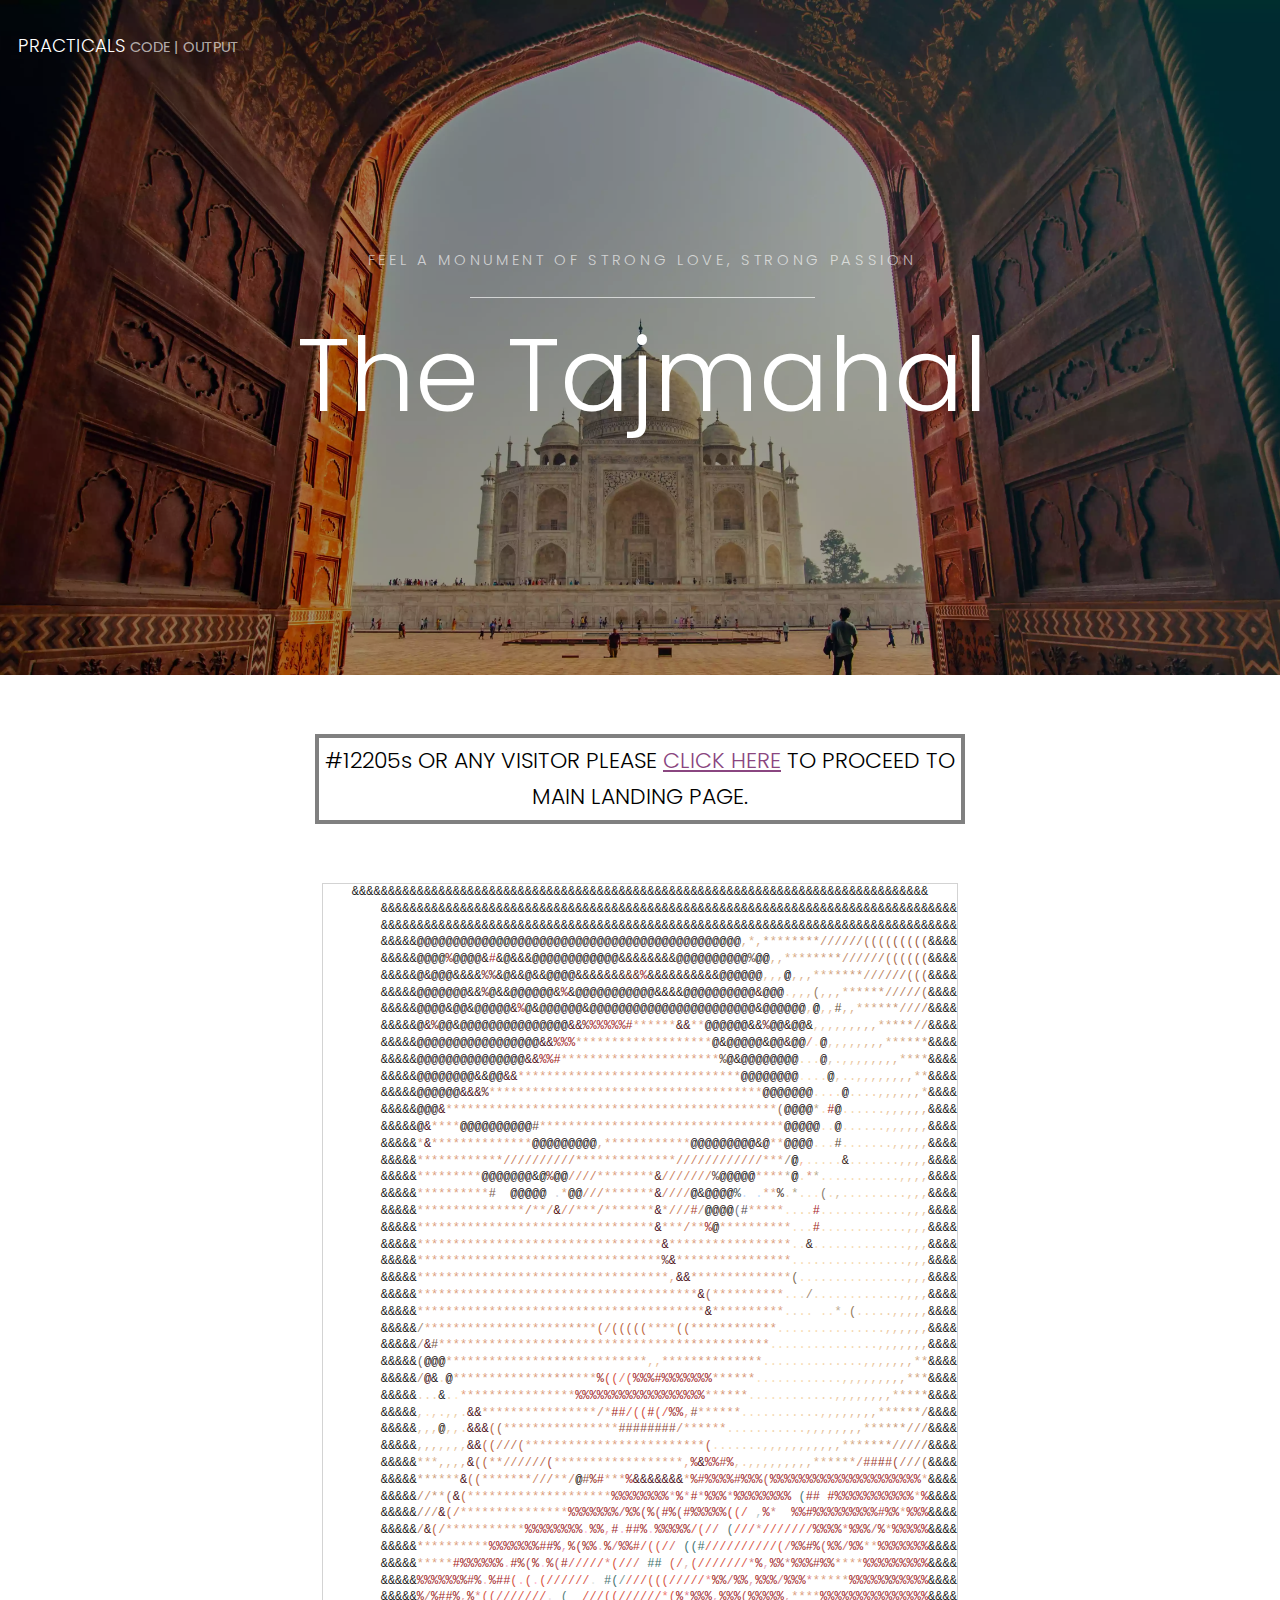
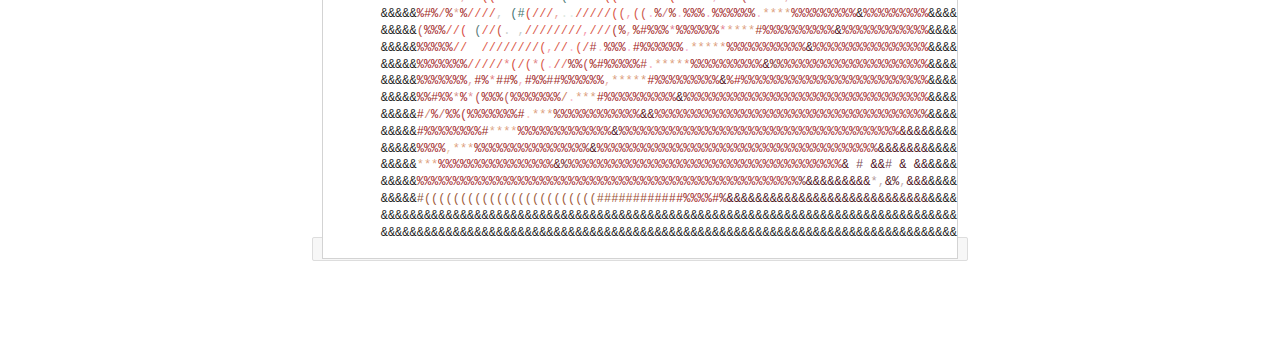
==== a.html @ 2fc50eaa "Add files via upload" ====
<html>
    <head>
		<title>Practicals</title>
		<meta charset="utf-8" />
		<meta name="viewport" content="width=device-width, initial-scale=1" />
		<link rel="stylesheet" href="assets/css/main.css" />
	</head>
    <body>
        <!-- Header -->
		<header id="header" class="alt">
			<div class="logo"><a href="index2.html">PRACTICALS <span>CODE | OUTPUT</span></a></div>
		</header>

		<!-- Main -->
		<section class="banner quad">
			<article>
				<img src="images/tajmahal.webp" alt="">
				<div class="inner">
					<header>
						<p>Feel a monument of strong love, strong passion</p>
						<h2>The Tajmahal</h2>
					</header>
				</div>
			</article>
		</section>


        <section id="main" class="align-center">
            <div style="
				max-width: 650px;
				padding: 5px;
				margin-left: auto;
				margin-right: auto;
                border: 4px solid gray;
                text-align: center;
				color: black;
				font-size: 150%;">#12205s OR ANY VISITOR PLEASE <a href="index2.html">CLICK HERE</a> TO PROCEED TO MAIN LANDING PAGE.
			</div>
            
			<div class="inner">
				<section id="one" class="wrapper">
                    <code >
        <span class="ascii" style="color: black; background: white;
        display:inline-block;
        white-space:pre;
        letter-spacing:0;
        line-height:1.4;
        font-family:'Consolas','BitstreamVeraSansMono','CourierNew',Courier,monospace;
        font-size:12px;

        border-width:1px;
        border-style:solid;
        border-color:lightgray;
        "><span style="color:#1A1A1A;">&</span><span style="color:#1A1A1A;">&</span><span style="color:#1A1A1A;">&</span><span style="color:#1A1A1A;">&</span><span style="color:#1A1A1A;">&</span><span style="color:#1A1A1A;">&</span><span style="color:#1A1A1A;">&</span><span style="color:#1A1A1A;">&</span><span style="color:#1A1A1A;">&</span><span style="color:#1A1A1A;">&</span><span style="color:#1A1A1A;">&</span><span style="color:#1A1A1A;">&</span><span style="color:#1A1A1A;">&</span><span style="color:#1A1A1A;">&</span><span style="color:#1A1A1A;">&</span><span style="color:#1A1A1A;">&</span><span style="color:#1A1A1A;">&</span><span style="color:#1A1A1A;">&</span><span style="color:#1A1A1A;">&</span><span style="color:#1A1A1A;">&</span><span style="color:#1A1A1A;">&</span><span style="color:#1A1A1A;">&</span><span style="color:#1A1A1A;">&</span><span style="color:#1A1A1A;">&</span><span style="color:#1A1A1A;">&</span><span style="color:#1A1A1A;">&</span><span style="color:#1A1A1A;">&</span><span style="color:#1A1A1A;">&</span><span style="color:#1A1A1A;">&</span><span style="color:#1A1A1A;">&</span><span style="color:#1A1A1A;">&</span><span style="color:#1A1A1A;">&</span><span style="color:#1A1A1A;">&</span><span style="color:#1A1A1A;">&</span><span style="color:#1A1A1A;">&</span><span style="color:#1A1A1A;">&</span><span style="color:#1A1A1A;">&</span><span style="color:#1A1A1A;">&</span><span style="color:#1A1A1A;">&</span><span style="color:#1A1A1A;">&</span><span style="color:#1A1A1A;">&</span><span style="color:#1A1A1A;">&</span><span style="color:#1A1A1A;">&</span><span style="color:#1A1A1A;">&</span><span style="color:#1A1A1A;">&</span><span style="color:#1A1A1A;">&</span><span style="color:#1A1A1A;">&</span><span style="color:#1A1A1A;">&</span><span style="color:#1A1A1A;">&</span><span style="color:#1A1A1A;">&</span><span style="color:#1A1A1A;">&</span><span style="color:#1A1A1A;">&</span><span style="color:#1A1A1A;">&</span><span style="color:#1A1A1A;">&</span><span style="color:#1A1A1A;">&</span><span style="color:#1A1A1A;">&</span><span style="color:#1A1A1A;">&</span><span style="color:#1A1A1A;">&</span><span style="color:#1A1A1A;">&</span><span style="color:#1A1A1A;">&</span><span style="color:#1A1A1A;">&</span><span style="color:#1A1A1A;">&</span><span style="color:#1A1A1A;">&</span><span style="color:#1A1A1A;">&</span><span style="color:#1A1A1A;">&</span><span style="color:#1A1A1A;">&</span><span style="color:#1A1A1A;">&</span><span style="color:#1A1A1A;">&</span><span style="color:#1A1A1A;">&</span><span style="color:#1A1A1A;">&</span><span style="color:#1A1A1A;">&</span><span style="color:#1A1A1A;">&</span><span style="color:#1A1A1A;">&</span><span style="color:#1A1A1A;">&</span><span style="color:#1A1A1A;">&</span><span style="color:#1A1A1A;">&</span><span style="color:#1A1A1A;">&</span><span style="color:#1A1A1A;">&</span><span style="color:#1A1A1A;">&</span><span style="color:#1A1A1A;">&</span>
        <span style="color:#1A1A1A;">&</span><span style="color:#1A1A1A;">&</span><span style="color:#1A1A1A;">&</span><span style="color:#1A1A1A;">&</span><span style="color:#1A1A1A;">&</span><span style="color:#1A1A1A;">&</span><span style="color:#1A1A1A;">&</span><span style="color:#1A1A1A;">&</span><span style="color:#1A1A1A;">&</span><span style="color:#1A1A1A;">&</span><span style="color:#1A1A1A;">&</span><span style="color:#1A1A1A;">&</span><span style="color:#1A1A1A;">&</span><span style="color:#1A1A1A;">&</span><span style="color:#1A1A1A;">&</span><span style="color:#1A1A1A;">&</span><span style="color:#1A1A1A;">&</span><span style="color:#1A1A1A;">&</span><span style="color:#1A1A1A;">&</span><span style="color:#1A1A1A;">&</span><span style="color:#1A1A1A;">&</span><span style="color:#1A1A1A;">&</span><span style="color:#1A1A1A;">&</span><span style="color:#1A1A1A;">&</span><span style="color:#1A1A1A;">&</span><span style="color:#1A1A1A;">&</span><span style="color:#1A1A1A;">&</span><span style="color:#1A1A1A;">&</span><span style="color:#1A1A1A;">&</span><span style="color:#1A1A1A;">&</span><span style="color:#1A1A1A;">&</span><span style="color:#1A1A1A;">&</span><span style="color:#1A1A1A;">&</span><span style="color:#1A1A1A;">&</span><span style="color:#1A1A1A;">&</span><span style="color:#1A1A1A;">&</span><span style="color:#1A1A1A;">&</span><span style="color:#1A1A1A;">&</span><span style="color:#1A1A1A;">&</span><span style="color:#1A1A1A;">&</span><span style="color:#1A1A1A;">&</span><span style="color:#1A1A1A;">&</span><span style="color:#1A1A1A;">&</span><span style="color:#1A1A1A;">&</span><span style="color:#1A1A1A;">&</span><span style="color:#1A1A1A;">&</span><span style="color:#1A1A1A;">&</span><span style="color:#1A1A1A;">&</span><span style="color:#1A1A1A;">&</span><span style="color:#1A1A1A;">&</span><span style="color:#1A1A1A;">&</span><span style="color:#1A1A1A;">&</span><span style="color:#1A1A1A;">&</span><span style="color:#1A1A1A;">&</span><span style="color:#1A1A1A;">&</span><span style="color:#1A1A1A;">&</span><span style="color:#1A1A1A;">&</span><span style="color:#1A1A1A;">&</span><span style="color:#1A1A1A;">&</span><span style="color:#1A1A1A;">&</span><span style="color:#1A1A1A;">&</span><span style="color:#1A1A1A;">&</span><span style="color:#1A1A1A;">&</span><span style="color:#1A1A1A;">&</span><span style="color:#1A1A1A;">&</span><span style="color:#1A1A1A;">&</span><span style="color:#1A1A1A;">&</span><span style="color:#1A1A1A;">&</span><span style="color:#1A1A1A;">&</span><span style="color:#1A1A1A;">&</span><span style="color:#1A1A1A;">&</span><span style="color:#1A1A1A;">&</span><span style="color:#1A1A1A;">&</span><span style="color:#1A1A1A;">&</span><span style="color:#1A1A1A;">&</span><span style="color:#1A1A1A;">&</span><span style="color:#1A1A1A;">&</span><span style="color:#1A1A1A;">&</span><span style="color:#1A1A1A;">&</span><span style="color:#1A1A1A;">&</span>
        <span style="color:#1A1A1A;">&</span><span style="color:#1A1A1A;">&</span><span style="color:#1A1A1A;">&</span><span style="color:#1A1A1A;">&</span><span style="color:#1A1A1A;">&</span><span style="color:#1A1A1A;">&</span><span style="color:#1A1A1A;">&</span><span style="color:#1A1A1A;">&</span><span style="color:#1A1A1A;">&</span><span style="color:#1A1A1A;">&</span><span style="color:#1A1A1A;">&</span><span style="color:#1A1A1A;">&</span><span style="color:#1A1A1A;">&</span><span style="color:#1A1A1A;">&</span><span style="color:#1A1A1A;">&</span><span style="color:#1A1A1A;">&</span><span style="color:#1A1A1A;">&</span><span style="color:#1A1A1A;">&</span><span style="color:#1A1A1A;">&</span><span style="color:#1A1A1A;">&</span><span style="color:#1A1A1A;">&</span><span style="color:#1A1A1A;">&</span><span style="color:#1A1A1A;">&</span><span style="color:#1A1A1A;">&</span><span style="color:#1A1A1A;">&</span><span style="color:#1A1A1A;">&</span><span style="color:#1A1A1A;">&</span><span style="color:#1A1A1A;">&</span><span style="color:#1A1A1A;">&</span><span style="color:#1A1A1A;">&</span><span style="color:#1A1A1A;">&</span><span style="color:#1A1A1A;">&</span><span style="color:#1A1A1A;">&</span><span style="color:#1A1A1A;">&</span><span style="color:#1A1A1A;">&</span><span style="color:#1A1A1A;">&</span><span style="color:#1A1A1A;">&</span><span style="color:#1A1A1A;">&</span><span style="color:#1A1A1A;">&</span><span style="color:#1A1A1A;">&</span><span style="color:#1A1A1A;">&</span><span style="color:#1A1A1A;">&</span><span style="color:#1A1A1A;">&</span><span style="color:#1A1A1A;">&</span><span style="color:#1A1A1A;">&</span><span style="color:#1A1A1A;">&</span><span style="color:#1A1A1A;">&</span><span style="color:#1A1A1A;">&</span><span style="color:#1A1A1A;">&</span><span style="color:#1A1A1A;">&</span><span style="color:#1A1A1A;">&</span><span style="color:#1A1A1A;">&</span><span style="color:#1A1A1A;">&</span><span style="color:#1A1A1A;">&</span><span style="color:#1A1A1A;">&</span><span style="color:#1A1A1A;">&</span><span style="color:#1A1A1A;">&</span><span style="color:#1A1A1A;">&</span><span style="color:#1A1A1A;">&</span><span style="color:#1A1A1A;">&</span><span style="color:#1A1A1A;">&</span><span style="color:#1A1A1A;">&</span><span style="color:#1A1A1A;">&</span><span style="color:#1A1A1A;">&</span><span style="color:#1A1A1A;">&</span><span style="color:#1A1A1A;">&</span><span style="color:#1A1A1A;">&</span><span style="color:#1A1A1A;">&</span><span style="color:#1A1A1A;">&</span><span style="color:#1A1A1A;">&</span><span style="color:#1A1A1A;">&</span><span style="color:#1A1A1A;">&</span><span style="color:#1A1A1A;">&</span><span style="color:#1A1A1A;">&</span><span style="color:#1A1A1A;">&</span><span style="color:#1A1A1A;">&</span><span style="color:#1A1A1A;">&</span><span style="color:#1A1A1A;">&</span><span style="color:#1A1A1A;">&</span><span style="color:#1A1A1A;">&</span>
        <span style="color:#1A1A1A;">&</span><span style="color:#1A1A1A;">&</span><span style="color:#1A1A1A;">&</span><span style="color:#1A1A1A;">&</span><span style="color:#1A1A1A;">&</span><span style="color:#190C0B;">@</span><span style="color:#170B0D;">@</span><span style="color:#170B0D;">@</span><span style="color:#170B0D;">@</span><span style="color:#170B0D;">@</span><span style="color:#170B0D;">@</span><span style="color:#170B0D;">@</span><span style="color:#170B0D;">@</span><span style="color:#170B0D;">@</span><span style="color:#170707;">@</span><span style="color:#0B0B08;">@</span><span style="color:#09110E;">@</span><span style="color:#0F0A04;">@</span><span style="color:#170B0D;">@</span><span style="color:#170B0D;">@</span><span style="color:#170B0D;">@</span><span style="color:#170B0D;">@</span><span style="color:#170B0D;">@</span><span style="color:#170B0D;">@</span><span style="color:#170B0D;">@</span><span style="color:#170B0D;">@</span><span style="color:#170B0D;">@</span><span style="color:#20100E;">@</span><span style="color:#170B0D;">@</span><span style="color:#160B0B;">@</span><span style="color:#170B0D;">@</span><span style="color:#170B0D;">@</span><span style="color:#170B0D;">@</span><span style="color:#170B0D;">@</span><span style="color:#170B0D;">@</span><span style="color:#170B0D;">@</span><span style="color:#170B0D;">@</span><span style="color:#170B0D;">@</span><span style="color:#170B0D;">@</span><span style="color:#170B0D;">@</span><span style="color:#170B0D;">@</span><span style="color:#170B0D;">@</span><span style="color:#170B0D;">@</span><span style="color:#170B0D;">@</span><span style="color:#170B0D;">@</span><span style="color:#170B0D;">@</span><span style="color:#170B0D;">@</span><span style="color:#0B0D06;">@</span><span style="color:#170B0D;">@</span><span style="color:#170B0D;">@</span><span style="color:#DBB38F;">,</span><span style="color:#D8B08C;">*</span><span style="color:#DDB18E;">,</span><span style="color:#C59F7F;">*</span><span style="color:#D4A885;">*</span><span style="color:#D4A684;">*</span><span style="color:#D1A37F;">*</span><span style="color:#D09E7B;">*</span><span style="color:#CE9C7B;">*</span><span style="color:#CA9875;">*</span><span style="color:#C89371;">*</span><span style="color:#C6916F;">/</span><span style="color:#C18A6B;">/</span><span style="color:#BE8866;">/</span><span style="color:#BE8363;">/</span><span style="color:#B97E5E;">/</span><span style="color:#B57A5A;">/</span><span style="color:#B17455;">(</span><span style="color:#AC6F50;">(</span><span style="color:#AA6B4C;">(</span><span style="color:#A56647;">(</span><span style="color:#A06142;">(</span><span style="color:#9D5A3D;">(</span><span style="color:#9D5A3D;">(</span><span style="color:#9D5A3D;">(</span><span style="color:#9B5C40;">(</span><span style="color:#1A1A1A;">&</span><span style="color:#1A1A1A;">&</span><span style="color:#1A1A1A;">&</span><span style="color:#1A1A1A;">&</span>
        <span style="color:#1A1A1A;">&</span><span style="color:#1A1A1A;">&</span><span style="color:#1A1A1A;">&</span><span style="color:#1A1A1A;">&</span><span style="color:#1A1A1A;">&</span><span style="color:#190C0B;">@</span><span style="color:#180C0B;">@</span><span style="color:#12100C;">@</span><span style="color:#13130B;">@</span><span style="color:#7F1A10;">%</span><span style="color:#12100D;">@</span><span style="color:#170B0D;">@</span><span style="color:#170B0D;">@</span><span style="color:#1F0E0E;">@</span><span style="color:#2E1612;">&</span><span style="color:#9F2226;">#</span><span style="color:#2D1514;">&</span><span style="color:#1A100A;">@</span><span style="color:#271414;">&</span><span style="color:#2B1714;">&</span><span style="color:#2D1511;">&</span><span style="color:#150C09;">@</span><span style="color:#170C0A;">@</span><span style="color:#170B0D;">@</span><span style="color:#170B0D;">@</span><span style="color:#130C09;">@</span><span style="color:#170C0A;">@</span><span style="color:#170B0D;">@</span><span style="color:#160A0C;">@</span><span style="color:#0C0405;">@</span><span style="color:#010000;">@</span><span style="color:#160C0D;">@</span><span style="color:#1A0A0A;">@</span><span style="color:#2E1719;">&</span><span style="color:#2E1612;">&</span><span style="color:#2A1716;">&</span><span style="color:#2D1615;">&</span><span style="color:#2C1514;">&</span><span style="color:#281710;">&</span><span style="color:#2B1812;">&</span><span style="color:#2D1916;">&</span><span style="color:#1C110F;">@</span><span style="color:#140B0C;">@</span><span style="color:#170B0D;">@</span><span style="color:#170B0D;">@</span><span style="color:#170C0C;">@</span><span style="color:#170C08;">@</span><span style="color:#100F0A;">@</span><span style="color:#170B0D;">@</span><span style="color:#170B0D;">@</span><span style="color:#150A05;">@</span><span style="color:#5F4B3A;">%</span><span style="color:#0D0A0D;">@</span><span style="color:#060203;">@</span><span style="color:#DBB38F;">,</span><span style="color:#DBB38F;">,</span><span style="color:#D8B08C;">*</span><span style="color:#D8AC87;">*</span><span style="color:#D7AB86;">*</span><span style="color:#D3A583;">*</span><span style="color:#D0A27E;">*</span><span style="color:#D09E7D;">*</span><span style="color:#CD9B78;">*</span><span style="color:#C89673;">*</span><span style="color:#C6916F;">/</span><span style="color:#C28D6D;">/</span><span style="color:#C08A68;">/</span><span style="color:#BB8563;">/</span><span style="color:#BA7F5F;">/</span><span style="color:#B57A5A;">/</span><span style="color:#B27556;">(</span><span style="color:#AD7051;">(</span><span style="color:#A96A4B;">(</span><span style="color:#A46546;">(</span><span style="color:#A05D40;">(</span><span style="color:#9B5C40;">(</span><span style="color:#1A1A1A;">&</span><span style="color:#1A1A1A;">&</span><span style="color:#1A1A1A;">&</span><span style="color:#1A1A1A;">&</span>
        <span style="color:#1A1A1A;">&</span><span style="color:#1A1A1A;">&</span><span style="color:#1A1A1A;">&</span><span style="color:#1A1A1A;">&</span><span style="color:#1A1A1A;">&</span><span style="color:#180C0A;">@</span><span style="color:#34161A;">&</span><span style="color:#180D0B;">@</span><span style="color:#170B0D;">@</span><span style="color:#160B09;">@</span><span style="color:#281616;">&</span><span style="color:#2A1514;">&</span><span style="color:#29170F;">&</span><span style="color:#251815;">&</span><span style="color:#751D21;">%</span><span style="color:#671A18;">%</span><span style="color:#2D1114;">&</span><span style="color:#26180C;">@</span><span style="color:#2B1717;">&</span><span style="color:#2C1714;">&</span><span style="color:#220E0D;">@</span><span style="color:#2D1616;">&</span><span style="color:#281613;">&</span><span style="color:#160B09;">@</span><span style="color:#170B0D;">@</span><span style="color:#170B0D;">@</span><span style="color:#170B0D;">@</span><span style="color:#2C1714;">&</span><span style="color:#2C1714;">&</span><span style="color:#27190F;">&</span><span style="color:#2D1410;">&</span><span style="color:#391517;">&</span><span style="color:#2D1B16;">&</span><span style="color:#3D1C1A;">&</span><span style="color:#531E0B;">&</span><span style="color:#551913;">&</span><span style="color:#982626;">%</span><span style="color:#2C1714;">&</span><span style="color:#2C1714;">&</span><span style="color:#2C1714;">&</span><span style="color:#2C1714;">&</span><span style="color:#2C1714;">&</span><span style="color:#2C1714;">&</span><span style="color:#2C1714;">&</span><span style="color:#2C1714;">&</span><span style="color:#2C1714;">&</span><span style="color:#2A1615;">&</span><span style="color:#170B0D;">@</span><span style="color:#170B0D;">@</span><span style="color:#170B0D;">@</span><span style="color:#160B09;">@</span><span style="color:#170B0D;">@</span><span style="color:#170B0D;">@</span><span style="color:#E5C29C;">,</span><span style="color:#E7C19C;">,</span><span style="color:#E4BE99;">,</span><span style="color:#030005;">@</span><span style="color:#DEB893;">,</span><span style="color:#DFB793;">,</span><span style="color:#DBB38F;">,</span><span style="color:#D7AF8B;">*</span><span style="color:#D9AD89;">*</span><span style="color:#D4A883;">*</span><span style="color:#D2A482;">*</span><span style="color:#CEA07C;">*</span><span style="color:#CC9A77;">*</span><span style="color:#CA9875;">*</span><span style="color:#C59370;">/</span><span style="color:#C28D6B;">/</span><span style="color:#BE8866;">/</span><span style="color:#BA8462;">/</span><span style="color:#B87D5D;">/</span><span style="color:#B27757;">/</span><span style="color:#AF7253;">(</span><span style="color:#A96C4D;">(</span><span style="color:#A16548;">(</span><span style="color:#1A1A1A;">&</span><span style="color:#1A1A1A;">&</span><span style="color:#1A1A1A;">&</span><span style="color:#1A1A1A;">&</span>
        <span style="color:#1A1A1A;">&</span><span style="color:#1A1A1A;">&</span><span style="color:#1A1A1A;">&</span><span style="color:#1A1A1A;">&</span><span style="color:#1A1A1A;">&</span><span style="color:#190D0B;">@</span><span style="color:#170B0D;">@</span><span style="color:#170B0D;">@</span><span style="color:#170B0D;">@</span><span style="color:#170B0D;">@</span><span style="color:#231313;">@</span><span style="color:#1C0F0C;">@</span><span style="color:#2C1714;">&</span><span style="color:#2A1714;">&</span><span style="color:#682021;">%</span><span style="color:#19180A;">@</span><span style="color:#2C1714;">&</span><span style="color:#2B1716;">&</span><span style="color:#170C0A;">@</span><span style="color:#170B0D;">@</span><span style="color:#170B0D;">@</span><span style="color:#170B0D;">@</span><span style="color:#170B0D;">@</span><span style="color:#170C0A;">@</span><span style="color:#421E0F;">&</span><span style="color:#83201A;">%</span><span style="color:#2C1316;">&</span><span style="color:#24120E;">@</span><span style="color:#170B0D;">@</span><span style="color:#170B0B;">@</span><span style="color:#160B09;">@</span><span style="color:#170B0D;">@</span><span style="color:#160B09;">@</span><span style="color:#170C0A;">@</span><span style="color:#21120F;">@</span><span style="color:#170B0D;">@</span><span style="color:#170C0A;">@</span><span style="color:#170C0A;">@</span><span style="color:#261714;">&</span><span style="color:#2C1714;">&</span><span style="color:#2C1714;">&</span><span style="color:#2C1714;">&</span><span style="color:#150D0A;">@</span><span style="color:#170B0D;">@</span><span style="color:#170B0D;">@</span><span style="color:#170B0D;">@</span><span style="color:#170B0D;">@</span><span style="color:#170B0D;">@</span><span style="color:#170B0D;">@</span><span style="color:#170B0D;">@</span><span style="color:#170B0D;">@</span><span style="color:#170B0D;">@</span><span style="color:#491711;">&</span><span style="color:#120C0C;">@</span><span style="color:#170B0D;">@</span><span style="color:#170B0D;">@</span><span style="color:#FCD7B3;">.</span><span style="color:#E7C49E;">,</span><span style="color:#E6C39D;">,</span><span style="color:#E4BE99;">,</span><span style="color:#9B7E60;">(</span><span style="color:#DFB894;">,</span><span style="color:#DDB591;">,</span><span style="color:#DAB28E;">,</span><span style="color:#D9AD88;">*</span><span style="color:#D4A883;">*</span><span style="color:#D1A381;">*</span><span style="color:#CD9F7B;">*</span><span style="color:#CC9A79;">*</span><span style="color:#C79572;">*</span><span style="color:#C5906E;">/</span><span style="color:#C08B69;">/</span><span style="color:#BC8664;">/</span><span style="color:#B97E5E;">/</span><span style="color:#B57A5A;">/</span><span style="color:#AB7355;">(</span><span style="color:#1A1A1A;">&</span><span style="color:#1A1A1A;">&</span><span style="color:#1A1A1A;">&</span><span style="color:#1A1A1A;">&</span>
        <span style="color:#1A1A1A;">&</span><span style="color:#1A1A1A;">&</span><span style="color:#1A1A1A;">&</span><span style="color:#1A1A1A;">&</span><span style="color:#1A1A1A;">&</span><span style="color:#170A09;">@</span><span style="color:#140C09;">@</span><span style="color:#170B0D;">@</span><span style="color:#170B0D;">@</span><span style="color:#241615;">&</span><span style="color:#170B0D;">@</span><span style="color:#160B09;">@</span><span style="color:#2C1714;">&</span><span style="color:#251212;">@</span><span style="color:#170B0D;">@</span><span style="color:#170B0D;">@</span><span style="color:#170B0D;">@</span><span style="color:#170B0D;">@</span><span style="color:#441111;">&</span><span style="color:#971E20;">%</span><span style="color:#0E160D;">@</span><span style="color:#301411;">&</span><span style="color:#251512;">@</span><span style="color:#170C0A;">@</span><span style="color:#170B0D;">@</span><span style="color:#170B0D;">@</span><span style="color:#170B0D;">@</span><span style="color:#1B0C0B;">@</span><span style="color:#2B1917;">&</span><span style="color:#170B0A;">@</span><span style="color:#170B0D;">@</span><span style="color:#170B0D;">@</span><span style="color:#150908;">@</span><span style="color:#180D0B;">@</span><span style="color:#170B0D;">@</span><span style="color:#170B0D;">@</span><span style="color:#170B0D;">@</span><span style="color:#170B0D;">@</span><span style="color:#170B0D;">@</span><span style="color:#170B0D;">@</span><span style="color:#170B0D;">@</span><span style="color:#170B0D;">@</span><span style="color:#170B0D;">@</span><span style="color:#170B0D;">@</span><span style="color:#170B0D;">@</span><span style="color:#170B0D;">@</span><span style="color:#170B0D;">@</span><span style="color:#170B0D;">@</span><span style="color:#170B0D;">@</span><span style="color:#170B0D;">@</span><span style="color:#211312;">@</span><span style="color:#170B0D;">@</span><span style="color:#2B1814;">&</span><span style="color:#170B0D;">@</span><span style="color:#150C0D;">@</span><span style="color:#170B0D;">@</span><span style="color:#0D0707;">@</span><span style="color:#170908;">@</span><span style="color:#150A08;">@</span><span style="color:#EAC7A1;">,</span><span style="color:#000202;">@</span><span style="color:#EABF9D;">,</span><span style="color:#E8C09B;">,</span><span style="color:#6A5640;">#</span><span style="color:#DEB692;">,</span><span style="color:#DDB591;">,</span><span style="color:#D7AF8B;">*</span><span style="color:#D7AB86;">*</span><span style="color:#D3A784;">*</span><span style="color:#CFA17F;">*</span><span style="color:#CD9B7A;">*</span><span style="color:#C89673;">*</span><span style="color:#C6916F;">/</span><span style="color:#C28C6A;">/</span><span style="color:#BC8664;">/</span><span style="color:#B88162;">/</span><span style="color:#1A1A1A;">&</span><span style="color:#1A1A1A;">&</span><span style="color:#1A1A1A;">&</span><span style="color:#1A1A1A;">&</span>
        <span style="color:#1A1A1A;">&</span><span style="color:#1A1A1A;">&</span><span style="color:#1A1A1A;">&</span><span style="color:#1A1A1A;">&</span><span style="color:#1A1A1A;">&</span><span style="color:#170A09;">@</span><span style="color:#4E1314;">&</span><span style="color:#711D18;">%</span><span style="color:#170B0D;">@</span><span style="color:#170C0A;">@</span><span style="color:#2A1818;">&</span><span style="color:#170C0A;">@</span><span style="color:#170B0D;">@</span><span style="color:#170B0D;">@</span><span style="color:#170B0D;">@</span><span style="color:#170B0D;">@</span><span style="color:#241111;">@</span><span style="color:#160B09;">@</span><span style="color:#170B0D;">@</span><span style="color:#170B0D;">@</span><span style="color:#170B0D;">@</span><span style="color:#170B0D;">@</span><span style="color:#170B0D;">@</span><span style="color:#170B0D;">@</span><span style="color:#170B0D;">@</span><span style="color:#170B0D;">@</span><span style="color:#4F1121;">&</span><span style="color:#4E121C;">&</span><span style="color:#7D1C1A;">%</span><span style="color:#9F231E;">%</span><span style="color:#9F241F;">%</span><span style="color:#9F241F;">%</span><span style="color:#9F241F;">%</span><span style="color:#9F241F;">%</span><span style="color:#9D3128;">#</span><span style="color:#DDA17F;">*</span><span style="color:#DDA17F;">*</span><span style="color:#DDA17F;">*</span><span style="color:#DDA17F;">*</span><span style="color:#DDA17D;">*</span><span style="color:#E2A682;">*</span><span style="color:#521815;">&</span><span style="color:#4E121C;">&</span><span style="color:#DDA17F;">*</span><span style="color:#DAA38B;">*</span><span style="color:#170B0D;">@</span><span style="color:#170B0D;">@</span><span style="color:#170B0D;">@</span><span style="color:#170B0D;">@</span><span style="color:#170B0D;">@</span><span style="color:#170B0D;">@</span><span style="color:#2A1512;">&</span><span style="color:#291514;">&</span><span style="color:#6B1C19;">%</span><span style="color:#170B0D;">@</span><span style="color:#170B0D;">@</span><span style="color:#33110F;">&</span><span style="color:#140C09;">@</span><span style="color:#210A06;">@</span><span style="color:#291C12;">&</span><span style="color:#EECBA5;">,</span><span style="color:#ECC9A3;">,</span><span style="color:#EAC7A1;">,</span><span style="color:#E7C49E;">,</span><span style="color:#E5BF9A;">,</span><span style="color:#E2BC97;">,</span><span style="color:#DFB793;">,</span><span style="color:#DBB38F;">,</span><span style="color:#DAB28E;">,</span><span style="color:#D7AB86;">*</span><span style="color:#D4A885;">*</span><span style="color:#CFA17F;">*</span><span style="color:#CD9B7A;">*</span><span style="color:#C99774;">*</span><span style="color:#C5906E;">/</span><span style="color:#BD8C6C;">/</span><span style="color:#1A1A1A;">&</span><span style="color:#1A1A1A;">&</span><span style="color:#1A1A1A;">&</span><span style="color:#1A1A1A;">&</span>
        <span style="color:#1A1A1A;">&</span><span style="color:#1A1A1A;">&</span><span style="color:#1A1A1A;">&</span><span style="color:#1A1A1A;">&</span><span style="color:#1A1A1A;">&</span><span style="color:#170A09;">@</span><span style="color:#170B0D;">@</span><span style="color:#130D10;">@</span><span style="color:#1E0C14;">@</span><span style="color:#160B0A;">@</span><span style="color:#170B0D;">@</span><span style="color:#170B0D;">@</span><span style="color:#170B0D;">@</span><span style="color:#170B0D;">@</span><span style="color:#170B0D;">@</span><span style="color:#170B0D;">@</span><span style="color:#170B0D;">@</span><span style="color:#140C0B;">@</span><span style="color:#170B0D;">@</span><span style="color:#170B0D;">@</span><span style="color:#170B0D;">@</span><span style="color:#160A0C;">@</span><span style="color:#47121A;">&</span><span style="color:#4E121C;">&</span><span style="color:#9D2120;">%</span><span style="color:#9F241F;">%</span><span style="color:#9E231E;">%</span><span style="color:#D7A07C;">*</span><span style="color:#DDA17F;">*</span><span style="color:#DDA17F;">*</span><span style="color:#DDA17F;">*</span><span style="color:#DDA17F;">*</span><span style="color:#DDA17F;">*</span><span style="color:#DDA17F;">*</span><span style="color:#DDA17F;">*</span><span style="color:#DDA17F;">*</span><span style="color:#DDA17F;">*</span><span style="color:#DDA17F;">*</span><span style="color:#DDA17F;">*</span><span style="color:#DDA17F;">*</span><span style="color:#DDA17F;">*</span><span style="color:#DDA17F;">*</span><span style="color:#DDA17F;">*</span><span style="color:#DDA17F;">*</span><span style="color:#DDA17F;">*</span><span style="color:#DEA282;">*</span><span style="color:#160A0C;">@</span><span style="color:#2D1A16;">&</span><span style="color:#170C08;">@</span><span style="color:#170B0C;">@</span><span style="color:#170B0D;">@</span><span style="color:#170B0D;">@</span><span style="color:#1B090D;">@</span><span style="color:#281714;">&</span><span style="color:#150A06;">@</span><span style="color:#241314;">@</span><span style="color:#45181A;">&</span><span style="color:#140C09;">@</span><span style="color:#170B0A;">@</span><span style="color:#D6846B;">/</span><span style="color:#FCE6C3;">.</span><span style="color:#170502;">@</span><span style="color:#EECEA7;">,</span><span style="color:#EDCAA4;">,</span><span style="color:#E9C6A0;">,</span><span style="color:#E7C49E;">,</span><span style="color:#E6C19C;">,</span><span style="color:#E2BC97;">,</span><span style="color:#E0BA94;">,</span><span style="color:#DEB692;">,</span><span style="color:#D8B08C;">*</span><span style="color:#D7AB86;">*</span><span style="color:#D3A784;">*</span><span style="color:#CEA07C;">*</span><span style="color:#CC9A78;">*</span><span style="color:#C49674;">*</span><span style="color:#1A1A1A;">&</span><span style="color:#1A1A1A;">&</span><span style="color:#1A1A1A;">&</span><span style="color:#1A1A1A;">&</span>
        <span style="color:#1A1A1A;">&</span><span style="color:#1A1A1A;">&</span><span style="color:#1A1A1A;">&</span><span style="color:#1A1A1A;">&</span><span style="color:#1A1A1A;">&</span><span style="color:#180B0A;">@</span><span style="color:#170B0D;">@</span><span style="color:#170B0D;">@</span><span style="color:#170B0D;">@</span><span style="color:#170B0D;">@</span><span style="color:#170B0D;">@</span><span style="color:#170B0D;">@</span><span style="color:#170B0D;">@</span><span style="color:#170B0D;">@</span><span style="color:#170B0D;">@</span><span style="color:#170B0D;">@</span><span style="color:#0F1100;">@</span><span style="color:#170B0D;">@</span><span style="color:#170B0D;">@</span><span style="color:#160D08;">@</span><span style="color:#4E121C;">&</span><span style="color:#54131A;">&</span><span style="color:#9F241F;">%</span><span style="color:#9F241F;">%</span><span style="color:#A22722;">#</span><span style="color:#DDA17F;">*</span><span style="color:#DDA17F;">*</span><span style="color:#DDA17F;">*</span><span style="color:#DDA17F;">*</span><span style="color:#DDA17F;">*</span><span style="color:#DDA17F;">*</span><span style="color:#DDA17F;">*</span><span style="color:#DDA17F;">*</span><span style="color:#DDA17F;">*</span><span style="color:#DDA17F;">*</span><span style="color:#DDA17F;">*</span><span style="color:#DDA17F;">*</span><span style="color:#DDA17F;">*</span><span style="color:#DDA17F;">*</span><span style="color:#DDA17F;">*</span><span style="color:#DDA17F;">*</span><span style="color:#DDA17F;">*</span><span style="color:#DDA17F;">*</span><span style="color:#DDA17F;">*</span><span style="color:#DDA17F;">*</span><span style="color:#DDA17F;">*</span><span style="color:#DDA17F;">*</span><span style="color:#543A2D;">%</span><span style="color:#190B0A;">@</span><span style="color:#2C1714;">&</span><span style="color:#170B0D;">@</span><span style="color:#170B0D;">@</span><span style="color:#170B0D;">@</span><span style="color:#170B0D;">@</span><span style="color:#170B0D;">@</span><span style="color:#170B0D;">@</span><span style="color:#070D09;">@</span><span style="color:#170B0D;">@</span><span style="color:#F3D8A9;">.</span><span style="color:#F5D8B0;">.</span><span style="color:#F4D7AF;">.</span><span style="color:#1A0D12;">@</span><span style="color:#DBC9A8;">,</span><span style="color:#F0D0A9;">.</span><span style="color:#EECEA7;">,</span><span style="color:#EECBA5;">,</span><span style="color:#EBC8A2;">,</span><span style="color:#E7C49E;">,</span><span style="color:#E5C29C;">,</span><span style="color:#E4BE99;">,</span><span style="color:#DFB793;">,</span><span style="color:#DEB692;">,</span><span style="color:#D8B08C;">*</span><span style="color:#D7AB86;">*</span><span style="color:#D2A683;">*</span><span style="color:#CDA17F;">*</span><span style="color:#1A1A1A;">&</span><span style="color:#1A1A1A;">&</span><span style="color:#1A1A1A;">&</span><span style="color:#1A1A1A;">&</span>
        <span style="color:#1A1A1A;">&</span><span style="color:#1A1A1A;">&</span><span style="color:#1A1A1A;">&</span><span style="color:#1A1A1A;">&</span><span style="color:#1A1A1A;">&</span><span style="color:#180B0A;">@</span><span style="color:#170B0D;">@</span><span style="color:#170B0D;">@</span><span style="color:#170B0D;">@</span><span style="color:#170B0D;">@</span><span style="color:#170B0D;">@</span><span style="color:#170B0D;">@</span><span style="color:#160B09;">@</span><span style="color:#371211;">&</span><span style="color:#251714;">&</span><span style="color:#170B0D;">@</span><span style="color:#120D09;">@</span><span style="color:#501420;">&</span><span style="color:#4E121C;">&</span><span style="color:#DD977B;">*</span><span style="color:#DDA17F;">*</span><span style="color:#DDA17F;">*</span><span style="color:#DDA17F;">*</span><span style="color:#DDA17F;">*</span><span style="color:#DDA17F;">*</span><span style="color:#DDA17F;">*</span><span style="color:#DDA17F;">*</span><span style="color:#DDA17F;">*</span><span style="color:#DDA17F;">*</span><span style="color:#DDA17F;">*</span><span style="color:#DDA17F;">*</span><span style="color:#DDA17F;">*</span><span style="color:#DDA17F;">*</span><span style="color:#DDA17F;">*</span><span style="color:#DDA17F;">*</span><span style="color:#DDA17F;">*</span><span style="color:#DDA17F;">*</span><span style="color:#DDA17F;">*</span><span style="color:#DDA17F;">*</span><span style="color:#DDA17F;">*</span><span style="color:#DDA17F;">*</span><span style="color:#DDA17F;">*</span><span style="color:#DDA17F;">*</span><span style="color:#DDA17F;">*</span><span style="color:#DDA17F;">*</span><span style="color:#DDA17F;">*</span><span style="color:#DDA17F;">*</span><span style="color:#DDA17F;">*</span><span style="color:#DDA17F;">*</span><span style="color:#CD9A7F;">*</span><span style="color:#170B0D;">@</span><span style="color:#251311;">@</span><span style="color:#160D0B;">@</span><span style="color:#170B0D;">@</span><span style="color:#170B0D;">@</span><span style="color:#170B0D;">@</span><span style="color:#170B0D;">@</span><span style="color:#170B0D;">@</span><span style="color:#FFE8C0;">.</span><span style="color:#F7DAB2;">.</span><span style="color:#F7DAB2;">.</span><span style="color:#F8D9B2;">.</span><span style="color:#12130E;">@</span><span style="color:#E7CCAD;">,</span><span style="color:#F0D3AB;">.</span><span style="color:#F0D0A9;">.</span><span style="color:#EECEA7;">,</span><span style="color:#EDCAA4;">,</span><span style="color:#EAC7A1;">,</span><span style="color:#E7C49E;">,</span><span style="color:#E5BF9A;">,</span><span style="color:#E2BC97;">,</span><span style="color:#DFB793;">,</span><span style="color:#DAB28E;">,</span><span style="color:#D9AD8A;">*</span><span style="color:#D1A582;">*</span><span style="color:#1A1A1A;">&</span><span style="color:#1A1A1A;">&</span><span style="color:#1A1A1A;">&</span><span style="color:#1A1A1A;">&</span>
        <span style="color:#1A1A1A;">&</span><span style="color:#1A1A1A;">&</span><span style="color:#1A1A1A;">&</span><span style="color:#1A1A1A;">&</span><span style="color:#1A1A1A;">&</span><span style="color:#180B0A;">@</span><span style="color:#170B0D;">@</span><span style="color:#170B0D;">@</span><span style="color:#170B0D;">@</span><span style="color:#170B0D;">@</span><span style="color:#170B0D;">@</span><span style="color:#45131F;">&</span><span style="color:#4E121C;">&</span><span style="color:#4D101D;">&</span><span style="color:#622424;">%</span><span style="color:#DEA47E;">*</span><span style="color:#DDA17F;">*</span><span style="color:#DDA17F;">*</span><span style="color:#DDA17F;">*</span><span style="color:#DDA17F;">*</span><span style="color:#DDA17F;">*</span><span style="color:#DDA17F;">*</span><span style="color:#DDA17F;">*</span><span style="color:#DDA17F;">*</span><span style="color:#DDA17F;">*</span><span style="color:#DDA17F;">*</span><span style="color:#DDA17F;">*</span><span style="color:#DDA17F;">*</span><span style="color:#DDA17F;">*</span><span style="color:#DDA17F;">*</span><span style="color:#DDA17F;">*</span><span style="color:#DDA17F;">*</span><span style="color:#DDA17F;">*</span><span style="color:#DDA17F;">*</span><span style="color:#DDA17F;">*</span><span style="color:#DDA17F;">*</span><span style="color:#DDA17F;">*</span><span style="color:#DDA17F;">*</span><span style="color:#DDA17F;">*</span><span style="color:#DDA17F;">*</span><span style="color:#DDA17F;">*</span><span style="color:#DDA17F;">*</span><span style="color:#DDA17F;">*</span><span style="color:#DDA17F;">*</span><span style="color:#DDA17F;">*</span><span style="color:#DDA17F;">*</span><span style="color:#DDA17F;">*</span><span style="color:#DDA17F;">*</span><span style="color:#DDA17F;">*</span><span style="color:#DDA17F;">*</span><span style="color:#DDA17F;">*</span><span style="color:#DDA17F;">*</span><span style="color:#DDA17F;">*</span><span style="color:#1B0604;">@</span><span style="color:#170B0D;">@</span><span style="color:#160C0A;">@</span><span style="color:#180D0B;">@</span><span style="color:#170B0D;">@</span><span style="color:#170D0B;">@</span><span style="color:#1F130B;">@</span><span style="color:#F7DBB3;">.</span><span style="color:#F7DAB2;">.</span><span style="color:#FECDAC;">.</span><span style="color:#F4D9A9;">.</span><span style="color:#110709;">@</span><span style="color:#F2D5AD;">.</span><span style="color:#F0D3AB;">.</span><span style="color:#EFCFA8;">.</span><span style="color:#F0CDA7;">.</span><span style="color:#EBC8A2;">,</span><span style="color:#E7C49E;">,</span><span style="color:#E6C39D;">,</span><span style="color:#E2BC97;">,</span><span style="color:#DFB793;">,</span><span style="color:#DBB38F;">,</span><span style="color:#D7AD89;">*</span><span style="color:#1A1A1A;">&</span><span style="color:#1A1A1A;">&</span><span style="color:#1A1A1A;">&</span><span style="color:#1A1A1A;">&</span>
        <span style="color:#1A1A1A;">&</span><span style="color:#1A1A1A;">&</span><span style="color:#1A1A1A;">&</span><span style="color:#1A1A1A;">&</span><span style="color:#1A1A1A;">&</span><span style="color:#180B0A;">@</span><span style="color:#170B0D;">@</span><span style="color:#170B0D;">@</span><span style="color:#501320;">&</span><span style="color:#DCA07B;">*</span><span style="color:#DDA17F;">*</span><span style="color:#DDA17F;">*</span><span style="color:#DDA17F;">*</span><span style="color:#DDA17F;">*</span><span style="color:#DDA17F;">*</span><span style="color:#DDA17F;">*</span><span style="color:#DDA17F;">*</span><span style="color:#DDA17F;">*</span><span style="color:#DDA17F;">*</span><span style="color:#DDA17F;">*</span><span style="color:#DDA17F;">*</span><span style="color:#DDA17F;">*</span><span style="color:#DDA17F;">*</span><span style="color:#DDA17F;">*</span><span style="color:#DDA17F;">*</span><span style="color:#DDA17F;">*</span><span style="color:#DDA17F;">*</span><span style="color:#DDA17F;">*</span><span style="color:#DDA17F;">*</span><span style="color:#DDA17F;">*</span><span style="color:#DDA17F;">*</span><span style="color:#DDA17F;">*</span><span style="color:#DDA17F;">*</span><span style="color:#DDA17F;">*</span><span style="color:#DDA17F;">*</span><span style="color:#DDA17F;">*</span><span style="color:#DDA17F;">*</span><span style="color:#DDA17F;">*</span><span style="color:#DDA17F;">*</span><span style="color:#DDA17F;">*</span><span style="color:#DDA17F;">*</span><span style="color:#DDA17F;">*</span><span style="color:#DDA17F;">*</span><span style="color:#DDA17F;">*</span><span style="color:#DDA17F;">*</span><span style="color:#DDA17F;">*</span><span style="color:#DDA17F;">*</span><span style="color:#DDA17F;">*</span><span style="color:#DDA17F;">*</span><span style="color:#DDA17F;">*</span><span style="color:#DDA17F;">*</span><span style="color:#DDA17F;">*</span><span style="color:#DDA17F;">*</span><span style="color:#DDA17F;">*</span><span style="color:#DDA17F;">*</span><span style="color:#9B725D;">(</span><span style="color:#170B0D;">@</span><span style="color:#170B0D;">@</span><span style="color:#150B05;">@</span><span style="color:#180D07;">@</span><span style="color:#BCA584;">*</span><span style="color:#F7DBB3;">.</span><span style="color:#A62A22;">#</span><span style="color:#160E0A;">@</span><span style="color:#FDDAB0;">.</span><span style="color:#F4D7AF;">.</span><span style="color:#F2D5AD;">.</span><span style="color:#F2D2AB;">.</span><span style="color:#F0D0A9;">.</span><span style="color:#F0CDA7;">.</span><span style="color:#EBC8A2;">,</span><span style="color:#EAC7A1;">,</span><span style="color:#E6C39D;">,</span><span style="color:#E2BC97;">,</span><span style="color:#DEB893;">,</span><span style="color:#DBB18D;">,</span><span style="color:#1A1A1A;">&</span><span style="color:#1A1A1A;">&</span><span style="color:#1A1A1A;">&</span><span style="color:#1A1A1A;">&</span>
        <span style="color:#1A1A1A;">&</span><span style="color:#1A1A1A;">&</span><span style="color:#1A1A1A;">&</span><span style="color:#1A1A1A;">&</span><span style="color:#1A1A1A;">&</span><span style="color:#1B0E0F;">@</span><span style="color:#4E101B;">&</span><span style="color:#DCA07B;">*</span><span style="color:#DDA17F;">*</span><span style="color:#DDA17F;">*</span><span style="color:#E0A585;">*</span><span style="color:#180904;">@</span><span style="color:#150A09;">@</span><span style="color:#170B0D;">@</span><span style="color:#170B0D;">@</span><span style="color:#170B0D;">@</span><span style="color:#170B0D;">@</span><span style="color:#170B0D;">@</span><span style="color:#150C0F;">@</span><span style="color:#160B0A;">@</span><span style="color:#170B0A;">@</span><span style="color:#694B3D;">#</span><span style="color:#DDA182;">*</span><span style="color:#DD9F7C;">*</span><span style="color:#D99D7C;">*</span><span style="color:#DDA17F;">*</span><span style="color:#DB9F7F;">*</span><span style="color:#DDA17F;">*</span><span style="color:#DDA080;">*</span><span style="color:#DDA17F;">*</span><span style="color:#DDA17F;">*</span><span style="color:#DDA17F;">*</span><span style="color:#DDA17F;">*</span><span style="color:#DDA17F;">*</span><span style="color:#DDA17F;">*</span><span style="color:#DDA17F;">*</span><span style="color:#DDA17F;">*</span><span style="color:#DDA17F;">*</span><span style="color:#DDA17F;">*</span><span style="color:#DDA17F;">*</span><span style="color:#DDA17F;">*</span><span style="color:#DDA17F;">*</span><span style="color:#DDA17F;">*</span><span style="color:#DDA17F;">*</span><span style="color:#DDA17F;">*</span><span style="color:#DDA17F;">*</span><span style="color:#DDA17F;">*</span><span style="color:#DDA17F;">*</span><span style="color:#DDA17F;">*</span><span style="color:#DC9F7F;">*</span><span style="color:#D99D7D;">*</span><span style="color:#DD9F7C;">*</span><span style="color:#DD9F7C;">*</span><span style="color:#DB9E7B;">*</span><span style="color:#DDA17F;">*</span><span style="color:#DDA17F;">*</span><span style="color:#170B0D;">@</span><span style="color:#170B0D;">@</span><span style="color:#190C0F;">@</span><span style="color:#1B0B0A;">@</span><span style="color:#160C0D;">@</span><span style="color:#FADAB4;">.</span><span style="color:#F7DBB3;">.</span><span style="color:#170D0A;">@</span><span style="color:#FCDEB7;">.</span><span style="color:#F6D9B1;">.</span><span style="color:#F4D7AF;">.</span><span style="color:#F2D5AD;">.</span><span style="color:#F1D4AC;">.</span><span style="color:#F0D0A9;">.</span><span style="color:#EFCCA6;">,</span><span style="color:#EDCAA4;">,</span><span style="color:#E9C6A0;">,</span><span style="color:#E6C29C;">,</span><span style="color:#E4BE99;">,</span><span style="color:#DEB893;">,</span><span style="color:#1A1A1A;">&</span><span style="color:#1A1A1A;">&</span><span style="color:#1A1A1A;">&</span><span style="color:#1A1A1A;">&</span>
        <span style="color:#1A1A1A;">&</span><span style="color:#1A1A1A;">&</span><span style="color:#1A1A1A;">&</span><span style="color:#1A1A1A;">&</span><span style="color:#1A1A1A;">&</span><span style="color:#DC9F84;">*</span><span style="color:#4F111C;">&</span><span style="color:#DDA17F;">*</span><span style="color:#DDA17F;">*</span><span style="color:#DDA17F;">*</span><span style="color:#DDA17F;">*</span><span style="color:#DDA17F;">*</span><span style="color:#DDA17F;">*</span><span style="color:#DDA17F;">*</span><span style="color:#DDA17F;">*</span><span style="color:#DDA17F;">*</span><span style="color:#DDA17F;">*</span><span style="color:#DDA17F;">*</span><span style="color:#DDA17F;">*</span><span style="color:#DDA17F;">*</span><span style="color:#DDA17F;">*</span><span style="color:#170505;">@</span><span style="color:#170B0D;">@</span><span style="color:#170B0D;">@</span><span style="color:#170B0D;">@</span><span style="color:#170B0D;">@</span><span style="color:#170B0D;">@</span><span style="color:#170B0D;">@</span><span style="color:#170B0D;">@</span><span style="color:#170B0D;">@</span><span style="color:#E0AD92;">,</span><span style="color:#DDA17F;">*</span><span style="color:#DDA17F;">*</span><span style="color:#DDA17F;">*</span><span style="color:#DDA17F;">*</span><span style="color:#DDA17F;">*</span><span style="color:#DDA17F;">*</span><span style="color:#DDA17F;">*</span><span style="color:#DDA17F;">*</span><span style="color:#DDA17F;">*</span><span style="color:#DDA17F;">*</span><span style="color:#DDA17F;">*</span><span style="color:#DDA17F;">*</span><span style="color:#171013;">@</span><span style="color:#170B0D;">@</span><span style="color:#170B0D;">@</span><span style="color:#170B0D;">@</span><span style="color:#170B0D;">@</span><span style="color:#170B0D;">@</span><span style="color:#170B0D;">@</span><span style="color:#170B0D;">@</span><span style="color:#0B0404;">@</span><span style="color:#351E15;">&</span><span style="color:#1B0C09;">@</span><span style="color:#DDA17F;">*</span><span style="color:#DDA17F;">*</span><span style="color:#170C0A;">@</span><span style="color:#170B0D;">@</span><span style="color:#14080A;">@</span><span style="color:#1B100F;">@</span><span style="color:#F7DBB3;">.</span><span style="color:#F9DDB5;">.</span><span style="color:#F7DBB3;">.</span><span style="color:#624E38;">#</span><span style="color:#F9DAAC;">.</span><span style="color:#F8DBB3;">.</span><span style="color:#F5D8B0;">.</span><span style="color:#F4D7AF;">.</span><span style="color:#F4D7AF;">.</span><span style="color:#F1D4AC;">.</span><span style="color:#F0D0A9;">.</span><span style="color:#EECEA7;">,</span><span style="color:#EDCAA4;">,</span><span style="color:#E9C6A0;">,</span><span style="color:#E5C29C;">,</span><span style="color:#E2BC98;">,</span><span style="color:#1A1A1A;">&</span><span style="color:#1A1A1A;">&</span><span style="color:#1A1A1A;">&</span><span style="color:#1A1A1A;">&</span>
        <span style="color:#1A1A1A;">&</span><span style="color:#1A1A1A;">&</span><span style="color:#1A1A1A;">&</span><span style="color:#1A1A1A;">&</span><span style="color:#1A1A1A;">&</span><span style="color:#DC9F84;">*</span><span style="color:#DDA17F;">*</span><span style="color:#DDA17F;">*</span><span style="color:#DDA17F;">*</span><span style="color:#DDA17F;">*</span><span style="color:#DDA17F;">*</span><span style="color:#DDA17F;">*</span><span style="color:#DDA17F;">*</span><span style="color:#DDA17F;">*</span><span style="color:#DDA17F;">*</span><span style="color:#DEA07F;">*</span><span style="color:#D5916E;">*</span><span style="color:#CD8463;">/</span><span style="color:#CE8564;">/</span><span style="color:#CE8564;">/</span><span style="color:#CE8564;">/</span><span style="color:#CE8564;">/</span><span style="color:#CE8564;">/</span><span style="color:#CE8564;">/</span><span style="color:#CE8564;">/</span><span style="color:#CE8564;">/</span><span style="color:#CE8564;">/</span><span style="color:#D18F6C;">*</span><span style="color:#DDA17F;">*</span><span style="color:#DDA17F;">*</span><span style="color:#DDA17F;">*</span><span style="color:#DDA17F;">*</span><span style="color:#DDA17F;">*</span><span style="color:#DDA17F;">*</span><span style="color:#DDA17F;">*</span><span style="color:#DDA17F;">*</span><span style="color:#DDA17F;">*</span><span style="color:#DDA17F;">*</span><span style="color:#DDA17F;">*</span><span style="color:#DDA17F;">*</span><span style="color:#DC9F80;">*</span><span style="color:#CD8463;">/</span><span style="color:#CE8564;">/</span><span style="color:#CE8564;">/</span><span style="color:#CE8564;">/</span><span style="color:#CE8564;">/</span><span style="color:#CE8564;">/</span><span style="color:#CE8564;">/</span><span style="color:#CE8564;">/</span><span style="color:#CE8564;">/</span><span style="color:#CE8564;">/</span><span style="color:#CE8564;">/</span><span style="color:#CE8564;">/</span><span style="color:#DDA17F;">*</span><span style="color:#DDA17F;">*</span><span style="color:#DDA17F;">*</span><span style="color:#95866F;">/</span><span style="color:#030200;">@</span><span style="color:#F6B79B;">,</span><span style="color:#F9DDB5;">.</span><span style="color:#F2DBB2;">.</span><span style="color:#F7DBB3;">.</span><span style="color:#F7DBB3;">.</span><span style="color:#F7DBB3;">.</span><span style="color:#3B2519;">&</span><span style="color:#F7DBB3;">.</span><span style="color:#F7DAB2;">.</span><span style="color:#F5D8B0;">.</span><span style="color:#F4D7AF;">.</span><span style="color:#F2D5AD;">.</span><span style="color:#F0D3AB;">.</span><span style="color:#F0D0A9;">.</span><span style="color:#EECBA5;">,</span><span style="color:#EBC8A2;">,</span><span style="color:#E7C49E;">,</span><span style="color:#E3BD98;">,</span><span style="color:#1A1A1A;">&</span><span style="color:#1A1A1A;">&</span><span style="color:#1A1A1A;">&</span><span style="color:#1A1A1A;">&</span>
        <span style="color:#1A1A1A;">&</span><span style="color:#1A1A1A;">&</span><span style="color:#1A1A1A;">&</span><span style="color:#1A1A1A;">&</span><span style="color:#1A1A1A;">&</span><span style="color:#DC9F84;">*</span><span style="color:#DDA17F;">*</span><span style="color:#DDA17F;">*</span><span style="color:#DDA17F;">*</span><span style="color:#DDA17F;">*</span><span style="color:#DDA17F;">*</span><span style="color:#DDA17F;">*</span><span style="color:#DDA17F;">*</span><span style="color:#D8A584;">*</span><span style="color:#1C0A09;">@</span><span style="color:#170B0D;">@</span><span style="color:#170B0D;">@</span><span style="color:#170B0D;">@</span><span style="color:#15151A;">@</span><span style="color:#170B0D;">@</span><span style="color:#170B0D;">@</span><span style="color:#251A1B;">&</span><span style="color:#0A0C09;">@</span><span style="color:#762B24;">%</span><span style="color:#160A07;">@</span><span style="color:#100702;">@</span><span style="color:#CD876E;">/</span><span style="color:#CE8564;">/</span><span style="color:#CE8564;">/</span><span style="color:#CC8465;">/</span><span style="color:#DDA17F;">*</span><span style="color:#DDA17F;">*</span><span style="color:#DDA17F;">*</span><span style="color:#DDA17F;">*</span><span style="color:#DDA17F;">*</span><span style="color:#DDA17F;">*</span><span style="color:#DDA17F;">*</span><span style="color:#DDA17F;">*</span><span style="color:#5B1F15;">&</span><span style="color:#CE8564;">/</span><span style="color:#CE8564;">/</span><span style="color:#CE8564;">/</span><span style="color:#CE8564;">/</span><span style="color:#CE8564;">/</span><span style="color:#CE8463;">/</span><span style="color:#C88567;">/</span><span style="color:#563731;">%</span><span style="color:#15090D;">@</span><span style="color:#160D0E;">@</span><span style="color:#170B0D;">@</span><span style="color:#16130F;">@</span><span style="color:#11060E;">@</span><span style="color:#DDA081;">*</span><span style="color:#DDA17F;">*</span><span style="color:#DDA17F;">*</span><span style="color:#DDA17F;">*</span><span style="color:#B9A693;">*</span><span style="color:#080400;">@</span><span style="color:#F6DDB5;">.</span><span style="color:#D89077;">*</span><span style="color:#BAAC8F;">*</span><span style="color:#F5D9B1;">.</span><span style="color:#FFE7BD;">.</span><span style="color:#F5D5B1;">.</span><span style="color:#F7DBB3;">.</span><span style="color:#F7DBB3;">.</span><span style="color:#F8DBB3;">.</span><span style="color:#F5D8B0;">.</span><span style="color:#F5D8B0;">.</span><span style="color:#F4D7AF;">.</span><span style="color:#F1D4AC;">.</span><span style="color:#F0D3AB;">.</span><span style="color:#EECEA7;">,</span><span style="color:#EDCAA4;">,</span><span style="color:#E9C6A0;">,</span><span style="color:#E3C19A;">,</span><span style="color:#1A1A1A;">&</span><span style="color:#1A1A1A;">&</span><span style="color:#1A1A1A;">&</span><span style="color:#1A1A1A;">&</span>
        <span style="color:#1A1A1A;">&</span><span style="color:#1A1A1A;">&</span><span style="color:#1A1A1A;">&</span><span style="color:#1A1A1A;">&</span><span style="color:#1A1A1A;">&</span><span style="color:#DFA58D;">*</span><span style="color:#DDA17F;">*</span><span style="color:#DDA17F;">*</span><span style="color:#DDA17F;">*</span><span style="color:#DDA17F;">*</span><span style="color:#DDA17F;">*</span><span style="color:#DCA181;">*</span><span style="color:#DFA381;">*</span><span style="color:#DFA282;">*</span><span style="color:#DBA184;">*</span><span style="color:#7D6054;">#</span><span style="color:#FFFFFF;"> </span><span style="color:#FFFFFF;"> </span><span style="color:#170B0D;">@</span><span style="color:#170B0D;">@</span><span style="color:#080000;">@</span><span style="color:#190C0E;">@</span><span style="color:#100A0A;">@</span><span style="color:#FEFCFC;"> </span><span style="color:#D2D5DD;">.</span><span style="color:#DCA272;">*</span><span style="color:#1E0F0B;">@</span><span style="color:#18080A;">@</span><span style="color:#CE8564;">/</span><span style="color:#CE8564;">/</span><span style="color:#CB8764;">/</span><span style="color:#DDA17F;">*</span><span style="color:#DDA17F;">*</span><span style="color:#DDA17F;">*</span><span style="color:#DDA17F;">*</span><span style="color:#DDA17F;">*</span><span style="color:#DDA17F;">*</span><span style="color:#DDA17F;">*</span><span style="color:#4E121C;">&</span><span style="color:#CF816A;">/</span><span style="color:#CE8564;">/</span><span style="color:#CE8564;">/</span><span style="color:#CE8564;">/</span><span style="color:#0C0A0F;">@</span><span style="color:#32292A;">&</span><span style="color:#140A0A;">@</span><span style="color:#170B0D;">@</span><span style="color:#170B0D;">@</span><span style="color:#120608;">@</span><span style="color:#3D504C;">%</span><span style="color:#C7DFFF;">.</span><span style="color:#FFFFFF;"> </span><span style="color:#C1DEFD;">.</span><span style="color:#DDA17F;">*</span><span style="color:#E1A484;">*</span><span style="color:#482F25;">%</span><span style="color:#F7DBB3;">.</span><span style="color:#AEA385;">*</span><span style="color:#F3D9B5;">.</span><span style="color:#F7DBB3;">.</span><span style="color:#FFE1BB;">.</span><span style="color:#8C7C6D;">(</span><span style="color:#F7DBB3;">.</span><span style="color:#D5C1A4;">,</span><span style="color:#F7DBB3;">.</span><span style="color:#F7DBB3;">.</span><span style="color:#F7DBB3;">.</span><span style="color:#F7DAB2;">.</span><span style="color:#F5D8B0;">.</span><span style="color:#F4D7AF;">.</span><span style="color:#F2D5AD;">.</span><span style="color:#F0D3AB;">.</span><span style="color:#EFCFA8;">.</span><span style="color:#EECBA5;">,</span><span style="color:#EBC8A2;">,</span><span style="color:#E6C49D;">,</span><span style="color:#1A1A1A;">&</span><span style="color:#1A1A1A;">&</span><span style="color:#1A1A1A;">&</span><span style="color:#1A1A1A;">&</span>
        <span style="color:#1A1A1A;">&</span><span style="color:#1A1A1A;">&</span><span style="color:#1A1A1A;">&</span><span style="color:#1A1A1A;">&</span><span style="color:#1A1A1A;">&</span><span style="color:#DBA27F;">*</span><span style="color:#DDA17F;">*</span><span style="color:#DDA17F;">*</span><span style="color:#DDA17F;">*</span><span style="color:#DDA17F;">*</span><span style="color:#DDA17F;">*</span><span style="color:#DDA17F;">*</span><span style="color:#DDA17F;">*</span><span style="color:#DDA17F;">*</span><span style="color:#DDA17F;">*</span><span style="color:#DDA17F;">*</span><span style="color:#DDA17F;">*</span><span style="color:#DDA17E;">*</span><span style="color:#DDA17F;">*</span><span style="color:#DFA17F;">*</span><span style="color:#C07F60;">/</span><span style="color:#E3A088;">*</span><span style="color:#D9A784;">*</span><span style="color:#C88766;">/</span><span style="color:#510F0C;">&</span><span style="color:#D58769;">/</span><span style="color:#D48564;">/</span><span style="color:#DDA17F;">*</span><span style="color:#DCA07F;">*</span><span style="color:#DDA17F;">*</span><span style="color:#CF8567;">/</span><span style="color:#DDA17F;">*</span><span style="color:#DDA17F;">*</span><span style="color:#DDA17F;">*</span><span style="color:#DDA17F;">*</span><span style="color:#DDA17F;">*</span><span style="color:#DDA17F;">*</span><span style="color:#DDA17F;">*</span><span style="color:#4E121C;">&</span><span style="color:#DDA080;">*</span><span style="color:#CF8564;">/</span><span style="color:#CE8564;">/</span><span style="color:#CE8564;">/</span><span style="color:#AE4332;">#</span><span style="color:#B98E72;">/</span><span style="color:#080C08;">@</span><span style="color:#1C0E0D;">@</span><span style="color:#1A120C;">@</span><span style="color:#120600;">@</span><span style="color:#787B8A;">(</span><span style="color:#534B53;">#</span><span style="color:#DDA17F;">*</span><span style="color:#DCA07F;">*</span><span style="color:#DDA17F;">*</span><span style="color:#DDA17F;">*</span><span style="color:#DDA17F;">*</span><span style="color:#FDDEB5;">.</span><span style="color:#F4D8B0;">.</span><span style="color:#F3D7A8;">.</span><span style="color:#F7DBB3;">.</span><span style="color:#A8252B;">#</span><span style="color:#F7DBB3;">.</span><span style="color:#F7DBB3;">.</span><span style="color:#F7DBB3;">.</span><span style="color:#F7DBB3;">.</span><span style="color:#F7DBB3;">.</span><span style="color:#F7DBB3;">.</span><span style="color:#F7DAB2;">.</span><span style="color:#F6D9B1;">.</span><span style="color:#F4D7AF;">.</span><span style="color:#F2D5AD;">.</span><span style="color:#F0D3AB;">.</span><span style="color:#F0D0A9;">.</span><span style="color:#EDCBA5;">,</span><span style="color:#EDCAA4;">,</span><span style="color:#E7C5A0;">,</span><span style="color:#1A1A1A;">&</span><span style="color:#1A1A1A;">&</span><span style="color:#1A1A1A;">&</span><span style="color:#1A1A1A;">&</span>
        <span style="color:#1A1A1A;">&</span><span style="color:#1A1A1A;">&</span><span style="color:#1A1A1A;">&</span><span style="color:#1A1A1A;">&</span><span style="color:#1A1A1A;">&</span><span style="color:#DBA27F;">*</span><span style="color:#DDA17F;">*</span><span style="color:#DDA17F;">*</span><span style="color:#DDA17F;">*</span><span style="color:#DDA17F;">*</span><span style="color:#DDA17F;">*</span><span style="color:#DDA17F;">*</span><span style="color:#DDA17F;">*</span><span style="color:#DDA17F;">*</span><span style="color:#DDA17F;">*</span><span style="color:#DDA17F;">*</span><span style="color:#DDA17F;">*</span><span style="color:#DDA17F;">*</span><span style="color:#DDA17F;">*</span><span style="color:#DDA17F;">*</span><span style="color:#DDA17F;">*</span><span style="color:#DDA17F;">*</span><span style="color:#DDA17F;">*</span><span style="color:#DDA17F;">*</span><span style="color:#DDA17F;">*</span><span style="color:#DDA17F;">*</span><span style="color:#DDA17F;">*</span><span style="color:#DDA17F;">*</span><span style="color:#DDA17F;">*</span><span style="color:#DDA17F;">*</span><span style="color:#DDA17F;">*</span><span style="color:#DDA07E;">*</span><span style="color:#DDA17F;">*</span><span style="color:#DDA17F;">*</span><span style="color:#DDA17F;">*</span><span style="color:#DDA17F;">*</span><span style="color:#DDA17F;">*</span><span style="color:#DDA17F;">*</span><span style="color:#4E121C;">&</span><span style="color:#DA9F81;">*</span><span style="color:#DDA17F;">*</span><span style="color:#DDA17F;">*</span><span style="color:#D08464;">/</span><span style="color:#DDA17F;">*</span><span style="color:#DDA484;">*</span><span style="color:#9D1D19;">%</span><span style="color:#280E04;">@</span><span style="color:#E29F81;">*</span><span style="color:#DDA17F;">*</span><span style="color:#DDA17F;">*</span><span style="color:#DDA17F;">*</span><span style="color:#DDA17F;">*</span><span style="color:#DDA17F;">*</span><span style="color:#DDA17F;">*</span><span style="color:#DDA17F;">*</span><span style="color:#DDA17F;">*</span><span style="color:#DEA383;">*</span><span style="color:#F7DBB3;">.</span><span style="color:#F7DBB3;">.</span><span style="color:#FADDB6;">.</span><span style="color:#A52F25;">#</span><span style="color:#F7DBB3;">.</span><span style="color:#F8E0B4;">.</span><span style="color:#F7DBB3;">.</span><span style="color:#F7DBB3;">.</span><span style="color:#F7DBB3;">.</span><span style="color:#F7DBB3;">.</span><span style="color:#F7DAB2;">.</span><span style="color:#F7DAB2;">.</span><span style="color:#F4D7AF;">.</span><span style="color:#F2D5AD;">.</span><span style="color:#F1D4AC;">.</span><span style="color:#F0D0A9;">.</span><span style="color:#EECBA5;">,</span><span style="color:#EDCAA4;">,</span><span style="color:#E7C5A0;">,</span><span style="color:#1A1A1A;">&</span><span style="color:#1A1A1A;">&</span><span style="color:#1A1A1A;">&</span><span style="color:#1A1A1A;">&</span>
        <span style="color:#1A1A1A;">&</span><span style="color:#1A1A1A;">&</span><span style="color:#1A1A1A;">&</span><span style="color:#1A1A1A;">&</span><span style="color:#1A1A1A;">&</span><span style="color:#DBA27F;">*</span><span style="color:#DDA17F;">*</span><span style="color:#DDA17F;">*</span><span style="color:#DDA17F;">*</span><span style="color:#DDA17F;">*</span><span style="color:#DDA17F;">*</span><span style="color:#DDA17F;">*</span><span style="color:#DDA17F;">*</span><span style="color:#DDA17F;">*</span><span style="color:#DDA17F;">*</span><span style="color:#DDA17F;">*</span><span style="color:#DDA17F;">*</span><span style="color:#DDA17F;">*</span><span style="color:#DDA17F;">*</span><span style="color:#DDA17F;">*</span><span style="color:#DDA17F;">*</span><span style="color:#DDA17F;">*</span><span style="color:#DDA17F;">*</span><span style="color:#DDA17F;">*</span><span style="color:#DDA17F;">*</span><span style="color:#DDA17F;">*</span><span style="color:#DDA17F;">*</span><span style="color:#DDA17F;">*</span><span style="color:#DDA17F;">*</span><span style="color:#DDA17F;">*</span><span style="color:#DDA17F;">*</span><span style="color:#DDA17F;">*</span><span style="color:#DDA17F;">*</span><span style="color:#DDA17F;">*</span><span style="color:#DDA17F;">*</span><span style="color:#DDA17F;">*</span><span style="color:#DDA17F;">*</span><span style="color:#DDA17F;">*</span><span style="color:#DA9E7C;">*</span><span style="color:#4E121C;">&</span><span style="color:#DDA17F;">*</span><span style="color:#DDA17F;">*</span><span style="color:#DDA17F;">*</span><span style="color:#DDA17F;">*</span><span style="color:#DDA17F;">*</span><span style="color:#DDA17F;">*</span><span style="color:#DDA17F;">*</span><span style="color:#DDA17F;">*</span><span style="color:#DDA17F;">*</span><span style="color:#DDA17F;">*</span><span style="color:#DDA17F;">*</span><span style="color:#DDA17F;">*</span><span style="color:#DDA17F;">*</span><span style="color:#DDA17F;">*</span><span style="color:#DDA17F;">*</span><span style="color:#DDA17F;">*</span><span style="color:#DDA17F;">*</span><span style="color:#F7DBB3;">.</span><span style="color:#F7DBB3;">.</span><span style="color:#3B2825;">&</span><span style="color:#FFDFB9;">.</span><span style="color:#F7DBB3;">.</span><span style="color:#F8E0B2;">.</span><span style="color:#F7DBB3;">.</span><span style="color:#F7DBB3;">.</span><span style="color:#F7DBB3;">.</span><span style="color:#F7DBB3;">.</span><span style="color:#F7DAB2;">.</span><span style="color:#F5D8B0;">.</span><span style="color:#F4D7AF;">.</span><span style="color:#F2D5AD;">.</span><span style="color:#F1D4AC;">.</span><span style="color:#F0D0A9;">.</span><span style="color:#EECBA5;">,</span><span style="color:#EBC8A2;">,</span><span style="color:#E7C69F;">,</span><span style="color:#1A1A1A;">&</span><span style="color:#1A1A1A;">&</span><span style="color:#1A1A1A;">&</span><span style="color:#1A1A1A;">&</span>
        <span style="color:#1A1A1A;">&</span><span style="color:#1A1A1A;">&</span><span style="color:#1A1A1A;">&</span><span style="color:#1A1A1A;">&</span><span style="color:#1A1A1A;">&</span><span style="color:#DBA27F;">*</span><span style="color:#DDA17F;">*</span><span style="color:#DDA17F;">*</span><span style="color:#DDA17F;">*</span><span style="color:#DDA17F;">*</span><span style="color:#DDA17F;">*</span><span style="color:#DDA17F;">*</span><span style="color:#DDA17F;">*</span><span style="color:#DDA17F;">*</span><span style="color:#DDA17F;">*</span><span style="color:#DDA17F;">*</span><span style="color:#DDA17F;">*</span><span style="color:#DDA17F;">*</span><span style="color:#DDA17F;">*</span><span style="color:#DDA17F;">*</span><span style="color:#DDA17F;">*</span><span style="color:#DDA17F;">*</span><span style="color:#DDA17F;">*</span><span style="color:#DDA17F;">*</span><span style="color:#DDA17F;">*</span><span style="color:#DDA17F;">*</span><span style="color:#DDA17F;">*</span><span style="color:#DDA17F;">*</span><span style="color:#DDA17F;">*</span><span style="color:#DDA17F;">*</span><span style="color:#DDA17F;">*</span><span style="color:#DDA17F;">*</span><span style="color:#DDA17F;">*</span><span style="color:#DDA17F;">*</span><span style="color:#DDA17F;">*</span><span style="color:#DDA17F;">*</span><span style="color:#DDA17F;">*</span><span style="color:#DDA17F;">*</span><span style="color:#DDA17F;">*</span><span style="color:#6B2F2C;">%</span><span style="color:#4E121C;">&</span><span style="color:#DDA17F;">*</span><span style="color:#DDA17F;">*</span><span style="color:#DDA17F;">*</span><span style="color:#DDA17F;">*</span><span style="color:#DDA17F;">*</span><span style="color:#DDA17F;">*</span><span style="color:#DDA17F;">*</span><span style="color:#DDA17F;">*</span><span style="color:#DDA17F;">*</span><span style="color:#DDA17F;">*</span><span style="color:#DDA17F;">*</span><span style="color:#DDA17F;">*</span><span style="color:#DDA17F;">*</span><span style="color:#DDA17F;">*</span><span style="color:#DDA17F;">*</span><span style="color:#DC9F80;">*</span><span style="color:#F7DBB3;">.</span><span style="color:#F7DBB3;">.</span><span style="color:#FBDAB7;">.</span><span style="color:#F4D8A9;">.</span><span style="color:#F5DAB5;">.</span><span style="color:#F7DBB3;">.</span><span style="color:#F7DBB3;">.</span><span style="color:#F7DBB3;">.</span><span style="color:#F7DBB3;">.</span><span style="color:#F7DBB3;">.</span><span style="color:#F6DAB2;">.</span><span style="color:#F5D8B0;">.</span><span style="color:#F4D7AF;">.</span><span style="color:#F1D4AC;">.</span><span style="color:#F0D3AB;">.</span><span style="color:#EFCFA8;">.</span><span style="color:#EDCAA4;">,</span><span style="color:#EAC7A1;">,</span><span style="color:#E6C49D;">,</span><span style="color:#1A1A1A;">&</span><span style="color:#1A1A1A;">&</span><span style="color:#1A1A1A;">&</span><span style="color:#1A1A1A;">&</span>
        <span style="color:#1A1A1A;">&</span><span style="color:#1A1A1A;">&</span><span style="color:#1A1A1A;">&</span><span style="color:#1A1A1A;">&</span><span style="color:#1A1A1A;">&</span><span style="color:#DBA27F;">*</span><span style="color:#DDA17F;">*</span><span style="color:#DDA17F;">*</span><span style="color:#DDA17F;">*</span><span style="color:#DDA17F;">*</span><span style="color:#DDA17F;">*</span><span style="color:#DDA17F;">*</span><span style="color:#DDA17F;">*</span><span style="color:#DDA17F;">*</span><span style="color:#DDA17F;">*</span><span style="color:#DDA17F;">*</span><span style="color:#DDA17F;">*</span><span style="color:#DDA17F;">*</span><span style="color:#DDA17F;">*</span><span style="color:#DDA17F;">*</span><span style="color:#DDA17F;">*</span><span style="color:#DDA17F;">*</span><span style="color:#DDA17F;">*</span><span style="color:#DDA17F;">*</span><span style="color:#DDA17F;">*</span><span style="color:#DDA17F;">*</span><span style="color:#DDA17F;">*</span><span style="color:#DDA17F;">*</span><span style="color:#DDA17F;">*</span><span style="color:#DDA17F;">*</span><span style="color:#DDA17F;">*</span><span style="color:#DDA17F;">*</span><span style="color:#DDA17F;">*</span><span style="color:#DDA17F;">*</span><span style="color:#DDA17F;">*</span><span style="color:#DDA17F;">*</span><span style="color:#DDA17F;">*</span><span style="color:#DDA17F;">*</span><span style="color:#DDA17F;">*</span><span style="color:#DDA17F;">*</span><span style="color:#E7AB89;">,</span><span style="color:#4E121C;">&</span><span style="color:#4E121C;">&</span><span style="color:#D79877;">*</span><span style="color:#DDA17F;">*</span><span style="color:#DDA17F;">*</span><span style="color:#DDA17F;">*</span><span style="color:#DDA17F;">*</span><span style="color:#DDA17F;">*</span><span style="color:#DDA17F;">*</span><span style="color:#DDA17F;">*</span><span style="color:#DDA17F;">*</span><span style="color:#DDA17F;">*</span><span style="color:#DDA17F;">*</span><span style="color:#DDA17F;">*</span><span style="color:#DDA17F;">*</span><span style="color:#D9A784;">*</span><span style="color:#816F57;">(</span><span style="color:#F7DBB3;">.</span><span style="color:#FEDCBA;">.</span><span style="color:#F7DBB3;">.</span><span style="color:#EFD6AD;">.</span><span style="color:#F7DBB3;">.</span><span style="color:#F3D8AD;">.</span><span style="color:#F7DBB3;">.</span><span style="color:#F7DBB3;">.</span><span style="color:#F7DAB2;">.</span><span style="color:#F5D8B0;">.</span><span style="color:#F5D8B0;">.</span><span style="color:#F2D5AD;">.</span><span style="color:#F0D3AB;">.</span><span style="color:#F0D0A9;">.</span><span style="color:#F0CDA7;">.</span><span style="color:#EBC8A2;">,</span><span style="color:#E9C6A0;">,</span><span style="color:#E9C19D;">,</span><span style="color:#1A1A1A;">&</span><span style="color:#1A1A1A;">&</span><span style="color:#1A1A1A;">&</span><span style="color:#1A1A1A;">&</span>
        <span style="color:#1A1A1A;">&</span><span style="color:#1A1A1A;">&</span><span style="color:#1A1A1A;">&</span><span style="color:#1A1A1A;">&</span><span style="color:#1A1A1A;">&</span><span style="color:#DBA27F;">*</span><span style="color:#DDA17F;">*</span><span style="color:#DDA17F;">*</span><span style="color:#DDA17F;">*</span><span style="color:#DDA17F;">*</span><span style="color:#DDA17F;">*</span><span style="color:#DDA17F;">*</span><span style="color:#DDA17F;">*</span><span style="color:#DDA17F;">*</span><span style="color:#DDA17F;">*</span><span style="color:#DDA17F;">*</span><span style="color:#DDA17F;">*</span><span style="color:#DDA17F;">*</span><span style="color:#DDA17F;">*</span><span style="color:#DDA17F;">*</span><span style="color:#DDA17F;">*</span><span style="color:#DDA17F;">*</span><span style="color:#DDA17F;">*</span><span style="color:#DDA17F;">*</span><span style="color:#DDA17F;">*</span><span style="color:#DDA17F;">*</span><span style="color:#DDA17F;">*</span><span style="color:#DDA17F;">*</span><span style="color:#DDA17F;">*</span><span style="color:#DDA17F;">*</span><span style="color:#DDA17F;">*</span><span style="color:#D99D7B;">*</span><span style="color:#DDA17F;">*</span><span style="color:#DDA17F;">*</span><span style="color:#DDA17F;">*</span><span style="color:#DDA17F;">*</span><span style="color:#DDA17F;">*</span><span style="color:#DDA17F;">*</span><span style="color:#DDA17F;">*</span><span style="color:#DDA17F;">*</span><span style="color:#DDA17F;">*</span><span style="color:#DDA17F;">*</span><span style="color:#DDA17F;">*</span><span style="color:#D4967F;">*</span><span style="color:#4E121C;">&</span><span style="color:#A5695A;">(</span><span style="color:#DDA17F;">*</span><span style="color:#DDA17F;">*</span><span style="color:#DDA17F;">*</span><span style="color:#DDA17F;">*</span><span style="color:#DDA17F;">*</span><span style="color:#DDA17F;">*</span><span style="color:#DDA17F;">*</span><span style="color:#DDA17F;">*</span><span style="color:#DDA17F;">*</span><span style="color:#DDA17F;">*</span><span style="color:#F6D9B1;">.</span><span style="color:#FCDCAD;">.</span><span style="color:#E9DBBC;">.</span><span style="color:#A48D77;">/</span><span style="color:#F7DBB3;">.</span><span style="color:#F7DBB3;">.</span><span style="color:#F7DBB3;">.</span><span style="color:#F7DBB3;">.</span><span style="color:#F7DBB3;">.</span><span style="color:#F8DBB3;">.</span><span style="color:#F5D8B0;">.</span><span style="color:#F4D7AF;">.</span><span style="color:#F4D7AF;">.</span><span style="color:#F1D4AC;">.</span><span style="color:#F0D0A9;">.</span><span style="color:#EFCFA8;">.</span><span style="color:#EDCAA4;">,</span><span style="color:#E9C6A0;">,</span><span style="color:#E6C39D;">,</span><span style="color:#E2BC97;">,</span><span style="color:#1A1A1A;">&</span><span style="color:#1A1A1A;">&</span><span style="color:#1A1A1A;">&</span><span style="color:#1A1A1A;">&</span>
        <span style="color:#1A1A1A;">&</span><span style="color:#1A1A1A;">&</span><span style="color:#1A1A1A;">&</span><span style="color:#1A1A1A;">&</span><span style="color:#1A1A1A;">&</span><span style="color:#DBA27F;">*</span><span style="color:#DDA17F;">*</span><span style="color:#DDA17F;">*</span><span style="color:#DDA17F;">*</span><span style="color:#DDA17F;">*</span><span style="color:#DDA17F;">*</span><span style="color:#DDA17F;">*</span><span style="color:#DDA17F;">*</span><span style="color:#DDA17F;">*</span><span style="color:#DDA17F;">*</span><span style="color:#DDA17F;">*</span><span style="color:#DDA17F;">*</span><span style="color:#DDA17F;">*</span><span style="color:#DDA17F;">*</span><span style="color:#DDA17F;">*</span><span style="color:#DDA17F;">*</span><span style="color:#DDA17F;">*</span><span style="color:#DDA17F;">*</span><span style="color:#DDA17F;">*</span><span style="color:#DDA17F;">*</span><span style="color:#DDA17F;">*</span><span style="color:#DDA17F;">*</span><span style="color:#DDA17F;">*</span><span style="color:#D79877;">*</span><span style="color:#DCA27F;">*</span><span style="color:#DEA280;">*</span><span style="color:#DDA17F;">*</span><span style="color:#DDA17F;">*</span><span style="color:#DDA17F;">*</span><span style="color:#DDA17F;">*</span><span style="color:#DDA17F;">*</span><span style="color:#DDA17F;">*</span><span style="color:#DDA17F;">*</span><span style="color:#DDA17F;">*</span><span style="color:#DDA17F;">*</span><span style="color:#DDA17F;">*</span><span style="color:#DDA17F;">*</span><span style="color:#DDA17F;">*</span><span style="color:#DDA17F;">*</span><span style="color:#E3A887;">*</span><span style="color:#4C1217;">&</span><span style="color:#D79877;">*</span><span style="color:#DB9F7D;">*</span><span style="color:#DDA17F;">*</span><span style="color:#DDA17F;">*</span><span style="color:#DDA17F;">*</span><span style="color:#DDA17F;">*</span><span style="color:#DDA17F;">*</span><span style="color:#DDA17F;">*</span><span style="color:#DDA17F;">*</span><span style="color:#DDA17F;">*</span><span style="color:#F7DBB3;">.</span><span style="color:#EAD5B9;">.</span><span style="color:#F7DBB3;">.</span><span style="color:#F7DBB3;">.</span><span style="color:#FEF0CA;"> </span><span style="color:#F7DBB3;">.</span><span style="color:#F7DBB3;">.</span><span style="color:#BDAB93;">*</span><span style="color:#F7DAB2;">.</span><span style="color:#957859;">(</span><span style="color:#F5D8B0;">.</span><span style="color:#F2D5AD;">.</span><span style="color:#F2D5AD;">.</span><span style="color:#F0D3AB;">.</span><span style="color:#EFCFA8;">.</span><span style="color:#EECBA5;">,</span><span style="color:#EAC7A1;">,</span><span style="color:#E7C49E;">,</span><span style="color:#E4BE99;">,</span><span style="color:#DFB994;">,</span><span style="color:#1A1A1A;">&</span><span style="color:#1A1A1A;">&</span><span style="color:#1A1A1A;">&</span><span style="color:#1A1A1A;">&</span>
        <span style="color:#1A1A1A;">&</span><span style="color:#1A1A1A;">&</span><span style="color:#1A1A1A;">&</span><span style="color:#1A1A1A;">&</span><span style="color:#1A1A1A;">&</span><span style="color:#A08B75;">/</span><span style="color:#DFA484;">*</span><span style="color:#DDA17F;">*</span><span style="color:#DDA17F;">*</span><span style="color:#DDA17F;">*</span><span style="color:#DDA17F;">*</span><span style="color:#DDA17F;">*</span><span style="color:#DDA17F;">*</span><span style="color:#DDA17F;">*</span><span style="color:#DDA17F;">*</span><span style="color:#DDA17F;">*</span><span style="color:#DDA17F;">*</span><span style="color:#DDA17F;">*</span><span style="color:#DDA17F;">*</span><span style="color:#DDA17F;">*</span><span style="color:#DDA17F;">*</span><span style="color:#DDA17F;">*</span><span style="color:#DDA17F;">*</span><span style="color:#DDA17F;">*</span><span style="color:#DDA17F;">*</span><span style="color:#DDA17F;">*</span><span style="color:#D59675;">*</span><span style="color:#D59675;">*</span><span style="color:#DDA17F;">*</span><span style="color:#DCA181;">*</span><span style="color:#C46A48;">(</span><span style="color:#CF8665;">/</span><span style="color:#BE6A46;">(</span><span style="color:#BE6A46;">(</span><span style="color:#BE6A46;">(</span><span style="color:#BE6A46;">(</span><span style="color:#BE6A46;">(</span><span style="color:#DDA17F;">*</span><span style="color:#DDA17F;">*</span><span style="color:#DDA17F;">*</span><span style="color:#E3A884;">*</span><span style="color:#BD6E44;">(</span><span style="color:#BD6B46;">(</span><span style="color:#D79877;">*</span><span style="color:#D79877;">*</span><span style="color:#D79877;">*</span><span style="color:#D79877;">*</span><span style="color:#D79877;">*</span><span style="color:#D79877;">*</span><span style="color:#D79877;">*</span><span style="color:#DA9E7C;">*</span><span style="color:#DDA17F;">*</span><span style="color:#DDA17F;">*</span><span style="color:#D79877;">*</span><span style="color:#D79877;">*</span><span style="color:#F8DAB2;">.</span><span style="color:#F7DBB3;">.</span><span style="color:#F7DBB3;">.</span><span style="color:#F7DBB3;">.</span><span style="color:#F7DBB3;">.</span><span style="color:#F7DBB3;">.</span><span style="color:#F7DBB3;">.</span><span style="color:#F7DBB3;">.</span><span style="color:#F7DAB2;">.</span><span style="color:#F5D8B0;">.</span><span style="color:#F5D8B0;">.</span><span style="color:#F4D7AF;">.</span><span style="color:#F1D4AC;">.</span><span style="color:#F0D3AB;">.</span><span style="color:#EFCFA8;">.</span><span style="color:#EDCAA4;">,</span><span style="color:#EBC8A2;">,</span><span style="color:#E7C49E;">,</span><span style="color:#E4BE99;">,</span><span style="color:#E2BC97;">,</span><span style="color:#DBB590;">,</span><span style="color:#1A1A1A;">&</span><span style="color:#1A1A1A;">&</span><span style="color:#1A1A1A;">&</span><span style="color:#1A1A1A;">&</span>
        <span style="color:#1A1A1A;">&</span><span style="color:#1A1A1A;">&</span><span style="color:#1A1A1A;">&</span><span style="color:#1A1A1A;">&</span><span style="color:#1A1A1A;">&</span><span style="color:#B38C79;">/</span><span style="color:#51121D;">&</span><span style="color:#775849;">#</span><span style="color:#DDA17F;">*</span><span style="color:#DDA17F;">*</span><span style="color:#DDA17F;">*</span><span style="color:#DDA17F;">*</span><span style="color:#DDA17F;">*</span><span style="color:#DDA17F;">*</span><span style="color:#DDA17F;">*</span><span style="color:#DDA17F;">*</span><span style="color:#DDA17F;">*</span><span style="color:#DDA17F;">*</span><span style="color:#DDA17F;">*</span><span style="color:#DDA17F;">*</span><span style="color:#DDA17F;">*</span><span style="color:#DDA17F;">*</span><span style="color:#DDA17F;">*</span><span style="color:#DDA17F;">*</span><span style="color:#D69575;">*</span><span style="color:#D59675;">*</span><span style="color:#D59675;">*</span><span style="color:#DEA280;">*</span><span style="color:#DDA17F;">*</span><span style="color:#DDA17F;">*</span><span style="color:#DDA17F;">*</span><span style="color:#DDA17F;">*</span><span style="color:#DDA17F;">*</span><span style="color:#DDA17F;">*</span><span style="color:#DDA17F;">*</span><span style="color:#DDA17F;">*</span><span style="color:#DDA17F;">*</span><span style="color:#DDA17F;">*</span><span style="color:#DDA182;">*</span><span style="color:#DBA080;">*</span><span style="color:#DDA17F;">*</span><span style="color:#D79877;">*</span><span style="color:#D79877;">*</span><span style="color:#D79877;">*</span><span style="color:#D79877;">*</span><span style="color:#D79877;">*</span><span style="color:#D79877;">*</span><span style="color:#D79877;">*</span><span style="color:#D79877;">*</span><span style="color:#D79877;">*</span><span style="color:#D79877;">*</span><span style="color:#D79877;">*</span><span style="color:#D79877;">*</span><span style="color:#D79877;">*</span><span style="color:#F7DBB3;">.</span><span style="color:#F7DBB3;">.</span><span style="color:#F7DBB3;">.</span><span style="color:#F7DBB3;">.</span><span style="color:#F7DBB3;">.</span><span style="color:#F7DBB3;">.</span><span style="color:#F7DBB3;">.</span><span style="color:#F7DBB3;">.</span><span style="color:#F7DAB2;">.</span><span style="color:#F5D8B0;">.</span><span style="color:#F9D499;">.</span><span style="color:#F4D7AF;">.</span><span style="color:#F1D4AC;">.</span><span style="color:#F0D0A9;">.</span><span style="color:#EFCFA8;">.</span><span style="color:#EDCAA4;">,</span><span style="color:#EAC7A1;">,</span><span style="color:#E7C49E;">,</span><span style="color:#E5BF9A;">,</span><span style="color:#E0BA95;">,</span><span style="color:#DEB692;">,</span><span style="color:#DBB08E;">,</span><span style="color:#1A1A1A;">&</span><span style="color:#1A1A1A;">&</span><span style="color:#1A1A1A;">&</span><span style="color:#1A1A1A;">&</span>
        <span style="color:#1A1A1A;">&</span><span style="color:#1A1A1A;">&</span><span style="color:#1A1A1A;">&</span><span style="color:#1A1A1A;">&</span><span style="color:#1A1A1A;">&</span><span style="color:#796A5B;">(</span><span style="color:#170B0D;">@</span><span style="color:#170B0D;">@</span><span style="color:#180801;">@</span><span style="color:#DDA17F;">*</span><span style="color:#DDA17F;">*</span><span style="color:#DDA17F;">*</span><span style="color:#DDA17F;">*</span><span style="color:#DDA17F;">*</span><span style="color:#DDA17F;">*</span><span style="color:#DDA17F;">*</span><span style="color:#DDA17F;">*</span><span style="color:#DDA17F;">*</span><span style="color:#DDA17F;">*</span><span style="color:#DDA17F;">*</span><span style="color:#DDA17F;">*</span><span style="color:#DDA17F;">*</span><span style="color:#DDA17F;">*</span><span style="color:#D49373;">*</span><span style="color:#D59675;">*</span><span style="color:#D59675;">*</span><span style="color:#D59675;">*</span><span style="color:#DDA17F;">*</span><span style="color:#DDA17F;">*</span><span style="color:#DDA17F;">*</span><span style="color:#DDA17F;">*</span><span style="color:#DDA17F;">*</span><span style="color:#DDA17F;">*</span><span style="color:#DDA17F;">*</span><span style="color:#DCA07F;">*</span><span style="color:#DDA07F;">*</span><span style="color:#D7A17F;">*</span><span style="color:#EAC39C;">,</span><span style="color:#EBBF9A;">,</span><span style="color:#E1A182;">*</span><span style="color:#DCA07E;">*</span><span style="color:#DCA17F;">*</span><span style="color:#DCA17F;">*</span><span style="color:#DDA080;">*</span><span style="color:#D69776;">*</span><span style="color:#D79877;">*</span><span style="color:#D79877;">*</span><span style="color:#D79877;">*</span><span style="color:#D79877;">*</span><span style="color:#D79877;">*</span><span style="color:#D79877;">*</span><span style="color:#D79877;">*</span><span style="color:#D79877;">*</span><span style="color:#F8D7AD;">.</span><span style="color:#F7DBB3;">.</span><span style="color:#F7DBB3;">.</span><span style="color:#F7DBB3;">.</span><span style="color:#F7DBB3;">.</span><span style="color:#F7DBB3;">.</span><span style="color:#F7DBB3;">.</span><span style="color:#F7DAB2;">.</span><span style="color:#F5D8B0;">.</span><span style="color:#F4D7AF;">.</span><span style="color:#F3D6AE;">.</span><span style="color:#F4D2A5;">.</span><span style="color:#F2D1AB;">.</span><span style="color:#EFCFA8;">.</span><span style="color:#EECBA5;">,</span><span style="color:#ECC9A3;">,</span><span style="color:#E8C59F;">,</span><span style="color:#E8C29D;">,</span><span style="color:#E4BE99;">,</span><span style="color:#DFB893;">,</span><span style="color:#DDB591;">,</span><span style="color:#D8B08C;">*</span><span style="color:#D4A885;">*</span><span style="color:#1A1A1A;">&</span><span style="color:#1A1A1A;">&</span><span style="color:#1A1A1A;">&</span><span style="color:#1A1A1A;">&</span>
        <span style="color:#1A1A1A;">&</span><span style="color:#1A1A1A;">&</span><span style="color:#1A1A1A;">&</span><span style="color:#1A1A1A;">&</span><span style="color:#1A1A1A;">&</span><span style="color:#B28B77;">/</span><span style="color:#3A0206;">@</span><span style="color:#28201D;">&</span><span style="color:#F6D9B1;">.</span><span style="color:#170B0D;">@</span><span style="color:#DD9E78;">*</span><span style="color:#DDA17F;">*</span><span style="color:#DDA17F;">*</span><span style="color:#DDA17F;">*</span><span style="color:#DDA17F;">*</span><span style="color:#DDA17F;">*</span><span style="color:#DDA17F;">*</span><span style="color:#DDA17F;">*</span><span style="color:#DDA17F;">*</span><span style="color:#DDA17F;">*</span><span style="color:#DDA17F;">*</span><span style="color:#DDA17F;">*</span><span style="color:#DDA17F;">*</span><span style="color:#D59675;">*</span><span style="color:#D79575;">*</span><span style="color:#D39473;">*</span><span style="color:#D69474;">*</span><span style="color:#DDA17F;">*</span><span style="color:#DD9E80;">*</span><span style="color:#DCA380;">*</span><span style="color:#991F1A;">%</span><span style="color:#CC4D3E;">(</span><span style="color:#D75649;">(</span><span style="color:#DF7869;">/</span><span style="color:#D8584D;">(</span><span style="color:#9F241F;">%</span><span style="color:#9F241F;">%</span><span style="color:#9D221D;">%</span><span style="color:#A62B26;">#</span><span style="color:#9F241F;">%</span><span style="color:#9F241F;">%</span><span style="color:#9F241F;">%</span><span style="color:#9F241F;">%</span><span style="color:#9F241F;">%</span><span style="color:#9F241F;">%</span><span style="color:#9B211C;">%</span><span style="color:#D69776;">*</span><span style="color:#D79877;">*</span><span style="color:#D79877;">*</span><span style="color:#D79877;">*</span><span style="color:#D79877;">*</span><span style="color:#D79877;">*</span><span style="color:#FAE1B9;">.</span><span style="color:#F7DBB3;">.</span><span style="color:#F7DBB3;">.</span><span style="color:#F7DBB3;">.</span><span style="color:#F7DBB3;">.</span><span style="color:#F7DAB2;">.</span><span style="color:#F7DAB2;">.</span><span style="color:#F5D8B0;">.</span><span style="color:#F4D7AF;">.</span><span style="color:#F3D6AE;">.</span><span style="color:#F2D5AD;">.</span><span style="color:#F0D3AB;">.</span><span style="color:#EACEA6;">,</span><span style="color:#EACDA9;">,</span><span style="color:#EDCAA4;">,</span><span style="color:#E9C6A0;">,</span><span style="color:#E7C49E;">,</span><span style="color:#E5BF9A;">,</span><span style="color:#E0BA95;">,</span><span style="color:#DEB692;">,</span><span style="color:#DAB28E;">,</span><span style="color:#D8AC87;">*</span><span style="color:#D3A784;">*</span><span style="color:#CCA07E;">*</span><span style="color:#1A1A1A;">&</span><span style="color:#1A1A1A;">&</span><span style="color:#1A1A1A;">&</span><span style="color:#1A1A1A;">&</span>
        <span style="color:#1A1A1A;">&</span><span style="color:#1A1A1A;">&</span><span style="color:#1A1A1A;">&</span><span style="color:#1A1A1A;">&</span><span style="color:#1A1A1A;">&</span><span style="color:#EECDAD;">.</span><span style="color:#F1D0A5;">.</span><span style="color:#EED1A9;">.</span><span style="color:#272A2C;">&</span><span style="color:#F2D5AD;">.</span><span style="color:#FFE7C4;">.</span><span style="color:#E6A17D;">*</span><span style="color:#DDA17F;">*</span><span style="color:#DDA17F;">*</span><span style="color:#DDA17F;">*</span><span style="color:#DDA17F;">*</span><span style="color:#DDA17F;">*</span><span style="color:#DDA17F;">*</span><span style="color:#DDA17F;">*</span><span style="color:#DDA17F;">*</span><span style="color:#DDA17F;">*</span><span style="color:#DDA17F;">*</span><span style="color:#DDA17F;">*</span><span style="color:#DDA17F;">*</span><span style="color:#DDA17F;">*</span><span style="color:#DDA17F;">*</span><span style="color:#DDA17F;">*</span><span style="color:#A2251E;">%</span><span style="color:#9F241F;">%</span><span style="color:#9F241F;">%</span><span style="color:#9F241F;">%</span><span style="color:#9F241F;">%</span><span style="color:#A0231D;">%</span><span style="color:#9E221A;">%</span><span style="color:#9F241C;">%</span><span style="color:#9D201C;">%</span><span style="color:#9D201C;">%</span><span style="color:#9F241F;">%</span><span style="color:#9E231C;">%</span><span style="color:#9E211B;">%</span><span style="color:#9C1F19;">%</span><span style="color:#9F231B;">%</span><span style="color:#9F2220;">%</span><span style="color:#9F231C;">%</span><span style="color:#9A241B;">%</span><span style="color:#DDA17F;">*</span><span style="color:#DDA17F;">*</span><span style="color:#D79877;">*</span><span style="color:#D79877;">*</span><span style="color:#D79877;">*</span><span style="color:#D79877;">*</span><span style="color:#F7DBB3;">.</span><span style="color:#F7DBB3;">.</span><span style="color:#F7DBB3;">.</span><span style="color:#F8DBB3;">.</span><span style="color:#F7DAB2;">.</span><span style="color:#F5D8B0;">.</span><span style="color:#F5D8B0;">.</span><span style="color:#F4D7AF;">.</span><span style="color:#F2D5AD;">.</span><span style="color:#F1D4AC;">.</span><span style="color:#F1D2AB;">.</span><span style="color:#F0D0A9;">.</span><span style="color:#EECBA5;">,</span><span style="color:#E6CAA5;">,</span><span style="color:#EAC7A1;">,</span><span style="color:#E7C49E;">,</span><span style="color:#E5BF9A;">,</span><span style="color:#E2BC97;">,</span><span style="color:#DFB793;">,</span><span style="color:#DBB38F;">,</span><span style="color:#D7AF8B;">*</span><span style="color:#D6AA85;">*</span><span style="color:#D2A482;">*</span><span style="color:#CC9E7A;">*</span><span style="color:#C79976;">*</span><span style="color:#1A1A1A;">&</span><span style="color:#1A1A1A;">&</span><span style="color:#1A1A1A;">&</span><span style="color:#1A1A1A;">&</span>
        <span style="color:#1A1A1A;">&</span><span style="color:#1A1A1A;">&</span><span style="color:#1A1A1A;">&</span><span style="color:#1A1A1A;">&</span><span style="color:#1A1A1A;">&</span><span style="color:#E9C9A5;">,</span><span style="color:#FFDEB6;">.</span><span style="color:#EECBA9;">,</span><span style="color:#EFCFA8;">.</span><span style="color:#EDCFA4;">,</span><span style="color:#ECCFA7;">,</span><span style="color:#F1D4AC;">.</span><span style="color:#4E121C;">&</span><span style="color:#4A0F12;">&</span><span style="color:#DDA17F;">*</span><span style="color:#DDA17F;">*</span><span style="color:#DDA17F;">*</span><span style="color:#DDA17F;">*</span><span style="color:#DDA17F;">*</span><span style="color:#DDA17F;">*</span><span style="color:#DDA17F;">*</span><span style="color:#DDA17F;">*</span><span style="color:#DDA17F;">*</span><span style="color:#DDA17F;">*</span><span style="color:#DDA17F;">*</span><span style="color:#DDA17F;">*</span><span style="color:#DDA17F;">*</span><span style="color:#DDA17F;">*</span><span style="color:#DDA17F;">*</span><span style="color:#DFA183;">*</span><span style="color:#C58269;">/</span><span style="color:#DCA07E;">*</span><span style="color:#A42721;">#</span><span style="color:#B5392F;">#</span><span style="color:#D9594E;">/</span><span style="color:#D75849;">(</span><span style="color:#D5554A;">(</span><span style="color:#A62A20;">#</span><span style="color:#D8594A;">(</span><span style="color:#DC5C51;">/</span><span style="color:#9B1E18;">%</span><span style="color:#9E231E;">%</span><span style="color:#EBA68C;">,</span><span style="color:#8E4B39;">#</span><span style="color:#DA9D7E;">*</span><span style="color:#DDA17F;">*</span><span style="color:#DA9E7C;">*</span><span style="color:#D79877;">*</span><span style="color:#D79877;">*</span><span style="color:#D69776;">*</span><span style="color:#F7DBB3;">.</span><span style="color:#F7DAB2;">.</span><span style="color:#F7DAB2;">.</span><span style="color:#F5D8B0;">.</span><span style="color:#F5D8B0;">.</span><span style="color:#F4D7AF;">.</span><span style="color:#F4D7AF;">.</span><span style="color:#F2D5AD;">.</span><span style="color:#F1D4AC;">.</span><span style="color:#F0D0A9;">.</span><span style="color:#EFCFA8;">.</span><span style="color:#EFCCA6;">,</span><span style="color:#EDCAA4;">,</span><span style="color:#E9C6A0;">,</span><span style="color:#E6C39D;">,</span><span style="color:#E7C19C;">,</span><span style="color:#E2BC97;">,</span><span style="color:#DFB793;">,</span><span style="color:#DBB38F;">,</span><span style="color:#D8B08C;">*</span><span style="color:#D7AB86;">*</span><span style="color:#D1A582;">*</span><span style="color:#CEA07C;">*</span><span style="color:#CD9B78;">*</span><span style="color:#C79572;">*</span><span style="color:#C39271;">/</span><span style="color:#1A1A1A;">&</span><span style="color:#1A1A1A;">&</span><span style="color:#1A1A1A;">&</span><span style="color:#1A1A1A;">&</span>
        <span style="color:#1A1A1A;">&</span><span style="color:#1A1A1A;">&</span><span style="color:#1A1A1A;">&</span><span style="color:#1A1A1A;">&</span><span style="color:#1A1A1A;">&</span><span style="color:#E2BF9C;">,</span><span style="color:#E6C39D;">,</span><span style="color:#E7C49E;">,</span><span style="color:#261209;">@</span><span style="color:#EDCAA4;">,</span><span style="color:#EECBA5;">,</span><span style="color:#EFCFA8;">.</span><span style="color:#490E12;">&</span><span style="color:#4E121C;">&</span><span style="color:#4E121C;">&</span><span style="color:#BE6A46;">(</span><span style="color:#A36647;">(</span><span style="color:#DDA17F;">*</span><span style="color:#DDA17F;">*</span><span style="color:#DDA17F;">*</span><span style="color:#DDA17F;">*</span><span style="color:#DDA17F;">*</span><span style="color:#DDA17F;">*</span><span style="color:#DDA17F;">*</span><span style="color:#DDA17F;">*</span><span style="color:#DDA17F;">*</span><span style="color:#DDA17F;">*</span><span style="color:#DDA17F;">*</span><span style="color:#DDA17F;">*</span><span style="color:#DDA17F;">*</span><span style="color:#DDA17F;">*</span><span style="color:#DDA17F;">*</span><span style="color:#E0A47F;">*</span><span style="color:#96523F;">#</span><span style="color:#924D3E;">#</span><span style="color:#924D3E;">#</span><span style="color:#924D3E;">#</span><span style="color:#924D3E;">#</span><span style="color:#904B3C;">#</span><span style="color:#944F40;">#</span><span style="color:#924D3E;">#</span><span style="color:#C9896C;">/</span><span style="color:#DDA17F;">*</span><span style="color:#DDA17F;">*</span><span style="color:#D69776;">*</span><span style="color:#D79877;">*</span><span style="color:#DFA07F;">*</span><span style="color:#D79877;">*</span><span style="color:#F4D7AF;">.</span><span style="color:#F5D8B0;">.</span><span style="color:#F5D8B0;">.</span><span style="color:#F4D7AF;">.</span><span style="color:#F4D7AF;">.</span><span style="color:#F2D5AD;">.</span><span style="color:#F1D4AC;">.</span><span style="color:#F1D4AC;">.</span><span style="color:#F0D0A9;">.</span><span style="color:#EFCFA8;">.</span><span style="color:#F0CDA7;">.</span><span style="color:#EDCAA4;">,</span><span style="color:#EAC7A1;">,</span><span style="color:#E8C59F;">,</span><span style="color:#E6C39D;">,</span><span style="color:#E1BF9E;">,</span><span style="color:#E1BB96;">,</span><span style="color:#DFB793;">,</span><span style="color:#DBB38F;">,</span><span style="color:#D7AF8B;">*</span><span style="color:#D7AB86;">*</span><span style="color:#D2A683;">*</span><span style="color:#CEA07E;">*</span><span style="color:#C99B79;">*</span><span style="color:#C89673;">*</span><span style="color:#C5906E;">/</span><span style="color:#BF8A6A;">/</span><span style="color:#B88767;">/</span><span style="color:#1A1A1A;">&</span><span style="color:#1A1A1A;">&</span><span style="color:#1A1A1A;">&</span><span style="color:#1A1A1A;">&</span>
        <span style="color:#1A1A1A;">&</span><span style="color:#1A1A1A;">&</span><span style="color:#1A1A1A;">&</span><span style="color:#1A1A1A;">&</span><span style="color:#1A1A1A;">&</span><span style="color:#DAB691;">,</span><span style="color:#DEB792;">,</span><span style="color:#E1BB95;">,</span><span style="color:#E7C29D;">,</span><span style="color:#E6C29C;">,</span><span style="color:#E6C39D;">,</span><span style="color:#E9C6A0;">,</span><span style="color:#4D111B;">&</span><span style="color:#4E121C;">&</span><span style="color:#BF6A45;">(</span><span style="color:#BC6743;">(</span><span style="color:#C77B59;">/</span><span style="color:#C57957;">/</span><span style="color:#C17658;">/</span><span style="color:#BA6D53;">(</span><span style="color:#E1A284;">*</span><span style="color:#DDA17F;">*</span><span style="color:#DDA17F;">*</span><span style="color:#DDA17F;">*</span><span style="color:#DDA17F;">*</span><span style="color:#DDA17F;">*</span><span style="color:#DDA17F;">*</span><span style="color:#DDA17F;">*</span><span style="color:#DDA17F;">*</span><span style="color:#DDA17F;">*</span><span style="color:#DDA17F;">*</span><span style="color:#DDA17F;">*</span><span style="color:#DDA17F;">*</span><span style="color:#DDA17F;">*</span><span style="color:#DDA17F;">*</span><span style="color:#DDA17F;">*</span><span style="color:#DDA17F;">*</span><span style="color:#DDA17F;">*</span><span style="color:#DDA17F;">*</span><span style="color:#DDA17F;">*</span><span style="color:#DDA17F;">*</span><span style="color:#D79877;">*</span><span style="color:#D69776;">*</span><span style="color:#DEA07F;">*</span><span style="color:#D59675;">*</span><span style="color:#B95947;">(</span><span style="color:#F9DAB7;">.</span><span style="color:#F3D6AE;">.</span><span style="color:#F2D5AD;">.</span><span style="color:#F2D5AD;">.</span><span style="color:#F0D3AB;">.</span><span style="color:#F0D1AA;">.</span><span style="color:#F0D1AA;">.</span><span style="color:#EECEA7;">,</span><span style="color:#EECCA6;">,</span><span style="color:#EDCAA4;">,</span><span style="color:#EDCAA4;">,</span><span style="color:#E9C6A0;">,</span><span style="color:#E8C59F;">,</span><span style="color:#E6C29C;">,</span><span style="color:#E3BD98;">,</span><span style="color:#E1BB95;">,</span><span style="color:#DEB792;">,</span><span style="color:#DCB490;">,</span><span style="color:#DAB08C;">*</span><span style="color:#D5AC87;">*</span><span style="color:#D4A885;">*</span><span style="color:#D0A27F;">*</span><span style="color:#CD9F7B;">*</span><span style="color:#CB9977;">*</span><span style="color:#C79371;">*</span><span style="color:#C48F6D;">/</span><span style="color:#C08969;">/</span><span style="color:#BB8362;">/</span><span style="color:#B87D5D;">/</span><span style="color:#B0795B;">/</span><span style="color:#1A1A1A;">&</span><span style="color:#1A1A1A;">&</span><span style="color:#1A1A1A;">&</span><span style="color:#1A1A1A;">&</span>
        <span style="color:#1A1A1A;">&</span><span style="color:#1A1A1A;">&</span><span style="color:#1A1A1A;">&</span><span style="color:#1A1A1A;">&</span><span style="color:#1A1A1A;">&</span><span style="color:#D6A985;">*</span><span style="color:#D9AD8A;">*</span><span style="color:#D9B18D;">*</span><span style="color:#DBB38F;">,</span><span style="color:#DEB893;">,</span><span style="color:#E2BD93;">,</span><span style="color:#E1AE8B;">,</span><span style="color:#4E121C;">&</span><span style="color:#AA5C45;">(</span><span style="color:#BB6944;">(</span><span style="color:#D59675;">*</span><span style="color:#D39171;">*</span><span style="color:#D08C69;">/</span><span style="color:#CD8463;">/</span><span style="color:#CA805D;">/</span><span style="color:#C77B59;">/</span><span style="color:#C77B59;">/</span><span style="color:#C17656;">/</span><span style="color:#AF4E3F;">(</span><span style="color:#E1A283;">*</span><span style="color:#DDA17F;">*</span><span style="color:#DDA17F;">*</span><span style="color:#DDA17F;">*</span><span style="color:#DDA17F;">*</span><span style="color:#DDA17F;">*</span><span style="color:#DDA17F;">*</span><span style="color:#DDA17F;">*</span><span style="color:#DDA17F;">*</span><span style="color:#DDA17F;">*</span><span style="color:#DDA17F;">*</span><span style="color:#DDA17F;">*</span><span style="color:#DDA17F;">*</span><span style="color:#DDA17F;">*</span><span style="color:#D8A07F;">*</span><span style="color:#DDA17F;">*</span><span style="color:#DDA17F;">*</span><span style="color:#DDA17F;">*</span><span style="color:#E9AA8B;">,</span><span style="color:#9C2520;">%</span><span style="color:#511321;">&</span><span style="color:#9F241F;">%</span><span style="color:#9F241F;">%</span><span style="color:#AC473E;">#</span><span style="color:#9E211D;">%</span><span style="color:#E8C7A0;">,</span><span style="color:#F4CEA9;">.</span><span style="color:#EBC8A2;">,</span><span style="color:#ECC9A3;">,</span><span style="color:#E9C6A0;">,</span><span style="color:#E7C49E;">,</span><span style="color:#E6C39D;">,</span><span style="color:#E5BF9A;">,</span><span style="color:#E2BC97;">,</span><span style="color:#E2BC97;">,</span><span style="color:#DEB692;">,</span><span style="color:#DAAF8C;">*</span><span style="color:#DBAF8C;">*</span><span style="color:#D5A483;">*</span><span style="color:#CFAB85;">*</span><span style="color:#CBA580;">*</span><span style="color:#D39D7E;">*</span><span style="color:#CC806B;">/</span><span style="color:#A54B3B;">#</span><span style="color:#A44537;">#</span><span style="color:#943124;">#</span><span style="color:#A44537;">#</span><span style="color:#AA4F3F;">(</span><span style="color:#BF795F;">/</span><span style="color:#B07A58;">/</span><span style="color:#B07759;">/</span><span style="color:#A66C4D;">(</span><span style="color:#1A1A1A;">&</span><span style="color:#1A1A1A;">&</span><span style="color:#1A1A1A;">&</span><span style="color:#1A1A1A;">&</span>
        <span style="color:#1A1A1A;">&</span><span style="color:#1A1A1A;">&</span><span style="color:#1A1A1A;">&</span><span style="color:#1A1A1A;">&</span><span style="color:#1A1A1A;">&</span><span style="color:#CB9C7D;">*</span><span style="color:#CD9F7D;">*</span><span style="color:#D0A280;">*</span><span style="color:#D4A885;">*</span><span style="color:#D7AB86;">*</span><span style="color:#D9AD8A;">*</span><span style="color:#4E121C;">&</span><span style="color:#BE6D4F;">(</span><span style="color:#BC6846;">(</span><span style="color:#DDA17F;">*</span><span style="color:#DDA17F;">*</span><span style="color:#DDA17F;">*</span><span style="color:#DDA17F;">*</span><span style="color:#DDA081;">*</span><span style="color:#D79575;">*</span><span style="color:#D39171;">*</span><span style="color:#CE8A67;">/</span><span style="color:#CD8463;">/</span><span style="color:#C97F5C;">/</span><span style="color:#DBA380;">*</span><span style="color:#DDA17F;">*</span><span style="color:#CB7F64;">/</span><span style="color:#190E08;">@</span><span style="color:#8E5548;">#</span><span style="color:#911E11;">%</span><span style="color:#A52D24;">#</span><span style="color:#DEA280;">*</span><span style="color:#D7A07E;">*</span><span style="color:#DD9179;">*</span><span style="color:#A3201A;">%</span><span style="color:#4E121C;">&</span><span style="color:#4E121C;">&</span><span style="color:#4E121C;">&</span><span style="color:#4E121C;">&</span><span style="color:#4E121C;">&</span><span style="color:#4E121C;">&</span><span style="color:#470E19;">&</span><span style="color:#DC9C73;">*</span><span style="color:#A02520;">%</span><span style="color:#A63A37;">#</span><span style="color:#A3231F;">%</span><span style="color:#9F241F;">%</span><span style="color:#9F241F;">%</span><span style="color:#9E241F;">%</span><span style="color:#A94541;">#</span><span style="color:#9C221D;">%</span><span style="color:#9F241F;">%</span><span style="color:#9F241F;">%</span><span style="color:#BA5755;">(</span><span style="color:#9C211C;">%</span><span style="color:#9F241F;">%</span><span style="color:#9F241F;">%</span><span style="color:#9F241F;">%</span><span style="color:#9F241F;">%</span><span style="color:#9F241F;">%</span><span style="color:#991F1B;">%</span><span style="color:#9F241F;">%</span><span style="color:#9F241F;">%</span><span style="color:#9F241F;">%</span><span style="color:#9F241F;">%</span><span style="color:#9F241F;">%</span><span style="color:#9F241F;">%</span><span style="color:#9F241F;">%</span><span style="color:#9F241F;">%</span><span style="color:#9F241F;">%</span><span style="color:#9F241F;">%</span><span style="color:#9F241F;">%</span><span style="color:#9F241F;">%</span><span style="color:#9F241F;">%</span><span style="color:#9F241F;">%</span><span style="color:#DFA687;">*</span><span style="color:#1A1A1A;">&</span><span style="color:#1A1A1A;">&</span><span style="color:#1A1A1A;">&</span><span style="color:#1A1A1A;">&</span>
        <span style="color:#1A1A1A;">&</span><span style="color:#1A1A1A;">&</span><span style="color:#1A1A1A;">&</span><span style="color:#1A1A1A;">&</span><span style="color:#1A1A1A;">&</span><span style="color:#C18D70;">/</span><span style="color:#C48F6D;">/</span><span style="color:#C79572;">*</span><span style="color:#CA9875;">*</span><span style="color:#A76A5E;">(</span><span style="color:#4E121C;">&</span><span style="color:#C16D49;">(</span><span style="color:#E0A583;">*</span><span style="color:#DDA17F;">*</span><span style="color:#DDA17F;">*</span><span style="color:#DDA17F;">*</span><span style="color:#DDA17F;">*</span><span style="color:#DDA17F;">*</span><span style="color:#DDA17F;">*</span><span style="color:#DDA17F;">*</span><span style="color:#DDA17F;">*</span><span style="color:#DDA17F;">*</span><span style="color:#DB9C7B;">*</span><span style="color:#D69776;">*</span><span style="color:#DDA17F;">*</span><span style="color:#DDA17F;">*</span><span style="color:#DDA17F;">*</span><span style="color:#DDA17F;">*</span><span style="color:#DDA17F;">*</span><span style="color:#DDA17F;">*</span><span style="color:#DDA17F;">*</span><span style="color:#DCA483;">*</span><span style="color:#9F241F;">%</span><span style="color:#9F241F;">%</span><span style="color:#9F241F;">%</span><span style="color:#9F241F;">%</span><span style="color:#9F241F;">%</span><span style="color:#9F241F;">%</span><span style="color:#9F241F;">%</span><span style="color:#9F241F;">%</span><span style="color:#DB9598;">*</span><span style="color:#A1211E;">%</span><span style="color:#DE8B91;">*</span><span style="color:#A32522;">#</span><span style="color:#D0868A;">*</span><span style="color:#9F201B;">%</span><span style="color:#9F241F;">%</span><span style="color:#9D241C;">%</span><span style="color:#D5858C;">*</span><span style="color:#9D2219;">%</span><span style="color:#9F241F;">%</span><span style="color:#9F241F;">%</span><span style="color:#9F241F;">%</span><span style="color:#9F241F;">%</span><span style="color:#9F241F;">%</span><span style="color:#9F241F;">%</span><span style="color:#9F241F;">%</span><span style="color:#F1F0F3;"> </span><span style="color:#457A76;">(</span><span style="color:#982C2D;">#</span><span style="color:#A0322F;">#</span><span style="color:#F0EDEB;"> </span><span style="color:#A42822;">#</span><span style="color:#9F241F;">%</span><span style="color:#9F241F;">%</span><span style="color:#9F241F;">%</span><span style="color:#9F241F;">%</span><span style="color:#9F241F;">%</span><span style="color:#9F241F;">%</span><span style="color:#9F241F;">%</span><span style="color:#9F241F;">%</span><span style="color:#9F241F;">%</span><span style="color:#9F241F;">%</span><span style="color:#9E201C;">%</span><span style="color:#E4A486;">*</span><span style="color:#A6211E;">%</span><span style="color:#1A1A1A;">&</span><span style="color:#1A1A1A;">&</span><span style="color:#1A1A1A;">&</span><span style="color:#1A1A1A;">&</span>
        <span style="color:#1A1A1A;">&</span><span style="color:#1A1A1A;">&</span><span style="color:#1A1A1A;">&</span><span style="color:#1A1A1A;">&</span><span style="color:#1A1A1A;">&</span><span style="color:#B47C60;">/</span><span style="color:#B88260;">/</span><span style="color:#C48E6C;">/</span><span style="color:#4D111B;">&</span><span style="color:#BD6648;">(</span><span style="color:#CE7C57;">/</span><span style="color:#DDA17F;">*</span><span style="color:#DDA17F;">*</span><span style="color:#DDA17F;">*</span><span style="color:#DDA17F;">*</span><span style="color:#DDA17F;">*</span><span style="color:#DDA17F;">*</span><span style="color:#DDA17F;">*</span><span style="color:#DDA17F;">*</span><span style="color:#DDA17F;">*</span><span style="color:#DDA17F;">*</span><span style="color:#DDA17F;">*</span><span style="color:#DDA17F;">*</span><span style="color:#DDA17F;">*</span><span style="color:#DDA17F;">*</span><span style="color:#DE9B7D;">*</span><span style="color:#A12420;">%</span><span style="color:#9F241F;">%</span><span style="color:#9F241F;">%</span><span style="color:#9F241F;">%</span><span style="color:#9F241F;">%</span><span style="color:#9F241F;">%</span><span style="color:#9F241F;">%</span><span style="color:#C2626F;">/</span><span style="color:#9C1B10;">%</span><span style="color:#9F241F;">%</span><span style="color:#B54F57;">(</span><span style="color:#9D2622;">%</span><span style="color:#B64F59;">(</span><span style="color:#A3251E;">#</span><span style="color:#9C211C;">%</span><span style="color:#B55551;">(</span><span style="color:#AD312F;">#</span><span style="color:#951918;">%</span><span style="color:#9F241F;">%</span><span style="color:#9F241F;">%</span><span style="color:#9F241F;">%</span><span style="color:#9F241F;">%</span><span style="color:#C24239;">(</span><span style="color:#D8594A;">(</span><span style="color:#DA5B4C;">/</span><span style="color:#E6EBE4;"> </span><span style="color:#B7C9CA;">,</span><span style="color:#A3221F;">%</span><span style="color:#CB8180;">*</span><span style="color:#F2EAEA;"> </span><span style="color:#F1F1F1;"> </span><span style="color:#9F241F;">%</span><span style="color:#A0201D;">%</span><span style="color:#9F2522;">#</span><span style="color:#9F241F;">%</span><span style="color:#9F241F;">%</span><span style="color:#9F241F;">%</span><span style="color:#9F241F;">%</span><span style="color:#9F241F;">%</span><span style="color:#9F241F;">%</span><span style="color:#9F241F;">%</span><span style="color:#9F241F;">%</span><span style="color:#9F241F;">%</span><span style="color:#AD453F;">#</span><span style="color:#9E251D;">%</span><span style="color:#9D221D;">%</span><span style="color:#DE9E80;">*</span><span style="color:#9F241F;">%</span><span style="color:#9F241F;">%</span><span style="color:#A6211E;">%</span><span style="color:#1A1A1A;">&</span><span style="color:#1A1A1A;">&</span><span style="color:#1A1A1A;">&</span><span style="color:#1A1A1A;">&</span>
        <span style="color:#1A1A1A;">&</span><span style="color:#1A1A1A;">&</span><span style="color:#1A1A1A;">&</span><span style="color:#1A1A1A;">&</span><span style="color:#1A1A1A;">&</span><span style="color:#BA7E65;">/</span><span style="color:#4C1515;">&</span><span style="color:#C0674B;">(</span><span style="color:#CF8865;">/</span><span style="color:#DDA17F;">*</span><span style="color:#DDA17F;">*</span><span style="color:#DDA17F;">*</span><span style="color:#DDA17F;">*</span><span style="color:#DDA17F;">*</span><span style="color:#DDA17F;">*</span><span style="color:#DDA17F;">*</span><span style="color:#DDA17F;">*</span><span style="color:#DDA17F;">*</span><span style="color:#DDA17F;">*</span><span style="color:#DAA380;">*</span><span style="color:#9E201C;">%</span><span style="color:#9D241E;">%</span><span style="color:#9F241F;">%</span><span style="color:#9F241F;">%</span><span style="color:#9F241F;">%</span><span style="color:#9F241F;">%</span><span style="color:#9F241F;">%</span><span style="color:#9F251F;">%</span><span style="color:#FEC1E0;">.</span><span style="color:#9C231E;">%</span><span style="color:#A3261B;">%</span><span style="color:#EF9CAE;">,</span><span style="color:#9C292F;">#</span><span style="color:#F4B3D6;">.</span><span style="color:#A32820;">#</span><span style="color:#A93542;">#</span><span style="color:#A1231D;">%</span><span style="color:#FAB7D3;">.</span><span style="color:#9D241D;">%</span><span style="color:#9F231E;">%</span><span style="color:#9F241F;">%</span><span style="color:#9E211D;">%</span><span style="color:#9A211A;">%</span><span style="color:#D95A4C;">/</span><span style="color:#D95A4B;">(</span><span style="color:#DA5B4C;">/</span><span style="color:#D3635D;">/</span><span style="color:#F7F7F7;"> </span><span style="color:#557A74;">(</span><span style="color:#E85845;">/</span><span style="color:#DA5B4C;">/</span><span style="color:#DA5850;">/</span><span style="color:#D4928F;">*</span><span style="color:#DA594C;">/</span><span style="color:#DA5B4C;">/</span><span style="color:#DA5B4C;">/</span><span style="color:#DA5B4C;">/</span><span style="color:#DA5B4C;">/</span><span style="color:#DA5B4C;">/</span><span style="color:#DA5B4C;">/</span><span style="color:#9F241F;">%</span><span style="color:#9F241F;">%</span><span style="color:#9F241F;">%</span><span style="color:#9B1E17;">%</span><span style="color:#DB8278;">*</span><span style="color:#9F241E;">%</span><span style="color:#9F241F;">%</span><span style="color:#9A2620;">%</span><span style="color:#C06A6B;">/</span><span style="color:#981B19;">%</span><span style="color:#D7A17B;">*</span><span style="color:#9D231E;">%</span><span style="color:#9F241F;">%</span><span style="color:#9F241F;">%</span><span style="color:#9F241F;">%</span><span style="color:#A6211E;">%</span><span style="color:#1A1A1A;">&</span><span style="color:#1A1A1A;">&</span><span style="color:#1A1A1A;">&</span><span style="color:#1A1A1A;">&</span>
        <span style="color:#1A1A1A;">&</span><span style="color:#1A1A1A;">&</span><span style="color:#1A1A1A;">&</span><span style="color:#1A1A1A;">&</span><span style="color:#1A1A1A;">&</span><span style="color:#D28F6A;">*</span><span style="color:#DDA17F;">*</span><span style="color:#DDA17F;">*</span><span style="color:#DDA17F;">*</span><span style="color:#DDA17F;">*</span><span style="color:#DDA17F;">*</span><span style="color:#DDA17F;">*</span><span style="color:#DDA17F;">*</span><span style="color:#DDA17F;">*</span><span style="color:#D99C7D;">*</span><span style="color:#9F241F;">%</span><span style="color:#9F241F;">%</span><span style="color:#9F241F;">%</span><span style="color:#9F241F;">%</span><span style="color:#9F241F;">%</span><span style="color:#9F241F;">%</span><span style="color:#9B201B;">%</span><span style="color:#AB3330;">#</span><span style="color:#99272E;">#</span><span style="color:#96221A;">%</span><span style="color:#E797B3;">,</span><span style="color:#9B1D15;">%</span><span style="color:#B04248;">(</span><span style="color:#972425;">%</span><span style="color:#A2221A;">%</span><span style="color:#F5B0C6;">.</span><span style="color:#9F1D12;">%</span><span style="color:#D1707E;">/</span><span style="color:#9F241F;">%</span><span style="color:#A1241F;">%</span><span style="color:#B5352A;">#</span><span style="color:#DA5B4C;">/</span><span style="color:#D4594C;">(</span><span style="color:#D3604B;">(</span><span style="color:#DA5B4C;">/</span><span style="color:#D36B6C;">/</span><span style="color:#F2F2F2;"> </span><span style="color:#487777;">(</span><span style="color:#497775;">(</span><span style="color:#41726C;">#</span><span style="color:#DA5B4C;">/</span><span style="color:#DA5B4C;">/</span><span style="color:#DA5B4C;">/</span><span style="color:#DA5B4C;">/</span><span style="color:#DA5B4C;">/</span><span style="color:#DA5B4C;">/</span><span style="color:#DA5B4C;">/</span><span style="color:#DA5B4C;">/</span><span style="color:#DA5B4C;">/</span><span style="color:#DA5B4C;">/</span><span style="color:#D85849;">(</span><span style="color:#CC7A71;">/</span><span style="color:#A0231F;">%</span><span style="color:#9D2423;">%</span><span style="color:#972827;">#</span><span style="color:#A0231C;">%</span><span style="color:#BC5E5B;">(</span><span style="color:#9F241F;">%</span><span style="color:#9C1F19;">%</span><span style="color:#CC7170;">/</span><span style="color:#9F231E;">%</span><span style="color:#9E221E;">%</span><span style="color:#DDA17F;">*</span><span style="color:#DDA17F;">*</span><span style="color:#A02520;">%</span><span style="color:#9F241F;">%</span><span style="color:#9F241F;">%</span><span style="color:#9F241F;">%</span><span style="color:#9F241F;">%</span><span style="color:#9F241F;">%</span><span style="color:#A6211E;">%</span><span style="color:#1A1A1A;">&</span><span style="color:#1A1A1A;">&</span><span style="color:#1A1A1A;">&</span><span style="color:#1A1A1A;">&</span>
        <span style="color:#1A1A1A;">&</span><span style="color:#1A1A1A;">&</span><span style="color:#1A1A1A;">&</span><span style="color:#1A1A1A;">&</span><span style="color:#1A1A1A;">&</span><span style="color:#DCA480;">*</span><span style="color:#DDA17F;">*</span><span style="color:#DDA17F;">*</span><span style="color:#DDA17F;">*</span><span style="color:#D9A480;">*</span><span style="color:#A72422;">#</span><span style="color:#9F241F;">%</span><span style="color:#9F241F;">%</span><span style="color:#9F241F;">%</span><span style="color:#9F241F;">%</span><span style="color:#9F241F;">%</span><span style="color:#A02213;">%</span><span style="color:#F4B9CF;">.</span><span style="color:#A02621;">#</span><span style="color:#9C1F15;">%</span><span style="color:#B34C57;">(</span><span style="color:#9D221C;">%</span><span style="color:#FCC3E3;">.</span><span style="color:#9E231D;">%</span><span style="color:#BB5766;">(</span><span style="color:#9F2622;">#</span><span style="color:#D26265;">/</span><span style="color:#E25E50;">/</span><span style="color:#DA5B4C;">/</span><span style="color:#DA5B4C;">/</span><span style="color:#DE584B;">/</span><span style="color:#DC857E;">*</span><span style="color:#DA5842;">(</span><span style="color:#DA5B4C;">/</span><span style="color:#DA5B4C;">/</span><span style="color:#D56D60;">/</span><span style="color:#F2F2F2;"> </span><span style="color:#447871;">#</span><span style="color:#3D7169;">#</span><span style="color:#E6E6E6;"> </span><span style="color:#D25D4B;">(</span><span style="color:#D85E4E;">/</span><span style="color:#E0B9B4;">,</span><span style="color:#D5584E;">(</span><span style="color:#DA5B4C;">/</span><span style="color:#DA5B4C;">/</span><span style="color:#DA5B4C;">/</span><span style="color:#DA5B4C;">/</span><span style="color:#DA5B4C;">/</span><span style="color:#DA5B4C;">/</span><span style="color:#DE5B4F;">/</span><span style="color:#D08184;">*</span><span style="color:#A0201D;">%</span><span style="color:#E4ABC5;">,</span><span style="color:#9F241F;">%</span><span style="color:#9F241F;">%</span><span style="color:#C78686;">*</span><span style="color:#9F241F;">%</span><span style="color:#9F241F;">%</span><span style="color:#A2261C;">%</span><span style="color:#A33535;">#</span><span style="color:#9F241F;">%</span><span style="color:#992823;">%</span><span style="color:#D68C75;">*</span><span style="color:#DDA17F;">*</span><span style="color:#DDA17F;">*</span><span style="color:#DDA17F;">*</span><span style="color:#9F241F;">%</span><span style="color:#9F241F;">%</span><span style="color:#9F241F;">%</span><span style="color:#9F241F;">%</span><span style="color:#9F241F;">%</span><span style="color:#9F241F;">%</span><span style="color:#9F241F;">%</span><span style="color:#9F241F;">%</span><span style="color:#A6211E;">%</span><span style="color:#1A1A1A;">&</span><span style="color:#1A1A1A;">&</span><span style="color:#1A1A1A;">&</span><span style="color:#1A1A1A;">&</span>
        <span style="color:#1A1A1A;">&</span><span style="color:#1A1A1A;">&</span><span style="color:#1A1A1A;">&</span><span style="color:#1A1A1A;">&</span><span style="color:#1A1A1A;">&</span><span style="color:#A1251B;">%</span><span style="color:#9F241F;">%</span><span style="color:#9F241F;">%</span><span style="color:#9F241F;">%</span><span style="color:#9F241F;">%</span><span style="color:#9F241F;">%</span><span style="color:#942420;">%</span><span style="color:#AC3E42;">#</span><span style="color:#9C281C;">%</span><span style="color:#FABAC2;">.</span><span style="color:#A4231C;">%</span><span style="color:#A4242B;">#</span><span style="color:#AA2D2E;">#</span><span style="color:#D85646;">(</span><span style="color:#FFAEBD;">.</span><span style="color:#D55646;">(</span><span style="color:#FFBDD3;">.</span><span style="color:#DC5443;">(</span><span style="color:#DA5B4C;">/</span><span style="color:#DA5B4C;">/</span><span style="color:#DA5B4C;">/</span><span style="color:#DA5B4C;">/</span><span style="color:#DA5B4C;">/</span><span style="color:#DA5B4C;">/</span><span style="color:#E3E8E3;">.</span><span style="color:#F1F1F1;"> </span><span style="color:#497573;">#</span><span style="color:#497775;">(</span><span style="color:#7A9B98;">/</span><span style="color:#DA5B4C;">/</span><span style="color:#DA5B4C;">/</span><span style="color:#DA5B4C;">/</span><span style="color:#D55E45;">(</span><span style="color:#D85A45;">(</span><span style="color:#D8594A;">(</span><span style="color:#DA5B4C;">/</span><span style="color:#DA5B4C;">/</span><span style="color:#DA5B4C;">/</span><span style="color:#DA5B4C;">/</span><span style="color:#DA5B4C;">/</span><span style="color:#ED888E;">*</span><span style="color:#9F1B11;">%</span><span style="color:#981E1E;">%</span><span style="color:#C6646C;">/</span><span style="color:#9F241F;">%</span><span style="color:#9F241F;">%</span><span style="color:#DEA2AB;">,</span><span style="color:#A32018;">%</span><span style="color:#9F241F;">%</span><span style="color:#9F241F;">%</span><span style="color:#D2767E;">/</span><span style="color:#A1201C;">%</span><span style="color:#9F241F;">%</span><span style="color:#9F241F;">%</span><span style="color:#DD808B;">*</span><span style="color:#DAA080;">*</span><span style="color:#DDA17F;">*</span><span style="color:#DDA17F;">*</span><span style="color:#DDA17F;">*</span><span style="color:#D39F7D;">*</span><span style="color:#9D201C;">%</span><span style="color:#9F241F;">%</span><span style="color:#9F241F;">%</span><span style="color:#9F241F;">%</span><span style="color:#9F241F;">%</span><span style="color:#821D1D;">%</span><span style="color:#9F241F;">%</span><span style="color:#9F241F;">%</span><span style="color:#9F241F;">%</span><span style="color:#9F241F;">%</span><span style="color:#A6211E;">%</span><span style="color:#1A1A1A;">&</span><span style="color:#1A1A1A;">&</span><span style="color:#1A1A1A;">&</span><span style="color:#1A1A1A;">&</span>
        <span style="color:#1A1A1A;">&</span><span style="color:#1A1A1A;">&</span><span style="color:#1A1A1A;">&</span><span style="color:#1A1A1A;">&</span><span style="color:#1A1A1A;">&</span><span style="color:#992619;">%</span><span style="color:#C27E6D;">/</span><span style="color:#9E2222;">%</span><span style="color:#A12C26;">#</span><span style="color:#A22D26;">#</span><span style="color:#9D231E;">%</span><span style="color:#E8A3A7;">,</span><span style="color:#9D1F19;">%</span><span style="color:#D9837F;">*</span><span style="color:#D85746;">(</span><span style="color:#D8564C;">(</span><span style="color:#D85E59;">/</span><span style="color:#DA5C4D;">/</span><span style="color:#DA5B4C;">/</span><span style="color:#DA5B4C;">/</span><span style="color:#DA5B4C;">/</span><span style="color:#DA5B4C;">/</span><span style="color:#DA5B4C;">/</span><span style="color:#EEE0E0;">.</span><span style="color:#F2F2F2;"> </span><span style="color:#54827D;">(</span><span style="color:#F4EFF1;"> </span><span style="color:#EDE1E4;"> </span><span style="color:#DA5B4C;">/</span><span style="color:#DA5B4C;">/</span><span style="color:#DD584F;">/</span><span style="color:#D9594C;">(</span><span style="color:#DC5549;">(</span><span style="color:#DA5B4C;">/</span><span style="color:#DA5B4C;">/</span><span style="color:#DA5B4C;">/</span><span style="color:#DA5B4C;">/</span><span style="color:#DA5B4C;">/</span><span style="color:#DA5B4C;">/</span><span style="color:#F17B71;">*</span><span style="color:#D7533E;">(</span><span style="color:#9D201C;">%</span><span style="color:#DE7F95;">*</span><span style="color:#99221F;">%</span><span style="color:#9F241F;">%</span><span style="color:#9F241F;">%</span><span style="color:#EDA9C0;">,</span><span style="color:#9C2116;">%</span><span style="color:#9F241F;">%</span><span style="color:#9F241F;">%</span><span style="color:#BE5458;">(</span><span style="color:#98251F;">%</span><span style="color:#9F221E;">%</span><span style="color:#9F241F;">%</span><span style="color:#9F241F;">%</span><span style="color:#9F241F;">%</span><span style="color:#E5AAAE;">,</span><span style="color:#DDA17F;">*</span><span style="color:#DDA17F;">*</span><span style="color:#DDA17F;">*</span><span style="color:#DDA17F;">*</span><span style="color:#A2201B;">%</span><span style="color:#9F241F;">%</span><span style="color:#9F241F;">%</span><span style="color:#9F241F;">%</span><span style="color:#9F241F;">%</span><span style="color:#9F241F;">%</span><span style="color:#9F241F;">%</span><span style="color:#9F241F;">%</span><span style="color:#9D231B;">%</span><span style="color:#9F241F;">%</span><span style="color:#9F241F;">%</span><span style="color:#9F241F;">%</span><span style="color:#9F241F;">%</span><span style="color:#9F241F;">%</span><span style="color:#A6211E;">%</span><span style="color:#1A1A1A;">&</span><span style="color:#1A1A1A;">&</span><span style="color:#1A1A1A;">&</span><span style="color:#1A1A1A;">&</span>
        <span style="color:#1A1A1A;">&</span><span style="color:#1A1A1A;">&</span><span style="color:#1A1A1A;">&</span><span style="color:#1A1A1A;">&</span><span style="color:#1A1A1A;">&</span><span style="color:#9E221C;">%</span><span style="color:#A22D26;">#</span><span style="color:#A12320;">%</span><span style="color:#CC6963;">/</span><span style="color:#9E1F15;">%</span><span style="color:#DDA296;">*</span><span style="color:#9F221D;">%</span><span style="color:#DA5B4C;">/</span><span style="color:#DA5B4C;">/</span><span style="color:#DA5B4C;">/</span><span style="color:#DA5B4C;">/</span><span style="color:#CBCBCB;">,</span><span style="color:#F2EFF0;"> </span><span style="color:#497775;">(</span><span style="color:#46786F;">#</span><span style="color:#D14C3E;">(</span><span style="color:#DA5B4C;">/</span><span style="color:#DA5B4C;">/</span><span style="color:#DA5B4C;">/</span><span style="color:#EBA6A0;">,</span><span style="color:#DEE8E0;">.</span><span style="color:#DCECE6;">.</span><span style="color:#DA5B4C;">/</span><span style="color:#DA5B4C;">/</span><span style="color:#DA5B4C;">/</span><span style="color:#DA5B4C;">/</span><span style="color:#DA5B4C;">/</span><span style="color:#DB5648;">(</span><span style="color:#D65A4A;">(</span><span style="color:#F6A0B4;">,</span><span style="color:#D65649;">(</span><span style="color:#CC5A4B;">(</span><span style="color:#F8B6CF;">.</span><span style="color:#A21F1B;">%</span><span style="color:#C7797C;">/</span><span style="color:#A11F12;">%</span><span style="color:#F7B7D5;">.</span><span style="color:#9F241F;">%</span><span style="color:#9F241F;">%</span><span style="color:#A3241C;">%</span><span style="color:#F1ACCE;">.</span><span style="color:#9F241F;">%</span><span style="color:#9F241F;">%</span><span style="color:#9F241F;">%</span><span style="color:#9F241F;">%</span><span style="color:#9F241F;">%</span><span style="color:#962626;">%</span><span style="color:#F3B6D1;">.</span><span style="color:#DDA17F;">*</span><span style="color:#DDA17F;">*</span><span style="color:#DDA17F;">*</span><span style="color:#D8A480;">*</span><span style="color:#9F241F;">%</span><span style="color:#9F241F;">%</span><span style="color:#9F241F;">%</span><span style="color:#9F241F;">%</span><span style="color:#9F241F;">%</span><span style="color:#9F241F;">%</span><span style="color:#9F241F;">%</span><span style="color:#9F241F;">%</span><span style="color:#9F241F;">%</span><span style="color:#421617;">&</span><span style="color:#9F241F;">%</span><span style="color:#9F241F;">%</span><span style="color:#9F241F;">%</span><span style="color:#9F241F;">%</span><span style="color:#9F241F;">%</span><span style="color:#9F241F;">%</span><span style="color:#9F241F;">%</span><span style="color:#9F241F;">%</span><span style="color:#A6211E;">%</span><span style="color:#1A1A1A;">&</span><span style="color:#1A1A1A;">&</span><span style="color:#1A1A1A;">&</span><span style="color:#1A1A1A;">&</span>
        <span style="color:#1A1A1A;">&</span><span style="color:#1A1A1A;">&</span><span style="color:#1A1A1A;">&</span><span style="color:#1A1A1A;">&</span><span style="color:#1A1A1A;">&</span><span style="color:#BD6050;">(</span><span style="color:#9F241F;">%</span><span style="color:#9F241F;">%</span><span style="color:#9B201B;">%</span><span style="color:#DA5B4C;">/</span><span style="color:#DA5B4C;">/</span><span style="color:#D94F49;">(</span><span style="color:#FBF7F8;"> </span><span style="color:#5B7B7A;">(</span><span style="color:#E2584B;">/</span><span style="color:#DA5B4C;">/</span><span style="color:#CC5643;">(</span><span style="color:#CCCFCD;">.</span><span style="color:#ECECEC;"> </span><span style="color:#C0CECF;">,</span><span style="color:#DA5B4C;">/</span><span style="color:#DA5B4C;">/</span><span style="color:#DA5B4C;">/</span><span style="color:#DA5B4C;">/</span><span style="color:#DA5B4C;">/</span><span style="color:#DA5B4C;">/</span><span style="color:#DA5B4C;">/</span><span style="color:#DC584B;">/</span><span style="color:#F79CAF;">,</span><span style="color:#DA5A4B;">/</span><span style="color:#DA5B4C;">/</span><span style="color:#DC6058;">/</span><span style="color:#B5443C;">(</span><span style="color:#9F281B;">%</span><span style="color:#ECA9B4;">,</span><span style="color:#A11E11;">%</span><span style="color:#AE3430;">#</span><span style="color:#9F241F;">%</span><span style="color:#9F241F;">%</span><span style="color:#9F1F1D;">%</span><span style="color:#DC7D91;">*</span><span style="color:#9F241F;">%</span><span style="color:#9F241F;">%</span><span style="color:#9F241F;">%</span><span style="color:#9F241F;">%</span><span style="color:#9F241F;">%</span><span style="color:#9D221D;">%</span><span style="color:#E28292;">*</span><span style="color:#DDA17F;">*</span><span style="color:#DDA17F;">*</span><span style="color:#DDA17F;">*</span><span style="color:#DBA181;">*</span><span style="color:#A43C2B;">#</span><span style="color:#9F241F;">%</span><span style="color:#9F241F;">%</span><span style="color:#9F241F;">%</span><span style="color:#9F241F;">%</span><span style="color:#9F241F;">%</span><span style="color:#9F241F;">%</span><span style="color:#9F241F;">%</span><span style="color:#9F241F;">%</span><span style="color:#9F241F;">%</span><span style="color:#9F241F;">%</span><span style="color:#4C0F19;">&</span><span style="color:#9F241F;">%</span><span style="color:#9F241F;">%</span><span style="color:#9F241F;">%</span><span style="color:#9F241F;">%</span><span style="color:#9F241F;">%</span><span style="color:#9F241F;">%</span><span style="color:#9F241F;">%</span><span style="color:#9F241F;">%</span><span style="color:#9F241F;">%</span><span style="color:#9F241F;">%</span><span style="color:#9F241F;">%</span><span style="color:#A6211E;">%</span><span style="color:#1A1A1A;">&</span><span style="color:#1A1A1A;">&</span><span style="color:#1A1A1A;">&</span><span style="color:#1A1A1A;">&</span>
        <span style="color:#1A1A1A;">&</span><span style="color:#1A1A1A;">&</span><span style="color:#1A1A1A;">&</span><span style="color:#1A1A1A;">&</span><span style="color:#1A1A1A;">&</span><span style="color:#992619;">%</span><span style="color:#9F241F;">%</span><span style="color:#9F241F;">%</span><span style="color:#9F241F;">%</span><span style="color:#9E231E;">%</span><span style="color:#DB5C4C;">/</span><span style="color:#DD5C46;">/</span><span style="color:#F2F4F3;"> </span><span style="color:#E1E9EB;"> </span><span style="color:#E15A4C;">/</span><span style="color:#DA5B4C;">/</span><span style="color:#DA5B4C;">/</span><span style="color:#DA5B4C;">/</span><span style="color:#DA5B4C;">/</span><span style="color:#DA5B4C;">/</span><span style="color:#DA5B4C;">/</span><span style="color:#DA5B4C;">/</span><span style="color:#DC5747;">(</span><span style="color:#F6A2AF;">,</span><span style="color:#DA5B4C;">/</span><span style="color:#DC594B;">/</span><span style="color:#FCB7CF;">.</span><span style="color:#DB5848;">(</span><span style="color:#D55B50;">/</span><span style="color:#A9373A;">#</span><span style="color:#FFBBE0;">.</span><span style="color:#A2231B;">%</span><span style="color:#9F241F;">%</span><span style="color:#9F241F;">%</span><span style="color:#F7B6DC;">.</span><span style="color:#A62120;">#</span><span style="color:#9F241F;">%</span><span style="color:#9F241F;">%</span><span style="color:#9F241F;">%</span><span style="color:#9F241F;">%</span><span style="color:#9F241F;">%</span><span style="color:#9D201B;">%</span><span style="color:#F8BADA;">.</span><span style="color:#DEA27E;">*</span><span style="color:#DDA17F;">*</span><span style="color:#DDA17F;">*</span><span style="color:#DDA17F;">*</span><span style="color:#DC947B;">*</span><span style="color:#9F241F;">%</span><span style="color:#9F241F;">%</span><span style="color:#9F241F;">%</span><span style="color:#9F241F;">%</span><span style="color:#9F241F;">%</span><span style="color:#9F241F;">%</span><span style="color:#9F241F;">%</span><span style="color:#9F241F;">%</span><span style="color:#9F241F;">%</span><span style="color:#9F241F;">%</span><span style="color:#9E2620;">%</span><span style="color:#51131C;">&</span><span style="color:#9F241F;">%</span><span style="color:#9F241F;">%</span><span style="color:#9F241F;">%</span><span style="color:#9F241F;">%</span><span style="color:#9F241F;">%</span><span style="color:#9F241F;">%</span><span style="color:#9F241F;">%</span><span style="color:#9F241F;">%</span><span style="color:#9F241F;">%</span><span style="color:#9F241F;">%</span><span style="color:#9F241F;">%</span><span style="color:#9F241F;">%</span><span style="color:#9F241F;">%</span><span style="color:#9F241F;">%</span><span style="color:#9F241F;">%</span><span style="color:#A6211E;">%</span><span style="color:#1A1A1A;">&</span><span style="color:#1A1A1A;">&</span><span style="color:#1A1A1A;">&</span><span style="color:#1A1A1A;">&</span>
        <span style="color:#1A1A1A;">&</span><span style="color:#1A1A1A;">&</span><span style="color:#1A1A1A;">&</span><span style="color:#1A1A1A;">&</span><span style="color:#1A1A1A;">&</span><span style="color:#992619;">%</span><span style="color:#9F241F;">%</span><span style="color:#9F241F;">%</span><span style="color:#9F241F;">%</span><span style="color:#9F241F;">%</span><span style="color:#9F241F;">%</span><span style="color:#9F241F;">%</span><span style="color:#DA5B4C;">/</span><span style="color:#DA5B4C;">/</span><span style="color:#DA5B4C;">/</span><span style="color:#DA5B4C;">/</span><span style="color:#DA5B4C;">/</span><span style="color:#E77F82;">*</span><span style="color:#D54E43;">(</span><span style="color:#DA5B4C;">/</span><span style="color:#D8594A;">(</span><span style="color:#E18587;">*</span><span style="color:#D95A4B;">(</span><span style="color:#FEBCE8;">.</span><span style="color:#D75C53;">/</span><span style="color:#E07068;">/</span><span style="color:#9A1F1F;">%</span><span style="color:#9F241F;">%</span><span style="color:#BC4F52;">(</span><span style="color:#A01D12;">%</span><span style="color:#A42924;">#</span><span style="color:#9F241F;">%</span><span style="color:#9F241F;">%</span><span style="color:#9F241F;">%</span><span style="color:#9F241F;">%</span><span style="color:#9F241F;">%</span><span style="color:#AD4137;">#</span><span style="color:#F5B1C1;">.</span><span style="color:#DEA182;">*</span><span style="color:#DDA17F;">*</span><span style="color:#DDA17F;">*</span><span style="color:#DDA17F;">*</span><span style="color:#DD8870;">*</span><span style="color:#9B1C19;">%</span><span style="color:#9F241F;">%</span><span style="color:#9F241F;">%</span><span style="color:#9F241F;">%</span><span style="color:#9F241F;">%</span><span style="color:#9F241F;">%</span><span style="color:#9F241F;">%</span><span style="color:#9F241F;">%</span><span style="color:#9F241F;">%</span><span style="color:#9F241F;">%</span><span style="color:#5B1017;">&</span><span style="color:#7E1D19;">%</span><span style="color:#95241B;">%</span><span style="color:#9F241F;">%</span><span style="color:#9F241F;">%</span><span style="color:#9F241F;">%</span><span style="color:#9F241F;">%</span><span style="color:#9F241F;">%</span><span style="color:#9F241F;">%</span><span style="color:#9F241F;">%</span><span style="color:#9F241F;">%</span><span style="color:#9F241F;">%</span><span style="color:#9F241F;">%</span><span style="color:#9F241F;">%</span><span style="color:#9F241F;">%</span><span style="color:#9F241F;">%</span><span style="color:#9F241F;">%</span><span style="color:#9F241F;">%</span><span style="color:#9F241F;">%</span><span style="color:#9F241F;">%</span><span style="color:#9F241F;">%</span><span style="color:#9F241F;">%</span><span style="color:#A6211E;">%</span><span style="color:#1A1A1A;">&</span><span style="color:#1A1A1A;">&</span><span style="color:#1A1A1A;">&</span><span style="color:#1A1A1A;">&</span>
        <span style="color:#1A1A1A;">&</span><span style="color:#1A1A1A;">&</span><span style="color:#1A1A1A;">&</span><span style="color:#1A1A1A;">&</span><span style="color:#1A1A1A;">&</span><span style="color:#992619;">%</span><span style="color:#9F241F;">%</span><span style="color:#9F241F;">%</span><span style="color:#9F241F;">%</span><span style="color:#9F241F;">%</span><span style="color:#9F241F;">%</span><span style="color:#9F241F;">%</span><span style="color:#E2A7A5;">,</span><span style="color:#9F2720;">#</span><span style="color:#9F241F;">%</span><span style="color:#DF7D7E;">*</span><span style="color:#992F1F;">#</span><span style="color:#A8322C;">#</span><span style="color:#98160A;">%</span><span style="color:#F2B2BA;">,</span><span style="color:#9D2428;">#</span><span style="color:#9F241F;">%</span><span style="color:#A0211B;">%</span><span style="color:#9E3939;">#</span><span style="color:#9F2927;">#</span><span style="color:#9F241F;">%</span><span style="color:#9F241F;">%</span><span style="color:#9F241F;">%</span><span style="color:#9F241F;">%</span><span style="color:#9F241F;">%</span><span style="color:#9F241F;">%</span><span style="color:#EAB2A9;">,</span><span style="color:#D99E7E;">*</span><span style="color:#DDA081;">*</span><span style="color:#DDA17F;">*</span><span style="color:#DDA17F;">*</span><span style="color:#D69A78;">*</span><span style="color:#A32521;">#</span><span style="color:#9F241F;">%</span><span style="color:#9F241F;">%</span><span style="color:#9F241F;">%</span><span style="color:#9F241F;">%</span><span style="color:#9F241F;">%</span><span style="color:#9F241F;">%</span><span style="color:#9F241F;">%</span><span style="color:#9F241F;">%</span><span style="color:#9F241F;">%</span><span style="color:#500F20;">&</span><span style="color:#A31F19;">%</span><span style="color:#A82124;">#</span><span style="color:#9F241F;">%</span><span style="color:#9F241F;">%</span><span style="color:#9F241F;">%</span><span style="color:#9F241F;">%</span><span style="color:#9F241F;">%</span><span style="color:#9F241F;">%</span><span style="color:#9F241F;">%</span><span style="color:#9F241F;">%</span><span style="color:#9F241F;">%</span><span style="color:#9F241F;">%</span><span style="color:#9F241F;">%</span><span style="color:#9F241F;">%</span><span style="color:#9F241F;">%</span><span style="color:#9F241F;">%</span><span style="color:#9F241F;">%</span><span style="color:#9F241F;">%</span><span style="color:#9F241F;">%</span><span style="color:#9F241F;">%</span><span style="color:#9F241F;">%</span><span style="color:#9F241F;">%</span><span style="color:#9F241F;">%</span><span style="color:#9F241F;">%</span><span style="color:#9F241F;">%</span><span style="color:#9F241F;">%</span><span style="color:#9F241F;">%</span><span style="color:#A6211E;">%</span><span style="color:#1A1A1A;">&</span><span style="color:#1A1A1A;">&</span><span style="color:#1A1A1A;">&</span><span style="color:#1A1A1A;">&</span>
        <span style="color:#1A1A1A;">&</span><span style="color:#1A1A1A;">&</span><span style="color:#1A1A1A;">&</span><span style="color:#1A1A1A;">&</span><span style="color:#1A1A1A;">&</span><span style="color:#9B2318;">%</span><span style="color:#972721;">%</span><span style="color:#9F3632;">#</span><span style="color:#9F241F;">%</span><span style="color:#A2241D;">%</span><span style="color:#D3928B;">*</span><span style="color:#A2211D;">%</span><span style="color:#DE9397;">*</span><span style="color:#B75151;">(</span><span style="color:#9D2022;">%</span><span style="color:#A0241E;">%</span><span style="color:#9A1F18;">%</span><span style="color:#B95D5B;">(</span><span style="color:#9F241F;">%</span><span style="color:#9F241F;">%</span><span style="color:#9F241F;">%</span><span style="color:#9F241F;">%</span><span style="color:#9F241F;">%</span><span style="color:#9F241F;">%</span><span style="color:#9E2520;">%</span><span style="color:#CC8366;">/</span><span style="color:#F9BBCA;">.</span><span style="color:#DDA17F;">*</span><span style="color:#DDA17F;">*</span><span style="color:#D69F7D;">*</span><span style="color:#A22722;">#</span><span style="color:#9F241F;">%</span><span style="color:#9F241F;">%</span><span style="color:#9F241F;">%</span><span style="color:#9F241F;">%</span><span style="color:#9F241F;">%</span><span style="color:#9F241F;">%</span><span style="color:#9F241F;">%</span><span style="color:#9F241F;">%</span><span style="color:#9F241F;">%</span><span style="color:#9E221D;">%</span><span style="color:#4B111B;">&</span><span style="color:#83201B;">%</span><span style="color:#9F241F;">%</span><span style="color:#9F241F;">%</span><span style="color:#9F241F;">%</span><span style="color:#9F241F;">%</span><span style="color:#9F241F;">%</span><span style="color:#9F241F;">%</span><span style="color:#9F241F;">%</span><span style="color:#9F241F;">%</span><span style="color:#9F241F;">%</span><span style="color:#9F241F;">%</span><span style="color:#9F241F;">%</span><span style="color:#9F241F;">%</span><span style="color:#9F241F;">%</span><span style="color:#9F241F;">%</span><span style="color:#9F241F;">%</span><span style="color:#9F241F;">%</span><span style="color:#9F241F;">%</span><span style="color:#9F241F;">%</span><span style="color:#9F241F;">%</span><span style="color:#9F241F;">%</span><span style="color:#9F241F;">%</span><span style="color:#9F241F;">%</span><span style="color:#9F241F;">%</span><span style="color:#9F241F;">%</span><span style="color:#9F241F;">%</span><span style="color:#9F241F;">%</span><span style="color:#9F241F;">%</span><span style="color:#9F241F;">%</span><span style="color:#9F241F;">%</span><span style="color:#9F241F;">%</span><span style="color:#9F241F;">%</span><span style="color:#9F241F;">%</span><span style="color:#A6211E;">%</span><span style="color:#1A1A1A;">&</span><span style="color:#1A1A1A;">&</span><span style="color:#1A1A1A;">&</span><span style="color:#1A1A1A;">&</span>
        <span style="color:#1A1A1A;">&</span><span style="color:#1A1A1A;">&</span><span style="color:#1A1A1A;">&</span><span style="color:#1A1A1A;">&</span><span style="color:#1A1A1A;">&</span><span style="color:#9C2A21;">#</span><span style="color:#CB8975;">/</span><span style="color:#A5211D;">%</span><span style="color:#C37166;">/</span><span style="color:#9D221D;">%</span><span style="color:#A41D1E;">%</span><span style="color:#B34443;">(</span><span style="color:#9F241F;">%</span><span style="color:#9F241F;">%</span><span style="color:#9F241F;">%</span><span style="color:#9F241F;">%</span><span style="color:#9F241F;">%</span><span style="color:#9F241F;">%</span><span style="color:#9F241F;">%</span><span style="color:#9C2922;">#</span><span style="color:#F6C3BC;">.</span><span style="color:#DDA07F;">*</span><span style="color:#DDA17F;">*</span><span style="color:#DDA081;">*</span><span style="color:#972B1E;">%</span><span style="color:#9F241F;">%</span><span style="color:#9F241F;">%</span><span style="color:#9F241F;">%</span><span style="color:#9F241F;">%</span><span style="color:#9F241F;">%</span><span style="color:#9F241F;">%</span><span style="color:#9F241F;">%</span><span style="color:#9F241F;">%</span><span style="color:#9F241F;">%</span><span style="color:#9F241F;">%</span><span style="color:#9E231E;">%</span><span style="color:#5F1517;">&</span><span style="color:#68161A;">&</span><span style="color:#9F241F;">%</span><span style="color:#9F241F;">%</span><span style="color:#9F241F;">%</span><span style="color:#9F241F;">%</span><span style="color:#9F241F;">%</span><span style="color:#9F241F;">%</span><span style="color:#9F241F;">%</span><span style="color:#9F241F;">%</span><span style="color:#9F241F;">%</span><span style="color:#9F241F;">%</span><span style="color:#9F241F;">%</span><span style="color:#9F241F;">%</span><span style="color:#9F241F;">%</span><span style="color:#9F241F;">%</span><span style="color:#9F241F;">%</span><span style="color:#9F241F;">%</span><span style="color:#9F241F;">%</span><span style="color:#9F241F;">%</span><span style="color:#9F241F;">%</span><span style="color:#9F241F;">%</span><span style="color:#9F241F;">%</span><span style="color:#9F241F;">%</span><span style="color:#9F241F;">%</span><span style="color:#9F241F;">%</span><span style="color:#9F241F;">%</span><span style="color:#9F241F;">%</span><span style="color:#9F241F;">%</span><span style="color:#9F241F;">%</span><span style="color:#9F241F;">%</span><span style="color:#9F241F;">%</span><span style="color:#9F241F;">%</span><span style="color:#9F241F;">%</span><span style="color:#9F241F;">%</span><span style="color:#9F241F;">%</span><span style="color:#9F241F;">%</span><span style="color:#9F241F;">%</span><span style="color:#9F241F;">%</span><span style="color:#8F2723;">%</span><span style="color:#1A1A1A;">&</span><span style="color:#1A1A1A;">&</span><span style="color:#1A1A1A;">&</span><span style="color:#1A1A1A;">&</span>
        <span style="color:#1A1A1A;">&</span><span style="color:#1A1A1A;">&</span><span style="color:#1A1A1A;">&</span><span style="color:#1A1A1A;">&</span><span style="color:#1A1A1A;">&</span><span style="color:#9B2B25;">#</span><span style="color:#9F241F;">%</span><span style="color:#9F241F;">%</span><span style="color:#9F241F;">%</span><span style="color:#9F241F;">%</span><span style="color:#9F241F;">%</span><span style="color:#9F241F;">%</span><span style="color:#9F241F;">%</span><span style="color:#9F241F;">%</span><span style="color:#9B302A;">#</span><span style="color:#DBA78A;">*</span><span style="color:#DDA17F;">*</span><span style="color:#DDA17F;">*</span><span style="color:#E5A486;">*</span><span style="color:#9F241F;">%</span><span style="color:#9F241F;">%</span><span style="color:#9F241F;">%</span><span style="color:#9F241F;">%</span><span style="color:#9F241F;">%</span><span style="color:#9F241F;">%</span><span style="color:#9F241F;">%</span><span style="color:#9F241F;">%</span><span style="color:#9F241F;">%</span><span style="color:#9F241F;">%</span><span style="color:#9F241F;">%</span><span style="color:#9F241F;">%</span><span style="color:#9F241F;">%</span><span style="color:#4D101F;">&</span><span style="color:#8B2024;">%</span><span style="color:#9F241F;">%</span><span style="color:#9F241F;">%</span><span style="color:#9F241F;">%</span><span style="color:#9F241F;">%</span><span style="color:#9F241F;">%</span><span style="color:#9F241F;">%</span><span style="color:#9F241F;">%</span><span style="color:#9F241F;">%</span><span style="color:#9F241F;">%</span><span style="color:#9F241F;">%</span><span style="color:#9F241F;">%</span><span style="color:#9F241F;">%</span><span style="color:#9F241F;">%</span><span style="color:#9F241F;">%</span><span style="color:#9F241F;">%</span><span style="color:#9F241F;">%</span><span style="color:#9F241F;">%</span><span style="color:#9F241F;">%</span><span style="color:#9F241F;">%</span><span style="color:#9F241F;">%</span><span style="color:#9F241F;">%</span><span style="color:#9F241F;">%</span><span style="color:#9F241F;">%</span><span style="color:#9F241F;">%</span><span style="color:#9F241F;">%</span><span style="color:#9F241F;">%</span><span style="color:#9F241F;">%</span><span style="color:#9F241F;">%</span><span style="color:#9F241F;">%</span><span style="color:#9F241F;">%</span><span style="color:#9F241F;">%</span><span style="color:#9F241F;">%</span><span style="color:#9F241F;">%</span><span style="color:#9F241F;">%</span><span style="color:#9F241F;">%</span><span style="color:#9F241F;">%</span><span style="color:#9F241F;">%</span><span style="color:#9F241F;">%</span><span style="color:#621316;">&</span><span style="color:#4E121C;">&</span><span style="color:#4E121C;">&</span><span style="color:#4A121E;">&</span><span style="color:#1A1A1A;">&</span><span style="color:#1A1A1A;">&</span><span style="color:#1A1A1A;">&</span><span style="color:#1A1A1A;">&</span>
        <span style="color:#1A1A1A;">&</span><span style="color:#1A1A1A;">&</span><span style="color:#1A1A1A;">&</span><span style="color:#1A1A1A;">&</span><span style="color:#1A1A1A;">&</span><span style="color:#992619;">%</span><span style="color:#9F241F;">%</span><span style="color:#9F241F;">%</span><span style="color:#9B201B;">%</span><span style="color:#ECCAAA;">,</span><span style="color:#DEA17D;">*</span><span style="color:#DDA17F;">*</span><span style="color:#DDA17F;">*</span><span style="color:#9C2018;">%</span><span style="color:#9E231E;">%</span><span style="color:#9F241F;">%</span><span style="color:#9F241F;">%</span><span style="color:#9F241F;">%</span><span style="color:#9F241F;">%</span><span style="color:#9F241F;">%</span><span style="color:#9F241F;">%</span><span style="color:#9F241F;">%</span><span style="color:#9F241F;">%</span><span style="color:#9F241F;">%</span><span style="color:#9F241F;">%</span><span style="color:#9F241F;">%</span><span style="color:#9F241F;">%</span><span style="color:#9F241F;">%</span><span style="color:#92221E;">%</span><span style="color:#4F111B;">&</span><span style="color:#9F231B;">%</span><span style="color:#9F241F;">%</span><span style="color:#9F241F;">%</span><span style="color:#9F241F;">%</span><span style="color:#9F241F;">%</span><span style="color:#9F241F;">%</span><span style="color:#9F241F;">%</span><span style="color:#9F241F;">%</span><span style="color:#9F241F;">%</span><span style="color:#9F241F;">%</span><span style="color:#9F241F;">%</span><span style="color:#9F241F;">%</span><span style="color:#9F241F;">%</span><span style="color:#9F241F;">%</span><span style="color:#9F241F;">%</span><span style="color:#9F241F;">%</span><span style="color:#9F241F;">%</span><span style="color:#9F241F;">%</span><span style="color:#9F241F;">%</span><span style="color:#9F241F;">%</span><span style="color:#9F241F;">%</span><span style="color:#9F241F;">%</span><span style="color:#9F241F;">%</span><span style="color:#9F241F;">%</span><span style="color:#9F241F;">%</span><span style="color:#9F241F;">%</span><span style="color:#9F241F;">%</span><span style="color:#9F241F;">%</span><span style="color:#9F241F;">%</span><span style="color:#9F241F;">%</span><span style="color:#9F241F;">%</span><span style="color:#9F241F;">%</span><span style="color:#9F241F;">%</span><span style="color:#9F241F;">%</span><span style="color:#9F241F;">%</span><span style="color:#9F241F;">%</span><span style="color:#9F241F;">%</span><span style="color:#9F241F;">%</span><span style="color:#882023;">%</span><span style="color:#4E101B;">&</span><span style="color:#4E121C;">&</span><span style="color:#4E121C;">&</span><span style="color:#520B19;">&</span><span style="color:#4E121C;">&</span><span style="color:#4E121C;">&</span><span style="color:#4A121E;">&</span><span style="color:#1A1A1A;">&</span><span style="color:#1A1A1A;">&</span><span style="color:#1A1A1A;">&</span><span style="color:#1A1A1A;">&</span>
        <span style="color:#1A1A1A;">&</span><span style="color:#1A1A1A;">&</span><span style="color:#1A1A1A;">&</span><span style="color:#1A1A1A;">&</span><span style="color:#1A1A1A;">&</span><span style="color:#DCA480;">*</span><span style="color:#DD9F7F;">*</span><span style="color:#DFA381;">*</span><span style="color:#9F201D;">%</span><span style="color:#9F241F;">%</span><span style="color:#9F241F;">%</span><span style="color:#9F241F;">%</span><span style="color:#9F241F;">%</span><span style="color:#9F241F;">%</span><span style="color:#9F241F;">%</span><span style="color:#9F241F;">%</span><span style="color:#9F241F;">%</span><span style="color:#9F241F;">%</span><span style="color:#9F241F;">%</span><span style="color:#9F241F;">%</span><span style="color:#9F241F;">%</span><span style="color:#9F241F;">%</span><span style="color:#9F241F;">%</span><span style="color:#9E221E;">%</span><span style="color:#661718;">&</span><span style="color:#6F151B;">%</span><span style="color:#9E271D;">%</span><span style="color:#9F241F;">%</span><span style="color:#9F241F;">%</span><span style="color:#9F241F;">%</span><span style="color:#9F241F;">%</span><span style="color:#9F241F;">%</span><span style="color:#9F241F;">%</span><span style="color:#9F241F;">%</span><span style="color:#9F241F;">%</span><span style="color:#9F241F;">%</span><span style="color:#9F241F;">%</span><span style="color:#9F241F;">%</span><span style="color:#9F241F;">%</span><span style="color:#9F241F;">%</span><span style="color:#9F241F;">%</span><span style="color:#9F241F;">%</span><span style="color:#9F241F;">%</span><span style="color:#9F241F;">%</span><span style="color:#9F241F;">%</span><span style="color:#9F241F;">%</span><span style="color:#9F241F;">%</span><span style="color:#9F241F;">%</span><span style="color:#9F241F;">%</span><span style="color:#9F241F;">%</span><span style="color:#9F241F;">%</span><span style="color:#9F241F;">%</span><span style="color:#9F241F;">%</span><span style="color:#9F241F;">%</span><span style="color:#9F241F;">%</span><span style="color:#9F241F;">%</span><span style="color:#9F241F;">%</span><span style="color:#9F241F;">%</span><span style="color:#9F241F;">%</span><span style="color:#9F241F;">%</span><span style="color:#9F241F;">%</span><span style="color:#9F241F;">%</span><span style="color:#9F241F;">%</span><span style="color:#A1221D;">%</span><span style="color:#511423;">&</span><span style="color:#FBFAFA;"> </span><span style="color:#7E4E58;">#</span><span style="color:#F8FBF4;"> </span><span style="color:#4C0E19;">&</span><span style="color:#540F1C;">&</span><span style="color:#7A515C;">#</span><span style="color:#F9FCFA;"> </span><span style="color:#4C111C;">&</span><span style="color:#F9F0F2;"> </span><span style="color:#4E121C;">&</span><span style="color:#4A121E;">&</span><span style="color:#1A1A1A;">&</span><span style="color:#1A1A1A;">&</span><span style="color:#1A1A1A;">&</span><span style="color:#1A1A1A;">&</span>
        <span style="color:#1A1A1A;">&</span><span style="color:#1A1A1A;">&</span><span style="color:#1A1A1A;">&</span><span style="color:#1A1A1A;">&</span><span style="color:#1A1A1A;">&</span><span style="color:#982518;">%</span><span style="color:#9F241F;">%</span><span style="color:#9F241F;">%</span><span style="color:#9F241F;">%</span><span style="color:#9F241F;">%</span><span style="color:#9F241F;">%</span><span style="color:#9F241F;">%</span><span style="color:#9F241F;">%</span><span style="color:#9F241F;">%</span><span style="color:#9F241F;">%</span><span style="color:#9F241F;">%</span><span style="color:#9F241F;">%</span><span style="color:#9F241F;">%</span><span style="color:#9F241F;">%</span><span style="color:#9F241F;">%</span><span style="color:#9F241F;">%</span><span style="color:#9F241F;">%</span><span style="color:#9F241F;">%</span><span style="color:#9F241F;">%</span><span style="color:#9F241F;">%</span><span style="color:#9F241F;">%</span><span style="color:#9F241F;">%</span><span style="color:#9F241F;">%</span><span style="color:#9F241F;">%</span><span style="color:#9F241F;">%</span><span style="color:#9F241F;">%</span><span style="color:#9F241F;">%</span><span style="color:#9F241F;">%</span><span style="color:#9F241F;">%</span><span style="color:#9F241F;">%</span><span style="color:#9F241F;">%</span><span style="color:#9F241F;">%</span><span style="color:#9F241F;">%</span><span style="color:#9F241F;">%</span><span style="color:#9F241F;">%</span><span style="color:#9F241F;">%</span><span style="color:#9F241F;">%</span><span style="color:#9F241F;">%</span><span style="color:#9F241F;">%</span><span style="color:#9F241F;">%</span><span style="color:#9F241F;">%</span><span style="color:#9F241F;">%</span><span style="color:#9F241F;">%</span><span style="color:#9F241F;">%</span><span style="color:#9F241F;">%</span><span style="color:#9F241F;">%</span><span style="color:#9F241F;">%</span><span style="color:#9F241F;">%</span><span style="color:#9F241F;">%</span><span style="color:#9F241F;">%</span><span style="color:#9F241F;">%</span><span style="color:#9F241F;">%</span><span style="color:#99231C;">%</span><span style="color:#73191B;">%</span><span style="color:#4E121C;">&</span><span style="color:#4E121C;">&</span><span style="color:#4E121C;">&</span><span style="color:#4E121C;">&</span><span style="color:#4E121C;">&</span><span style="color:#4E121C;">&</span><span style="color:#4E121C;">&</span><span style="color:#51111F;">&</span><span style="color:#4E121C;">&</span><span style="color:#B59D9D;">*</span><span style="color:#C2B1AF;">,</span><span style="color:#4E121C;">&</span><span style="color:#571D29;">%</span><span style="color:#C6B6B7;">,</span><span style="color:#4E121C;">&</span><span style="color:#4E121C;">&</span><span style="color:#4A121E;">&</span><span style="color:#1A1A1A;">&</span><span style="color:#1A1A1A;">&</span><span style="color:#1A1A1A;">&</span><span style="color:#1A1A1A;">&</span>
        <span style="color:#1A1A1A;">&</span><span style="color:#1A1A1A;">&</span><span style="color:#1A1A1A;">&</span><span style="color:#1A1A1A;">&</span><span style="color:#1A1A1A;">&</span><span style="color:#8D5943;">#</span><span style="color:#A15B3C;">(</span><span style="color:#A15B3C;">(</span><span style="color:#A15B3C;">(</span><span style="color:#A05C3C;">(</span><span style="color:#A05C3C;">(</span><span style="color:#A05C3C;">(</span><span style="color:#A05C3C;">(</span><span style="color:#A05C3C;">(</span><span style="color:#A05C3C;">(</span><span style="color:#9E5A3A;">(</span><span style="color:#A05C3C;">(</span><span style="color:#A05C3C;">(</span><span style="color:#A05C3C;">(</span><span style="color:#9F5C3C;">(</span><span style="color:#A05E3D;">(</span><span style="color:#A05E3D;">(</span><span style="color:#A05D3C;">(</span><span style="color:#A25A3B;">(</span><span style="color:#A25A3B;">(</span><span style="color:#A1593A;">(</span><span style="color:#A45C3D;">(</span><span style="color:#A45C3D;">(</span><span style="color:#A15C3C;">(</span><span style="color:#A15C3C;">(</span><span style="color:#9C5939;">#</span><span style="color:#9C5939;">#</span><span style="color:#9F5538;">#</span><span style="color:#9F5538;">#</span><span style="color:#A15339;">#</span><span style="color:#A24D33;">#</span><span style="color:#A04A30;">#</span><span style="color:#A04536;">#</span><span style="color:#9F3F32;">#</span><span style="color:#9F3F32;">#</span><span style="color:#9C392D;">#</span><span style="color:#9E2B25;">#</span><span style="color:#982523;">%</span><span style="color:#A22220;">%</span><span style="color:#9F221F;">%</span><span style="color:#A0211D;">%</span><span style="color:#9F2720;">#</span><span style="color:#811C1D;">%</span><span style="color:#560D19;">&</span><span style="color:#50101C;">&</span><span style="color:#4A1419;">&</span><span style="color:#4A1419;">&</span><span style="color:#4A1419;">&</span><span style="color:#4A1419;">&</span><span style="color:#4A1419;">&</span><span style="color:#4A1419;">&</span><span style="color:#4A1419;">&</span><span style="color:#4A1419;">&</span><span style="color:#4A1419;">&</span><span style="color:#4A1419;">&</span><span style="color:#4A1419;">&</span><span style="color:#4A1419;">&</span><span style="color:#4A1419;">&</span><span style="color:#4A1419;">&</span><span style="color:#4A1419;">&</span><span style="color:#4A1419;">&</span><span style="color:#4A1419;">&</span><span style="color:#4A1419;">&</span><span style="color:#4A1419;">&</span><span style="color:#4A1419;">&</span><span style="color:#4A1419;">&</span><span style="color:#4A1419;">&</span><span style="color:#4A1419;">&</span><span style="color:#4A1419;">&</span><span style="color:#4D161B;">&</span><span style="color:#4A1521;">&</span><span style="color:#1A1A1A;">&</span><span style="color:#1A1A1A;">&</span><span style="color:#1A1A1A;">&</span><span style="color:#1A1A1A;">&</span>
        <span style="color:#1A1A1A;">&</span><span style="color:#1A1A1A;">&</span><span style="color:#1A1A1A;">&</span><span style="color:#1A1A1A;">&</span><span style="color:#1A1A1A;">&</span><span style="color:#1A1A1A;">&</span><span style="color:#1A1A1A;">&</span><span style="color:#1A1A1A;">&</span><span style="color:#1A1A1A;">&</span><span style="color:#1A1A1A;">&</span><span style="color:#1A1A1A;">&</span><span style="color:#1A1A1A;">&</span><span style="color:#1A1A1A;">&</span><span style="color:#1A1A1A;">&</span><span style="color:#1A1A1A;">&</span><span style="color:#1A1A1A;">&</span><span style="color:#1A1A1A;">&</span><span style="color:#1A1A1A;">&</span><span style="color:#1A1A1A;">&</span><span style="color:#1A1A1A;">&</span><span style="color:#1A1A1A;">&</span><span style="color:#1A1A1A;">&</span><span style="color:#1A1A1A;">&</span><span style="color:#1A1A1A;">&</span><span style="color:#1A1A1A;">&</span><span style="color:#1A1A1A;">&</span><span style="color:#1A1A1A;">&</span><span style="color:#1A1A1A;">&</span><span style="color:#1A1A1A;">&</span><span style="color:#1A1A1A;">&</span><span style="color:#1A1A1A;">&</span><span style="color:#1A1A1A;">&</span><span style="color:#1A1A1A;">&</span><span style="color:#1A1A1A;">&</span><span style="color:#1A1A1A;">&</span><span style="color:#1A1A1A;">&</span><span style="color:#1A1A1A;">&</span><span style="color:#1A1A1A;">&</span><span style="color:#1A1A1A;">&</span><span style="color:#1A1A1A;">&</span><span style="color:#1A1A1A;">&</span><span style="color:#1A1A1A;">&</span><span style="color:#1A1A1A;">&</span><span style="color:#1A1A1A;">&</span><span style="color:#1A1A1A;">&</span><span style="color:#1A1A1A;">&</span><span style="color:#1A1A1A;">&</span><span style="color:#1A1A1A;">&</span><span style="color:#1A1A1A;">&</span><span style="color:#1A1A1A;">&</span><span style="color:#1A1A1A;">&</span><span style="color:#1A1A1A;">&</span><span style="color:#1A1A1A;">&</span><span style="color:#1A1A1A;">&</span><span style="color:#1A1A1A;">&</span><span style="color:#1A1A1A;">&</span><span style="color:#1A1A1A;">&</span><span style="color:#1A1A1A;">&</span><span style="color:#1A1A1A;">&</span><span style="color:#1A1A1A;">&</span><span style="color:#1A1A1A;">&</span><span style="color:#1A1A1A;">&</span><span style="color:#1A1A1A;">&</span><span style="color:#1A1A1A;">&</span><span style="color:#1A1A1A;">&</span><span style="color:#1A1A1A;">&</span><span style="color:#1A1A1A;">&</span><span style="color:#1A1A1A;">&</span><span style="color:#1A1A1A;">&</span><span style="color:#1A1A1A;">&</span><span style="color:#1A1A1A;">&</span><span style="color:#1A1A1A;">&</span><span style="color:#1A1A1A;">&</span><span style="color:#1A1A1A;">&</span><span style="color:#1A1A1A;">&</span><span style="color:#1A1A1A;">&</span><span style="color:#1A1A1A;">&</span><span style="color:#1A1A1A;">&</span><span style="color:#1A1A1A;">&</span><span style="color:#1A1A1A;">&</span>
        <span style="color:#1A1A1A;">&</span><span style="color:#1A1A1A;">&</span><span style="color:#1A1A1A;">&</span><span style="color:#1A1A1A;">&</span><span style="color:#1A1A1A;">&</span><span style="color:#1A1A1A;">&</span><span style="color:#1A1A1A;">&</span><span style="color:#1A1A1A;">&</span><span style="color:#1A1A1A;">&</span><span style="color:#1A1A1A;">&</span><span style="color:#1A1A1A;">&</span><span style="color:#1A1A1A;">&</span><span style="color:#1A1A1A;">&</span><span style="color:#1A1A1A;">&</span><span style="color:#1A1A1A;">&</span><span style="color:#1A1A1A;">&</span><span style="color:#1A1A1A;">&</span><span style="color:#1A1A1A;">&</span><span style="color:#1A1A1A;">&</span><span style="color:#1A1A1A;">&</span><span style="color:#1A1A1A;">&</span><span style="color:#1A1A1A;">&</span><span style="color:#1A1A1A;">&</span><span style="color:#1A1A1A;">&</span><span style="color:#1A1A1A;">&</span><span style="color:#1A1A1A;">&</span><span style="color:#1A1A1A;">&</span><span style="color:#1A1A1A;">&</span><span style="color:#1A1A1A;">&</span><span style="color:#1A1A1A;">&</span><span style="color:#1A1A1A;">&</span><span style="color:#1A1A1A;">&</span><span style="color:#1A1A1A;">&</span><span style="color:#1A1A1A;">&</span><span style="color:#1A1A1A;">&</span><span style="color:#1A1A1A;">&</span><span style="color:#1A1A1A;">&</span><span style="color:#1A1A1A;">&</span><span style="color:#1A1A1A;">&</span><span style="color:#1A1A1A;">&</span><span style="color:#1A1A1A;">&</span><span style="color:#1A1A1A;">&</span><span style="color:#1A1A1A;">&</span><span style="color:#1A1A1A;">&</span><span style="color:#1A1A1A;">&</span><span style="color:#1A1A1A;">&</span><span style="color:#1A1A1A;">&</span><span style="color:#1A1A1A;">&</span><span style="color:#1A1A1A;">&</span><span style="color:#1A1A1A;">&</span><span style="color:#1A1A1A;">&</span><span style="color:#1A1A1A;">&</span><span style="color:#1A1A1A;">&</span><span style="color:#1A1A1A;">&</span><span style="color:#1A1A1A;">&</span><span style="color:#1A1A1A;">&</span><span style="color:#1A1A1A;">&</span><span style="color:#1A1A1A;">&</span><span style="color:#1A1A1A;">&</span><span style="color:#1A1A1A;">&</span><span style="color:#1A1A1A;">&</span><span style="color:#1A1A1A;">&</span><span style="color:#1A1A1A;">&</span><span style="color:#1A1A1A;">&</span><span style="color:#1A1A1A;">&</span><span style="color:#1A1A1A;">&</span><span style="color:#1A1A1A;">&</span><span style="color:#1A1A1A;">&</span><span style="color:#1A1A1A;">&</span><span style="color:#1A1A1A;">&</span><span style="color:#1A1A1A;">&</span><span style="color:#1A1A1A;">&</span><span style="color:#1A1A1A;">&</span><span style="color:#1A1A1A;">&</span><span style="color:#1A1A1A;">&</span><span style="color:#1A1A1A;">&</span><span style="color:#1A1A1A;">&</span><span style="color:#1A1A1A;">&</span><span style="color:#1A1A1A;">&</span><span style="color:#1A1A1A;">&</span>
        </span>
    </code>
                </section>
            </div>
        </section>
        	<!-- Scripts -->
            <script src="assets/js/jquery.min.js"></script>
			<script src="assets/js/jquery.scrollex.min.js"></script>
			<script src="assets/js/skel.min.js"></script>
			<script src="assets/js/util.js"></script>
			<script src="assets/js/main.js"></script>

    </body>
</html>
---- assets/css/main.css ----
@charset "UTF-8";
@import url(font-awesome.min.css);
@import url("https://fonts.googleapis.com/css?family=Poppins:300,400,500,600,700");

/* Reset */

	html, body, div, span, applet, object, iframe, h1, h2, h3, h4, h5, h6, p, blockquote, pre, a, abbr, acronym, address, big, cite, code, del, dfn, em, img, ins, kbd, q, s, samp, small, strike, strong, sub, sup, tt, var, b, u, i, center, dl, dt, dd, ol, ul, li, fieldset, form, label, legend, table, caption, tbody, tfoot, thead, tr, th, td, article, aside, canvas, details, embed, figure, figcaption, footer, header, hgroup, menu, nav, output, ruby, section, summary, time, mark, audio, video {
		margin: 0;
		padding: 0;
		border: 0;
		font-size: 100%;
		font: inherit;
		vertical-align: baseline;
	}

	article, aside, details, figcaption, figure, footer, header, hgroup, menu, nav, section {
		display: block;
	}

	body {
		line-height: 1;
	}

	ol, ul {
		list-style: none;
	}

	blockquote, q {
		quotes: none;
	}

	blockquote:before, blockquote:after, q:before, q:after {
		content: '';
		content: none;
	}

	table {
		border-collapse: collapse;
		border-spacing: 0;
	}

	body {
		-webkit-text-size-adjust: none;
	}

/* Box Model */

	*, *:before, *:after {
		-moz-box-sizing: border-box;
		-webkit-box-sizing: border-box;
		box-sizing: border-box;
	}

/* Containers */

	.container {
		margin-left: auto;
		margin-right: auto;
	}

	.container.\31 25\25 {
		width: 100%;
		max-width: 100rem;
		min-width: 80rem;
	}

	.container.\37 5\25 {
		width: 60rem;
	}

	.container.\35 0\25 {
		width: 40rem;
	}

	.container.\32 5\25 {
		width: 20rem;
	}

	.container {
		width: 80rem;
	}

	@media screen and (max-width: 1680px) {

		.container.\31 25\25 {
			width: 100%;
			max-width: 100rem;
			min-width: 80rem;
		}

		.container.\37 5\25 {
			width: 60rem;
		}

		.container.\35 0\25 {
			width: 40rem;
		}

		.container.\32 5\25 {
			width: 20rem;
		}

		.container {
			width: 80rem;
		}

	}

	@media screen and (max-width: 1280px) {

		.container.\31 25\25 {
			width: 100%;
			max-width: 81.25rem;
			min-width: 65rem;
		}

		.container.\37 5\25 {
			width: 48.75rem;
		}

		.container.\35 0\25 {
			width: 32.5rem;
		}

		.container.\32 5\25 {
			width: 16.25rem;
		}

		.container {
			width: 65rem;
		}

	}

	@media screen and (max-width: 980px) {

		.container.\31 25\25 {
			width: 100%;
			max-width: 112.5%;
			min-width: 90%;
		}

		.container.\37 5\25 {
			width: 67.5%;
		}

		.container.\35 0\25 {
			width: 45%;
		}

		.container.\32 5\25 {
			width: 22.5%;
		}

		.container {
			width: 90%;
		}

	}

	@media screen and (max-width: 736px) {

		.container.\31 25\25 {
			width: 100%;
			max-width: 112.5%;
			min-width: 90%;
		}

		.container.\37 5\25 {
			width: 67.5%;
		}

		.container.\35 0\25 {
			width: 45%;
		}

		.container.\32 5\25 {
			width: 22.5%;
		}

		.container {
			width: 90% !important;
		}

	}

	@media screen and (max-width: 480px) {

		.container.\31 25\25 {
			width: 100%;
			max-width: 112.5%;
			min-width: 90%;
		}

		.container.\37 5\25 {
			width: 67.5%;
		}

		.container.\35 0\25 {
			width: 45%;
		}

		.container.\32 5\25 {
			width: 22.5%;
		}

		.container {
			width: 90% !important;
		}

	}

/* Grid */

	.row {
		border-bottom: solid 1px transparent;
		-moz-box-sizing: border-box;
		-webkit-box-sizing: border-box;
		box-sizing: border-box;
	}

	.row > * {
		float: left;
		-moz-box-sizing: border-box;
		-webkit-box-sizing: border-box;
		box-sizing: border-box;
	}

	.row:after, .row:before {
		content: '';
		display: block;
		clear: both;
		height: 0;
	}

	.row.uniform > * > :first-child {
		margin-top: 0;
	}

	.row.uniform > * > :last-child {
		margin-bottom: 0;
	}

	.row.\30 \25 > * {
		padding: 0 0 0 0rem;
	}

	.row.\30 \25 {
		margin: 0 0 -1px 0rem;
	}

	.row.uniform.\30 \25 > * {
		padding: 0rem 0 0 0rem;
	}

	.row.uniform.\30 \25 {
		margin: 0rem 0 -1px 0rem;
	}

	.row > * {
		padding: 0 0 0 2rem;
	}

	.row {
		margin: 0 0 -1px -2rem;
	}

	.row.uniform > * {
		padding: 2rem 0 0 2rem;
	}

	.row.uniform {
		margin: -2rem 0 -1px -2rem;
	}

	.row.\32 00\25 > * {
		padding: 0 0 0 4rem;
	}

	.row.\32 00\25 {
		margin: 0 0 -1px -4rem;
	}

	.row.uniform.\32 00\25 > * {
		padding: 4rem 0 0 4rem;
	}

	.row.uniform.\32 00\25 {
		margin: -4rem 0 -1px -4rem;
	}

	.row.\31 50\25 > * {
		padding: 0 0 0 3rem;
	}

	.row.\31 50\25 {
		margin: 0 0 -1px -3rem;
	}

	.row.uniform.\31 50\25 > * {
		padding: 3rem 0 0 3rem;
	}

	.row.uniform.\31 50\25 {
		margin: -3rem 0 -1px -3rem;
	}

	.row.\35 0\25 > * {
		padding: 0 0 0 1rem;
	}

	.row.\35 0\25 {
		margin: 0 0 -1px -1rem;
	}

	.row.uniform.\35 0\25 > * {
		padding: 1rem 0 0 1rem;
	}

	.row.uniform.\35 0\25 {
		margin: -1rem 0 -1px -1rem;
	}

	.row.\32 5\25 > * {
		padding: 0 0 0 0.5rem;
	}

	.row.\32 5\25 {
		margin: 0 0 -1px -0.5rem;
	}

	.row.uniform.\32 5\25 > * {
		padding: 0.5rem 0 0 0.5rem;
	}

	.row.uniform.\32 5\25 {
		margin: -0.5rem 0 -1px -0.5rem;
	}

	.\31 2u, .\31 2u\24 {
		width: 100%;
		clear: none;
		margin-left: 0;
	}

	.\31 1u, .\31 1u\24 {
		width: 91.6666666667%;
		clear: none;
		margin-left: 0;
	}

	.\31 0u, .\31 0u\24 {
		width: 83.3333333333%;
		clear: none;
		margin-left: 0;
	}

	.\39 u, .\39 u\24 {
		width: 75%;
		clear: none;
		margin-left: 0;
	}

	.\38 u, .\38 u\24 {
		width: 66.6666666667%;
		clear: none;
		margin-left: 0;
	}

	.\37 u, .\37 u\24 {
		width: 58.3333333333%;
		clear: none;
		margin-left: 0;
	}

	.\36 u, .\36 u\24 {
		width: 50%;
		clear: none;
		margin-left: 0;
	}

	.\35 u, .\35 u\24 {
		width: 41.6666666667%;
		clear: none;
		margin-left: 0;
	}

	.\34 u, .\34 u\24 {
		width: 33.3333333333%;
		clear: none;
		margin-left: 0;
	}

	.\33 u, .\33 u\24 {
		width: 25%;
		clear: none;
		margin-left: 0;
	}

	.\32 u, .\32 u\24 {
		width: 16.6666666667%;
		clear: none;
		margin-left: 0;
	}

	.\31 u, .\31 u\24 {
		width: 8.3333333333%;
		clear: none;
		margin-left: 0;
	}

	.\31 2u\24 + *,
	.\31 1u\24 + *,
	.\31 0u\24 + *,
	.\39 u\24 + *,
	.\38 u\24 + *,
	.\37 u\24 + *,
	.\36 u\24 + *,
	.\35 u\24 + *,
	.\34 u\24 + *,
	.\33 u\24 + *,
	.\32 u\24 + *,
	.\31 u\24 + * {
		clear: left;
	}

	.\-11u {
		margin-left: 91.66667%;
	}

	.\-10u {
		margin-left: 83.33333%;
	}

	.\-9u {
		margin-left: 75%;
	}

	.\-8u {
		margin-left: 66.66667%;
	}

	.\-7u {
		margin-left: 58.33333%;
	}

	.\-6u {
		margin-left: 50%;
	}

	.\-5u {
		margin-left: 41.66667%;
	}

	.\-4u {
		margin-left: 33.33333%;
	}

	.\-3u {
		margin-left: 25%;
	}

	.\-2u {
		margin-left: 16.66667%;
	}

	.\-1u {
		margin-left: 8.33333%;
	}

	@media screen and (max-width: 1680px) {

		.row > * {
			padding: 0 0 0 2rem;
		}

		.row {
			margin: 0 0 -1px -2rem;
		}

		.row.uniform > * {
			padding: 2rem 0 0 2rem;
		}

		.row.uniform {
			margin: -2rem 0 -1px -2rem;
		}

		.row.\32 00\25 > * {
			padding: 0 0 0 4rem;
		}

		.row.\32 00\25 {
			margin: 0 0 -1px -4rem;
		}

		.row.uniform.\32 00\25 > * {
			padding: 4rem 0 0 4rem;
		}

		.row.uniform.\32 00\25 {
			margin: -4rem 0 -1px -4rem;
		}

		.row.\31 50\25 > * {
			padding: 0 0 0 3rem;
		}

		.row.\31 50\25 {
			margin: 0 0 -1px -3rem;
		}

		.row.uniform.\31 50\25 > * {
			padding: 3rem 0 0 3rem;
		}

		.row.uniform.\31 50\25 {
			margin: -3rem 0 -1px -3rem;
		}

		.row.\35 0\25 > * {
			padding: 0 0 0 1rem;
		}

		.row.\35 0\25 {
			margin: 0 0 -1px -1rem;
		}

		.row.uniform.\35 0\25 > * {
			padding: 1rem 0 0 1rem;
		}

		.row.uniform.\35 0\25 {
			margin: -1rem 0 -1px -1rem;
		}

		.row.\32 5\25 > * {
			padding: 0 0 0 0.5rem;
		}

		.row.\32 5\25 {
			margin: 0 0 -1px -0.5rem;
		}

		.row.uniform.\32 5\25 > * {
			padding: 0.5rem 0 0 0.5rem;
		}

		.row.uniform.\32 5\25 {
			margin: -0.5rem 0 -1px -0.5rem;
		}

		.\31 2u\28xlarge\29, .\31 2u\24\28xlarge\29 {
			width: 100%;
			clear: none;
			margin-left: 0;
		}

		.\31 1u\28xlarge\29, .\31 1u\24\28xlarge\29 {
			width: 91.6666666667%;
			clear: none;
			margin-left: 0;
		}

		.\31 0u\28xlarge\29, .\31 0u\24\28xlarge\29 {
			width: 83.3333333333%;
			clear: none;
			margin-left: 0;
		}

		.\39 u\28xlarge\29, .\39 u\24\28xlarge\29 {
			width: 75%;
			clear: none;
			margin-left: 0;
		}

		.\38 u\28xlarge\29, .\38 u\24\28xlarge\29 {
			width: 66.6666666667%;
			clear: none;
			margin-left: 0;
		}

		.\37 u\28xlarge\29, .\37 u\24\28xlarge\29 {
			width: 58.3333333333%;
			clear: none;
			margin-left: 0;
		}

		.\36 u\28xlarge\29, .\36 u\24\28xlarge\29 {
			width: 50%;
			clear: none;
			margin-left: 0;
		}

		.\35 u\28xlarge\29, .\35 u\24\28xlarge\29 {
			width: 41.6666666667%;
			clear: none;
			margin-left: 0;
		}

		.\34 u\28xlarge\29, .\34 u\24\28xlarge\29 {
			width: 33.3333333333%;
			clear: none;
			margin-left: 0;
		}

		.\33 u\28xlarge\29, .\33 u\24\28xlarge\29 {
			width: 25%;
			clear: none;
			margin-left: 0;
		}

		.\32 u\28xlarge\29, .\32 u\24\28xlarge\29 {
			width: 16.6666666667%;
			clear: none;
			margin-left: 0;
		}

		.\31 u\28xlarge\29, .\31 u\24\28xlarge\29 {
			width: 8.3333333333%;
			clear: none;
			margin-left: 0;
		}

		.\31 2u\24\28xlarge\29 + *,
		.\31 1u\24\28xlarge\29 + *,
		.\31 0u\24\28xlarge\29 + *,
		.\39 u\24\28xlarge\29 + *,
		.\38 u\24\28xlarge\29 + *,
		.\37 u\24\28xlarge\29 + *,
		.\36 u\24\28xlarge\29 + *,
		.\35 u\24\28xlarge\29 + *,
		.\34 u\24\28xlarge\29 + *,
		.\33 u\24\28xlarge\29 + *,
		.\32 u\24\28xlarge\29 + *,
		.\31 u\24\28xlarge\29 + * {
			clear: left;
		}

		.\-11u\28xlarge\29 {
			margin-left: 91.66667%;
		}

		.\-10u\28xlarge\29 {
			margin-left: 83.33333%;
		}

		.\-9u\28xlarge\29 {
			margin-left: 75%;
		}

		.\-8u\28xlarge\29 {
			margin-left: 66.66667%;
		}

		.\-7u\28xlarge\29 {
			margin-left: 58.33333%;
		}

		.\-6u\28xlarge\29 {
			margin-left: 50%;
		}

		.\-5u\28xlarge\29 {
			margin-left: 41.66667%;
		}

		.\-4u\28xlarge\29 {
			margin-left: 33.33333%;
		}

		.\-3u\28xlarge\29 {
			margin-left: 25%;
		}

		.\-2u\28xlarge\29 {
			margin-left: 16.66667%;
		}

		.\-1u\28xlarge\29 {
			margin-left: 8.33333%;
		}

	}

	@media screen and (max-width: 1280px) {

		.row > * {
			padding: 0 0 0 1.5rem;
		}

		.row {
			margin: 0 0 -1px -1.5rem;
		}

		.row.uniform > * {
			padding: 1.5rem 0 0 1.5rem;
		}

		.row.uniform {
			margin: -1.5rem 0 -1px -1.5rem;
		}

		.row.\32 00\25 > * {
			padding: 0 0 0 3rem;
		}

		.row.\32 00\25 {
			margin: 0 0 -1px -3rem;
		}

		.row.uniform.\32 00\25 > * {
			padding: 3rem 0 0 3rem;
		}

		.row.uniform.\32 00\25 {
			margin: -3rem 0 -1px -3rem;
		}

		.row.\31 50\25 > * {
			padding: 0 0 0 2.25rem;
		}

		.row.\31 50\25 {
			margin: 0 0 -1px -2.25rem;
		}

		.row.uniform.\31 50\25 > * {
			padding: 2.25rem 0 0 2.25rem;
		}

		.row.uniform.\31 50\25 {
			margin: -2.25rem 0 -1px -2.25rem;
		}

		.row.\35 0\25 > * {
			padding: 0 0 0 0.75rem;
		}

		.row.\35 0\25 {
			margin: 0 0 -1px -0.75rem;
		}

		.row.uniform.\35 0\25 > * {
			padding: 0.75rem 0 0 0.75rem;
		}

		.row.uniform.\35 0\25 {
			margin: -0.75rem 0 -1px -0.75rem;
		}

		.row.\32 5\25 > * {
			padding: 0 0 0 0.375rem;
		}

		.row.\32 5\25 {
			margin: 0 0 -1px -0.375rem;
		}

		.row.uniform.\32 5\25 > * {
			padding: 0.375rem 0 0 0.375rem;
		}

		.row.uniform.\32 5\25 {
			margin: -0.375rem 0 -1px -0.375rem;
		}

		.\31 2u\28large\29, .\31 2u\24\28large\29 {
			width: 100%;
			clear: none;
			margin-left: 0;
		}

		.\31 1u\28large\29, .\31 1u\24\28large\29 {
			width: 91.6666666667%;
			clear: none;
			margin-left: 0;
		}

		.\31 0u\28large\29, .\31 0u\24\28large\29 {
			width: 83.3333333333%;
			clear: none;
			margin-left: 0;
		}

		.\39 u\28large\29, .\39 u\24\28large\29 {
			width: 75%;
			clear: none;
			margin-left: 0;
		}

		.\38 u\28large\29, .\38 u\24\28large\29 {
			width: 66.6666666667%;
			clear: none;
			margin-left: 0;
		}

		.\37 u\28large\29, .\37 u\24\28large\29 {
			width: 58.3333333333%;
			clear: none;
			margin-left: 0;
		}

		.\36 u\28large\29, .\36 u\24\28large\29 {
			width: 50%;
			clear: none;
			margin-left: 0;
		}

		.\35 u\28large\29, .\35 u\24\28large\29 {
			width: 41.6666666667%;
			clear: none;
			margin-left: 0;
		}

		.\34 u\28large\29, .\34 u\24\28large\29 {
			width: 33.3333333333%;
			clear: none;
			margin-left: 0;
		}

		.\33 u\28large\29, .\33 u\24\28large\29 {
			width: 25%;
			clear: none;
			margin-left: 0;
		}

		.\32 u\28large\29, .\32 u\24\28large\29 {
			width: 16.6666666667%;
			clear: none;
			margin-left: 0;
		}

		.\31 u\28large\29, .\31 u\24\28large\29 {
			width: 8.3333333333%;
			clear: none;
			margin-left: 0;
		}

		.\31 2u\24\28large\29 + *,
		.\31 1u\24\28large\29 + *,
		.\31 0u\24\28large\29 + *,
		.\39 u\24\28large\29 + *,
		.\38 u\24\28large\29 + *,
		.\37 u\24\28large\29 + *,
		.\36 u\24\28large\29 + *,
		.\35 u\24\28large\29 + *,
		.\34 u\24\28large\29 + *,
		.\33 u\24\28large\29 + *,
		.\32 u\24\28large\29 + *,
		.\31 u\24\28large\29 + * {
			clear: left;
		}

		.\-11u\28large\29 {
			margin-left: 91.66667%;
		}

		.\-10u\28large\29 {
			margin-left: 83.33333%;
		}

		.\-9u\28large\29 {
			margin-left: 75%;
		}

		.\-8u\28large\29 {
			margin-left: 66.66667%;
		}

		.\-7u\28large\29 {
			margin-left: 58.33333%;
		}

		.\-6u\28large\29 {
			margin-left: 50%;
		}

		.\-5u\28large\29 {
			margin-left: 41.66667%;
		}

		.\-4u\28large\29 {
			margin-left: 33.33333%;
		}

		.\-3u\28large\29 {
			margin-left: 25%;
		}

		.\-2u\28large\29 {
			margin-left: 16.66667%;
		}

		.\-1u\28large\29 {
			margin-left: 8.33333%;
		}

	}

	@media screen and (max-width: 980px) {

		.row > * {
			padding: 0 0 0 1.5rem;
		}

		.row {
			margin: 0 0 -1px -1.5rem;
		}

		.row.uniform > * {
			padding: 1.5rem 0 0 1.5rem;
		}

		.row.uniform {
			margin: -1.5rem 0 -1px -1.5rem;
		}

		.row.\32 00\25 > * {
			padding: 0 0 0 3rem;
		}

		.row.\32 00\25 {
			margin: 0 0 -1px -3rem;
		}

		.row.uniform.\32 00\25 > * {
			padding: 3rem 0 0 3rem;
		}

		.row.uniform.\32 00\25 {
			margin: -3rem 0 -1px -3rem;
		}

		.row.\31 50\25 > * {
			padding: 0 0 0 2.25rem;
		}

		.row.\31 50\25 {
			margin: 0 0 -1px -2.25rem;
		}

		.row.uniform.\31 50\25 > * {
			padding: 2.25rem 0 0 2.25rem;
		}

		.row.uniform.\31 50\25 {
			margin: -2.25rem 0 -1px -2.25rem;
		}

		.row.\35 0\25 > * {
			padding: 0 0 0 0.75rem;
		}

		.row.\35 0\25 {
			margin: 0 0 -1px -0.75rem;
		}

		.row.uniform.\35 0\25 > * {
			padding: 0.75rem 0 0 0.75rem;
		}

		.row.uniform.\35 0\25 {
			margin: -0.75rem 0 -1px -0.75rem;
		}

		.row.\32 5\25 > * {
			padding: 0 0 0 0.375rem;
		}

		.row.\32 5\25 {
			margin: 0 0 -1px -0.375rem;
		}

		.row.uniform.\32 5\25 > * {
			padding: 0.375rem 0 0 0.375rem;
		}

		.row.uniform.\32 5\25 {
			margin: -0.375rem 0 -1px -0.375rem;
		}

		.\31 2u\28medium\29, .\31 2u\24\28medium\29 {
			width: 100%;
			clear: none;
			margin-left: 0;
		}

		.\31 1u\28medium\29, .\31 1u\24\28medium\29 {
			width: 91.6666666667%;
			clear: none;
			margin-left: 0;
		}

		.\31 0u\28medium\29, .\31 0u\24\28medium\29 {
			width: 83.3333333333%;
			clear: none;
			margin-left: 0;
		}

		.\39 u\28medium\29, .\39 u\24\28medium\29 {
			width: 75%;
			clear: none;
			margin-left: 0;
		}

		.\38 u\28medium\29, .\38 u\24\28medium\29 {
			width: 66.6666666667%;
			clear: none;
			margin-left: 0;
		}

		.\37 u\28medium\29, .\37 u\24\28medium\29 {
			width: 58.3333333333%;
			clear: none;
			margin-left: 0;
		}

		.\36 u\28medium\29, .\36 u\24\28medium\29 {
			width: 50%;
			clear: none;
			margin-left: 0;
		}

		.\35 u\28medium\29, .\35 u\24\28medium\29 {
			width: 41.6666666667%;
			clear: none;
			margin-left: 0;
		}

		.\34 u\28medium\29, .\34 u\24\28medium\29 {
			width: 33.3333333333%;
			clear: none;
			margin-left: 0;
		}

		.\33 u\28medium\29, .\33 u\24\28medium\29 {
			width: 25%;
			clear: none;
			margin-left: 0;
		}

		.\32 u\28medium\29, .\32 u\24\28medium\29 {
			width: 16.6666666667%;
			clear: none;
			margin-left: 0;
		}

		.\31 u\28medium\29, .\31 u\24\28medium\29 {
			width: 8.3333333333%;
			clear: none;
			margin-left: 0;
		}

		.\31 2u\24\28medium\29 + *,
		.\31 1u\24\28medium\29 + *,
		.\31 0u\24\28medium\29 + *,
		.\39 u\24\28medium\29 + *,
		.\38 u\24\28medium\29 + *,
		.\37 u\24\28medium\29 + *,
		.\36 u\24\28medium\29 + *,
		.\35 u\24\28medium\29 + *,
		.\34 u\24\28medium\29 + *,
		.\33 u\24\28medium\29 + *,
		.\32 u\24\28medium\29 + *,
		.\31 u\24\28medium\29 + * {
			clear: left;
		}

		.\-11u\28medium\29 {
			margin-left: 91.66667%;
		}

		.\-10u\28medium\29 {
			margin-left: 83.33333%;
		}

		.\-9u\28medium\29 {
			margin-left: 75%;
		}

		.\-8u\28medium\29 {
			margin-left: 66.66667%;
		}

		.\-7u\28medium\29 {
			margin-left: 58.33333%;
		}

		.\-6u\28medium\29 {
			margin-left: 50%;
		}

		.\-5u\28medium\29 {
			margin-left: 41.66667%;
		}

		.\-4u\28medium\29 {
			margin-left: 33.33333%;
		}

		.\-3u\28medium\29 {
			margin-left: 25%;
		}

		.\-2u\28medium\29 {
			margin-left: 16.66667%;
		}

		.\-1u\28medium\29 {
			margin-left: 8.33333%;
		}

	}

	@media screen and (max-width: 736px) {

		.row > * {
			padding: 0 0 0 1.25rem;
		}

		.row {
			margin: 0 0 -1px -1.25rem;
		}

		.row.uniform > * {
			padding: 1.25rem 0 0 1.25rem;
		}

		.row.uniform {
			margin: -1.25rem 0 -1px -1.25rem;
		}

		.row.\32 00\25 > * {
			padding: 0 0 0 2.5rem;
		}

		.row.\32 00\25 {
			margin: 0 0 -1px -2.5rem;
		}

		.row.uniform.\32 00\25 > * {
			padding: 2.5rem 0 0 2.5rem;
		}

		.row.uniform.\32 00\25 {
			margin: -2.5rem 0 -1px -2.5rem;
		}

		.row.\31 50\25 > * {
			padding: 0 0 0 1.875rem;
		}

		.row.\31 50\25 {
			margin: 0 0 -1px -1.875rem;
		}

		.row.uniform.\31 50\25 > * {
			padding: 1.875rem 0 0 1.875rem;
		}

		.row.uniform.\31 50\25 {
			margin: -1.875rem 0 -1px -1.875rem;
		}

		.row.\35 0\25 > * {
			padding: 0 0 0 0.625rem;
		}

		.row.\35 0\25 {
			margin: 0 0 -1px -0.625rem;
		}

		.row.uniform.\35 0\25 > * {
			padding: 0.625rem 0 0 0.625rem;
		}

		.row.uniform.\35 0\25 {
			margin: -0.625rem 0 -1px -0.625rem;
		}

		.row.\32 5\25 > * {
			padding: 0 0 0 0.3125rem;
		}

		.row.\32 5\25 {
			margin: 0 0 -1px -0.3125rem;
		}

		.row.uniform.\32 5\25 > * {
			padding: 0.3125rem 0 0 0.3125rem;
		}

		.row.uniform.\32 5\25 {
			margin: -0.3125rem 0 -1px -0.3125rem;
		}

		.\31 2u\28small\29, .\31 2u\24\28small\29 {
			width: 100%;
			clear: none;
			margin-left: 0;
		}

		.\31 1u\28small\29, .\31 1u\24\28small\29 {
			width: 91.6666666667%;
			clear: none;
			margin-left: 0;
		}

		.\31 0u\28small\29, .\31 0u\24\28small\29 {
			width: 83.3333333333%;
			clear: none;
			margin-left: 0;
		}

		.\39 u\28small\29, .\39 u\24\28small\29 {
			width: 75%;
			clear: none;
			margin-left: 0;
		}

		.\38 u\28small\29, .\38 u\24\28small\29 {
			width: 66.6666666667%;
			clear: none;
			margin-left: 0;
		}

		.\37 u\28small\29, .\37 u\24\28small\29 {
			width: 58.3333333333%;
			clear: none;
			margin-left: 0;
		}

		.\36 u\28small\29, .\36 u\24\28small\29 {
			width: 50%;
			clear: none;
			margin-left: 0;
		}

		.\35 u\28small\29, .\35 u\24\28small\29 {
			width: 41.6666666667%;
			clear: none;
			margin-left: 0;
		}

		.\34 u\28small\29, .\34 u\24\28small\29 {
			width: 33.3333333333%;
			clear: none;
			margin-left: 0;
		}

		.\33 u\28small\29, .\33 u\24\28small\29 {
			width: 25%;
			clear: none;
			margin-left: 0;
		}

		.\32 u\28small\29, .\32 u\24\28small\29 {
			width: 16.6666666667%;
			clear: none;
			margin-left: 0;
		}

		.\31 u\28small\29, .\31 u\24\28small\29 {
			width: 8.3333333333%;
			clear: none;
			margin-left: 0;
		}

		.\31 2u\24\28small\29 + *,
		.\31 1u\24\28small\29 + *,
		.\31 0u\24\28small\29 + *,
		.\39 u\24\28small\29 + *,
		.\38 u\24\28small\29 + *,
		.\37 u\24\28small\29 + *,
		.\36 u\24\28small\29 + *,
		.\35 u\24\28small\29 + *,
		.\34 u\24\28small\29 + *,
		.\33 u\24\28small\29 + *,
		.\32 u\24\28small\29 + *,
		.\31 u\24\28small\29 + * {
			clear: left;
		}

		.\-11u\28small\29 {
			margin-left: 91.66667%;
		}

		.\-10u\28small\29 {
			margin-left: 83.33333%;
		}

		.\-9u\28small\29 {
			margin-left: 75%;
		}

		.\-8u\28small\29 {
			margin-left: 66.66667%;
		}

		.\-7u\28small\29 {
			margin-left: 58.33333%;
		}

		.\-6u\28small\29 {
			margin-left: 50%;
		}

		.\-5u\28small\29 {
			margin-left: 41.66667%;
		}

		.\-4u\28small\29 {
			margin-left: 33.33333%;
		}

		.\-3u\28small\29 {
			margin-left: 25%;
		}

		.\-2u\28small\29 {
			margin-left: 16.66667%;
		}

		.\-1u\28small\29 {
			margin-left: 8.33333%;
		}

	}

	@media screen and (max-width: 480px) {

		.row > * {
			padding: 0 0 0 1.25rem;
		}

		.row {
			margin: 0 0 -1px -1.25rem;
		}

		.row.uniform > * {
			padding: 1.25rem 0 0 1.25rem;
		}

		.row.uniform {
			margin: -1.25rem 0 -1px -1.25rem;
		}

		.row.\32 00\25 > * {
			padding: 0 0 0 2.5rem;
		}

		.row.\32 00\25 {
			margin: 0 0 -1px -2.5rem;
		}

		.row.uniform.\32 00\25 > * {
			padding: 2.5rem 0 0 2.5rem;
		}

		.row.uniform.\32 00\25 {
			margin: -2.5rem 0 -1px -2.5rem;
		}

		.row.\31 50\25 > * {
			padding: 0 0 0 1.875rem;
		}

		.row.\31 50\25 {
			margin: 0 0 -1px -1.875rem;
		}

		.row.uniform.\31 50\25 > * {
			padding: 1.875rem 0 0 1.875rem;
		}

		.row.uniform.\31 50\25 {
			margin: -1.875rem 0 -1px -1.875rem;
		}

		.row.\35 0\25 > * {
			padding: 0 0 0 0.625rem;
		}

		.row.\35 0\25 {
			margin: 0 0 -1px -0.625rem;
		}

		.row.uniform.\35 0\25 > * {
			padding: 0.625rem 0 0 0.625rem;
		}

		.row.uniform.\35 0\25 {
			margin: -0.625rem 0 -1px -0.625rem;
		}

		.row.\32 5\25 > * {
			padding: 0 0 0 0.3125rem;
		}

		.row.\32 5\25 {
			margin: 0 0 -1px -0.3125rem;
		}

		.row.uniform.\32 5\25 > * {
			padding: 0.3125rem 0 0 0.3125rem;
		}

		.row.uniform.\32 5\25 {
			margin: -0.3125rem 0 -1px -0.3125rem;
		}

		.\31 2u\28xsmall\29, .\31 2u\24\28xsmall\29 {
			width: 100%;
			clear: none;
			margin-left: 0;
		}

		.\31 1u\28xsmall\29, .\31 1u\24\28xsmall\29 {
			width: 91.6666666667%;
			clear: none;
			margin-left: 0;
		}

		.\31 0u\28xsmall\29, .\31 0u\24\28xsmall\29 {
			width: 83.3333333333%;
			clear: none;
			margin-left: 0;
		}

		.\39 u\28xsmall\29, .\39 u\24\28xsmall\29 {
			width: 75%;
			clear: none;
			margin-left: 0;
		}

		.\38 u\28xsmall\29, .\38 u\24\28xsmall\29 {
			width: 66.6666666667%;
			clear: none;
			margin-left: 0;
		}

		.\37 u\28xsmall\29, .\37 u\24\28xsmall\29 {
			width: 58.3333333333%;
			clear: none;
			margin-left: 0;
		}

		.\36 u\28xsmall\29, .\36 u\24\28xsmall\29 {
			width: 50%;
			clear: none;
			margin-left: 0;
		}

		.\35 u\28xsmall\29, .\35 u\24\28xsmall\29 {
			width: 41.6666666667%;
			clear: none;
			margin-left: 0;
		}

		.\34 u\28xsmall\29, .\34 u\24\28xsmall\29 {
			width: 33.3333333333%;
			clear: none;
			margin-left: 0;
		}

		.\33 u\28xsmall\29, .\33 u\24\28xsmall\29 {
			width: 25%;
			clear: none;
			margin-left: 0;
		}

		.\32 u\28xsmall\29, .\32 u\24\28xsmall\29 {
			width: 16.6666666667%;
			clear: none;
			margin-left: 0;
		}

		.\31 u\28xsmall\29, .\31 u\24\28xsmall\29 {
			width: 8.3333333333%;
			clear: none;
			margin-left: 0;
		}

		.\31 2u\24\28xsmall\29 + *,
		.\31 1u\24\28xsmall\29 + *,
		.\31 0u\24\28xsmall\29 + *,
		.\39 u\24\28xsmall\29 + *,
		.\38 u\24\28xsmall\29 + *,
		.\37 u\24\28xsmall\29 + *,
		.\36 u\24\28xsmall\29 + *,
		.\35 u\24\28xsmall\29 + *,
		.\34 u\24\28xsmall\29 + *,
		.\33 u\24\28xsmall\29 + *,
		.\32 u\24\28xsmall\29 + *,
		.\31 u\24\28xsmall\29 + * {
			clear: left;
		}

		.\-11u\28xsmall\29 {
			margin-left: 91.66667%;
		}

		.\-10u\28xsmall\29 {
			margin-left: 83.33333%;
		}

		.\-9u\28xsmall\29 {
			margin-left: 75%;
		}

		.\-8u\28xsmall\29 {
			margin-left: 66.66667%;
		}

		.\-7u\28xsmall\29 {
			margin-left: 58.33333%;
		}

		.\-6u\28xsmall\29 {
			margin-left: 50%;
		}

		.\-5u\28xsmall\29 {
			margin-left: 41.66667%;
		}

		.\-4u\28xsmall\29 {
			margin-left: 33.33333%;
		}

		.\-3u\28xsmall\29 {
			margin-left: 25%;
		}

		.\-2u\28xsmall\29 {
			margin-left: 16.66667%;
		}

		.\-1u\28xsmall\29 {
			margin-left: 8.33333%;
		}

	}

/* Basic */

	@-ms-viewport {
		width: device-width;
	}

	body {
		-ms-overflow-style: scrollbar;
	}

	@media screen and (max-width: 480px) {

		html, body {
			min-width: 320px;
		}

	}

	body {
		background: #fff;
	}

		body.is-loading *, body.is-loading *:before, body.is-loading *:after {
			-moz-animation: none !important;
			-webkit-animation: none !important;
			-ms-animation: none !important;
			animation: none !important;
			-moz-transition: none !important;
			-webkit-transition: none !important;
			-ms-transition: none !important;
			transition: none !important;
		}

/* Type */

	html {
		font-size: 13pt;
	}

		@media screen and (max-width: 1680px) {

			html {
				font-size: 11pt;
			}

		}

		@media screen and (max-width: 1280px) {

			html {
				font-size: 11pt;
			}

		}

		@media screen and (max-width: 980px) {

			html {
				font-size: 12pt;
			}

		}

		@media screen and (max-width: 736px) {

			html {
				font-size: 12pt;
			}

		}

		@media screen and (max-width: 480px) {

			html {
				font-size: 12pt;
			}

		}

	body {
		background-color: #fff;
		color: #444;
	}

	body, input, select, textarea {
		font-family: "Poppins", sans-serif;
		font-weight: 300;
		font-size: 1rem;
		line-height: 1.65;
	}

	a {
		text-decoration: underline;
	}

		a:hover {
			text-decoration: none;
		}

	strong, b {
		font-weight: 600;
	}

	em, i {
		font-style: italic;
	}

	p {
		margin: 0 0 2rem 0;
	}

		p.special {
			text-transform: uppercase;
			font-size: .75rem;
			font-weight: 300;
			margin: 0 0 .5rem 0;
			padding: 0 0 1rem 0;
			letter-spacing: .25rem;
		}

			p.special:after {
				content: '';
				position: absolute;
				margin: auto;
				right: 0;
				bottom: 0;
				left: 0;
				width: 50%;
				height: 1px;
				background-color: rgba(0, 0, 0, 0.125);
			}

	h1, h2, h3, h4, h5, h6 {
		font-weight: 300;
		line-height: 1.5;
		margin: 0 0 1rem 0;
	}

		h1 a, h2 a, h3 a, h4 a, h5 a, h6 a {
			color: inherit;
			text-decoration: none;
		}

	h2 {
		font-size: 1.75rem;
	}

	h3 {
		font-size: 1.35rem;
	}

	h4 {
		font-size: 1.1rem;
	}

	h5 {
		font-size: 0.9rem;
	}

	h6 {
		font-size: 0.7rem;
	}

	sub {
		font-size: 0.8rem;
		position: relative;
		top: 0.5rem;
	}

	sup {
		font-size: 0.8rem;
		position: relative;
		top: -0.5rem;
	}

	blockquote {
		border-left: solid 4px;
		font-style: italic;
		margin: 0 0 2rem 0;
		padding: 0.5rem 0 0.5rem 2rem;
	}

	code {
		border-radius: 2px;
		border: solid 1px;
		font-family: "Courier New", monospace;
		font-size: 0.9rem;
		margin: 0 0.25rem;
		padding: 0.25rem 0.65rem;
	}

	pre {
		-webkit-overflow-scrolling: touch;
		font-family: "Courier New", monospace;
		font-size: 0.9rem;
		margin: 0 0 2rem 0;
	}

		pre code {
			display: block;
			line-height: 1.75;
			padding: 1rem 1.5rem;
			overflow-x: auto;
		}

	hr {
		border: 0;
		border-bottom: solid 1px;
		margin: 2rem 0;
	}

		hr.major {
			margin: 3rem 0;
		}

	.align-left {
		text-align: left;
	}

	.align-center {
		text-align: center;
	}

	.align-right {
		text-align: right;
	}

	input, select, textarea {
		color: #555;
	}

	a {
		color: #8a4680;
	}

	strong, b {
		color: #555;
	}

	h1, h2, h3, h4, h5, h6 {
		color: #555;
	}

	blockquote {
		border-left-color: rgba(144, 144, 144, 0.25);
	}

	code {
		background: rgba(144, 144, 144, 0.075);
		border-color: rgba(144, 144, 144, 0.25);
	}

	hr {
		border-bottom-color: rgba(144, 144, 144, 0.25);
	}

/* Box */

	.box {
		margin-bottom: 2rem;
		background: #fff;
	}

		.box .image.fit {
			margin-left: auto;
            margin-right: auto;
			border-radius: 0;
		}

			.box .image.fit img {
				border-radius: 0;
			}

		.box header h2 {
			margin-bottom: 2rem;
		}

		.box header p {
			text-transform: uppercase;
			font-size: .75rem;
			font-weight: 300;
			margin: 0 0 .25rem 0;
			padding: 0 0 .75rem 0;
			letter-spacing: .25rem;
		}

			.box header p:after {
				content: '';
				position: absolute;
				margin: auto;
				right: 0;
				bottom: 0;
				left: 0;
				width: 50%;
				height: 1px;
				background-color: rgba(0, 0, 0, 0.125);
			}

		.box .content {
			padding: 3rem;
		}

		.box > :last-child,
		.box > :last-child > :last-child,
		.box > :last-child > :last-child > :last-child {
			margin-bottom: 0;
		}

		.box.alt {
			border: 0;
			border-radius: 0;
			padding: 0;
		}

		@media screen and (max-width: 736px) {

			.box .content {
				padding: 2rem;
			}

		}

	.box {
		border-color: rgba(144, 144, 144, 0.25);
	}

/* Button */

	.button {
          border-radius: 4px;
          background-color: #2d4059;
          border: none;
          color: #fff;
            font-weight: normal;
          text-align: center;
          font-size: 22px;
          padding: 10px;
          width: 150px;
          transition: all 0.5s;
          cursor: pointer;
          margin: 5px;
        }

        .button span {
          cursor: pointer;
          display: inline-block;
          position: relative;
          transition: 0.5s;
        }

        .button span:after {
          content: '\00bb';
          position: absolute;
          opacity: 0;
          top: 0;
          right: -20px;
          transition: 0.5s;
        }

        .button:hover span {
          padding-right: 25px;
        }

        .button:hover span:after {
          opacity: 1;
          right: 0;
        }

/* Icon */

	.icon {
		text-decoration: none;
		border-bottom: none;
		position: relative;
	}

		.icon:before {
			-moz-osx-font-smoothing: grayscale;
			-webkit-font-smoothing: antialiased;
			font-family: FontAwesome;
			font-style: normal;
			font-weight: normal;
			text-transform: none !important;
		}

		.icon > .label {
			display: none;
		}

/* Image */

	.image {
		border-radius: 2px;
		border: 0;
		display: inline-block;
		position: relative;
	}

		.image img {
			border-radius: 2px;
			display: block;
		}

		.image.left, .image.right {
			max-width: 40%;
		}

			.image.left img, .image.right img {
				width: 100%;
			}

		.image.left {
			float: left;
			margin: 0 1.5rem 1rem 0;
			top: 0.25rem;
		}

		.image.right {
			float: right;
			margin: 0 0 1rem 1.5rem;
			top: 0.25rem;
		}

		.image.fit {
			display: block;
            margin-left: auto;
            margin-right: auto;
			width: 200px;
            float:
		}

			.image.fit img {
				width: 200px;
			}

		.image.main {
			display: block;
			margin: 0 0 3rem 0;
			width: 100%;
		}

			.image.main img {
				width: 100%;
			}

/* Section/Article */

	section.special, article.special {
		text-align: center;
	}

	header p {
		position: relative;
		margin: 0 0 1.5rem 0;
	}

	header h2 + p {
		font-size: 1.25rem;
		margin-top: -1rem;
	}

	header h3 + p {
		font-size: 1.1rem;
		margin-top: -0.8rem;
	}

	header h4 + p,
	header h5 + p,
	header h6 + p {
		font-size: 0.9rem;
		margin-top: -0.6rem;
	}

	header p {
		color: #bbb;
	}

/* Table */

	.table-wrapper {
		-webkit-overflow-scrolling: touch;
		overflow-x: auto;
        height:auto;
	}

	table {
		margin: 0 0 2rem 0;
		width: 100%;
        background-color: white;
        opacity: 100%;
        color:black;
        margin-left: auto;
        margin-right: auto;
	}

		table tbody tr {
			border: solid 1px;
			border-left: 0;
			border-right: 0;
		}

		table td {
			padding: 0.75rem 0.75rem;
            vertical-align:middle;
        }

		table th {
			font-size: 0.9rem;
			font-weight: 700;
			padding: 0 0.75rem 0.75rem 0.75rem;
			text-align: left;
		}

		table thead {
			border-bottom: solid 2px;
            border-top: solid 2px; 
            background-color: #00303f;
		}

		table tfoot {
			border-top: solid 2px;
		}

		table.alt {
			border-collapse: separate;
		}

			table.alt tbody tr td {
				border: solid 1px;
				border-left-width: 0;
				border-top-width: 0;
			}

				table.alt tbody tr td:first-child {
					border-left-width: 1px;
				}

			table.alt tbody tr:first-child td {
				border-top-width: 1px;
			}

			table.alt thead {
				border-bottom: 0;
			}

			table.alt tfoot {
				border-top: 0;
			}

	table tbody tr {
		border-color: rgba(144, 144, 144, 0.25);
	}

		table tbody tr:nth-child(2n + 1) {
			background-color: rgba(144, 144, 144, 0.20);
		}

	table th {
		color: #e7e6e1;
        font-size: 100%;
	}

	table thead {
		border-bottom-color: rgba(144, 144, 144, 0.25);
	}

	table tfoot {
		border-top-color: rgba(144, 144, 144, 0.25);
	}

	table.alt tbody tr td {
		border-color: rgba(144, 144, 144, 0.25);
	}

/* Wrapper */

	.wrapper {
		padding: 4rem 0 4rem 0 ;
		position: relative;
		margin: 0;
	}

		.wrapper > .inner {
			margin: 0 auto;
			width: 80rem;
		}

		.wrapper.style1 {
			background-color: #8a4680;
			color: #e2d1df;
		}

			.wrapper.style1 input, .wrapper.style1 select, .wrapper.style1 textarea {
				color: #ffffff;
			}

			.wrapper.style1 a {
				color: #ffffff;
			}

			.wrapper.style1 strong, .wrapper.style1 b {
				color: #ffffff;
			}

			.wrapper.style1 h1, .wrapper.style1 h2, .wrapper.style1 h3, .wrapper.style1 h4, .wrapper.style1 h5, .wrapper.style1 h6 {
				color: #ffffff;
			}

			.wrapper.style1 blockquote {
				border-left-color: rgba(255, 255, 255, 0.25);
			}

			.wrapper.style1 code {
				background: rgba(255, 255, 255, 0.075);
				border-color: rgba(255, 255, 255, 0.25);
			}

			.wrapper.style1 hr {
				border-bottom-color: rgba(255, 255, 255, 0.25);
			}

			.wrapper.style1 .box {
				border-color: rgba(255, 255, 255, 0.25);
			}

			.wrapper.style1 input[type="submit"],
			.wrapper.style1 input[type="reset"],
			.wrapper.style1 input[type="button"],
			.wrapper.style1 button,
			.wrapper.style1 .button {
				background-color: #f2f2f2;
				color: #000 !important;
			}

				.wrapper.style1 input[type="submit"]:hover,
				.wrapper.style1 input[type="reset"]:hover,
				.wrapper.style1 input[type="button"]:hover,
				.wrapper.style1 button:hover,
				.wrapper.style1 .button:hover {
					background-color: white;
				}

				.wrapper.style1 input[type="submit"]:active,
				.wrapper.style1 input[type="reset"]:active,
				.wrapper.style1 input[type="button"]:active,
				.wrapper.style1 button:active,
				.wrapper.style1 .button:active {
					background-color: #e5e5e5;
				}

				.wrapper.style1 input[type="submit"].alt,
				.wrapper.style1 input[type="reset"].alt,
				.wrapper.style1 input[type="button"].alt,
				.wrapper.style1 button.alt,
				.wrapper.style1 .button.alt {
					background-color: transparent;
					box-shadow: inset 0 0 0 2px rgba(255, 255, 255, 0.25);
					color: #ffffff !important;
				}

					.wrapper.style1 input[type="submit"].alt:hover,
					.wrapper.style1 input[type="reset"].alt:hover,
					.wrapper.style1 input[type="button"].alt:hover,
					.wrapper.style1 button.alt:hover,
					.wrapper.style1 .button.alt:hover {
						background-color: rgba(255, 255, 255, 0.075);
					}

					.wrapper.style1 input[type="submit"].alt:active,
					.wrapper.style1 input[type="reset"].alt:active,
					.wrapper.style1 input[type="button"].alt:active,
					.wrapper.style1 button.alt:active,
					.wrapper.style1 .button.alt:active {
						background-color: rgba(255, 255, 255, 0.2);
					}

					.wrapper.style1 input[type="submit"].alt.icon:before,
					.wrapper.style1 input[type="reset"].alt.icon:before,
					.wrapper.style1 input[type="button"].alt.icon:before,
					.wrapper.style1 button.alt.icon:before,
					.wrapper.style1 .button.alt.icon:before {
						color: #d0b5cc;
					}

				.wrapper.style1 input[type="submit"].special,
				.wrapper.style1 input[type="reset"].special,
				.wrapper.style1 input[type="button"].special,
				.wrapper.style1 button.special,
				.wrapper.style1 .button.special {
					background-color: #ffffff;
					color: #8a4680 !important;
				}

			.wrapper.style1 label {
				color: #ffffff;
			}

			.wrapper.style1 input[type="text"],
			.wrapper.style1 input[type="password"],
			.wrapper.style1 input[type="email"],
			.wrapper.style1 select,
			.wrapper.style1 textarea {
				background: rgba(255, 255, 255, 0.075);
				border-color: rgba(255, 255, 255, 0.25);
			}

				.wrapper.style1 input[type="text"]:focus,
				.wrapper.style1 input[type="password"]:focus,
				.wrapper.style1 input[type="email"]:focus,
				.wrapper.style1 select:focus,
				.wrapper.style1 textarea:focus {
					border-color: #ffffff;
					box-shadow: 0 0 0 1px #ffffff;
				}

			.wrapper.style1 .select-wrapper:before {
				color: rgba(255, 255, 255, 0.25);
			}

			.wrapper.style1 input[type="checkbox"] + label,
			.wrapper.style1 input[type="radio"] + label {
				color: #e2d1df;
			}

				.wrapper.style1 input[type="checkbox"] + label:before,
				.wrapper.style1 input[type="radio"] + label:before {
					background: rgba(255, 255, 255, 0.075);
					border-color: rgba(255, 255, 255, 0.25);
				}

			.wrapper.style1 input[type="checkbox"]:checked + label:before,
			.wrapper.style1 input[type="radio"]:checked + label:before {
				background-color: #ffffff;
				border-color: #ffffff;
				color: #8a4680;
			}

			.wrapper.style1 input[type="checkbox"]:focus + label:before,
			.wrapper.style1 input[type="radio"]:focus + label:before {
				border-color: #ffffff;
				box-shadow: 0 0 0 1px #ffffff;
			}

			.wrapper.style1 ::-webkit-input-placeholder {
				color: #d0b5cc !important;
			}

			.wrapper.style1 :-moz-placeholder {
				color: #d0b5cc !important;
			}

			.wrapper.style1 ::-moz-placeholder {
				color: #d0b5cc !important;
			}

			.wrapper.style1 :-ms-input-placeholder {
				color: #d0b5cc !important;
			}

			.wrapper.style1 .formerize-placeholder {
				color: #d0b5cc !important;
			}

			.wrapper.style1 ul.alt li {
				border-top-color: rgba(255, 255, 255, 0.25);
			}

			.wrapper.style1 header p {
				color: #d0b5cc;
			}

			.wrapper.style1 table tbody tr {
				border-color: rgba(255, 255, 255, 0.25);
			}

				.wrapper.style1 table tbody tr:nth-child(2n + 1) {
					background-color: rgba(255, 255, 255, 0.075);
				}

			.wrapper.style1 table th {
				color: #ffffff;
			}

			.wrapper.style1 table thead {
				border-bottom-color: rgba(255, 255, 255, 0.25);
			}

			.wrapper.style1 table tfoot {
				border-top-color: rgba(255, 255, 255, 0.25);
			}

			.wrapper.style1 table.alt tbody tr td {
				border-color: rgba(255, 255, 255, 0.25);
			}

		.wrapper.style2 {
			background-color: #f2f2f2;
			color: #474b4d;
		}

			.wrapper.style2 input, .wrapper.style2 select, .wrapper.style2 textarea {
				color: #000;
			}

			.wrapper.style2 a {
				color: #8a4680;
			}

			.wrapper.style2 strong, .wrapper.style2 b {
				color: #000;
			}

			.wrapper.style2 h1, .wrapper.style2 h2, .wrapper.style2 h3, .wrapper.style2 h4, .wrapper.style2 h5, .wrapper.style2 h6 {
				color: #000;
			}

			.wrapper.style2 blockquote {
				border-left-color: rgba(0, 0, 0, 0.15);
			}

			.wrapper.style2 code {
				background: rgba(0, 0, 0, 0.075);
				border-color: rgba(0, 0, 0, 0.15);
			}

			.wrapper.style2 hr {
				border-bottom-color: rgba(0, 0, 0, 0.15);
			}

			.wrapper.style2 .box {
				border-color: rgba(0, 0, 0, 0.15);
			}

			.wrapper.style2 input[type="submit"],
			.wrapper.style2 input[type="reset"],
			.wrapper.style2 input[type="button"],
			.wrapper.style2 button,
			.wrapper.style2 .button {
				
			}

				.wrapper.style2 input[type="submit"].alt,
				.wrapper.style2 input[type="reset"].alt,
				.wrapper.style2 input[type="button"].alt,
				.wrapper.style2 button.alt,
				.wrapper.style2 .button.alt {
					background-color: transparent;
					box-shadow: inset 0 0 0 2px rgba(0, 0, 0, 0.15);
					color: #000 !important;
				}

					.wrapper.style2 input[type="submit"].alt:hover,
					.wrapper.style2 input[type="reset"].alt:hover,
					.wrapper.style2 input[type="button"].alt:hover,
					.wrapper.style2 button.alt:hover,
					.wrapper.style2 .button.alt:hover {
						background-color: rgba(0, 0, 0, 0.075);
					}

					.wrapper.style2 input[type="submit"].alt:active,
					.wrapper.style2 input[type="reset"].alt:active,
					.wrapper.style2 input[type="button"].alt:active,
					.wrapper.style2 button.alt:active,
					.wrapper.style2 .button.alt:active {
						background-color: rgba(0, 0, 0, 0.2);
					}

					.wrapper.style2 input[type="submit"].alt.icon:before,
					.wrapper.style2 input[type="reset"].alt.icon:before,
					.wrapper.style2 input[type="button"].alt.icon:before,
					.wrapper.style2 button.alt.icon:before,
					.wrapper.style2 .button.alt.icon:before {
						color: #999999;
					}

				.wrapper.style2 input[type="submit"].special,
				.wrapper.style2 input[type="reset"].special,
				.wrapper.style2 input[type="button"].special,
				.wrapper.style2 button.special,
				.wrapper.style2 .button.special {
					background-color: #8a4680;
					color: #ffffff !important;
				}

					.wrapper.style2 input[type="submit"].special:hover,
					.wrapper.style2 input[type="reset"].special:hover,
					.wrapper.style2 input[type="button"].special:hover,
					.wrapper.style2 button.special:hover,
					.wrapper.style2 .button.special:hover {
						background-color: #9b4f90;
					}

					.wrapper.style2 input[type="submit"].special:active,
					.wrapper.style2 input[type="reset"].special:active,
					.wrapper.style2 input[type="button"].special:active,
					.wrapper.style2 button.special:active,
					.wrapper.style2 .button.special:active {
						background-color: #793d70;
					}

			.wrapper.style2 label {
				color: #000;
			}

			.wrapper.style2 input[type="text"],
			.wrapper.style2 input[type="password"],
			.wrapper.style2 input[type="email"],
			.wrapper.style2 select,
			.wrapper.style2 textarea {
				background: rgba(0, 0, 0, 0.075);
				border-color: rgba(0, 0, 0, 0.15);
			}

				.wrapper.style2 input[type="text"]:focus,
				.wrapper.style2 input[type="password"]:focus,
				.wrapper.style2 input[type="email"]:focus,
				.wrapper.style2 select:focus,
				.wrapper.style2 textarea:focus {
					border-color: #8a4680;
					box-shadow: 0 0 0 1px #8a4680;
				}

			.wrapper.style2 .select-wrapper:before {
				color: rgba(0, 0, 0, 0.15);
			}

			.wrapper.style2 input[type="checkbox"] + label,
			.wrapper.style2 input[type="radio"] + label {
				color: #a6a6a6;
			}

				.wrapper.style2 input[type="checkbox"] + label:before,
				.wrapper.style2 input[type="radio"] + label:before {
					background: rgba(0, 0, 0, 0.075);
					border-color: rgba(0, 0, 0, 0.15);
				}

			.wrapper.style2 input[type="checkbox"]:checked + label:before,
			.wrapper.style2 input[type="radio"]:checked + label:before {
				background-color: #8a4680;
				border-color: #8a4680;
				color: #ffffff;
			}

			.wrapper.style2 input[type="checkbox"]:focus + label:before,
			.wrapper.style2 input[type="radio"]:focus + label:before {
				border-color: #8a4680;
				box-shadow: 0 0 0 1px #8a4680;
			}

			.wrapper.style2 ::-webkit-input-placeholder {
				color: #999999 !important;
			}

			.wrapper.style2 :-moz-placeholder {
				color: #999999 !important;
			}

			.wrapper.style2 ::-moz-placeholder {
				color: #999999 !important;
			}

			.wrapper.style2 :-ms-input-placeholder {
				color: #999999 !important;
			}

			.wrapper.style2 .formerize-placeholder {
				color: #999999 !important;
			}

			.wrapper.style2 ul.alt li {
				border-top-color: rgba(0, 0, 0, 0.15);
			}

			.wrapper.style2 header p {
				color: #999999;
			}

			.wrapper.style2 table tbody tr {
				border-color: rgba(0, 0, 0, 0.15);
			}

				.wrapper.style2 table tbody tr:nth-child(2n + 1) {
					background-color: rgba(0, 0, 0, 0.075);
				}

			.wrapper.style2 table th {
				color: #000;
			}

			.wrapper.style2 table thead {
				border-bottom-color: rgba(0, 0, 0, 0.15);
			}

			.wrapper.style2 table tfoot {
				border-top-color: rgba(0, 0, 0, 0.15);
			}

			.wrapper.style2 table.alt tbody tr td {
				border-color: rgba(0, 0, 0, 0.15);
			}

		.wrapper.style3 {
			background-color: #000;
			color: #bfbfbf;
			background-image: url(../../images/slide04.webp);
			background-size: cover;
			background-attachment: fixed;
			background-position: center;
			position: relative;
		}

			.wrapper.style3 input, .wrapper.style3 select, .wrapper.style3 textarea {
				color: #ffffff;
			}

			.wrapper.style3 a {
				color: #8a4680;
			}

			.wrapper.style3 strong, .wrapper.style3 b {
				color: #ffffff;
			}

			.wrapper.style3 h1, .wrapper.style3 h2, .wrapper.style3 h3, .wrapper.style3 h4, .wrapper.style3 h5, .wrapper.style3 h6 {
				color: #ffffff;
			}

			.wrapper.style3 blockquote {
				border-left-color: rgba(255, 255, 255, 0.25);
			}

			.wrapper.style3 code {
				background: rgba(255, 255, 255, 0.075);
				border-color: rgba(255, 255, 255, 0.25);
			}

			.wrapper.style3 hr {
				border-bottom-color: rgba(255, 255, 255, 0.25);
			}

			.wrapper.style3 .box {
				border-color: rgba(255, 255, 255, 0.25);
			}

			.wrapper.style3 input[type="submit"],
			.wrapper.style3 input[type="reset"],
			.wrapper.style3 input[type="button"],
			.wrapper.style3 button,
			.wrapper.style3 .button {
				background-color: #f2f2f2;
				color: #000 !important;
			}

				.wrapper.style3 input[type="submit"]:hover,
				.wrapper.style3 input[type="reset"]:hover,
				.wrapper.style3 input[type="button"]:hover,
				.wrapper.style3 button:hover,
				.wrapper.style3 .button:hover {
					background-color: white;
				}

				.wrapper.style3 input[type="submit"]:active,
				.wrapper.style3 input[type="reset"]:active,
				.wrapper.style3 input[type="button"]:active,
				.wrapper.style3 button:active,
				.wrapper.style3 .button:active {
					background-color: #e5e5e5;
				}

				.wrapper.style3 input[type="submit"].alt,
				.wrapper.style3 input[type="reset"].alt,
				.wrapper.style3 input[type="button"].alt,
				.wrapper.style3 button.alt,
				.wrapper.style3 .button.alt {
					background-color: transparent;
					box-shadow: inset 0 0 0 2px rgba(255, 255, 255, 0.25);
					color: #ffffff !important;
				}

					.wrapper.style3 input[type="submit"].alt:hover,
					.wrapper.style3 input[type="reset"].alt:hover,
					.wrapper.style3 input[type="button"].alt:hover,
					.wrapper.style3 button.alt:hover,
					.wrapper.style3 .button.alt:hover {
						background-color: rgba(255, 255, 255, 0.075);
					}

					.wrapper.style3 input[type="submit"].alt:active,
					.wrapper.style3 input[type="reset"].alt:active,
					.wrapper.style3 input[type="button"].alt:active,
					.wrapper.style3 button.alt:active,
					.wrapper.style3 .button.alt:active {
						background-color: rgba(255, 255, 255, 0.2);
					}

					.wrapper.style3 input[type="submit"].alt.icon:before,
					.wrapper.style3 input[type="reset"].alt.icon:before,
					.wrapper.style3 input[type="button"].alt.icon:before,
					.wrapper.style3 button.alt.icon:before,
					.wrapper.style3 .button.alt.icon:before {
						color: #999999;
					}

				.wrapper.style3 input[type="submit"].special,
				.wrapper.style3 input[type="reset"].special,
				.wrapper.style3 input[type="button"].special,
				.wrapper.style3 button.special,
				.wrapper.style3 .button.special {
					background-color: #8a4680;
					color: #ffffff !important;
				}

					.wrapper.style3 input[type="submit"].special:hover,
					.wrapper.style3 input[type="reset"].special:hover,
					.wrapper.style3 input[type="button"].special:hover,
					.wrapper.style3 button.special:hover,
					.wrapper.style3 .button.special:hover {
						background-color: #9b4f90;
					}

					.wrapper.style3 input[type="submit"].special:active,
					.wrapper.style3 input[type="reset"].special:active,
					.wrapper.style3 input[type="button"].special:active,
					.wrapper.style3 button.special:active,
					.wrapper.style3 .button.special:active {
						background-color: #793d70;
					}

			.wrapper.style3 label {
				color: #ffffff;
			}

			.wrapper.style3 input[type="text"],
			.wrapper.style3 input[type="password"],
			.wrapper.style3 input[type="email"],
			.wrapper.style3 select,
			.wrapper.style3 textarea {
				background: rgba(255, 255, 255, 0.075);
				border-color: rgba(255, 255, 255, 0.25);
			}

				.wrapper.style3 input[type="text"]:focus,
				.wrapper.style3 input[type="password"]:focus,
				.wrapper.style3 input[type="email"]:focus,
				.wrapper.style3 select:focus,
				.wrapper.style3 textarea:focus {
					border-color: #8a4680;
					box-shadow: 0 0 0 1px #8a4680;
				}

			.wrapper.style3 .select-wrapper:before {
				color: rgba(255, 255, 255, 0.25);
			}

			.wrapper.style3 input[type="checkbox"] + label,
			.wrapper.style3 input[type="radio"] + label {
				color: #bfbfbf;
			}

				.wrapper.style3 input[type="checkbox"] + label:before,
				.wrapper.style3 input[type="radio"] + label:before {
					background: rgba(255, 255, 255, 0.075);
					border-color: rgba(255, 255, 255, 0.25);
				}

			.wrapper.style3 input[type="checkbox"]:checked + label:before,
			.wrapper.style3 input[type="radio"]:checked + label:before {
				background-color: #8a4680;
				border-color: #8a4680;
				color: #ffffff;
			}

			.wrapper.style3 input[type="checkbox"]:focus + label:before,
			.wrapper.style3 input[type="radio"]:focus + label:before {
				border-color: #8a4680;
				box-shadow: 0 0 0 1px #8a4680;
			}

			.wrapper.style3 ::-webkit-input-placeholder {
				color: #999999 !important;
			}

			.wrapper.style3 :-moz-placeholder {
				color: #999999 !important;
			}

			.wrapper.style3 ::-moz-placeholder {
				color: #999999 !important;
			}

			.wrapper.style3 :-ms-input-placeholder {
				color: #999999 !important;
			}

			.wrapper.style3 .formerize-placeholder {
				color: #999999 !important;
			}

			.wrapper.style3 ul.alt li {
				border-top-color: rgba(255, 255, 255, 0.25);
			}

			.wrapper.style3 header p {
				color: #999999;
			}

			.wrapper.style3 table tbody tr {
				border-color: rgba(255, 255, 255, 0.25);
			}

				.wrapper.style3 table tbody tr:nth-child(2n + 1) {
					background-color: rgba(255, 255, 255, 0.075);
				}

			.wrapper.style3 table th {
				color: #ffffff;
			}

			.wrapper.style3 table thead {
				border-bottom-color: rgba(255, 255, 255, 0.25);
			}

			.wrapper.style3 table tfoot {
				border-top-color: rgba(255, 255, 255, 0.25);
			}

			.wrapper.style3 table.alt tbody tr td {
				border-color: rgba(255, 255, 255, 0.25);
			}

			.wrapper.style3 .inner {
				position: relative;
				z-index: 2;
			}

			.wrapper.style3 p {
				text-transform: uppercase;
				font-size: .75rem;
				font-weight: 300;
				margin: 0 0 .5rem 0;
				padding: 0 0 1rem 0;
				letter-spacing: .25rem;
			}

				.wrapper.style3 p:after {
					content: '';
					position: absolute;
					margin: auto;
					right: 0;
					bottom: 0;
					left: 0;
					width: 50%;
					height: 1px;
					background-color: rgba(255, 255, 255, 0.5);
				}

			.wrapper.style3:before {
				-moz-transition: opacity 3s ease;
				-webkit-transition: opacity 3s ease;
				-ms-transition: opacity 3s ease;
				transition: opacity 3s ease;
				-moz-transition-delay: 1.25s;
				-webkit-transition-delay: 1.25s;
				-ms-transition-delay: 1.25s;
				transition-delay: 1.25s;
				content: '';
				display: block;
				background-color: rgba(0, 0, 0, 0.95);
				height: 100%;
				left: 0;
				opacity: 0.75;
				position: absolute;
				top: 0;
				width: 100%;
				z-index: 1;
			}

		@media screen and (max-width: 1280px) {

			.wrapper > .inner {
				width: 75rem;
			}

		}

		@media screen and (max-width: 980px) {

			.wrapper > .inner {
				width: 90%;
			}

			.wrapper.style3 {
				background-attachment: scroll;
			}

		}

		@media screen and (max-width: 736px) {

			.wrapper {
				padding: 3rem 0 1rem 0 ;
			}

		}

/* Flexgrid */

	.grid-style {
		width: 100%;
		margin: 0 0 2.5rem 0;
		display: -moz-flex;
		display: -webkit-flex;
		display: -ms-flex;
		display: flex;
		-moz-flex-wrap: wrap;
		-webkit-flex-wrap: wrap;
		-ms-flex-wrap: wrap;
		flex-wrap: wrap;
		-moz-align-items: stretch;
		-webkit-align-items: stretch;
		-ms-align-items: stretch;
		align-items: stretch;
	}

		.grid-style > * {
			-moz-flex-shrink: 1;
			-webkit-flex-shrink: 1;
			-ms-flex-shrink: 1;
			flex-shrink: 1;
			-moz-flex-grow: 0;
			-webkit-flex-grow: 0;
			-ms-flex-grow: 0;
			flex-grow: 0;
		}

		.grid-style > * {
			width: 50%;
		}

		.grid-style > * {
			padding: 2rem;
			width: calc(50% + 2rem);
		}

		.grid-style > :nth-child(-n + 2) {
			padding-top: 0;
		}

		.grid-style > :nth-last-child(-n + 2) {
			padding-bottom: 0;
		}

		.grid-style > :nth-child(2n + 1) {
			padding-left: 0;
		}

		.grid-style > :nth-child(2n) {
			padding-right: 0;
		}

		.grid-style > :nth-child(2n + 1),
		.grid-style > :nth-child(2n) {
			width: calc(50% + 0rem);
		}

		.grid-style .box {
			margin: 0;
		}

		@media screen and (max-width: 980px) {

			.grid-style > * {
				width: 100%;
			}

			.grid-style > * {
				padding: 1rem;
				width: calc(50% + 1rem);
			}

			.grid-style > :nth-child(-n + 2) {
				padding-top: 1rem;
			}

			.grid-style > :nth-last-child(-n + 2) {
				padding-bottom: 1rem;
			}

			.grid-style > :nth-child(2n + 1) {
				padding-left: 1rem;
			}

			.grid-style > :nth-child(2n) {
				padding-right: 1rem;
			}

			.grid-style > :nth-child(2n + 1),
			.grid-style > :nth-child(2n) {
				padding: 1rem;
				width: calc(100% + 2rem);
			}

			.grid-style > * {
				padding: 1rem;
				width: calc(100% + 2rem);
			}

			.grid-style > :nth-child(-n + 1) {
				padding-top: 0;
			}

			.grid-style > :nth-last-child(-n + 1) {
				padding-bottom: 0;
			}

			.grid-style > :nth-child(1n + 1) {
				padding-left: 0;
			}

			.grid-style > :nth-child(1n) {
				padding-right: 0;
			}

			.grid-style > :nth-child(1n + 1),
			.grid-style > :nth-child(1n) {
				width: calc(100% + 1rem);
			}

		}

	.gallery {
		width: 100%;
		margin: 2.5rem 0 2.5rem 0;
		display: -moz-flex;
		display: -webkit-flex;
		display: -ms-flex;
		display: flex;
		-moz-flex-wrap: wrap;
		-webkit-flex-wrap: wrap;
		-ms-flex-wrap: wrap;
		flex-wrap: wrap;
		-moz-align-items: stretch;
		-webkit-align-items: stretch;
		-ms-align-items: stretch;
		align-items: stretch;
	}

		.gallery > * {
			-moz-flex-shrink: 1;
			-webkit-flex-shrink: 1;
			-ms-flex-shrink: 1;
			flex-shrink: 1;
			-moz-flex-grow: 0;
			-webkit-flex-grow: 0;
			-ms-flex-grow: 0;
			flex-grow: 0;
		}

		.gallery > * {
			width: 50%;
		}

		.gallery > * {
			padding: 2rem;
			width: calc(50% + 2rem);
		}

		.gallery > :nth-child(-n + 2) {
			padding-top: 0;
		}

		.gallery > :nth-last-child(-n + 2) {
			padding-bottom: 0;
		}

		.gallery > :nth-child(2n + 1) {
			padding-left: 0;
		}

		.gallery > :nth-child(2n) {
			padding-right: 0;
		}

		.gallery > :nth-child(2n + 1),
		.gallery > :nth-child(2n) {
			width: calc(50% + 0rem);
		}

		.gallery .image {
			background: #FFF;
			padding: 1rem;
		}

			.gallery .image.fit {
				margin: 0;
			}

		@media screen and (max-width: 980px) {

			.gallery > * {
				width: 100%;
			}

			.gallery > * {
				padding: 1rem;
				width: calc(50% + 1rem);
			}

			.gallery > :nth-child(-n + 2) {
				padding-top: 1rem;
			}

			.gallery > :nth-last-child(-n + 2) {
				padding-bottom: 1rem;
			}

			.gallery > :nth-child(2n + 1) {
				padding-left: 1rem;
			}

			.gallery > :nth-child(2n) {
				padding-right: 1rem;
			}

			.gallery > :nth-child(2n + 1),
			.gallery > :nth-child(2n) {
				padding: 1rem;
				width: calc(100% + 2rem);
			}

			.gallery > * {
				padding: 1rem;
				width: calc(100% + 2rem);
			}

			.gallery > :nth-child(-n + 1) {
				padding-top: 0;
			}

			.gallery > :nth-last-child(-n + 1) {
				padding-bottom: 0;
			}

			.gallery > :nth-child(1n + 1) {
				padding-left: 0;
			}

			.gallery > :nth-child(1n) {
				padding-right: 0;
			}

			.gallery > :nth-child(1n + 1),
			.gallery > :nth-child(1n) {
				width: calc(100% + 1rem);
			}

		}

/* Header */

	body.subpage {
		padding-top: 3.25em;
	}

	@-moz-keyframes reveal-header {
		0% {
			top: -4em;
			opacity: 0;
		}

		100% {
			top: 0;
			opacity: 1;
		}
	}

	@-webkit-keyframes reveal-header {
		0% {
			top: -4em;
			opacity: 0;
		}

		100% {
			top: 0;
			opacity: 1;
		}
	}

	@-ms-keyframes reveal-header {
		0% {
			top: -4em;
			opacity: 0;
		}

		100% {
			top: 0;
			opacity: 1;
		}
	}

	@keyframes reveal-header {
		0% {
			top: -4em;
			opacity: 0;
		}

		100% {
			top: 0;
			opacity: 1;
		}
	}

	#header {
		background: rgba(0, 0, 0, 0.975);
		color: #a6a6a6;
		cursor: default;
		height: 3.25em;
		left: 0;
		line-height: 3.25em;
		position: fixed;
		text-align: right;
		top: 0;
		width: 100%;
		z-index: 10001;
	}

		#header > .logo {
			display: inline-block;
			height: inherit;
			left: 1.25em;
			line-height: inherit;
			margin: 0;
			padding: 0;
			position: absolute;
			top: 0;
		}

			#header > .logo a {
				font-size: 1.25em;
				color: #FFF;
				text-decoration: none;
			}

				#header > .logo a:hover {
					color: rgba(255, 255, 255, 0.65);
				}

			#header > .logo span {
				font-weight: 400;
				font-size: .8em;
				color: rgba(255, 255, 255, 0.65);
			}

		#header > a {
			-moz-transition: color 0.2s ease-in-out;
			-webkit-transition: color 0.2s ease-in-out;
			-ms-transition: color 0.2s ease-in-out;
			transition: color 0.2s ease-in-out;
			display: inline-block;
			padding: 0 0.75em;
			color: inherit;
			text-decoration: none;
			color: #FFF;
		}

			#header > a:hover {
				color: #f2f2f2;
			}

			#header > a[href="#menu"] {
				text-decoration: none;
				-webkit-tap-highlight-color: transparent;
			}

				#header > a[href="#menu"]:before {
					content: "";
					-moz-osx-font-smoothing: grayscale;
					-webkit-font-smoothing: antialiased;
					font-family: FontAwesome;
					font-style: normal;
					font-weight: normal;
					text-transform: none !important;
				}

				#header > a[href="#menu"]:before {
					margin: 0 0.5em 0 0;
				}

			#header > a + a[href="#menu"]:last-child {
				border-left: solid 1px rgba(0, 0, 0, 0.15);
				padding-left: 1.25em;
				margin-left: 0.5em;
			}

			#header > a:last-child {
				padding-right: 1.25em;
			}

			@media screen and (max-width: 736px) {

				#header > a {
					padding: 0 0.5em;
				}

					#header > a + a[href="#menu"]:last-child {
						padding-left: 1em;
						margin-left: 0.25em;
					}

					#header > a:last-child {
						padding-right: 1em;
					}

			}

		#header.reveal {
			-moz-animation: reveal-header 0.5s ease;
			-webkit-animation: reveal-header 0.5s ease;
			-ms-animation: reveal-header 0.5s ease;
			animation: reveal-header 0.5s ease;
		}

		#header.alt {
			-moz-animation: none;
			-webkit-animation: none;
			-ms-animation: none;
			animation: none;
			background-color: transparent;
			box-shadow: none;
			overflow: hidden;
			position: absolute;
			top: 1.5em;
		}

			#header.alt h1 {
				left: 2.5em;
			}

			#header.alt nav {
				right: 2.5em;
			}

	@media screen and (max-width: 980px) {

		body.subpage {
			padding-top: 44px;
		}

		#header {
			height: 44px;
			line-height: 44px;
		}

			#header > h1 {
				left: 1em;
			}

				#header > h1 a {
					font-size: 1em;
				}

	}

	@media screen and (max-width: 480px) {

		#header {
			min-width: 320px;
		}

	}

/* Menu */

	#menu {
		-moz-transform: translateX(20rem);
		-webkit-transform: translateX(20rem);
		-ms-transform: translateX(20rem);
		transform: translateX(20rem);
		-moz-transition: -moz-transform 0.5s ease, box-shadow 0.5s ease, visibility 0.5s;
		-webkit-transition: -webkit-transform 0.5s ease, box-shadow 0.5s ease, visibility 0.5s;
		-ms-transition: -ms-transform 0.5s ease, box-shadow 0.5s ease, visibility 0.5s;
		transition: transform 0.5s ease, box-shadow 0.5s ease, visibility 0.5s;
		-webkit-overflow-scrolling: touch;
		background: rgba(0, 0, 0, 0.95);
		box-shadow: none;
		color: #000;
		height: 100%;
		max-width: 80%;
		overflow-y: auto;
		padding: 3rem 2rem;
		position: fixed;
		right: 0;
		top: 0;
		visibility: hidden;
		width: 20rem;
		z-index: 10002;
	}

		#menu > ul {
			margin: 0 0 1rem 0;
		}

			#menu > ul.links {
				list-style: none;
				padding: 0;
			}

				#menu > ul.links > li {
					padding: 0;
				}

					#menu > ul.links > li > a:not(.button) {
						border: 0;
						border-top: solid 1px rgba(255, 255, 255, 0.125);
						color: rgba(255, 255, 255, 0.5);
						display: block;
						line-height: 3.5rem;
						text-decoration: none;
						text-transform: uppercase;
					}

						#menu > ul.links > li > a:not(.button):hover {
							color: #FFF;
						}

					#menu > ul.links > li > .button {
						display: block;
						margin: 0.5rem 0 0 0;
					}

					#menu > ul.links > li:first-child > a:not(.button) {
						border-top: 0 !important;
					}

		#menu .close {
			text-decoration: none;
			-moz-transition: color 0.2s ease-in-out;
			-webkit-transition: color 0.2s ease-in-out;
			-ms-transition: color 0.2s ease-in-out;
			transition: color 0.2s ease-in-out;
			-webkit-tap-highlight-color: transparent;
			border: 0;
			color: #999999;
			cursor: pointer;
			display: block;
			height: 3.25rem;
			line-height: 3.25rem;
			padding-right: 1.25rem;
			position: absolute;
			right: 0;
			text-align: right;
			top: 0;
			vertical-align: middle;
			width: 7rem;
		}

			#menu .close:before {
				-moz-osx-font-smoothing: grayscale;
				-webkit-font-smoothing: antialiased;
				font-family: FontAwesome;
				font-style: normal;
				font-weight: normal;
				text-transform: none !important;
			}

			#menu .close:before {
				content: '\f00d';
				font-size: 1.25rem;
			}

			#menu .close:hover {
				color: #000;
			}

			@media screen and (max-width: 736px) {

				#menu .close {
					height: 4rem;
					line-height: 4rem;
				}

			}

		#menu.visible {
			-moz-transform: translateX(0);
			-webkit-transform: translateX(0);
			-ms-transform: translateX(0);
			transform: translateX(0);
			box-shadow: 0 0 1.5rem 0 rgba(0, 0, 0, 0.2);
			visibility: visible;
		}

		@media screen and (max-width: 736px) {

			#menu {
				padding: 2.5rem 1.75rem;
			}

		}

/* Banner */

	.banner {
		background-color: #8a4680;
		color: #e2d1df;
		padding: 8em 0;
		position: relative;
	}

		.banner input, .banner select, .banner textarea {
			color: #ffffff;
		}

		.banner a {
			color: #ffffff;
		}

		.banner strong, .banner b {
			color: #ffffff;
		}

		.banner h1, .banner h2, .banner h3, .banner h4, .banner h5, .banner h6 {
			color: #ffffff;
		}

		.banner blockquote {
			border-left-color: rgba(255, 255, 255, 0.25);
		}

		.banner code {
			background: rgba(255, 255, 255, 0.075);
			border-color: rgba(255, 255, 255, 0.25);
		}

		.banner hr {
			border-bottom-color: rgba(255, 255, 255, 0.25);
		}

		.banner.full {
			padding: 0;
			min-height: 100vh;
			height: 100vh !important;
		}

		.banner.half {
			padding: 0;
			min-height: 50vh;
			height: 50vh !important;
		}

        .banner.quad {
			padding: 0;
			min-height: 75vh;
			height: 75vh !important;
		}

		.banner:after {
			-moz-pointer-events: none;
			-webkit-pointer-events: none;
			-ms-pointer-events: none;
			pointer-events: none;
			-moz-transition: opacity 1.5s ease-in-out, visibility 1.5s;
			-webkit-transition: opacity 1.5s ease-in-out, visibility 1.5s;
			-ms-transition: opacity 1.5s ease-in-out, visibility 1.5s;
			transition: opacity 1.5s ease-in-out, visibility 1.5s;
			background: #000000;
			content: '';
			display: block;
			height: 100%;
			left: 0;
			opacity: 0;
			position: absolute;
			top: 0;
			visibility: hidden;
			width: 100%;
			z-index: 2;
		}

		.banner .indicators {
			bottom: 1.5em;
			left: 0;
			list-style: none;
			margin: 0;
			padding: 0;
			position: absolute;
			text-align: center;
			width: 100%;
			z-index: 2;
		}

			.banner .indicators li {
				cursor: pointer;
				display: inline-block;
				height: 2em;
				overflow: hidden;
				padding: 0;
				position: relative;
				text-indent: 2em;
				width: 2em;
			}

				.banner .indicators li:before {
					background: rgba(255, 255, 255, 0.35);
					border-radius: 100%;
					content: '';
					display: inline-block;
					height: 0.8em;
					left: 50%;
					margin: -0.4em 0 0 -0.4em;
					position: absolute;
					text-indent: 0;
					top: 50%;
					width: 0.8em;
				}

				.banner .indicators li.visible:before {
					background: #fff;
				}

		.banner > article {
			-moz-transition: opacity 1.5s ease, visibility 1.5s;
			-webkit-transition: opacity 1.5s ease, visibility 1.5s;
			-ms-transition: opacity 1.5s ease, visibility 1.5s;
			transition: opacity 1.5s ease, visibility 1.5s;
			background-attachment: fixed;
			background-position: center;
			background-repeat: no-repeat;
			background-size: cover;
			height: 100%;
			left: 0;
			opacity: 0;
			position: absolute;
			text-align: center;
			top: 0;
			visibility: hidden;
			width: 100%;
			z-index: 0;
		}

			.banner > article:before {
				content: '';
				display: inline-block;
				height: 100%;
				vertical-align: middle;
			}

			.banner > article:after {
				content: '';
				display: block;
				width: 100%;
				height: 100%;
				position: absolute;
				top: 0;
				left: 0;
				background: #000;
				opacity: 0.35;
			}

			.banner > article .inner {
				position: relative;
				display: inline-block;
				vertical-align: middle;
				z-index: 1;
			}

				.banner > article .inner > :last-child {
					margin-bottom: 0;
				}

			.banner > article h2 {
				font-size: 7rem;
				margin-bottom: 0;
				color: #FFF;
				font-weight: 300;
			}

				.banner > article h2:after {
					display: none;
				}

			.banner > article p {
				color: rgba(255, 255, 255, 0.65);
				text-transform: uppercase;
				font-size: 1rem;
				font-weight: 300;
				margin: 0;
				padding-bottom: 1.75rem;
                padding-top:1.75rem;
				letter-spacing: .25rem;
			}

				.banner > article p:after {
					content: '';
					position: absolute;
					margin: auto;
					right: 0;
					bottom: 0;
					left: 0;
					width: 50%;
					height: 1px;
					background-color: rgba(255, 255, 255, 0.65);
				}

			.banner > article a {
				color: #FFF;
				text-decoration: none;
			}

			.banner > article img {
				display: none;
			}

			.banner > article.visible {
				opacity: 1;
				visibility: visible;
			}

			.banner > article.top {
				z-index: 1;
			}

			.banner > article.instant {
				-moz-transition: none !important;
				-webkit-transition: none !important;
				-ms-transition: none !important;
				transition: none !important;
			}

		body.is-loading .banner:after {
			opacity: 1.0;
			visibility: visible;
		}

		@media screen and (max-width: 1280px) {

			.banner.full {
				padding: 0;
				min-height: 75vh;
				height: 75vh !important;
			}

		}

		@media screen and (max-width: 980px) {

			.banner.full {
				padding: 0;
				min-height: 50vh;
				height: 50vh !important;
			}

			.banner > article {
				background-attachment: scroll;
			}

		}

		@media screen and (max-width: 736px) {

			.banner > article .inner {
				width: 90%;
			}

			.banner > article p {
				margin-bottom: 1rem;
			}

			.banner > article h2 {
				font-size: 4em;
			}

		}

		body.is-mobile .banner > article {
			background-attachment: scroll;
		}

/* Main */

	#main {
		padding: 4rem 0 2rem 0 ;
	}

		@media screen and (max-width: 736px) {

			#main {
				padding: 3rem 0 1rem 0 ;
			}

		}

/* Footer */

	#footer {
		padding: 4rem 0 2rem 0 ;
		background: #000;
		text-align: center;
	}

		#footer a {
			color: rgba(255, 255, 255, 0.5);
		}

			#footer a:hover {
				color: #FFF;
			}

		#footer .copyright {
			color: #bbb;
			font-size: 0.9rem;
			margin: 0 0 2rem 0;
			padding: 0;
			text-align: center;
		}

		@media screen and (max-width: 736px) {

			#footer {
				padding: 3rem 0 1rem 0 ;
			}

		}
/* List */

	ol {
		list-style: decimal;
		margin: 0 0 2rem 0;
		padding-left: 1.25rem;
	}

		ol li {
			padding-left: 0.25rem;
		}

	ul {
		list-style: disc;
		margin: 0 0 2rem 0;
		padding-left: 1rem;
	}

		ul li {
			padding-left: 0.5rem;
		}

		ul.alt {
			list-style: none;
			padding-left: 0;
		}

			ul.alt li {
				border-top: solid 1px;
				padding: 0.5rem 0;
			}

				ul.alt li:first-child {
					border-top: 0;
					padding-top: 0;
				}

		ul.icons {
			cursor: default;
			list-style: none;
			padding-left: 0;
		}

			ul.icons li {
				display: inline-block;
				padding: 0 1rem 0 0;
			}

				ul.icons li:last-child {
					padding-right: 0;
				}

				ul.icons li .icon:before {
					font-size: 2rem;
				}

		ul.actions {
			cursor: default;
			list-style: none;
			padding-left: 0;
		}

			ul.actions li {
				display: inline-block;
				padding: 0 1rem 0 0;
				vertical-align: middle;
			}

				ul.actions li:last-child {
					padding-right: 0;
				}

			ul.actions.small li {
				padding: 0 0.5rem 0 0;
			}

			ul.actions.vertical li {
				display: block;
				padding: 1rem 0 0 0;
			}

				ul.actions.vertical li:first-child {
					padding-top: 0;
				}

				ul.actions.vertical li > * {
					margin-bottom: 0;
				}

			ul.actions.vertical.small li {
				padding: 0.5rem 0 0 0;
			}

				ul.actions.vertical.small li:first-child {
					padding-top: 0;
				}

			ul.actions.fit {
				display: table;
				margin-left: -1rem;
				padding: 0;
				table-layout: fixed;
				width: calc(100% + 1rem);
			}

				ul.actions.fit li {
					display: table-cell;
					padding: 0 0 0 1rem;
				}

					ul.actions.fit li > * {
						margin-bottom: 0;
					}

				ul.actions.fit.small {
					margin-left: -0.5rem;
					width: calc(100% + 0.5rem);
				}

					ul.actions.fit.small li {
						padding: 0 0 0 0.5rem;
					}

			@media screen and (max-width: 480px) {

				ul.actions {
					margin: 0 0 2rem 0;
				}

					ul.actions li {
						padding: 1rem 0 0 0;
						display: block;
						text-align: center;
						width: 100%;
					}

						ul.actions li:first-child {
							padding-top: 0;
						}

						ul.actions li > * {
							width: 100%;
							margin: 0 !important;
						}

							ul.actions li > *.icon:before {
								margin-left: -2rem;
							}

					ul.actions.small li {
						padding: 0.5rem 0 0 0;
					}

						ul.actions.small li:first-child {
							padding-top: 0;
						}

			}

	dl {
		margin: 0 0 2rem 0;
	}

		dl dt {
			display: block;
			font-weight: 700;
			margin: 0 0 1rem 0;
		}

		dl dd {
			margin-left: 2rem;
		}

	ul.alt li {
		border-top-color: rgba(144, 144, 144, 0.25);
	}
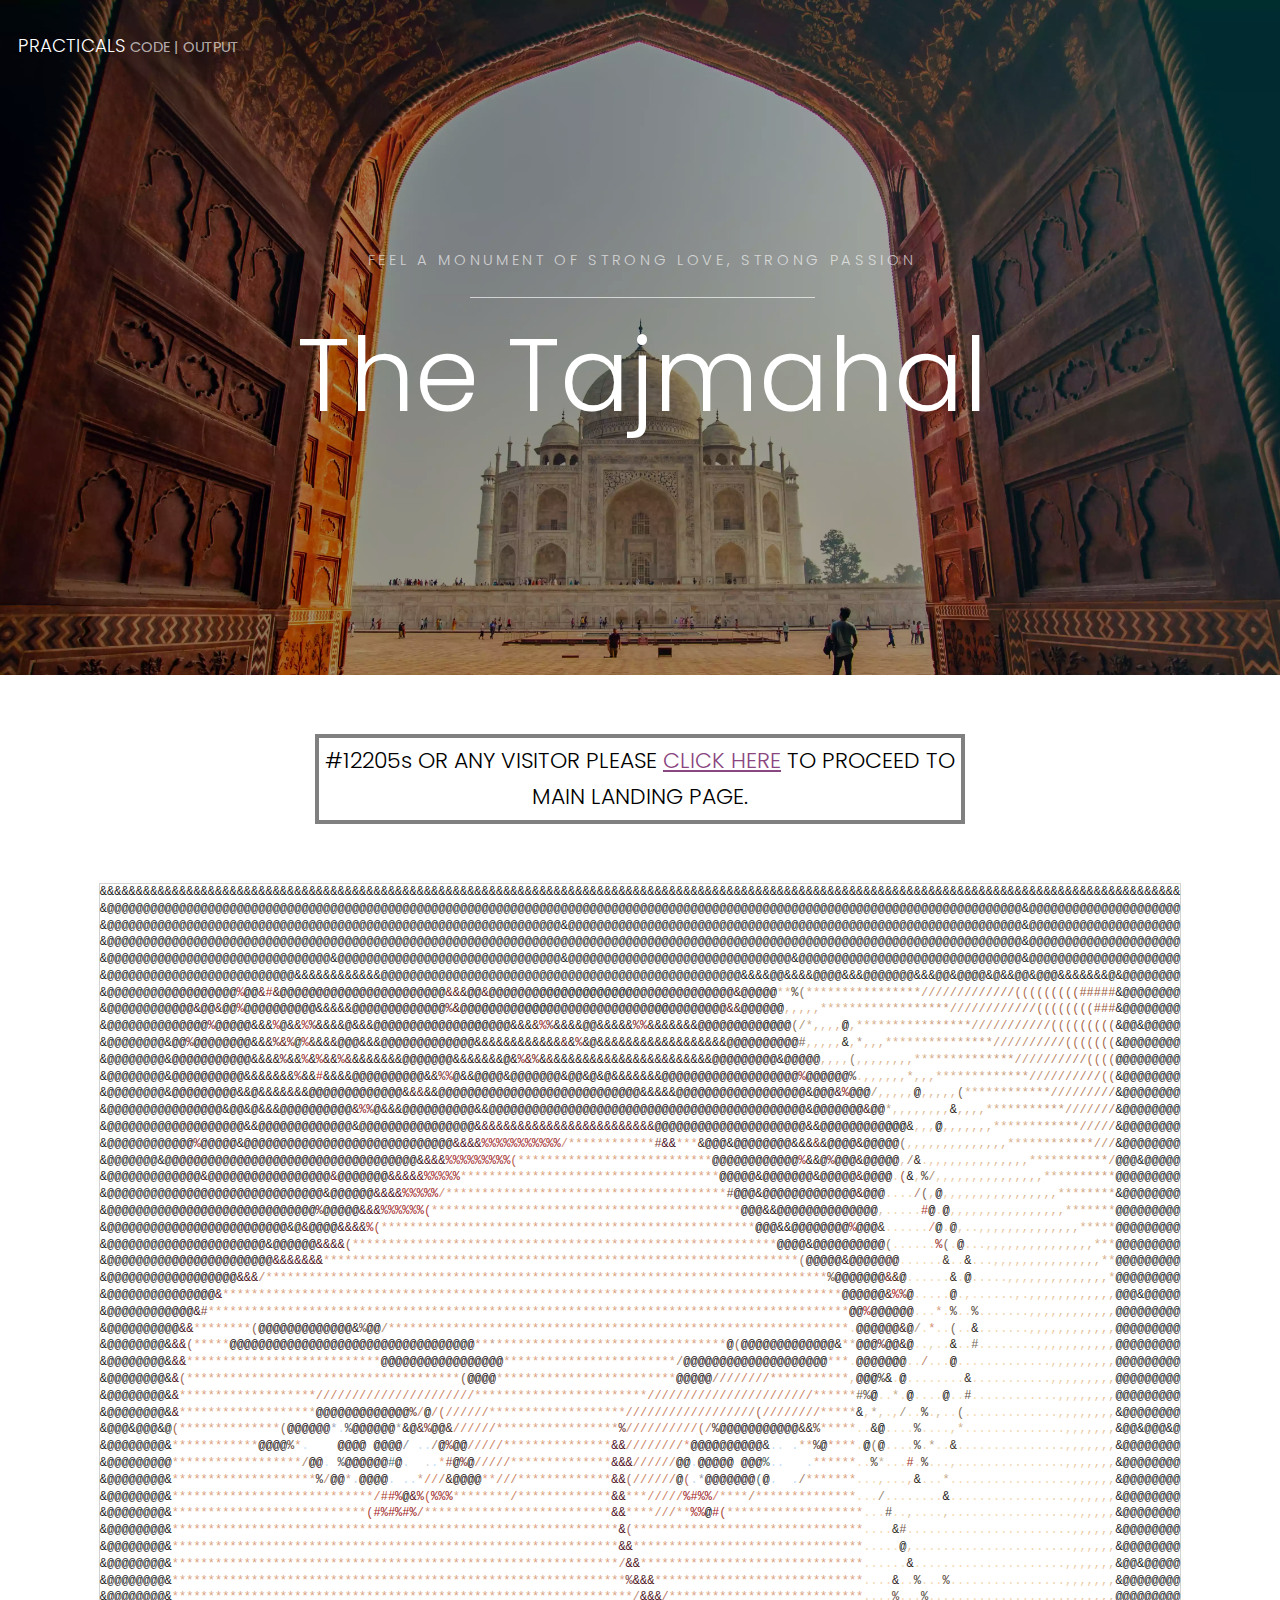
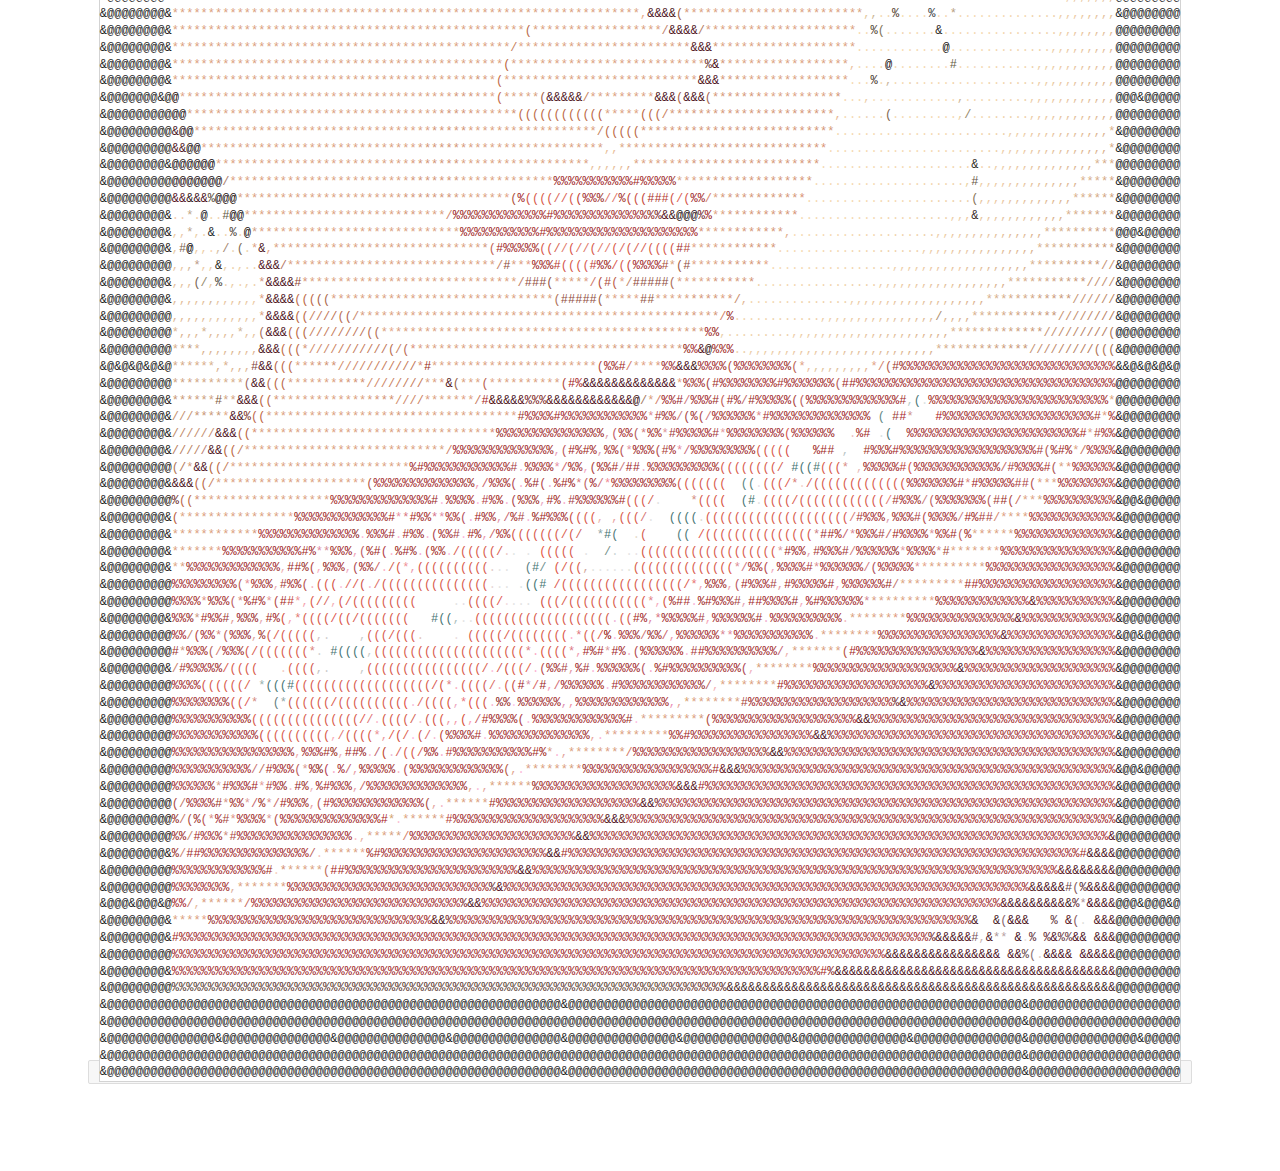
==== commit c8e34f22: "Add files via upload" ====
--- a/a.html
+++ b/a.html
@@ -39,77 +39,126 @@
             
 			<div class="inner">
 				<section id="one" class="wrapper">
-                    <code >
-        <span class="ascii" style="color: black; background: white;
-        display:inline-block;
-        white-space:pre;
-        letter-spacing:0;
-        line-height:1.4;
-        font-family:'Consolas','BitstreamVeraSansMono','CourierNew',Courier,monospace;
-        font-size:12px;
+                       <code><span class="ascii" style="color: black; background: white;
+display:inline-block;
+white-space:pre;
+letter-spacing:0;
+line-height:1.4;
+font-family:'Consolas','BitstreamVeraSansMono','CourierNew',Courier,monospace;
+font-size:12px;
 
-        border-width:1px;
-        border-style:solid;
-        border-color:lightgray;
-        "><span style="color:#1A1A1A;">&</span><span style="color:#1A1A1A;">&</span><span style="color:#1A1A1A;">&</span><span style="color:#1A1A1A;">&</span><span style="color:#1A1A1A;">&</span><span style="color:#1A1A1A;">&</span><span style="color:#1A1A1A;">&</span><span style="color:#1A1A1A;">&</span><span style="color:#1A1A1A;">&</span><span style="color:#1A1A1A;">&</span><span style="color:#1A1A1A;">&</span><span style="color:#1A1A1A;">&</span><span style="color:#1A1A1A;">&</span><span style="color:#1A1A1A;">&</span><span style="color:#1A1A1A;">&</span><span style="color:#1A1A1A;">&</span><span style="color:#1A1A1A;">&</span><span style="color:#1A1A1A;">&</span><span style="color:#1A1A1A;">&</span><span style="color:#1A1A1A;">&</span><span style="color:#1A1A1A;">&</span><span style="color:#1A1A1A;">&</span><span style="color:#1A1A1A;">&</span><span style="color:#1A1A1A;">&</span><span style="color:#1A1A1A;">&</span><span style="color:#1A1A1A;">&</span><span style="color:#1A1A1A;">&</span><span style="color:#1A1A1A;">&</span><span style="color:#1A1A1A;">&</span><span style="color:#1A1A1A;">&</span><span style="color:#1A1A1A;">&</span><span style="color:#1A1A1A;">&</span><span style="color:#1A1A1A;">&</span><span style="color:#1A1A1A;">&</span><span style="color:#1A1A1A;">&</span><span style="color:#1A1A1A;">&</span><span style="color:#1A1A1A;">&</span><span style="color:#1A1A1A;">&</span><span style="color:#1A1A1A;">&</span><span style="color:#1A1A1A;">&</span><span style="color:#1A1A1A;">&</span><span style="color:#1A1A1A;">&</span><span style="color:#1A1A1A;">&</span><span style="color:#1A1A1A;">&</span><span style="color:#1A1A1A;">&</span><span style="color:#1A1A1A;">&</span><span style="color:#1A1A1A;">&</span><span style="color:#1A1A1A;">&</span><span style="color:#1A1A1A;">&</span><span style="color:#1A1A1A;">&</span><span style="color:#1A1A1A;">&</span><span style="color:#1A1A1A;">&</span><span style="color:#1A1A1A;">&</span><span style="color:#1A1A1A;">&</span><span style="color:#1A1A1A;">&</span><span style="color:#1A1A1A;">&</span><span style="color:#1A1A1A;">&</span><span style="color:#1A1A1A;">&</span><span style="color:#1A1A1A;">&</span><span style="color:#1A1A1A;">&</span><span style="color:#1A1A1A;">&</span><span style="color:#1A1A1A;">&</span><span style="color:#1A1A1A;">&</span><span style="color:#1A1A1A;">&</span><span style="color:#1A1A1A;">&</span><span style="color:#1A1A1A;">&</span><span style="color:#1A1A1A;">&</span><span style="color:#1A1A1A;">&</span><span style="color:#1A1A1A;">&</span><span style="color:#1A1A1A;">&</span><span style="color:#1A1A1A;">&</span><span style="color:#1A1A1A;">&</span><span style="color:#1A1A1A;">&</span><span style="color:#1A1A1A;">&</span><span style="color:#1A1A1A;">&</span><span style="color:#1A1A1A;">&</span><span style="color:#1A1A1A;">&</span><span style="color:#1A1A1A;">&</span><span style="color:#1A1A1A;">&</span><span style="color:#1A1A1A;">&</span>
-        <span style="color:#1A1A1A;">&</span><span style="color:#1A1A1A;">&</span><span style="color:#1A1A1A;">&</span><span style="color:#1A1A1A;">&</span><span style="color:#1A1A1A;">&</span><span style="color:#1A1A1A;">&</span><span style="color:#1A1A1A;">&</span><span style="color:#1A1A1A;">&</span><span style="color:#1A1A1A;">&</span><span style="color:#1A1A1A;">&</span><span style="color:#1A1A1A;">&</span><span style="color:#1A1A1A;">&</span><span style="color:#1A1A1A;">&</span><span style="color:#1A1A1A;">&</span><span style="color:#1A1A1A;">&</span><span style="color:#1A1A1A;">&</span><span style="color:#1A1A1A;">&</span><span style="color:#1A1A1A;">&</span><span style="color:#1A1A1A;">&</span><span style="color:#1A1A1A;">&</span><span style="color:#1A1A1A;">&</span><span style="color:#1A1A1A;">&</span><span style="color:#1A1A1A;">&</span><span style="color:#1A1A1A;">&</span><span style="color:#1A1A1A;">&</span><span style="color:#1A1A1A;">&</span><span style="color:#1A1A1A;">&</span><span style="color:#1A1A1A;">&</span><span style="color:#1A1A1A;">&</span><span style="color:#1A1A1A;">&</span><span style="color:#1A1A1A;">&</span><span style="color:#1A1A1A;">&</span><span style="color:#1A1A1A;">&</span><span style="color:#1A1A1A;">&</span><span style="color:#1A1A1A;">&</span><span style="color:#1A1A1A;">&</span><span style="color:#1A1A1A;">&</span><span style="color:#1A1A1A;">&</span><span style="color:#1A1A1A;">&</span><span style="color:#1A1A1A;">&</span><span style="color:#1A1A1A;">&</span><span style="color:#1A1A1A;">&</span><span style="color:#1A1A1A;">&</span><span style="color:#1A1A1A;">&</span><span style="color:#1A1A1A;">&</span><span style="color:#1A1A1A;">&</span><span style="color:#1A1A1A;">&</span><span style="color:#1A1A1A;">&</span><span style="color:#1A1A1A;">&</span><span style="color:#1A1A1A;">&</span><span style="color:#1A1A1A;">&</span><span style="color:#1A1A1A;">&</span><span style="color:#1A1A1A;">&</span><span style="color:#1A1A1A;">&</span><span style="color:#1A1A1A;">&</span><span style="color:#1A1A1A;">&</span><span style="color:#1A1A1A;">&</span><span style="color:#1A1A1A;">&</span><span style="color:#1A1A1A;">&</span><span style="color:#1A1A1A;">&</span><span style="color:#1A1A1A;">&</span><span style="color:#1A1A1A;">&</span><span style="color:#1A1A1A;">&</span><span style="color:#1A1A1A;">&</span><span style="color:#1A1A1A;">&</span><span style="color:#1A1A1A;">&</span><span style="color:#1A1A1A;">&</span><span style="color:#1A1A1A;">&</span><span style="color:#1A1A1A;">&</span><span style="color:#1A1A1A;">&</span><span style="color:#1A1A1A;">&</span><span style="color:#1A1A1A;">&</span><span style="color:#1A1A1A;">&</span><span style="color:#1A1A1A;">&</span><span style="color:#1A1A1A;">&</span><span style="color:#1A1A1A;">&</span><span style="color:#1A1A1A;">&</span><span style="color:#1A1A1A;">&</span><span style="color:#1A1A1A;">&</span><span style="color:#1A1A1A;">&</span>
-        <span style="color:#1A1A1A;">&</span><span style="color:#1A1A1A;">&</span><span style="color:#1A1A1A;">&</span><span style="color:#1A1A1A;">&</span><span style="color:#1A1A1A;">&</span><span style="color:#1A1A1A;">&</span><span style="color:#1A1A1A;">&</span><span style="color:#1A1A1A;">&</span><span style="color:#1A1A1A;">&</span><span style="color:#1A1A1A;">&</span><span style="color:#1A1A1A;">&</span><span style="color:#1A1A1A;">&</span><span style="color:#1A1A1A;">&</span><span style="color:#1A1A1A;">&</span><span style="color:#1A1A1A;">&</span><span style="color:#1A1A1A;">&</span><span style="color:#1A1A1A;">&</span><span style="color:#1A1A1A;">&</span><span style="color:#1A1A1A;">&</span><span style="color:#1A1A1A;">&</span><span style="color:#1A1A1A;">&</span><span style="color:#1A1A1A;">&</span><span style="color:#1A1A1A;">&</span><span style="color:#1A1A1A;">&</span><span style="color:#1A1A1A;">&</span><span style="color:#1A1A1A;">&</span><span style="color:#1A1A1A;">&</span><span style="color:#1A1A1A;">&</span><span style="color:#1A1A1A;">&</span><span style="color:#1A1A1A;">&</span><span style="color:#1A1A1A;">&</span><span style="color:#1A1A1A;">&</span><span style="color:#1A1A1A;">&</span><span style="color:#1A1A1A;">&</span><span style="color:#1A1A1A;">&</span><span style="color:#1A1A1A;">&</span><span style="color:#1A1A1A;">&</span><span style="color:#1A1A1A;">&</span><span style="color:#1A1A1A;">&</span><span style="color:#1A1A1A;">&</span><span style="color:#1A1A1A;">&</span><span style="color:#1A1A1A;">&</span><span style="color:#1A1A1A;">&</span><span style="color:#1A1A1A;">&</span><span style="color:#1A1A1A;">&</span><span style="color:#1A1A1A;">&</span><span style="color:#1A1A1A;">&</span><span style="color:#1A1A1A;">&</span><span style="color:#1A1A1A;">&</span><span style="color:#1A1A1A;">&</span><span style="color:#1A1A1A;">&</span><span style="color:#1A1A1A;">&</span><span style="color:#1A1A1A;">&</span><span style="color:#1A1A1A;">&</span><span style="color:#1A1A1A;">&</span><span style="color:#1A1A1A;">&</span><span style="color:#1A1A1A;">&</span><span style="color:#1A1A1A;">&</span><span style="color:#1A1A1A;">&</span><span style="color:#1A1A1A;">&</span><span style="color:#1A1A1A;">&</span><span style="color:#1A1A1A;">&</span><span style="color:#1A1A1A;">&</span><span style="color:#1A1A1A;">&</span><span style="color:#1A1A1A;">&</span><span style="color:#1A1A1A;">&</span><span style="color:#1A1A1A;">&</span><span style="color:#1A1A1A;">&</span><span style="color:#1A1A1A;">&</span><span style="color:#1A1A1A;">&</span><span style="color:#1A1A1A;">&</span><span style="color:#1A1A1A;">&</span><span style="color:#1A1A1A;">&</span><span style="color:#1A1A1A;">&</span><span style="color:#1A1A1A;">&</span><span style="color:#1A1A1A;">&</span><span style="color:#1A1A1A;">&</span><span style="color:#1A1A1A;">&</span><span style="color:#1A1A1A;">&</span><span style="color:#1A1A1A;">&</span>
-        <span style="color:#1A1A1A;">&</span><span style="color:#1A1A1A;">&</span><span style="color:#1A1A1A;">&</span><span style="color:#1A1A1A;">&</span><span style="color:#1A1A1A;">&</span><span style="color:#190C0B;">@</span><span style="color:#170B0D;">@</span><span style="color:#170B0D;">@</span><span style="color:#170B0D;">@</span><span style="color:#170B0D;">@</span><span style="color:#170B0D;">@</span><span style="color:#170B0D;">@</span><span style="color:#170B0D;">@</span><span style="color:#170B0D;">@</span><span style="color:#170707;">@</span><span style="color:#0B0B08;">@</span><span style="color:#09110E;">@</span><span style="color:#0F0A04;">@</span><span style="color:#170B0D;">@</span><span style="color:#170B0D;">@</span><span style="color:#170B0D;">@</span><span style="color:#170B0D;">@</span><span style="color:#170B0D;">@</span><span style="color:#170B0D;">@</span><span style="color:#170B0D;">@</span><span style="color:#170B0D;">@</span><span style="color:#170B0D;">@</span><span style="color:#20100E;">@</span><span style="color:#170B0D;">@</span><span style="color:#160B0B;">@</span><span style="color:#170B0D;">@</span><span style="color:#170B0D;">@</span><span style="color:#170B0D;">@</span><span style="color:#170B0D;">@</span><span style="color:#170B0D;">@</span><span style="color:#170B0D;">@</span><span style="color:#170B0D;">@</span><span style="color:#170B0D;">@</span><span style="color:#170B0D;">@</span><span style="color:#170B0D;">@</span><span style="color:#170B0D;">@</span><span style="color:#170B0D;">@</span><span style="color:#170B0D;">@</span><span style="color:#170B0D;">@</span><span style="color:#170B0D;">@</span><span style="color:#170B0D;">@</span><span style="color:#170B0D;">@</span><span style="color:#0B0D06;">@</span><span style="color:#170B0D;">@</span><span style="color:#170B0D;">@</span><span style="color:#DBB38F;">,</span><span style="color:#D8B08C;">*</span><span style="color:#DDB18E;">,</span><span style="color:#C59F7F;">*</span><span style="color:#D4A885;">*</span><span style="color:#D4A684;">*</span><span style="color:#D1A37F;">*</span><span style="color:#D09E7B;">*</span><span style="color:#CE9C7B;">*</span><span style="color:#CA9875;">*</span><span style="color:#C89371;">*</span><span style="color:#C6916F;">/</span><span style="color:#C18A6B;">/</span><span style="color:#BE8866;">/</span><span style="color:#BE8363;">/</span><span style="color:#B97E5E;">/</span><span style="color:#B57A5A;">/</span><span style="color:#B17455;">(</span><span style="color:#AC6F50;">(</span><span style="color:#AA6B4C;">(</span><span style="color:#A56647;">(</span><span style="color:#A06142;">(</span><span style="color:#9D5A3D;">(</span><span style="color:#9D5A3D;">(</span><span style="color:#9D5A3D;">(</span><span style="color:#9B5C40;">(</span><span style="color:#1A1A1A;">&</span><span style="color:#1A1A1A;">&</span><span style="color:#1A1A1A;">&</span><span style="color:#1A1A1A;">&</span>
-        <span style="color:#1A1A1A;">&</span><span style="color:#1A1A1A;">&</span><span style="color:#1A1A1A;">&</span><span style="color:#1A1A1A;">&</span><span style="color:#1A1A1A;">&</span><span style="color:#190C0B;">@</span><span style="color:#180C0B;">@</span><span style="color:#12100C;">@</span><span style="color:#13130B;">@</span><span style="color:#7F1A10;">%</span><span style="color:#12100D;">@</span><span style="color:#170B0D;">@</span><span style="color:#170B0D;">@</span><span style="color:#1F0E0E;">@</span><span style="color:#2E1612;">&</span><span style="color:#9F2226;">#</span><span style="color:#2D1514;">&</span><span style="color:#1A100A;">@</span><span style="color:#271414;">&</span><span style="color:#2B1714;">&</span><span style="color:#2D1511;">&</span><span style="color:#150C09;">@</span><span style="color:#170C0A;">@</span><span style="color:#170B0D;">@</span><span style="color:#170B0D;">@</span><span style="color:#130C09;">@</span><span style="color:#170C0A;">@</span><span style="color:#170B0D;">@</span><span style="color:#160A0C;">@</span><span style="color:#0C0405;">@</span><span style="color:#010000;">@</span><span style="color:#160C0D;">@</span><span style="color:#1A0A0A;">@</span><span style="color:#2E1719;">&</span><span style="color:#2E1612;">&</span><span style="color:#2A1716;">&</span><span style="color:#2D1615;">&</span><span style="color:#2C1514;">&</span><span style="color:#281710;">&</span><span style="color:#2B1812;">&</span><span style="color:#2D1916;">&</span><span style="color:#1C110F;">@</span><span style="color:#140B0C;">@</span><span style="color:#170B0D;">@</span><span style="color:#170B0D;">@</span><span style="color:#170C0C;">@</span><span style="color:#170C08;">@</span><span style="color:#100F0A;">@</span><span style="color:#170B0D;">@</span><span style="color:#170B0D;">@</span><span style="color:#150A05;">@</span><span style="color:#5F4B3A;">%</span><span style="color:#0D0A0D;">@</span><span style="color:#060203;">@</span><span style="color:#DBB38F;">,</span><span style="color:#DBB38F;">,</span><span style="color:#D8B08C;">*</span><span style="color:#D8AC87;">*</span><span style="color:#D7AB86;">*</span><span style="color:#D3A583;">*</span><span style="color:#D0A27E;">*</span><span style="color:#D09E7D;">*</span><span style="color:#CD9B78;">*</span><span style="color:#C89673;">*</span><span style="color:#C6916F;">/</span><span style="color:#C28D6D;">/</span><span style="color:#C08A68;">/</span><span style="color:#BB8563;">/</span><span style="color:#BA7F5F;">/</span><span style="color:#B57A5A;">/</span><span style="color:#B27556;">(</span><span style="color:#AD7051;">(</span><span style="color:#A96A4B;">(</span><span style="color:#A46546;">(</span><span style="color:#A05D40;">(</span><span style="color:#9B5C40;">(</span><span style="color:#1A1A1A;">&</span><span style="color:#1A1A1A;">&</span><span style="color:#1A1A1A;">&</span><span style="color:#1A1A1A;">&</span>
-        <span style="color:#1A1A1A;">&</span><span style="color:#1A1A1A;">&</span><span style="color:#1A1A1A;">&</span><span style="color:#1A1A1A;">&</span><span style="color:#1A1A1A;">&</span><span style="color:#180C0A;">@</span><span style="color:#34161A;">&</span><span style="color:#180D0B;">@</span><span style="color:#170B0D;">@</span><span style="color:#160B09;">@</span><span style="color:#281616;">&</span><span style="color:#2A1514;">&</span><span style="color:#29170F;">&</span><span style="color:#251815;">&</span><span style="color:#751D21;">%</span><span style="color:#671A18;">%</span><span style="color:#2D1114;">&</span><span style="color:#26180C;">@</span><span style="color:#2B1717;">&</span><span style="color:#2C1714;">&</span><span style="color:#220E0D;">@</span><span style="color:#2D1616;">&</span><span style="color:#281613;">&</span><span style="color:#160B09;">@</span><span style="color:#170B0D;">@</span><span style="color:#170B0D;">@</span><span style="color:#170B0D;">@</span><span style="color:#2C1714;">&</span><span style="color:#2C1714;">&</span><span style="color:#27190F;">&</span><span style="color:#2D1410;">&</span><span style="color:#391517;">&</span><span style="color:#2D1B16;">&</span><span style="color:#3D1C1A;">&</span><span style="color:#531E0B;">&</span><span style="color:#551913;">&</span><span style="color:#982626;">%</span><span style="color:#2C1714;">&</span><span style="color:#2C1714;">&</span><span style="color:#2C1714;">&</span><span style="color:#2C1714;">&</span><span style="color:#2C1714;">&</span><span style="color:#2C1714;">&</span><span style="color:#2C1714;">&</span><span style="color:#2C1714;">&</span><span style="color:#2C1714;">&</span><span style="color:#2A1615;">&</span><span style="color:#170B0D;">@</span><span style="color:#170B0D;">@</span><span style="color:#170B0D;">@</span><span style="color:#160B09;">@</span><span style="color:#170B0D;">@</span><span style="color:#170B0D;">@</span><span style="color:#E5C29C;">,</span><span style="color:#E7C19C;">,</span><span style="color:#E4BE99;">,</span><span style="color:#030005;">@</span><span style="color:#DEB893;">,</span><span style="color:#DFB793;">,</span><span style="color:#DBB38F;">,</span><span style="color:#D7AF8B;">*</span><span style="color:#D9AD89;">*</span><span style="color:#D4A883;">*</span><span style="color:#D2A482;">*</span><span style="color:#CEA07C;">*</span><span style="color:#CC9A77;">*</span><span style="color:#CA9875;">*</span><span style="color:#C59370;">/</span><span style="color:#C28D6B;">/</span><span style="color:#BE8866;">/</span><span style="color:#BA8462;">/</span><span style="color:#B87D5D;">/</span><span style="color:#B27757;">/</span><span style="color:#AF7253;">(</span><span style="color:#A96C4D;">(</span><span style="color:#A16548;">(</span><span style="color:#1A1A1A;">&</span><span style="color:#1A1A1A;">&</span><span style="color:#1A1A1A;">&</span><span style="color:#1A1A1A;">&</span>
-        <span style="color:#1A1A1A;">&</span><span style="color:#1A1A1A;">&</span><span style="color:#1A1A1A;">&</span><span style="color:#1A1A1A;">&</span><span style="color:#1A1A1A;">&</span><span style="color:#190D0B;">@</span><span style="color:#170B0D;">@</span><span style="color:#170B0D;">@</span><span style="color:#170B0D;">@</span><span style="color:#170B0D;">@</span><span style="color:#231313;">@</span><span style="color:#1C0F0C;">@</span><span style="color:#2C1714;">&</span><span style="color:#2A1714;">&</span><span style="color:#682021;">%</span><span style="color:#19180A;">@</span><span style="color:#2C1714;">&</span><span style="color:#2B1716;">&</span><span style="color:#170C0A;">@</span><span style="color:#170B0D;">@</span><span style="color:#170B0D;">@</span><span style="color:#170B0D;">@</span><span style="color:#170B0D;">@</span><span style="color:#170C0A;">@</span><span style="color:#421E0F;">&</span><span style="color:#83201A;">%</span><span style="color:#2C1316;">&</span><span style="color:#24120E;">@</span><span style="color:#170B0D;">@</span><span style="color:#170B0B;">@</span><span style="color:#160B09;">@</span><span style="color:#170B0D;">@</span><span style="color:#160B09;">@</span><span style="color:#170C0A;">@</span><span style="color:#21120F;">@</span><span style="color:#170B0D;">@</span><span style="color:#170C0A;">@</span><span style="color:#170C0A;">@</span><span style="color:#261714;">&</span><span style="color:#2C1714;">&</span><span style="color:#2C1714;">&</span><span style="color:#2C1714;">&</span><span style="color:#150D0A;">@</span><span style="color:#170B0D;">@</span><span style="color:#170B0D;">@</span><span style="color:#170B0D;">@</span><span style="color:#170B0D;">@</span><span style="color:#170B0D;">@</span><span style="color:#170B0D;">@</span><span style="color:#170B0D;">@</span><span style="color:#170B0D;">@</span><span style="color:#170B0D;">@</span><span style="color:#491711;">&</span><span style="color:#120C0C;">@</span><span style="color:#170B0D;">@</span><span style="color:#170B0D;">@</span><span style="color:#FCD7B3;">.</span><span style="color:#E7C49E;">,</span><span style="color:#E6C39D;">,</span><span style="color:#E4BE99;">,</span><span style="color:#9B7E60;">(</span><span style="color:#DFB894;">,</span><span style="color:#DDB591;">,</span><span style="color:#DAB28E;">,</span><span style="color:#D9AD88;">*</span><span style="color:#D4A883;">*</span><span style="color:#D1A381;">*</span><span style="color:#CD9F7B;">*</span><span style="color:#CC9A79;">*</span><span style="color:#C79572;">*</span><span style="color:#C5906E;">/</span><span style="color:#C08B69;">/</span><span style="color:#BC8664;">/</span><span style="color:#B97E5E;">/</span><span style="color:#B57A5A;">/</span><span style="color:#AB7355;">(</span><span style="color:#1A1A1A;">&</span><span style="color:#1A1A1A;">&</span><span style="color:#1A1A1A;">&</span><span style="color:#1A1A1A;">&</span>
-        <span style="color:#1A1A1A;">&</span><span style="color:#1A1A1A;">&</span><span style="color:#1A1A1A;">&</span><span style="color:#1A1A1A;">&</span><span style="color:#1A1A1A;">&</span><span style="color:#170A09;">@</span><span style="color:#140C09;">@</span><span style="color:#170B0D;">@</span><span style="color:#170B0D;">@</span><span style="color:#241615;">&</span><span style="color:#170B0D;">@</span><span style="color:#160B09;">@</span><span style="color:#2C1714;">&</span><span style="color:#251212;">@</span><span style="color:#170B0D;">@</span><span style="color:#170B0D;">@</span><span style="color:#170B0D;">@</span><span style="color:#170B0D;">@</span><span style="color:#441111;">&</span><span style="color:#971E20;">%</span><span style="color:#0E160D;">@</span><span style="color:#301411;">&</span><span style="color:#251512;">@</span><span style="color:#170C0A;">@</span><span style="color:#170B0D;">@</span><span style="color:#170B0D;">@</span><span style="color:#170B0D;">@</span><span style="color:#1B0C0B;">@</span><span style="color:#2B1917;">&</span><span style="color:#170B0A;">@</span><span style="color:#170B0D;">@</span><span style="color:#170B0D;">@</span><span style="color:#150908;">@</span><span style="color:#180D0B;">@</span><span style="color:#170B0D;">@</span><span style="color:#170B0D;">@</span><span style="color:#170B0D;">@</span><span style="color:#170B0D;">@</span><span style="color:#170B0D;">@</span><span style="color:#170B0D;">@</span><span style="color:#170B0D;">@</span><span style="color:#170B0D;">@</span><span style="color:#170B0D;">@</span><span style="color:#170B0D;">@</span><span style="color:#170B0D;">@</span><span style="color:#170B0D;">@</span><span style="color:#170B0D;">@</span><span style="color:#170B0D;">@</span><span style="color:#170B0D;">@</span><span style="color:#170B0D;">@</span><span style="color:#211312;">@</span><span style="color:#170B0D;">@</span><span style="color:#2B1814;">&</span><span style="color:#170B0D;">@</span><span style="color:#150C0D;">@</span><span style="color:#170B0D;">@</span><span style="color:#0D0707;">@</span><span style="color:#170908;">@</span><span style="color:#150A08;">@</span><span style="color:#EAC7A1;">,</span><span style="color:#000202;">@</span><span style="color:#EABF9D;">,</span><span style="color:#E8C09B;">,</span><span style="color:#6A5640;">#</span><span style="color:#DEB692;">,</span><span style="color:#DDB591;">,</span><span style="color:#D7AF8B;">*</span><span style="color:#D7AB86;">*</span><span style="color:#D3A784;">*</span><span style="color:#CFA17F;">*</span><span style="color:#CD9B7A;">*</span><span style="color:#C89673;">*</span><span style="color:#C6916F;">/</span><span style="color:#C28C6A;">/</span><span style="color:#BC8664;">/</span><span style="color:#B88162;">/</span><span style="color:#1A1A1A;">&</span><span style="color:#1A1A1A;">&</span><span style="color:#1A1A1A;">&</span><span style="color:#1A1A1A;">&</span>
-        <span style="color:#1A1A1A;">&</span><span style="color:#1A1A1A;">&</span><span style="color:#1A1A1A;">&</span><span style="color:#1A1A1A;">&</span><span style="color:#1A1A1A;">&</span><span style="color:#170A09;">@</span><span style="color:#4E1314;">&</span><span style="color:#711D18;">%</span><span style="color:#170B0D;">@</span><span style="color:#170C0A;">@</span><span style="color:#2A1818;">&</span><span style="color:#170C0A;">@</span><span style="color:#170B0D;">@</span><span style="color:#170B0D;">@</span><span style="color:#170B0D;">@</span><span style="color:#170B0D;">@</span><span style="color:#241111;">@</span><span style="color:#160B09;">@</span><span style="color:#170B0D;">@</span><span style="color:#170B0D;">@</span><span style="color:#170B0D;">@</span><span style="color:#170B0D;">@</span><span style="color:#170B0D;">@</span><span style="color:#170B0D;">@</span><span style="color:#170B0D;">@</span><span style="color:#170B0D;">@</span><span style="color:#4F1121;">&</span><span style="color:#4E121C;">&</span><span style="color:#7D1C1A;">%</span><span style="color:#9F231E;">%</span><span style="color:#9F241F;">%</span><span style="color:#9F241F;">%</span><span style="color:#9F241F;">%</span><span style="color:#9F241F;">%</span><span style="color:#9D3128;">#</span><span style="color:#DDA17F;">*</span><span style="color:#DDA17F;">*</span><span style="color:#DDA17F;">*</span><span style="color:#DDA17F;">*</span><span style="color:#DDA17D;">*</span><span style="color:#E2A682;">*</span><span style="color:#521815;">&</span><span style="color:#4E121C;">&</span><span style="color:#DDA17F;">*</span><span style="color:#DAA38B;">*</span><span style="color:#170B0D;">@</span><span style="color:#170B0D;">@</span><span style="color:#170B0D;">@</span><span style="color:#170B0D;">@</span><span style="color:#170B0D;">@</span><span style="color:#170B0D;">@</span><span style="color:#2A1512;">&</span><span style="color:#291514;">&</span><span style="color:#6B1C19;">%</span><span style="color:#170B0D;">@</span><span style="color:#170B0D;">@</span><span style="color:#33110F;">&</span><span style="color:#140C09;">@</span><span style="color:#210A06;">@</span><span style="color:#291C12;">&</span><span style="color:#EECBA5;">,</span><span style="color:#ECC9A3;">,</span><span style="color:#EAC7A1;">,</span><span style="color:#E7C49E;">,</span><span style="color:#E5BF9A;">,</span><span style="color:#E2BC97;">,</span><span style="color:#DFB793;">,</span><span style="color:#DBB38F;">,</span><span style="color:#DAB28E;">,</span><span style="color:#D7AB86;">*</span><span style="color:#D4A885;">*</span><span style="color:#CFA17F;">*</span><span style="color:#CD9B7A;">*</span><span style="color:#C99774;">*</span><span style="color:#C5906E;">/</span><span style="color:#BD8C6C;">/</span><span style="color:#1A1A1A;">&</span><span style="color:#1A1A1A;">&</span><span style="color:#1A1A1A;">&</span><span style="color:#1A1A1A;">&</span>
-        <span style="color:#1A1A1A;">&</span><span style="color:#1A1A1A;">&</span><span style="color:#1A1A1A;">&</span><span style="color:#1A1A1A;">&</span><span style="color:#1A1A1A;">&</span><span style="color:#170A09;">@</span><span style="color:#170B0D;">@</span><span style="color:#130D10;">@</span><span style="color:#1E0C14;">@</span><span style="color:#160B0A;">@</span><span style="color:#170B0D;">@</span><span style="color:#170B0D;">@</span><span style="color:#170B0D;">@</span><span style="color:#170B0D;">@</span><span style="color:#170B0D;">@</span><span style="color:#170B0D;">@</span><span style="color:#170B0D;">@</span><span style="color:#140C0B;">@</span><span style="color:#170B0D;">@</span><span style="color:#170B0D;">@</span><span style="color:#170B0D;">@</span><span style="color:#160A0C;">@</span><span style="color:#47121A;">&</span><span style="color:#4E121C;">&</span><span style="color:#9D2120;">%</span><span style="color:#9F241F;">%</span><span style="color:#9E231E;">%</span><span style="color:#D7A07C;">*</span><span style="color:#DDA17F;">*</span><span style="color:#DDA17F;">*</span><span style="color:#DDA17F;">*</span><span style="color:#DDA17F;">*</span><span style="color:#DDA17F;">*</span><span style="color:#DDA17F;">*</span><span style="color:#DDA17F;">*</span><span style="color:#DDA17F;">*</span><span style="color:#DDA17F;">*</span><span style="color:#DDA17F;">*</span><span style="color:#DDA17F;">*</span><span style="color:#DDA17F;">*</span><span style="color:#DDA17F;">*</span><span style="color:#DDA17F;">*</span><span style="color:#DDA17F;">*</span><span style="color:#DDA17F;">*</span><span style="color:#DDA17F;">*</span><span style="color:#DEA282;">*</span><span style="color:#160A0C;">@</span><span style="color:#2D1A16;">&</span><span style="color:#170C08;">@</span><span style="color:#170B0C;">@</span><span style="color:#170B0D;">@</span><span style="color:#170B0D;">@</span><span style="color:#1B090D;">@</span><span style="color:#281714;">&</span><span style="color:#150A06;">@</span><span style="color:#241314;">@</span><span style="color:#45181A;">&</span><span style="color:#140C09;">@</span><span style="color:#170B0A;">@</span><span style="color:#D6846B;">/</span><span style="color:#FCE6C3;">.</span><span style="color:#170502;">@</span><span style="color:#EECEA7;">,</span><span style="color:#EDCAA4;">,</span><span style="color:#E9C6A0;">,</span><span style="color:#E7C49E;">,</span><span style="color:#E6C19C;">,</span><span style="color:#E2BC97;">,</span><span style="color:#E0BA94;">,</span><span style="color:#DEB692;">,</span><span style="color:#D8B08C;">*</span><span style="color:#D7AB86;">*</span><span style="color:#D3A784;">*</span><span style="color:#CEA07C;">*</span><span style="color:#CC9A78;">*</span><span style="color:#C49674;">*</span><span style="color:#1A1A1A;">&</span><span style="color:#1A1A1A;">&</span><span style="color:#1A1A1A;">&</span><span style="color:#1A1A1A;">&</span>
-        <span style="color:#1A1A1A;">&</span><span style="color:#1A1A1A;">&</span><span style="color:#1A1A1A;">&</span><span style="color:#1A1A1A;">&</span><span style="color:#1A1A1A;">&</span><span style="color:#180B0A;">@</span><span style="color:#170B0D;">@</span><span style="color:#170B0D;">@</span><span style="color:#170B0D;">@</span><span style="color:#170B0D;">@</span><span style="color:#170B0D;">@</span><span style="color:#170B0D;">@</span><span style="color:#170B0D;">@</span><span style="color:#170B0D;">@</span><span style="color:#170B0D;">@</span><span style="color:#170B0D;">@</span><span style="color:#0F1100;">@</span><span style="color:#170B0D;">@</span><span style="color:#170B0D;">@</span><span style="color:#160D08;">@</span><span style="color:#4E121C;">&</span><span style="color:#54131A;">&</span><span style="color:#9F241F;">%</span><span style="color:#9F241F;">%</span><span style="color:#A22722;">#</span><span style="color:#DDA17F;">*</span><span style="color:#DDA17F;">*</span><span style="color:#DDA17F;">*</span><span style="color:#DDA17F;">*</span><span style="color:#DDA17F;">*</span><span style="color:#DDA17F;">*</span><span style="color:#DDA17F;">*</span><span style="color:#DDA17F;">*</span><span style="color:#DDA17F;">*</span><span style="color:#DDA17F;">*</span><span style="color:#DDA17F;">*</span><span style="color:#DDA17F;">*</span><span style="color:#DDA17F;">*</span><span style="color:#DDA17F;">*</span><span style="color:#DDA17F;">*</span><span style="color:#DDA17F;">*</span><span style="color:#DDA17F;">*</span><span style="color:#DDA17F;">*</span><span style="color:#DDA17F;">*</span><span style="color:#DDA17F;">*</span><span style="color:#DDA17F;">*</span><span style="color:#DDA17F;">*</span><span style="color:#543A2D;">%</span><span style="color:#190B0A;">@</span><span style="color:#2C1714;">&</span><span style="color:#170B0D;">@</span><span style="color:#170B0D;">@</span><span style="color:#170B0D;">@</span><span style="color:#170B0D;">@</span><span style="color:#170B0D;">@</span><span style="color:#170B0D;">@</span><span style="color:#070D09;">@</span><span style="color:#170B0D;">@</span><span style="color:#F3D8A9;">.</span><span style="color:#F5D8B0;">.</span><span style="color:#F4D7AF;">.</span><span style="color:#1A0D12;">@</span><span style="color:#DBC9A8;">,</span><span style="color:#F0D0A9;">.</span><span style="color:#EECEA7;">,</span><span style="color:#EECBA5;">,</span><span style="color:#EBC8A2;">,</span><span style="color:#E7C49E;">,</span><span style="color:#E5C29C;">,</span><span style="color:#E4BE99;">,</span><span style="color:#DFB793;">,</span><span style="color:#DEB692;">,</span><span style="color:#D8B08C;">*</span><span style="color:#D7AB86;">*</span><span style="color:#D2A683;">*</span><span style="color:#CDA17F;">*</span><span style="color:#1A1A1A;">&</span><span style="color:#1A1A1A;">&</span><span style="color:#1A1A1A;">&</span><span style="color:#1A1A1A;">&</span>
-        <span style="color:#1A1A1A;">&</span><span style="color:#1A1A1A;">&</span><span style="color:#1A1A1A;">&</span><span style="color:#1A1A1A;">&</span><span style="color:#1A1A1A;">&</span><span style="color:#180B0A;">@</span><span style="color:#170B0D;">@</span><span style="color:#170B0D;">@</span><span style="color:#170B0D;">@</span><span style="color:#170B0D;">@</span><span style="color:#170B0D;">@</span><span style="color:#170B0D;">@</span><span style="color:#160B09;">@</span><span style="color:#371211;">&</span><span style="color:#251714;">&</span><span style="color:#170B0D;">@</span><span style="color:#120D09;">@</span><span style="color:#501420;">&</span><span style="color:#4E121C;">&</span><span style="color:#DD977B;">*</span><span style="color:#DDA17F;">*</span><span style="color:#DDA17F;">*</span><span style="color:#DDA17F;">*</span><span style="color:#DDA17F;">*</span><span style="color:#DDA17F;">*</span><span style="color:#DDA17F;">*</span><span style="color:#DDA17F;">*</span><span style="color:#DDA17F;">*</span><span style="color:#DDA17F;">*</span><span style="color:#DDA17F;">*</span><span style="color:#DDA17F;">*</span><span style="color:#DDA17F;">*</span><span style="color:#DDA17F;">*</span><span style="color:#DDA17F;">*</span><span style="color:#DDA17F;">*</span><span style="color:#DDA17F;">*</span><span style="color:#DDA17F;">*</span><span style="color:#DDA17F;">*</span><span style="color:#DDA17F;">*</span><span style="color:#DDA17F;">*</span><span style="color:#DDA17F;">*</span><span style="color:#DDA17F;">*</span><span style="color:#DDA17F;">*</span><span style="color:#DDA17F;">*</span><span style="color:#DDA17F;">*</span><span style="color:#DDA17F;">*</span><span style="color:#DDA17F;">*</span><span style="color:#DDA17F;">*</span><span style="color:#DDA17F;">*</span><span style="color:#CD9A7F;">*</span><span style="color:#170B0D;">@</span><span style="color:#251311;">@</span><span style="color:#160D0B;">@</span><span style="color:#170B0D;">@</span><span style="color:#170B0D;">@</span><span style="color:#170B0D;">@</span><span style="color:#170B0D;">@</span><span style="color:#170B0D;">@</span><span style="color:#FFE8C0;">.</span><span style="color:#F7DAB2;">.</span><span style="color:#F7DAB2;">.</span><span style="color:#F8D9B2;">.</span><span style="color:#12130E;">@</span><span style="color:#E7CCAD;">,</span><span style="color:#F0D3AB;">.</span><span style="color:#F0D0A9;">.</span><span style="color:#EECEA7;">,</span><span style="color:#EDCAA4;">,</span><span style="color:#EAC7A1;">,</span><span style="color:#E7C49E;">,</span><span style="color:#E5BF9A;">,</span><span style="color:#E2BC97;">,</span><span style="color:#DFB793;">,</span><span style="color:#DAB28E;">,</span><span style="color:#D9AD8A;">*</span><span style="color:#D1A582;">*</span><span style="color:#1A1A1A;">&</span><span style="color:#1A1A1A;">&</span><span style="color:#1A1A1A;">&</span><span style="color:#1A1A1A;">&</span>
-        <span style="color:#1A1A1A;">&</span><span style="color:#1A1A1A;">&</span><span style="color:#1A1A1A;">&</span><span style="color:#1A1A1A;">&</span><span style="color:#1A1A1A;">&</span><span style="color:#180B0A;">@</span><span style="color:#170B0D;">@</span><span style="color:#170B0D;">@</span><span style="color:#170B0D;">@</span><span style="color:#170B0D;">@</span><span style="color:#170B0D;">@</span><span style="color:#45131F;">&</span><span style="color:#4E121C;">&</span><span style="color:#4D101D;">&</span><span style="color:#622424;">%</span><span style="color:#DEA47E;">*</span><span style="color:#DDA17F;">*</span><span style="color:#DDA17F;">*</span><span style="color:#DDA17F;">*</span><span style="color:#DDA17F;">*</span><span style="color:#DDA17F;">*</span><span style="color:#DDA17F;">*</span><span style="color:#DDA17F;">*</span><span style="color:#DDA17F;">*</span><span style="color:#DDA17F;">*</span><span style="color:#DDA17F;">*</span><span style="color:#DDA17F;">*</span><span style="color:#DDA17F;">*</span><span style="color:#DDA17F;">*</span><span style="color:#DDA17F;">*</span><span style="color:#DDA17F;">*</span><span style="color:#DDA17F;">*</span><span style="color:#DDA17F;">*</span><span style="color:#DDA17F;">*</span><span style="color:#DDA17F;">*</span><span style="color:#DDA17F;">*</span><span style="color:#DDA17F;">*</span><span style="color:#DDA17F;">*</span><span style="color:#DDA17F;">*</span><span style="color:#DDA17F;">*</span><span style="color:#DDA17F;">*</span><span style="color:#DDA17F;">*</span><span style="color:#DDA17F;">*</span><span style="color:#DDA17F;">*</span><span style="color:#DDA17F;">*</span><span style="color:#DDA17F;">*</span><span style="color:#DDA17F;">*</span><span style="color:#DDA17F;">*</span><span style="color:#DDA17F;">*</span><span style="color:#DDA17F;">*</span><span style="color:#DDA17F;">*</span><span style="color:#DDA17F;">*</span><span style="color:#DDA17F;">*</span><span style="color:#1B0604;">@</span><span style="color:#170B0D;">@</span><span style="color:#160C0A;">@</span><span style="color:#180D0B;">@</span><span style="color:#170B0D;">@</span><span style="color:#170D0B;">@</span><span style="color:#1F130B;">@</span><span style="color:#F7DBB3;">.</span><span style="color:#F7DAB2;">.</span><span style="color:#FECDAC;">.</span><span style="color:#F4D9A9;">.</span><span style="color:#110709;">@</span><span style="color:#F2D5AD;">.</span><span style="color:#F0D3AB;">.</span><span style="color:#EFCFA8;">.</span><span style="color:#F0CDA7;">.</span><span style="color:#EBC8A2;">,</span><span style="color:#E7C49E;">,</span><span style="color:#E6C39D;">,</span><span style="color:#E2BC97;">,</span><span style="color:#DFB793;">,</span><span style="color:#DBB38F;">,</span><span style="color:#D7AD89;">*</span><span style="color:#1A1A1A;">&</span><span style="color:#1A1A1A;">&</span><span style="color:#1A1A1A;">&</span><span style="color:#1A1A1A;">&</span>
-        <span style="color:#1A1A1A;">&</span><span style="color:#1A1A1A;">&</span><span style="color:#1A1A1A;">&</span><span style="color:#1A1A1A;">&</span><span style="color:#1A1A1A;">&</span><span style="color:#180B0A;">@</span><span style="color:#170B0D;">@</span><span style="color:#170B0D;">@</span><span style="color:#501320;">&</span><span style="color:#DCA07B;">*</span><span style="color:#DDA17F;">*</span><span style="color:#DDA17F;">*</span><span style="color:#DDA17F;">*</span><span style="color:#DDA17F;">*</span><span style="color:#DDA17F;">*</span><span style="color:#DDA17F;">*</span><span style="color:#DDA17F;">*</span><span style="color:#DDA17F;">*</span><span style="color:#DDA17F;">*</span><span style="color:#DDA17F;">*</span><span style="color:#DDA17F;">*</span><span style="color:#DDA17F;">*</span><span style="color:#DDA17F;">*</span><span style="color:#DDA17F;">*</span><span style="color:#DDA17F;">*</span><span style="color:#DDA17F;">*</span><span style="color:#DDA17F;">*</span><span style="color:#DDA17F;">*</span><span style="color:#DDA17F;">*</span><span style="color:#DDA17F;">*</span><span style="color:#DDA17F;">*</span><span style="color:#DDA17F;">*</span><span style="color:#DDA17F;">*</span><span style="color:#DDA17F;">*</span><span style="color:#DDA17F;">*</span><span style="color:#DDA17F;">*</span><span style="color:#DDA17F;">*</span><span style="color:#DDA17F;">*</span><span style="color:#DDA17F;">*</span><span style="color:#DDA17F;">*</span><span style="color:#DDA17F;">*</span><span style="color:#DDA17F;">*</span><span style="color:#DDA17F;">*</span><span style="color:#DDA17F;">*</span><span style="color:#DDA17F;">*</span><span style="color:#DDA17F;">*</span><span style="color:#DDA17F;">*</span><span style="color:#DDA17F;">*</span><span style="color:#DDA17F;">*</span><span style="color:#DDA17F;">*</span><span style="color:#DDA17F;">*</span><span style="color:#DDA17F;">*</span><span style="color:#DDA17F;">*</span><span style="color:#DDA17F;">*</span><span style="color:#DDA17F;">*</span><span style="color:#9B725D;">(</span><span style="color:#170B0D;">@</span><span style="color:#170B0D;">@</span><span style="color:#150B05;">@</span><span style="color:#180D07;">@</span><span style="color:#BCA584;">*</span><span style="color:#F7DBB3;">.</span><span style="color:#A62A22;">#</span><span style="color:#160E0A;">@</span><span style="color:#FDDAB0;">.</span><span style="color:#F4D7AF;">.</span><span style="color:#F2D5AD;">.</span><span style="color:#F2D2AB;">.</span><span style="color:#F0D0A9;">.</span><span style="color:#F0CDA7;">.</span><span style="color:#EBC8A2;">,</span><span style="color:#EAC7A1;">,</span><span style="color:#E6C39D;">,</span><span style="color:#E2BC97;">,</span><span style="color:#DEB893;">,</span><span style="color:#DBB18D;">,</span><span style="color:#1A1A1A;">&</span><span style="color:#1A1A1A;">&</span><span style="color:#1A1A1A;">&</span><span style="color:#1A1A1A;">&</span>
-        <span style="color:#1A1A1A;">&</span><span style="color:#1A1A1A;">&</span><span style="color:#1A1A1A;">&</span><span style="color:#1A1A1A;">&</span><span style="color:#1A1A1A;">&</span><span style="color:#1B0E0F;">@</span><span style="color:#4E101B;">&</span><span style="color:#DCA07B;">*</span><span style="color:#DDA17F;">*</span><span style="color:#DDA17F;">*</span><span style="color:#E0A585;">*</span><span style="color:#180904;">@</span><span style="color:#150A09;">@</span><span style="color:#170B0D;">@</span><span style="color:#170B0D;">@</span><span style="color:#170B0D;">@</span><span style="color:#170B0D;">@</span><span style="color:#170B0D;">@</span><span style="color:#150C0F;">@</span><span style="color:#160B0A;">@</span><span style="color:#170B0A;">@</span><span style="color:#694B3D;">#</span><span style="color:#DDA182;">*</span><span style="color:#DD9F7C;">*</span><span style="color:#D99D7C;">*</span><span style="color:#DDA17F;">*</span><span style="color:#DB9F7F;">*</span><span style="color:#DDA17F;">*</span><span style="color:#DDA080;">*</span><span style="color:#DDA17F;">*</span><span style="color:#DDA17F;">*</span><span style="color:#DDA17F;">*</span><span style="color:#DDA17F;">*</span><span style="color:#DDA17F;">*</span><span style="color:#DDA17F;">*</span><span style="color:#DDA17F;">*</span><span style="color:#DDA17F;">*</span><span style="color:#DDA17F;">*</span><span style="color:#DDA17F;">*</span><span style="color:#DDA17F;">*</span><span style="color:#DDA17F;">*</span><span style="color:#DDA17F;">*</span><span style="color:#DDA17F;">*</span><span style="color:#DDA17F;">*</span><span style="color:#DDA17F;">*</span><span style="color:#DDA17F;">*</span><span style="color:#DDA17F;">*</span><span style="color:#DDA17F;">*</span><span style="color:#DDA17F;">*</span><span style="color:#DC9F7F;">*</span><span style="color:#D99D7D;">*</span><span style="color:#DD9F7C;">*</span><span style="color:#DD9F7C;">*</span><span style="color:#DB9E7B;">*</span><span style="color:#DDA17F;">*</span><span style="color:#DDA17F;">*</span><span style="color:#170B0D;">@</span><span style="color:#170B0D;">@</span><span style="color:#190C0F;">@</span><span style="color:#1B0B0A;">@</span><span style="color:#160C0D;">@</span><span style="color:#FADAB4;">.</span><span style="color:#F7DBB3;">.</span><span style="color:#170D0A;">@</span><span style="color:#FCDEB7;">.</span><span style="color:#F6D9B1;">.</span><span style="color:#F4D7AF;">.</span><span style="color:#F2D5AD;">.</span><span style="color:#F1D4AC;">.</span><span style="color:#F0D0A9;">.</span><span style="color:#EFCCA6;">,</span><span style="color:#EDCAA4;">,</span><span style="color:#E9C6A0;">,</span><span style="color:#E6C29C;">,</span><span style="color:#E4BE99;">,</span><span style="color:#DEB893;">,</span><span style="color:#1A1A1A;">&</span><span style="color:#1A1A1A;">&</span><span style="color:#1A1A1A;">&</span><span style="color:#1A1A1A;">&</span>
-        <span style="color:#1A1A1A;">&</span><span style="color:#1A1A1A;">&</span><span style="color:#1A1A1A;">&</span><span style="color:#1A1A1A;">&</span><span style="color:#1A1A1A;">&</span><span style="color:#DC9F84;">*</span><span style="color:#4F111C;">&</span><span style="color:#DDA17F;">*</span><span style="color:#DDA17F;">*</span><span style="color:#DDA17F;">*</span><span style="color:#DDA17F;">*</span><span style="color:#DDA17F;">*</span><span style="color:#DDA17F;">*</span><span style="color:#DDA17F;">*</span><span style="color:#DDA17F;">*</span><span style="color:#DDA17F;">*</span><span style="color:#DDA17F;">*</span><span style="color:#DDA17F;">*</span><span style="color:#DDA17F;">*</span><span style="color:#DDA17F;">*</span><span style="color:#DDA17F;">*</span><span style="color:#170505;">@</span><span style="color:#170B0D;">@</span><span style="color:#170B0D;">@</span><span style="color:#170B0D;">@</span><span style="color:#170B0D;">@</span><span style="color:#170B0D;">@</span><span style="color:#170B0D;">@</span><span style="color:#170B0D;">@</span><span style="color:#170B0D;">@</span><span style="color:#E0AD92;">,</span><span style="color:#DDA17F;">*</span><span style="color:#DDA17F;">*</span><span style="color:#DDA17F;">*</span><span style="color:#DDA17F;">*</span><span style="color:#DDA17F;">*</span><span style="color:#DDA17F;">*</span><span style="color:#DDA17F;">*</span><span style="color:#DDA17F;">*</span><span style="color:#DDA17F;">*</span><span style="color:#DDA17F;">*</span><span style="color:#DDA17F;">*</span><span style="color:#DDA17F;">*</span><span style="color:#171013;">@</span><span style="color:#170B0D;">@</span><span style="color:#170B0D;">@</span><span style="color:#170B0D;">@</span><span style="color:#170B0D;">@</span><span style="color:#170B0D;">@</span><span style="color:#170B0D;">@</span><span style="color:#170B0D;">@</span><span style="color:#0B0404;">@</span><span style="color:#351E15;">&</span><span style="color:#1B0C09;">@</span><span style="color:#DDA17F;">*</span><span style="color:#DDA17F;">*</span><span style="color:#170C0A;">@</span><span style="color:#170B0D;">@</span><span style="color:#14080A;">@</span><span style="color:#1B100F;">@</span><span style="color:#F7DBB3;">.</span><span style="color:#F9DDB5;">.</span><span style="color:#F7DBB3;">.</span><span style="color:#624E38;">#</span><span style="color:#F9DAAC;">.</span><span style="color:#F8DBB3;">.</span><span style="color:#F5D8B0;">.</span><span style="color:#F4D7AF;">.</span><span style="color:#F4D7AF;">.</span><span style="color:#F1D4AC;">.</span><span style="color:#F0D0A9;">.</span><span style="color:#EECEA7;">,</span><span style="color:#EDCAA4;">,</span><span style="color:#E9C6A0;">,</span><span style="color:#E5C29C;">,</span><span style="color:#E2BC98;">,</span><span style="color:#1A1A1A;">&</span><span style="color:#1A1A1A;">&</span><span style="color:#1A1A1A;">&</span><span style="color:#1A1A1A;">&</span>
-        <span style="color:#1A1A1A;">&</span><span style="color:#1A1A1A;">&</span><span style="color:#1A1A1A;">&</span><span style="color:#1A1A1A;">&</span><span style="color:#1A1A1A;">&</span><span style="color:#DC9F84;">*</span><span style="color:#DDA17F;">*</span><span style="color:#DDA17F;">*</span><span style="color:#DDA17F;">*</span><span style="color:#DDA17F;">*</span><span style="color:#DDA17F;">*</span><span style="color:#DDA17F;">*</span><span style="color:#DDA17F;">*</span><span style="color:#DDA17F;">*</span><span style="color:#DDA17F;">*</span><span style="color:#DEA07F;">*</span><span style="color:#D5916E;">*</span><span style="color:#CD8463;">/</span><span style="color:#CE8564;">/</span><span style="color:#CE8564;">/</span><span style="color:#CE8564;">/</span><span style="color:#CE8564;">/</span><span style="color:#CE8564;">/</span><span style="color:#CE8564;">/</span><span style="color:#CE8564;">/</span><span style="color:#CE8564;">/</span><span style="color:#CE8564;">/</span><span style="color:#D18F6C;">*</span><span style="color:#DDA17F;">*</span><span style="color:#DDA17F;">*</span><span style="color:#DDA17F;">*</span><span style="color:#DDA17F;">*</span><span style="color:#DDA17F;">*</span><span style="color:#DDA17F;">*</span><span style="color:#DDA17F;">*</span><span style="color:#DDA17F;">*</span><span style="color:#DDA17F;">*</span><span style="color:#DDA17F;">*</span><span style="color:#DDA17F;">*</span><span style="color:#DDA17F;">*</span><span style="color:#DC9F80;">*</span><span style="color:#CD8463;">/</span><span style="color:#CE8564;">/</span><span style="color:#CE8564;">/</span><span style="color:#CE8564;">/</span><span style="color:#CE8564;">/</span><span style="color:#CE8564;">/</span><span style="color:#CE8564;">/</span><span style="color:#CE8564;">/</span><span style="color:#CE8564;">/</span><span style="color:#CE8564;">/</span><span style="color:#CE8564;">/</span><span style="color:#CE8564;">/</span><span style="color:#DDA17F;">*</span><span style="color:#DDA17F;">*</span><span style="color:#DDA17F;">*</span><span style="color:#95866F;">/</span><span style="color:#030200;">@</span><span style="color:#F6B79B;">,</span><span style="color:#F9DDB5;">.</span><span style="color:#F2DBB2;">.</span><span style="color:#F7DBB3;">.</span><span style="color:#F7DBB3;">.</span><span style="color:#F7DBB3;">.</span><span style="color:#3B2519;">&</span><span style="color:#F7DBB3;">.</span><span style="color:#F7DAB2;">.</span><span style="color:#F5D8B0;">.</span><span style="color:#F4D7AF;">.</span><span style="color:#F2D5AD;">.</span><span style="color:#F0D3AB;">.</span><span style="color:#F0D0A9;">.</span><span style="color:#EECBA5;">,</span><span style="color:#EBC8A2;">,</span><span style="color:#E7C49E;">,</span><span style="color:#E3BD98;">,</span><span style="color:#1A1A1A;">&</span><span style="color:#1A1A1A;">&</span><span style="color:#1A1A1A;">&</span><span style="color:#1A1A1A;">&</span>
-        <span style="color:#1A1A1A;">&</span><span style="color:#1A1A1A;">&</span><span style="color:#1A1A1A;">&</span><span style="color:#1A1A1A;">&</span><span style="color:#1A1A1A;">&</span><span style="color:#DC9F84;">*</span><span style="color:#DDA17F;">*</span><span style="color:#DDA17F;">*</span><span style="color:#DDA17F;">*</span><span style="color:#DDA17F;">*</span><span style="color:#DDA17F;">*</span><span style="color:#DDA17F;">*</span><span style="color:#DDA17F;">*</span><span style="color:#D8A584;">*</span><span style="color:#1C0A09;">@</span><span style="color:#170B0D;">@</span><span style="color:#170B0D;">@</span><span style="color:#170B0D;">@</span><span style="color:#15151A;">@</span><span style="color:#170B0D;">@</span><span style="color:#170B0D;">@</span><span style="color:#251A1B;">&</span><span style="color:#0A0C09;">@</span><span style="color:#762B24;">%</span><span style="color:#160A07;">@</span><span style="color:#100702;">@</span><span style="color:#CD876E;">/</span><span style="color:#CE8564;">/</span><span style="color:#CE8564;">/</span><span style="color:#CC8465;">/</span><span style="color:#DDA17F;">*</span><span style="color:#DDA17F;">*</span><span style="color:#DDA17F;">*</span><span style="color:#DDA17F;">*</span><span style="color:#DDA17F;">*</span><span style="color:#DDA17F;">*</span><span style="color:#DDA17F;">*</span><span style="color:#DDA17F;">*</span><span style="color:#5B1F15;">&</span><span style="color:#CE8564;">/</span><span style="color:#CE8564;">/</span><span style="color:#CE8564;">/</span><span style="color:#CE8564;">/</span><span style="color:#CE8564;">/</span><span style="color:#CE8463;">/</span><span style="color:#C88567;">/</span><span style="color:#563731;">%</span><span style="color:#15090D;">@</span><span style="color:#160D0E;">@</span><span style="color:#170B0D;">@</span><span style="color:#16130F;">@</span><span style="color:#11060E;">@</span><span style="color:#DDA081;">*</span><span style="color:#DDA17F;">*</span><span style="color:#DDA17F;">*</span><span style="color:#DDA17F;">*</span><span style="color:#B9A693;">*</span><span style="color:#080400;">@</span><span style="color:#F6DDB5;">.</span><span style="color:#D89077;">*</span><span style="color:#BAAC8F;">*</span><span style="color:#F5D9B1;">.</span><span style="color:#FFE7BD;">.</span><span style="color:#F5D5B1;">.</span><span style="color:#F7DBB3;">.</span><span style="color:#F7DBB3;">.</span><span style="color:#F8DBB3;">.</span><span style="color:#F5D8B0;">.</span><span style="color:#F5D8B0;">.</span><span style="color:#F4D7AF;">.</span><span style="color:#F1D4AC;">.</span><span style="color:#F0D3AB;">.</span><span style="color:#EECEA7;">,</span><span style="color:#EDCAA4;">,</span><span style="color:#E9C6A0;">,</span><span style="color:#E3C19A;">,</span><span style="color:#1A1A1A;">&</span><span style="color:#1A1A1A;">&</span><span style="color:#1A1A1A;">&</span><span style="color:#1A1A1A;">&</span>
-        <span style="color:#1A1A1A;">&</span><span style="color:#1A1A1A;">&</span><span style="color:#1A1A1A;">&</span><span style="color:#1A1A1A;">&</span><span style="color:#1A1A1A;">&</span><span style="color:#DFA58D;">*</span><span style="color:#DDA17F;">*</span><span style="color:#DDA17F;">*</span><span style="color:#DDA17F;">*</span><span style="color:#DDA17F;">*</span><span style="color:#DDA17F;">*</span><span style="color:#DCA181;">*</span><span style="color:#DFA381;">*</span><span style="color:#DFA282;">*</span><span style="color:#DBA184;">*</span><span style="color:#7D6054;">#</span><span style="color:#FFFFFF;"> </span><span style="color:#FFFFFF;"> </span><span style="color:#170B0D;">@</span><span style="color:#170B0D;">@</span><span style="color:#080000;">@</span><span style="color:#190C0E;">@</span><span style="color:#100A0A;">@</span><span style="color:#FEFCFC;"> </span><span style="color:#D2D5DD;">.</span><span style="color:#DCA272;">*</span><span style="color:#1E0F0B;">@</span><span style="color:#18080A;">@</span><span style="color:#CE8564;">/</span><span style="color:#CE8564;">/</span><span style="color:#CB8764;">/</span><span style="color:#DDA17F;">*</span><span style="color:#DDA17F;">*</span><span style="color:#DDA17F;">*</span><span style="color:#DDA17F;">*</span><span style="color:#DDA17F;">*</span><span style="color:#DDA17F;">*</span><span style="color:#DDA17F;">*</span><span style="color:#4E121C;">&</span><span style="color:#CF816A;">/</span><span style="color:#CE8564;">/</span><span style="color:#CE8564;">/</span><span style="color:#CE8564;">/</span><span style="color:#0C0A0F;">@</span><span style="color:#32292A;">&</span><span style="color:#140A0A;">@</span><span style="color:#170B0D;">@</span><span style="color:#170B0D;">@</span><span style="color:#120608;">@</span><span style="color:#3D504C;">%</span><span style="color:#C7DFFF;">.</span><span style="color:#FFFFFF;"> </span><span style="color:#C1DEFD;">.</span><span style="color:#DDA17F;">*</span><span style="color:#E1A484;">*</span><span style="color:#482F25;">%</span><span style="color:#F7DBB3;">.</span><span style="color:#AEA385;">*</span><span style="color:#F3D9B5;">.</span><span style="color:#F7DBB3;">.</span><span style="color:#FFE1BB;">.</span><span style="color:#8C7C6D;">(</span><span style="color:#F7DBB3;">.</span><span style="color:#D5C1A4;">,</span><span style="color:#F7DBB3;">.</span><span style="color:#F7DBB3;">.</span><span style="color:#F7DBB3;">.</span><span style="color:#F7DAB2;">.</span><span style="color:#F5D8B0;">.</span><span style="color:#F4D7AF;">.</span><span style="color:#F2D5AD;">.</span><span style="color:#F0D3AB;">.</span><span style="color:#EFCFA8;">.</span><span style="color:#EECBA5;">,</span><span style="color:#EBC8A2;">,</span><span style="color:#E6C49D;">,</span><span style="color:#1A1A1A;">&</span><span style="color:#1A1A1A;">&</span><span style="color:#1A1A1A;">&</span><span style="color:#1A1A1A;">&</span>
-        <span style="color:#1A1A1A;">&</span><span style="color:#1A1A1A;">&</span><span style="color:#1A1A1A;">&</span><span style="color:#1A1A1A;">&</span><span style="color:#1A1A1A;">&</span><span style="color:#DBA27F;">*</span><span style="color:#DDA17F;">*</span><span style="color:#DDA17F;">*</span><span style="color:#DDA17F;">*</span><span style="color:#DDA17F;">*</span><span style="color:#DDA17F;">*</span><span style="color:#DDA17F;">*</span><span style="color:#DDA17F;">*</span><span style="color:#DDA17F;">*</span><span style="color:#DDA17F;">*</span><span style="color:#DDA17F;">*</span><span style="color:#DDA17F;">*</span><span style="color:#DDA17E;">*</span><span style="color:#DDA17F;">*</span><span style="color:#DFA17F;">*</span><span style="color:#C07F60;">/</span><span style="color:#E3A088;">*</span><span style="color:#D9A784;">*</span><span style="color:#C88766;">/</span><span style="color:#510F0C;">&</span><span style="color:#D58769;">/</span><span style="color:#D48564;">/</span><span style="color:#DDA17F;">*</span><span style="color:#DCA07F;">*</span><span style="color:#DDA17F;">*</span><span style="color:#CF8567;">/</span><span style="color:#DDA17F;">*</span><span style="color:#DDA17F;">*</span><span style="color:#DDA17F;">*</span><span style="color:#DDA17F;">*</span><span style="color:#DDA17F;">*</span><span style="color:#DDA17F;">*</span><span style="color:#DDA17F;">*</span><span style="color:#4E121C;">&</span><span style="color:#DDA080;">*</span><span style="color:#CF8564;">/</span><span style="color:#CE8564;">/</span><span style="color:#CE8564;">/</span><span style="color:#AE4332;">#</span><span style="color:#B98E72;">/</span><span style="color:#080C08;">@</span><span style="color:#1C0E0D;">@</span><span style="color:#1A120C;">@</span><span style="color:#120600;">@</span><span style="color:#787B8A;">(</span><span style="color:#534B53;">#</span><span style="color:#DDA17F;">*</span><span style="color:#DCA07F;">*</span><span style="color:#DDA17F;">*</span><span style="color:#DDA17F;">*</span><span style="color:#DDA17F;">*</span><span style="color:#FDDEB5;">.</span><span style="color:#F4D8B0;">.</span><span style="color:#F3D7A8;">.</span><span style="color:#F7DBB3;">.</span><span style="color:#A8252B;">#</span><span style="color:#F7DBB3;">.</span><span style="color:#F7DBB3;">.</span><span style="color:#F7DBB3;">.</span><span style="color:#F7DBB3;">.</span><span style="color:#F7DBB3;">.</span><span style="color:#F7DBB3;">.</span><span style="color:#F7DAB2;">.</span><span style="color:#F6D9B1;">.</span><span style="color:#F4D7AF;">.</span><span style="color:#F2D5AD;">.</span><span style="color:#F0D3AB;">.</span><span style="color:#F0D0A9;">.</span><span style="color:#EDCBA5;">,</span><span style="color:#EDCAA4;">,</span><span style="color:#E7C5A0;">,</span><span style="color:#1A1A1A;">&</span><span style="color:#1A1A1A;">&</span><span style="color:#1A1A1A;">&</span><span style="color:#1A1A1A;">&</span>
-        <span style="color:#1A1A1A;">&</span><span style="color:#1A1A1A;">&</span><span style="color:#1A1A1A;">&</span><span style="color:#1A1A1A;">&</span><span style="color:#1A1A1A;">&</span><span style="color:#DBA27F;">*</span><span style="color:#DDA17F;">*</span><span style="color:#DDA17F;">*</span><span style="color:#DDA17F;">*</span><span style="color:#DDA17F;">*</span><span style="color:#DDA17F;">*</span><span style="color:#DDA17F;">*</span><span style="color:#DDA17F;">*</span><span style="color:#DDA17F;">*</span><span style="color:#DDA17F;">*</span><span style="color:#DDA17F;">*</span><span style="color:#DDA17F;">*</span><span style="color:#DDA17F;">*</span><span style="color:#DDA17F;">*</span><span style="color:#DDA17F;">*</span><span style="color:#DDA17F;">*</span><span style="color:#DDA17F;">*</span><span style="color:#DDA17F;">*</span><span style="color:#DDA17F;">*</span><span style="color:#DDA17F;">*</span><span style="color:#DDA17F;">*</span><span style="color:#DDA17F;">*</span><span style="color:#DDA17F;">*</span><span style="color:#DDA17F;">*</span><span style="color:#DDA17F;">*</span><span style="color:#DDA17F;">*</span><span style="color:#DDA07E;">*</span><span style="color:#DDA17F;">*</span><span style="color:#DDA17F;">*</span><span style="color:#DDA17F;">*</span><span style="color:#DDA17F;">*</span><span style="color:#DDA17F;">*</span><span style="color:#DDA17F;">*</span><span style="color:#4E121C;">&</span><span style="color:#DA9F81;">*</span><span style="color:#DDA17F;">*</span><span style="color:#DDA17F;">*</span><span style="color:#D08464;">/</span><span style="color:#DDA17F;">*</span><span style="color:#DDA484;">*</span><span style="color:#9D1D19;">%</span><span style="color:#280E04;">@</span><span style="color:#E29F81;">*</span><span style="color:#DDA17F;">*</span><span style="color:#DDA17F;">*</span><span style="color:#DDA17F;">*</span><span style="color:#DDA17F;">*</span><span style="color:#DDA17F;">*</span><span style="color:#DDA17F;">*</span><span style="color:#DDA17F;">*</span><span style="color:#DDA17F;">*</span><span style="color:#DEA383;">*</span><span style="color:#F7DBB3;">.</span><span style="color:#F7DBB3;">.</span><span style="color:#FADDB6;">.</span><span style="color:#A52F25;">#</span><span style="color:#F7DBB3;">.</span><span style="color:#F8E0B4;">.</span><span style="color:#F7DBB3;">.</span><span style="color:#F7DBB3;">.</span><span style="color:#F7DBB3;">.</span><span style="color:#F7DBB3;">.</span><span style="color:#F7DAB2;">.</span><span style="color:#F7DAB2;">.</span><span style="color:#F4D7AF;">.</span><span style="color:#F2D5AD;">.</span><span style="color:#F1D4AC;">.</span><span style="color:#F0D0A9;">.</span><span style="color:#EECBA5;">,</span><span style="color:#EDCAA4;">,</span><span style="color:#E7C5A0;">,</span><span style="color:#1A1A1A;">&</span><span style="color:#1A1A1A;">&</span><span style="color:#1A1A1A;">&</span><span style="color:#1A1A1A;">&</span>
-        <span style="color:#1A1A1A;">&</span><span style="color:#1A1A1A;">&</span><span style="color:#1A1A1A;">&</span><span style="color:#1A1A1A;">&</span><span style="color:#1A1A1A;">&</span><span style="color:#DBA27F;">*</span><span style="color:#DDA17F;">*</span><span style="color:#DDA17F;">*</span><span style="color:#DDA17F;">*</span><span style="color:#DDA17F;">*</span><span style="color:#DDA17F;">*</span><span style="color:#DDA17F;">*</span><span style="color:#DDA17F;">*</span><span style="color:#DDA17F;">*</span><span style="color:#DDA17F;">*</span><span style="color:#DDA17F;">*</span><span style="color:#DDA17F;">*</span><span style="color:#DDA17F;">*</span><span style="color:#DDA17F;">*</span><span style="color:#DDA17F;">*</span><span style="color:#DDA17F;">*</span><span style="color:#DDA17F;">*</span><span style="color:#DDA17F;">*</span><span style="color:#DDA17F;">*</span><span style="color:#DDA17F;">*</span><span style="color:#DDA17F;">*</span><span style="color:#DDA17F;">*</span><span style="color:#DDA17F;">*</span><span style="color:#DDA17F;">*</span><span style="color:#DDA17F;">*</span><span style="color:#DDA17F;">*</span><span style="color:#DDA17F;">*</span><span style="color:#DDA17F;">*</span><span style="color:#DDA17F;">*</span><span style="color:#DDA17F;">*</span><span style="color:#DDA17F;">*</span><span style="color:#DDA17F;">*</span><span style="color:#DDA17F;">*</span><span style="color:#DA9E7C;">*</span><span style="color:#4E121C;">&</span><span style="color:#DDA17F;">*</span><span style="color:#DDA17F;">*</span><span style="color:#DDA17F;">*</span><span style="color:#DDA17F;">*</span><span style="color:#DDA17F;">*</span><span style="color:#DDA17F;">*</span><span style="color:#DDA17F;">*</span><span style="color:#DDA17F;">*</span><span style="color:#DDA17F;">*</span><span style="color:#DDA17F;">*</span><span style="color:#DDA17F;">*</span><span style="color:#DDA17F;">*</span><span style="color:#DDA17F;">*</span><span style="color:#DDA17F;">*</span><span style="color:#DDA17F;">*</span><span style="color:#DDA17F;">*</span><span style="color:#DDA17F;">*</span><span style="color:#F7DBB3;">.</span><span style="color:#F7DBB3;">.</span><span style="color:#3B2825;">&</span><span style="color:#FFDFB9;">.</span><span style="color:#F7DBB3;">.</span><span style="color:#F8E0B2;">.</span><span style="color:#F7DBB3;">.</span><span style="color:#F7DBB3;">.</span><span style="color:#F7DBB3;">.</span><span style="color:#F7DBB3;">.</span><span style="color:#F7DAB2;">.</span><span style="color:#F5D8B0;">.</span><span style="color:#F4D7AF;">.</span><span style="color:#F2D5AD;">.</span><span style="color:#F1D4AC;">.</span><span style="color:#F0D0A9;">.</span><span style="color:#EECBA5;">,</span><span style="color:#EBC8A2;">,</span><span style="color:#E7C69F;">,</span><span style="color:#1A1A1A;">&</span><span style="color:#1A1A1A;">&</span><span style="color:#1A1A1A;">&</span><span style="color:#1A1A1A;">&</span>
-        <span style="color:#1A1A1A;">&</span><span style="color:#1A1A1A;">&</span><span style="color:#1A1A1A;">&</span><span style="color:#1A1A1A;">&</span><span style="color:#1A1A1A;">&</span><span style="color:#DBA27F;">*</span><span style="color:#DDA17F;">*</span><span style="color:#DDA17F;">*</span><span style="color:#DDA17F;">*</span><span style="color:#DDA17F;">*</span><span style="color:#DDA17F;">*</span><span style="color:#DDA17F;">*</span><span style="color:#DDA17F;">*</span><span style="color:#DDA17F;">*</span><span style="color:#DDA17F;">*</span><span style="color:#DDA17F;">*</span><span style="color:#DDA17F;">*</span><span style="color:#DDA17F;">*</span><span style="color:#DDA17F;">*</span><span style="color:#DDA17F;">*</span><span style="color:#DDA17F;">*</span><span style="color:#DDA17F;">*</span><span style="color:#DDA17F;">*</span><span style="color:#DDA17F;">*</span><span style="color:#DDA17F;">*</span><span style="color:#DDA17F;">*</span><span style="color:#DDA17F;">*</span><span style="color:#DDA17F;">*</span><span style="color:#DDA17F;">*</span><span style="color:#DDA17F;">*</span><span style="color:#DDA17F;">*</span><span style="color:#DDA17F;">*</span><span style="color:#DDA17F;">*</span><span style="color:#DDA17F;">*</span><span style="color:#DDA17F;">*</span><span style="color:#DDA17F;">*</span><span style="color:#DDA17F;">*</span><span style="color:#DDA17F;">*</span><span style="color:#DDA17F;">*</span><span style="color:#6B2F2C;">%</span><span style="color:#4E121C;">&</span><span style="color:#DDA17F;">*</span><span style="color:#DDA17F;">*</span><span style="color:#DDA17F;">*</span><span style="color:#DDA17F;">*</span><span style="color:#DDA17F;">*</span><span style="color:#DDA17F;">*</span><span style="color:#DDA17F;">*</span><span style="color:#DDA17F;">*</span><span style="color:#DDA17F;">*</span><span style="color:#DDA17F;">*</span><span style="color:#DDA17F;">*</span><span style="color:#DDA17F;">*</span><span style="color:#DDA17F;">*</span><span style="color:#DDA17F;">*</span><span style="color:#DDA17F;">*</span><span style="color:#DC9F80;">*</span><span style="color:#F7DBB3;">.</span><span style="color:#F7DBB3;">.</span><span style="color:#FBDAB7;">.</span><span style="color:#F4D8A9;">.</span><span style="color:#F5DAB5;">.</span><span style="color:#F7DBB3;">.</span><span style="color:#F7DBB3;">.</span><span style="color:#F7DBB3;">.</span><span style="color:#F7DBB3;">.</span><span style="color:#F7DBB3;">.</span><span style="color:#F6DAB2;">.</span><span style="color:#F5D8B0;">.</span><span style="color:#F4D7AF;">.</span><span style="color:#F1D4AC;">.</span><span style="color:#F0D3AB;">.</span><span style="color:#EFCFA8;">.</span><span style="color:#EDCAA4;">,</span><span style="color:#EAC7A1;">,</span><span style="color:#E6C49D;">,</span><span style="color:#1A1A1A;">&</span><span style="color:#1A1A1A;">&</span><span style="color:#1A1A1A;">&</span><span style="color:#1A1A1A;">&</span>
-        <span style="color:#1A1A1A;">&</span><span style="color:#1A1A1A;">&</span><span style="color:#1A1A1A;">&</span><span style="color:#1A1A1A;">&</span><span style="color:#1A1A1A;">&</span><span style="color:#DBA27F;">*</span><span style="color:#DDA17F;">*</span><span style="color:#DDA17F;">*</span><span style="color:#DDA17F;">*</span><span style="color:#DDA17F;">*</span><span style="color:#DDA17F;">*</span><span style="color:#DDA17F;">*</span><span style="color:#DDA17F;">*</span><span style="color:#DDA17F;">*</span><span style="color:#DDA17F;">*</span><span style="color:#DDA17F;">*</span><span style="color:#DDA17F;">*</span><span style="color:#DDA17F;">*</span><span style="color:#DDA17F;">*</span><span style="color:#DDA17F;">*</span><span style="color:#DDA17F;">*</span><span style="color:#DDA17F;">*</span><span style="color:#DDA17F;">*</span><span style="color:#DDA17F;">*</span><span style="color:#DDA17F;">*</span><span style="color:#DDA17F;">*</span><span style="color:#DDA17F;">*</span><span style="color:#DDA17F;">*</span><span style="color:#DDA17F;">*</span><span style="color:#DDA17F;">*</span><span style="color:#DDA17F;">*</span><span style="color:#DDA17F;">*</span><span style="color:#DDA17F;">*</span><span style="color:#DDA17F;">*</span><span style="color:#DDA17F;">*</span><span style="color:#DDA17F;">*</span><span style="color:#DDA17F;">*</span><span style="color:#DDA17F;">*</span><span style="color:#DDA17F;">*</span><span style="color:#DDA17F;">*</span><span style="color:#E7AB89;">,</span><span style="color:#4E121C;">&</span><span style="color:#4E121C;">&</span><span style="color:#D79877;">*</span><span style="color:#DDA17F;">*</span><span style="color:#DDA17F;">*</span><span style="color:#DDA17F;">*</span><span style="color:#DDA17F;">*</span><span style="color:#DDA17F;">*</span><span style="color:#DDA17F;">*</span><span style="color:#DDA17F;">*</span><span style="color:#DDA17F;">*</span><span style="color:#DDA17F;">*</span><span style="color:#DDA17F;">*</span><span style="color:#DDA17F;">*</span><span style="color:#DDA17F;">*</span><span style="color:#D9A784;">*</span><span style="color:#816F57;">(</span><span style="color:#F7DBB3;">.</span><span style="color:#FEDCBA;">.</span><span style="color:#F7DBB3;">.</span><span style="color:#EFD6AD;">.</span><span style="color:#F7DBB3;">.</span><span style="color:#F3D8AD;">.</span><span style="color:#F7DBB3;">.</span><span style="color:#F7DBB3;">.</span><span style="color:#F7DAB2;">.</span><span style="color:#F5D8B0;">.</span><span style="color:#F5D8B0;">.</span><span style="color:#F2D5AD;">.</span><span style="color:#F0D3AB;">.</span><span style="color:#F0D0A9;">.</span><span style="color:#F0CDA7;">.</span><span style="color:#EBC8A2;">,</span><span style="color:#E9C6A0;">,</span><span style="color:#E9C19D;">,</span><span style="color:#1A1A1A;">&</span><span style="color:#1A1A1A;">&</span><span style="color:#1A1A1A;">&</span><span style="color:#1A1A1A;">&</span>
-        <span style="color:#1A1A1A;">&</span><span style="color:#1A1A1A;">&</span><span style="color:#1A1A1A;">&</span><span style="color:#1A1A1A;">&</span><span style="color:#1A1A1A;">&</span><span style="color:#DBA27F;">*</span><span style="color:#DDA17F;">*</span><span style="color:#DDA17F;">*</span><span style="color:#DDA17F;">*</span><span style="color:#DDA17F;">*</span><span style="color:#DDA17F;">*</span><span style="color:#DDA17F;">*</span><span style="color:#DDA17F;">*</span><span style="color:#DDA17F;">*</span><span style="color:#DDA17F;">*</span><span style="color:#DDA17F;">*</span><span style="color:#DDA17F;">*</span><span style="color:#DDA17F;">*</span><span style="color:#DDA17F;">*</span><span style="color:#DDA17F;">*</span><span style="color:#DDA17F;">*</span><span style="color:#DDA17F;">*</span><span style="color:#DDA17F;">*</span><span style="color:#DDA17F;">*</span><span style="color:#DDA17F;">*</span><span style="color:#DDA17F;">*</span><span style="color:#DDA17F;">*</span><span style="color:#DDA17F;">*</span><span style="color:#DDA17F;">*</span><span style="color:#DDA17F;">*</span><span style="color:#DDA17F;">*</span><span style="color:#D99D7B;">*</span><span style="color:#DDA17F;">*</span><span style="color:#DDA17F;">*</span><span style="color:#DDA17F;">*</span><span style="color:#DDA17F;">*</span><span style="color:#DDA17F;">*</span><span style="color:#DDA17F;">*</span><span style="color:#DDA17F;">*</span><span style="color:#DDA17F;">*</span><span style="color:#DDA17F;">*</span><span style="color:#DDA17F;">*</span><span style="color:#DDA17F;">*</span><span style="color:#D4967F;">*</span><span style="color:#4E121C;">&</span><span style="color:#A5695A;">(</span><span style="color:#DDA17F;">*</span><span style="color:#DDA17F;">*</span><span style="color:#DDA17F;">*</span><span style="color:#DDA17F;">*</span><span style="color:#DDA17F;">*</span><span style="color:#DDA17F;">*</span><span style="color:#DDA17F;">*</span><span style="color:#DDA17F;">*</span><span style="color:#DDA17F;">*</span><span style="color:#DDA17F;">*</span><span style="color:#F6D9B1;">.</span><span style="color:#FCDCAD;">.</span><span style="color:#E9DBBC;">.</span><span style="color:#A48D77;">/</span><span style="color:#F7DBB3;">.</span><span style="color:#F7DBB3;">.</span><span style="color:#F7DBB3;">.</span><span style="color:#F7DBB3;">.</span><span style="color:#F7DBB3;">.</span><span style="color:#F8DBB3;">.</span><span style="color:#F5D8B0;">.</span><span style="color:#F4D7AF;">.</span><span style="color:#F4D7AF;">.</span><span style="color:#F1D4AC;">.</span><span style="color:#F0D0A9;">.</span><span style="color:#EFCFA8;">.</span><span style="color:#EDCAA4;">,</span><span style="color:#E9C6A0;">,</span><span style="color:#E6C39D;">,</span><span style="color:#E2BC97;">,</span><span style="color:#1A1A1A;">&</span><span style="color:#1A1A1A;">&</span><span style="color:#1A1A1A;">&</span><span style="color:#1A1A1A;">&</span>
-        <span style="color:#1A1A1A;">&</span><span style="color:#1A1A1A;">&</span><span style="color:#1A1A1A;">&</span><span style="color:#1A1A1A;">&</span><span style="color:#1A1A1A;">&</span><span style="color:#DBA27F;">*</span><span style="color:#DDA17F;">*</span><span style="color:#DDA17F;">*</span><span style="color:#DDA17F;">*</span><span style="color:#DDA17F;">*</span><span style="color:#DDA17F;">*</span><span style="color:#DDA17F;">*</span><span style="color:#DDA17F;">*</span><span style="color:#DDA17F;">*</span><span style="color:#DDA17F;">*</span><span style="color:#DDA17F;">*</span><span style="color:#DDA17F;">*</span><span style="color:#DDA17F;">*</span><span style="color:#DDA17F;">*</span><span style="color:#DDA17F;">*</span><span style="color:#DDA17F;">*</span><span style="color:#DDA17F;">*</span><span style="color:#DDA17F;">*</span><span style="color:#DDA17F;">*</span><span style="color:#DDA17F;">*</span><span style="color:#DDA17F;">*</span><span style="color:#DDA17F;">*</span><span style="color:#DDA17F;">*</span><span style="color:#D79877;">*</span><span style="color:#DCA27F;">*</span><span style="color:#DEA280;">*</span><span style="color:#DDA17F;">*</span><span style="color:#DDA17F;">*</span><span style="color:#DDA17F;">*</span><span style="color:#DDA17F;">*</span><span style="color:#DDA17F;">*</span><span style="color:#DDA17F;">*</span><span style="color:#DDA17F;">*</span><span style="color:#DDA17F;">*</span><span style="color:#DDA17F;">*</span><span style="color:#DDA17F;">*</span><span style="color:#DDA17F;">*</span><span style="color:#DDA17F;">*</span><span style="color:#DDA17F;">*</span><span style="color:#E3A887;">*</span><span style="color:#4C1217;">&</span><span style="color:#D79877;">*</span><span style="color:#DB9F7D;">*</span><span style="color:#DDA17F;">*</span><span style="color:#DDA17F;">*</span><span style="color:#DDA17F;">*</span><span style="color:#DDA17F;">*</span><span style="color:#DDA17F;">*</span><span style="color:#DDA17F;">*</span><span style="color:#DDA17F;">*</span><span style="color:#DDA17F;">*</span><span style="color:#F7DBB3;">.</span><span style="color:#EAD5B9;">.</span><span style="color:#F7DBB3;">.</span><span style="color:#F7DBB3;">.</span><span style="color:#FEF0CA;"> </span><span style="color:#F7DBB3;">.</span><span style="color:#F7DBB3;">.</span><span style="color:#BDAB93;">*</span><span style="color:#F7DAB2;">.</span><span style="color:#957859;">(</span><span style="color:#F5D8B0;">.</span><span style="color:#F2D5AD;">.</span><span style="color:#F2D5AD;">.</span><span style="color:#F0D3AB;">.</span><span style="color:#EFCFA8;">.</span><span style="color:#EECBA5;">,</span><span style="color:#EAC7A1;">,</span><span style="color:#E7C49E;">,</span><span style="color:#E4BE99;">,</span><span style="color:#DFB994;">,</span><span style="color:#1A1A1A;">&</span><span style="color:#1A1A1A;">&</span><span style="color:#1A1A1A;">&</span><span style="color:#1A1A1A;">&</span>
-        <span style="color:#1A1A1A;">&</span><span style="color:#1A1A1A;">&</span><span style="color:#1A1A1A;">&</span><span style="color:#1A1A1A;">&</span><span style="color:#1A1A1A;">&</span><span style="color:#A08B75;">/</span><span style="color:#DFA484;">*</span><span style="color:#DDA17F;">*</span><span style="color:#DDA17F;">*</span><span style="color:#DDA17F;">*</span><span style="color:#DDA17F;">*</span><span style="color:#DDA17F;">*</span><span style="color:#DDA17F;">*</span><span style="color:#DDA17F;">*</span><span style="color:#DDA17F;">*</span><span style="color:#DDA17F;">*</span><span style="color:#DDA17F;">*</span><span style="color:#DDA17F;">*</span><span style="color:#DDA17F;">*</span><span style="color:#DDA17F;">*</span><span style="color:#DDA17F;">*</span><span style="color:#DDA17F;">*</span><span style="color:#DDA17F;">*</span><span style="color:#DDA17F;">*</span><span style="color:#DDA17F;">*</span><span style="color:#DDA17F;">*</span><span style="color:#D59675;">*</span><span style="color:#D59675;">*</span><span style="color:#DDA17F;">*</span><span style="color:#DCA181;">*</span><span style="color:#C46A48;">(</span><span style="color:#CF8665;">/</span><span style="color:#BE6A46;">(</span><span style="color:#BE6A46;">(</span><span style="color:#BE6A46;">(</span><span style="color:#BE6A46;">(</span><span style="color:#BE6A46;">(</span><span style="color:#DDA17F;">*</span><span style="color:#DDA17F;">*</span><span style="color:#DDA17F;">*</span><span style="color:#E3A884;">*</span><span style="color:#BD6E44;">(</span><span style="color:#BD6B46;">(</span><span style="color:#D79877;">*</span><span style="color:#D79877;">*</span><span style="color:#D79877;">*</span><span style="color:#D79877;">*</span><span style="color:#D79877;">*</span><span style="color:#D79877;">*</span><span style="color:#D79877;">*</span><span style="color:#DA9E7C;">*</span><span style="color:#DDA17F;">*</span><span style="color:#DDA17F;">*</span><span style="color:#D79877;">*</span><span style="color:#D79877;">*</span><span style="color:#F8DAB2;">.</span><span style="color:#F7DBB3;">.</span><span style="color:#F7DBB3;">.</span><span style="color:#F7DBB3;">.</span><span style="color:#F7DBB3;">.</span><span style="color:#F7DBB3;">.</span><span style="color:#F7DBB3;">.</span><span style="color:#F7DBB3;">.</span><span style="color:#F7DAB2;">.</span><span style="color:#F5D8B0;">.</span><span style="color:#F5D8B0;">.</span><span style="color:#F4D7AF;">.</span><span style="color:#F1D4AC;">.</span><span style="color:#F0D3AB;">.</span><span style="color:#EFCFA8;">.</span><span style="color:#EDCAA4;">,</span><span style="color:#EBC8A2;">,</span><span style="color:#E7C49E;">,</span><span style="color:#E4BE99;">,</span><span style="color:#E2BC97;">,</span><span style="color:#DBB590;">,</span><span style="color:#1A1A1A;">&</span><span style="color:#1A1A1A;">&</span><span style="color:#1A1A1A;">&</span><span style="color:#1A1A1A;">&</span>
-        <span style="color:#1A1A1A;">&</span><span style="color:#1A1A1A;">&</span><span style="color:#1A1A1A;">&</span><span style="color:#1A1A1A;">&</span><span style="color:#1A1A1A;">&</span><span style="color:#B38C79;">/</span><span style="color:#51121D;">&</span><span style="color:#775849;">#</span><span style="color:#DDA17F;">*</span><span style="color:#DDA17F;">*</span><span style="color:#DDA17F;">*</span><span style="color:#DDA17F;">*</span><span style="color:#DDA17F;">*</span><span style="color:#DDA17F;">*</span><span style="color:#DDA17F;">*</span><span style="color:#DDA17F;">*</span><span style="color:#DDA17F;">*</span><span style="color:#DDA17F;">*</span><span style="color:#DDA17F;">*</span><span style="color:#DDA17F;">*</span><span style="color:#DDA17F;">*</span><span style="color:#DDA17F;">*</span><span style="color:#DDA17F;">*</span><span style="color:#DDA17F;">*</span><span style="color:#D69575;">*</span><span style="color:#D59675;">*</span><span style="color:#D59675;">*</span><span style="color:#DEA280;">*</span><span style="color:#DDA17F;">*</span><span style="color:#DDA17F;">*</span><span style="color:#DDA17F;">*</span><span style="color:#DDA17F;">*</span><span style="color:#DDA17F;">*</span><span style="color:#DDA17F;">*</span><span style="color:#DDA17F;">*</span><span style="color:#DDA17F;">*</span><span style="color:#DDA17F;">*</span><span style="color:#DDA17F;">*</span><span style="color:#DDA182;">*</span><span style="color:#DBA080;">*</span><span style="color:#DDA17F;">*</span><span style="color:#D79877;">*</span><span style="color:#D79877;">*</span><span style="color:#D79877;">*</span><span style="color:#D79877;">*</span><span style="color:#D79877;">*</span><span style="color:#D79877;">*</span><span style="color:#D79877;">*</span><span style="color:#D79877;">*</span><span style="color:#D79877;">*</span><span style="color:#D79877;">*</span><span style="color:#D79877;">*</span><span style="color:#D79877;">*</span><span style="color:#D79877;">*</span><span style="color:#F7DBB3;">.</span><span style="color:#F7DBB3;">.</span><span style="color:#F7DBB3;">.</span><span style="color:#F7DBB3;">.</span><span style="color:#F7DBB3;">.</span><span style="color:#F7DBB3;">.</span><span style="color:#F7DBB3;">.</span><span style="color:#F7DBB3;">.</span><span style="color:#F7DAB2;">.</span><span style="color:#F5D8B0;">.</span><span style="color:#F9D499;">.</span><span style="color:#F4D7AF;">.</span><span style="color:#F1D4AC;">.</span><span style="color:#F0D0A9;">.</span><span style="color:#EFCFA8;">.</span><span style="color:#EDCAA4;">,</span><span style="color:#EAC7A1;">,</span><span style="color:#E7C49E;">,</span><span style="color:#E5BF9A;">,</span><span style="color:#E0BA95;">,</span><span style="color:#DEB692;">,</span><span style="color:#DBB08E;">,</span><span style="color:#1A1A1A;">&</span><span style="color:#1A1A1A;">&</span><span style="color:#1A1A1A;">&</span><span style="color:#1A1A1A;">&</span>
-        <span style="color:#1A1A1A;">&</span><span style="color:#1A1A1A;">&</span><span style="color:#1A1A1A;">&</span><span style="color:#1A1A1A;">&</span><span style="color:#1A1A1A;">&</span><span style="color:#796A5B;">(</span><span style="color:#170B0D;">@</span><span style="color:#170B0D;">@</span><span style="color:#180801;">@</span><span style="color:#DDA17F;">*</span><span style="color:#DDA17F;">*</span><span style="color:#DDA17F;">*</span><span style="color:#DDA17F;">*</span><span style="color:#DDA17F;">*</span><span style="color:#DDA17F;">*</span><span style="color:#DDA17F;">*</span><span style="color:#DDA17F;">*</span><span style="color:#DDA17F;">*</span><span style="color:#DDA17F;">*</span><span style="color:#DDA17F;">*</span><span style="color:#DDA17F;">*</span><span style="color:#DDA17F;">*</span><span style="color:#DDA17F;">*</span><span style="color:#D49373;">*</span><span style="color:#D59675;">*</span><span style="color:#D59675;">*</span><span style="color:#D59675;">*</span><span style="color:#DDA17F;">*</span><span style="color:#DDA17F;">*</span><span style="color:#DDA17F;">*</span><span style="color:#DDA17F;">*</span><span style="color:#DDA17F;">*</span><span style="color:#DDA17F;">*</span><span style="color:#DDA17F;">*</span><span style="color:#DCA07F;">*</span><span style="color:#DDA07F;">*</span><span style="color:#D7A17F;">*</span><span style="color:#EAC39C;">,</span><span style="color:#EBBF9A;">,</span><span style="color:#E1A182;">*</span><span style="color:#DCA07E;">*</span><span style="color:#DCA17F;">*</span><span style="color:#DCA17F;">*</span><span style="color:#DDA080;">*</span><span style="color:#D69776;">*</span><span style="color:#D79877;">*</span><span style="color:#D79877;">*</span><span style="color:#D79877;">*</span><span style="color:#D79877;">*</span><span style="color:#D79877;">*</span><span style="color:#D79877;">*</span><span style="color:#D79877;">*</span><span style="color:#D79877;">*</span><span style="color:#F8D7AD;">.</span><span style="color:#F7DBB3;">.</span><span style="color:#F7DBB3;">.</span><span style="color:#F7DBB3;">.</span><span style="color:#F7DBB3;">.</span><span style="color:#F7DBB3;">.</span><span style="color:#F7DBB3;">.</span><span style="color:#F7DAB2;">.</span><span style="color:#F5D8B0;">.</span><span style="color:#F4D7AF;">.</span><span style="color:#F3D6AE;">.</span><span style="color:#F4D2A5;">.</span><span style="color:#F2D1AB;">.</span><span style="color:#EFCFA8;">.</span><span style="color:#EECBA5;">,</span><span style="color:#ECC9A3;">,</span><span style="color:#E8C59F;">,</span><span style="color:#E8C29D;">,</span><span style="color:#E4BE99;">,</span><span style="color:#DFB893;">,</span><span style="color:#DDB591;">,</span><span style="color:#D8B08C;">*</span><span style="color:#D4A885;">*</span><span style="color:#1A1A1A;">&</span><span style="color:#1A1A1A;">&</span><span style="color:#1A1A1A;">&</span><span style="color:#1A1A1A;">&</span>
-        <span style="color:#1A1A1A;">&</span><span style="color:#1A1A1A;">&</span><span style="color:#1A1A1A;">&</span><span style="color:#1A1A1A;">&</span><span style="color:#1A1A1A;">&</span><span style="color:#B28B77;">/</span><span style="color:#3A0206;">@</span><span style="color:#28201D;">&</span><span style="color:#F6D9B1;">.</span><span style="color:#170B0D;">@</span><span style="color:#DD9E78;">*</span><span style="color:#DDA17F;">*</span><span style="color:#DDA17F;">*</span><span style="color:#DDA17F;">*</span><span style="color:#DDA17F;">*</span><span style="color:#DDA17F;">*</span><span style="color:#DDA17F;">*</span><span style="color:#DDA17F;">*</span><span style="color:#DDA17F;">*</span><span style="color:#DDA17F;">*</span><span style="color:#DDA17F;">*</span><span style="color:#DDA17F;">*</span><span style="color:#DDA17F;">*</span><span style="color:#D59675;">*</span><span style="color:#D79575;">*</span><span style="color:#D39473;">*</span><span style="color:#D69474;">*</span><span style="color:#DDA17F;">*</span><span style="color:#DD9E80;">*</span><span style="color:#DCA380;">*</span><span style="color:#991F1A;">%</span><span style="color:#CC4D3E;">(</span><span style="color:#D75649;">(</span><span style="color:#DF7869;">/</span><span style="color:#D8584D;">(</span><span style="color:#9F241F;">%</span><span style="color:#9F241F;">%</span><span style="color:#9D221D;">%</span><span style="color:#A62B26;">#</span><span style="color:#9F241F;">%</span><span style="color:#9F241F;">%</span><span style="color:#9F241F;">%</span><span style="color:#9F241F;">%</span><span style="color:#9F241F;">%</span><span style="color:#9F241F;">%</span><span style="color:#9B211C;">%</span><span style="color:#D69776;">*</span><span style="color:#D79877;">*</span><span style="color:#D79877;">*</span><span style="color:#D79877;">*</span><span style="color:#D79877;">*</span><span style="color:#D79877;">*</span><span style="color:#FAE1B9;">.</span><span style="color:#F7DBB3;">.</span><span style="color:#F7DBB3;">.</span><span style="color:#F7DBB3;">.</span><span style="color:#F7DBB3;">.</span><span style="color:#F7DAB2;">.</span><span style="color:#F7DAB2;">.</span><span style="color:#F5D8B0;">.</span><span style="color:#F4D7AF;">.</span><span style="color:#F3D6AE;">.</span><span style="color:#F2D5AD;">.</span><span style="color:#F0D3AB;">.</span><span style="color:#EACEA6;">,</span><span style="color:#EACDA9;">,</span><span style="color:#EDCAA4;">,</span><span style="color:#E9C6A0;">,</span><span style="color:#E7C49E;">,</span><span style="color:#E5BF9A;">,</span><span style="color:#E0BA95;">,</span><span style="color:#DEB692;">,</span><span style="color:#DAB28E;">,</span><span style="color:#D8AC87;">*</span><span style="color:#D3A784;">*</span><span style="color:#CCA07E;">*</span><span style="color:#1A1A1A;">&</span><span style="color:#1A1A1A;">&</span><span style="color:#1A1A1A;">&</span><span style="color:#1A1A1A;">&</span>
-        <span style="color:#1A1A1A;">&</span><span style="color:#1A1A1A;">&</span><span style="color:#1A1A1A;">&</span><span style="color:#1A1A1A;">&</span><span style="color:#1A1A1A;">&</span><span style="color:#EECDAD;">.</span><span style="color:#F1D0A5;">.</span><span style="color:#EED1A9;">.</span><span style="color:#272A2C;">&</span><span style="color:#F2D5AD;">.</span><span style="color:#FFE7C4;">.</span><span style="color:#E6A17D;">*</span><span style="color:#DDA17F;">*</span><span style="color:#DDA17F;">*</span><span style="color:#DDA17F;">*</span><span style="color:#DDA17F;">*</span><span style="color:#DDA17F;">*</span><span style="color:#DDA17F;">*</span><span style="color:#DDA17F;">*</span><span style="color:#DDA17F;">*</span><span style="color:#DDA17F;">*</span><span style="color:#DDA17F;">*</span><span style="color:#DDA17F;">*</span><span style="color:#DDA17F;">*</span><span style="color:#DDA17F;">*</span><span style="color:#DDA17F;">*</span><span style="color:#DDA17F;">*</span><span style="color:#A2251E;">%</span><span style="color:#9F241F;">%</span><span style="color:#9F241F;">%</span><span style="color:#9F241F;">%</span><span style="color:#9F241F;">%</span><span style="color:#A0231D;">%</span><span style="color:#9E221A;">%</span><span style="color:#9F241C;">%</span><span style="color:#9D201C;">%</span><span style="color:#9D201C;">%</span><span style="color:#9F241F;">%</span><span style="color:#9E231C;">%</span><span style="color:#9E211B;">%</span><span style="color:#9C1F19;">%</span><span style="color:#9F231B;">%</span><span style="color:#9F2220;">%</span><span style="color:#9F231C;">%</span><span style="color:#9A241B;">%</span><span style="color:#DDA17F;">*</span><span style="color:#DDA17F;">*</span><span style="color:#D79877;">*</span><span style="color:#D79877;">*</span><span style="color:#D79877;">*</span><span style="color:#D79877;">*</span><span style="color:#F7DBB3;">.</span><span style="color:#F7DBB3;">.</span><span style="color:#F7DBB3;">.</span><span style="color:#F8DBB3;">.</span><span style="color:#F7DAB2;">.</span><span style="color:#F5D8B0;">.</span><span style="color:#F5D8B0;">.</span><span style="color:#F4D7AF;">.</span><span style="color:#F2D5AD;">.</span><span style="color:#F1D4AC;">.</span><span style="color:#F1D2AB;">.</span><span style="color:#F0D0A9;">.</span><span style="color:#EECBA5;">,</span><span style="color:#E6CAA5;">,</span><span style="color:#EAC7A1;">,</span><span style="color:#E7C49E;">,</span><span style="color:#E5BF9A;">,</span><span style="color:#E2BC97;">,</span><span style="color:#DFB793;">,</span><span style="color:#DBB38F;">,</span><span style="color:#D7AF8B;">*</span><span style="color:#D6AA85;">*</span><span style="color:#D2A482;">*</span><span style="color:#CC9E7A;">*</span><span style="color:#C79976;">*</span><span style="color:#1A1A1A;">&</span><span style="color:#1A1A1A;">&</span><span style="color:#1A1A1A;">&</span><span style="color:#1A1A1A;">&</span>
-        <span style="color:#1A1A1A;">&</span><span style="color:#1A1A1A;">&</span><span style="color:#1A1A1A;">&</span><span style="color:#1A1A1A;">&</span><span style="color:#1A1A1A;">&</span><span style="color:#E9C9A5;">,</span><span style="color:#FFDEB6;">.</span><span style="color:#EECBA9;">,</span><span style="color:#EFCFA8;">.</span><span style="color:#EDCFA4;">,</span><span style="color:#ECCFA7;">,</span><span style="color:#F1D4AC;">.</span><span style="color:#4E121C;">&</span><span style="color:#4A0F12;">&</span><span style="color:#DDA17F;">*</span><span style="color:#DDA17F;">*</span><span style="color:#DDA17F;">*</span><span style="color:#DDA17F;">*</span><span style="color:#DDA17F;">*</span><span style="color:#DDA17F;">*</span><span style="color:#DDA17F;">*</span><span style="color:#DDA17F;">*</span><span style="color:#DDA17F;">*</span><span style="color:#DDA17F;">*</span><span style="color:#DDA17F;">*</span><span style="color:#DDA17F;">*</span><span style="color:#DDA17F;">*</span><span style="color:#DDA17F;">*</span><span style="color:#DDA17F;">*</span><span style="color:#DFA183;">*</span><span style="color:#C58269;">/</span><span style="color:#DCA07E;">*</span><span style="color:#A42721;">#</span><span style="color:#B5392F;">#</span><span style="color:#D9594E;">/</span><span style="color:#D75849;">(</span><span style="color:#D5554A;">(</span><span style="color:#A62A20;">#</span><span style="color:#D8594A;">(</span><span style="color:#DC5C51;">/</span><span style="color:#9B1E18;">%</span><span style="color:#9E231E;">%</span><span style="color:#EBA68C;">,</span><span style="color:#8E4B39;">#</span><span style="color:#DA9D7E;">*</span><span style="color:#DDA17F;">*</span><span style="color:#DA9E7C;">*</span><span style="color:#D79877;">*</span><span style="color:#D79877;">*</span><span style="color:#D69776;">*</span><span style="color:#F7DBB3;">.</span><span style="color:#F7DAB2;">.</span><span style="color:#F7DAB2;">.</span><span style="color:#F5D8B0;">.</span><span style="color:#F5D8B0;">.</span><span style="color:#F4D7AF;">.</span><span style="color:#F4D7AF;">.</span><span style="color:#F2D5AD;">.</span><span style="color:#F1D4AC;">.</span><span style="color:#F0D0A9;">.</span><span style="color:#EFCFA8;">.</span><span style="color:#EFCCA6;">,</span><span style="color:#EDCAA4;">,</span><span style="color:#E9C6A0;">,</span><span style="color:#E6C39D;">,</span><span style="color:#E7C19C;">,</span><span style="color:#E2BC97;">,</span><span style="color:#DFB793;">,</span><span style="color:#DBB38F;">,</span><span style="color:#D8B08C;">*</span><span style="color:#D7AB86;">*</span><span style="color:#D1A582;">*</span><span style="color:#CEA07C;">*</span><span style="color:#CD9B78;">*</span><span style="color:#C79572;">*</span><span style="color:#C39271;">/</span><span style="color:#1A1A1A;">&</span><span style="color:#1A1A1A;">&</span><span style="color:#1A1A1A;">&</span><span style="color:#1A1A1A;">&</span>
-        <span style="color:#1A1A1A;">&</span><span style="color:#1A1A1A;">&</span><span style="color:#1A1A1A;">&</span><span style="color:#1A1A1A;">&</span><span style="color:#1A1A1A;">&</span><span style="color:#E2BF9C;">,</span><span style="color:#E6C39D;">,</span><span style="color:#E7C49E;">,</span><span style="color:#261209;">@</span><span style="color:#EDCAA4;">,</span><span style="color:#EECBA5;">,</span><span style="color:#EFCFA8;">.</span><span style="color:#490E12;">&</span><span style="color:#4E121C;">&</span><span style="color:#4E121C;">&</span><span style="color:#BE6A46;">(</span><span style="color:#A36647;">(</span><span style="color:#DDA17F;">*</span><span style="color:#DDA17F;">*</span><span style="color:#DDA17F;">*</span><span style="color:#DDA17F;">*</span><span style="color:#DDA17F;">*</span><span style="color:#DDA17F;">*</span><span style="color:#DDA17F;">*</span><span style="color:#DDA17F;">*</span><span style="color:#DDA17F;">*</span><span style="color:#DDA17F;">*</span><span style="color:#DDA17F;">*</span><span style="color:#DDA17F;">*</span><span style="color:#DDA17F;">*</span><span style="color:#DDA17F;">*</span><span style="color:#DDA17F;">*</span><span style="color:#E0A47F;">*</span><span style="color:#96523F;">#</span><span style="color:#924D3E;">#</span><span style="color:#924D3E;">#</span><span style="color:#924D3E;">#</span><span style="color:#924D3E;">#</span><span style="color:#904B3C;">#</span><span style="color:#944F40;">#</span><span style="color:#924D3E;">#</span><span style="color:#C9896C;">/</span><span style="color:#DDA17F;">*</span><span style="color:#DDA17F;">*</span><span style="color:#D69776;">*</span><span style="color:#D79877;">*</span><span style="color:#DFA07F;">*</span><span style="color:#D79877;">*</span><span style="color:#F4D7AF;">.</span><span style="color:#F5D8B0;">.</span><span style="color:#F5D8B0;">.</span><span style="color:#F4D7AF;">.</span><span style="color:#F4D7AF;">.</span><span style="color:#F2D5AD;">.</span><span style="color:#F1D4AC;">.</span><span style="color:#F1D4AC;">.</span><span style="color:#F0D0A9;">.</span><span style="color:#EFCFA8;">.</span><span style="color:#F0CDA7;">.</span><span style="color:#EDCAA4;">,</span><span style="color:#EAC7A1;">,</span><span style="color:#E8C59F;">,</span><span style="color:#E6C39D;">,</span><span style="color:#E1BF9E;">,</span><span style="color:#E1BB96;">,</span><span style="color:#DFB793;">,</span><span style="color:#DBB38F;">,</span><span style="color:#D7AF8B;">*</span><span style="color:#D7AB86;">*</span><span style="color:#D2A683;">*</span><span style="color:#CEA07E;">*</span><span style="color:#C99B79;">*</span><span style="color:#C89673;">*</span><span style="color:#C5906E;">/</span><span style="color:#BF8A6A;">/</span><span style="color:#B88767;">/</span><span style="color:#1A1A1A;">&</span><span style="color:#1A1A1A;">&</span><span style="color:#1A1A1A;">&</span><span style="color:#1A1A1A;">&</span>
-        <span style="color:#1A1A1A;">&</span><span style="color:#1A1A1A;">&</span><span style="color:#1A1A1A;">&</span><span style="color:#1A1A1A;">&</span><span style="color:#1A1A1A;">&</span><span style="color:#DAB691;">,</span><span style="color:#DEB792;">,</span><span style="color:#E1BB95;">,</span><span style="color:#E7C29D;">,</span><span style="color:#E6C29C;">,</span><span style="color:#E6C39D;">,</span><span style="color:#E9C6A0;">,</span><span style="color:#4D111B;">&</span><span style="color:#4E121C;">&</span><span style="color:#BF6A45;">(</span><span style="color:#BC6743;">(</span><span style="color:#C77B59;">/</span><span style="color:#C57957;">/</span><span style="color:#C17658;">/</span><span style="color:#BA6D53;">(</span><span style="color:#E1A284;">*</span><span style="color:#DDA17F;">*</span><span style="color:#DDA17F;">*</span><span style="color:#DDA17F;">*</span><span style="color:#DDA17F;">*</span><span style="color:#DDA17F;">*</span><span style="color:#DDA17F;">*</span><span style="color:#DDA17F;">*</span><span style="color:#DDA17F;">*</span><span style="color:#DDA17F;">*</span><span style="color:#DDA17F;">*</span><span style="color:#DDA17F;">*</span><span style="color:#DDA17F;">*</span><span style="color:#DDA17F;">*</span><span style="color:#DDA17F;">*</span><span style="color:#DDA17F;">*</span><span style="color:#DDA17F;">*</span><span style="color:#DDA17F;">*</span><span style="color:#DDA17F;">*</span><span style="color:#DDA17F;">*</span><span style="color:#DDA17F;">*</span><span style="color:#D79877;">*</span><span style="color:#D69776;">*</span><span style="color:#DEA07F;">*</span><span style="color:#D59675;">*</span><span style="color:#B95947;">(</span><span style="color:#F9DAB7;">.</span><span style="color:#F3D6AE;">.</span><span style="color:#F2D5AD;">.</span><span style="color:#F2D5AD;">.</span><span style="color:#F0D3AB;">.</span><span style="color:#F0D1AA;">.</span><span style="color:#F0D1AA;">.</span><span style="color:#EECEA7;">,</span><span style="color:#EECCA6;">,</span><span style="color:#EDCAA4;">,</span><span style="color:#EDCAA4;">,</span><span style="color:#E9C6A0;">,</span><span style="color:#E8C59F;">,</span><span style="color:#E6C29C;">,</span><span style="color:#E3BD98;">,</span><span style="color:#E1BB95;">,</span><span style="color:#DEB792;">,</span><span style="color:#DCB490;">,</span><span style="color:#DAB08C;">*</span><span style="color:#D5AC87;">*</span><span style="color:#D4A885;">*</span><span style="color:#D0A27F;">*</span><span style="color:#CD9F7B;">*</span><span style="color:#CB9977;">*</span><span style="color:#C79371;">*</span><span style="color:#C48F6D;">/</span><span style="color:#C08969;">/</span><span style="color:#BB8362;">/</span><span style="color:#B87D5D;">/</span><span style="color:#B0795B;">/</span><span style="color:#1A1A1A;">&</span><span style="color:#1A1A1A;">&</span><span style="color:#1A1A1A;">&</span><span style="color:#1A1A1A;">&</span>
-        <span style="color:#1A1A1A;">&</span><span style="color:#1A1A1A;">&</span><span style="color:#1A1A1A;">&</span><span style="color:#1A1A1A;">&</span><span style="color:#1A1A1A;">&</span><span style="color:#D6A985;">*</span><span style="color:#D9AD8A;">*</span><span style="color:#D9B18D;">*</span><span style="color:#DBB38F;">,</span><span style="color:#DEB893;">,</span><span style="color:#E2BD93;">,</span><span style="color:#E1AE8B;">,</span><span style="color:#4E121C;">&</span><span style="color:#AA5C45;">(</span><span style="color:#BB6944;">(</span><span style="color:#D59675;">*</span><span style="color:#D39171;">*</span><span style="color:#D08C69;">/</span><span style="color:#CD8463;">/</span><span style="color:#CA805D;">/</span><span style="color:#C77B59;">/</span><span style="color:#C77B59;">/</span><span style="color:#C17656;">/</span><span style="color:#AF4E3F;">(</span><span style="color:#E1A283;">*</span><span style="color:#DDA17F;">*</span><span style="color:#DDA17F;">*</span><span style="color:#DDA17F;">*</span><span style="color:#DDA17F;">*</span><span style="color:#DDA17F;">*</span><span style="color:#DDA17F;">*</span><span style="color:#DDA17F;">*</span><span style="color:#DDA17F;">*</span><span style="color:#DDA17F;">*</span><span style="color:#DDA17F;">*</span><span style="color:#DDA17F;">*</span><span style="color:#DDA17F;">*</span><span style="color:#DDA17F;">*</span><span style="color:#D8A07F;">*</span><span style="color:#DDA17F;">*</span><span style="color:#DDA17F;">*</span><span style="color:#DDA17F;">*</span><span style="color:#E9AA8B;">,</span><span style="color:#9C2520;">%</span><span style="color:#511321;">&</span><span style="color:#9F241F;">%</span><span style="color:#9F241F;">%</span><span style="color:#AC473E;">#</span><span style="color:#9E211D;">%</span><span style="color:#E8C7A0;">,</span><span style="color:#F4CEA9;">.</span><span style="color:#EBC8A2;">,</span><span style="color:#ECC9A3;">,</span><span style="color:#E9C6A0;">,</span><span style="color:#E7C49E;">,</span><span style="color:#E6C39D;">,</span><span style="color:#E5BF9A;">,</span><span style="color:#E2BC97;">,</span><span style="color:#E2BC97;">,</span><span style="color:#DEB692;">,</span><span style="color:#DAAF8C;">*</span><span style="color:#DBAF8C;">*</span><span style="color:#D5A483;">*</span><span style="color:#CFAB85;">*</span><span style="color:#CBA580;">*</span><span style="color:#D39D7E;">*</span><span style="color:#CC806B;">/</span><span style="color:#A54B3B;">#</span><span style="color:#A44537;">#</span><span style="color:#943124;">#</span><span style="color:#A44537;">#</span><span style="color:#AA4F3F;">(</span><span style="color:#BF795F;">/</span><span style="color:#B07A58;">/</span><span style="color:#B07759;">/</span><span style="color:#A66C4D;">(</span><span style="color:#1A1A1A;">&</span><span style="color:#1A1A1A;">&</span><span style="color:#1A1A1A;">&</span><span style="color:#1A1A1A;">&</span>
-        <span style="color:#1A1A1A;">&</span><span style="color:#1A1A1A;">&</span><span style="color:#1A1A1A;">&</span><span style="color:#1A1A1A;">&</span><span style="color:#1A1A1A;">&</span><span style="color:#CB9C7D;">*</span><span style="color:#CD9F7D;">*</span><span style="color:#D0A280;">*</span><span style="color:#D4A885;">*</span><span style="color:#D7AB86;">*</span><span style="color:#D9AD8A;">*</span><span style="color:#4E121C;">&</span><span style="color:#BE6D4F;">(</span><span style="color:#BC6846;">(</span><span style="color:#DDA17F;">*</span><span style="color:#DDA17F;">*</span><span style="color:#DDA17F;">*</span><span style="color:#DDA17F;">*</span><span style="color:#DDA081;">*</span><span style="color:#D79575;">*</span><span style="color:#D39171;">*</span><span style="color:#CE8A67;">/</span><span style="color:#CD8463;">/</span><span style="color:#C97F5C;">/</span><span style="color:#DBA380;">*</span><span style="color:#DDA17F;">*</span><span style="color:#CB7F64;">/</span><span style="color:#190E08;">@</span><span style="color:#8E5548;">#</span><span style="color:#911E11;">%</span><span style="color:#A52D24;">#</span><span style="color:#DEA280;">*</span><span style="color:#D7A07E;">*</span><span style="color:#DD9179;">*</span><span style="color:#A3201A;">%</span><span style="color:#4E121C;">&</span><span style="color:#4E121C;">&</span><span style="color:#4E121C;">&</span><span style="color:#4E121C;">&</span><span style="color:#4E121C;">&</span><span style="color:#4E121C;">&</span><span style="color:#470E19;">&</span><span style="color:#DC9C73;">*</span><span style="color:#A02520;">%</span><span style="color:#A63A37;">#</span><span style="color:#A3231F;">%</span><span style="color:#9F241F;">%</span><span style="color:#9F241F;">%</span><span style="color:#9E241F;">%</span><span style="color:#A94541;">#</span><span style="color:#9C221D;">%</span><span style="color:#9F241F;">%</span><span style="color:#9F241F;">%</span><span style="color:#BA5755;">(</span><span style="color:#9C211C;">%</span><span style="color:#9F241F;">%</span><span style="color:#9F241F;">%</span><span style="color:#9F241F;">%</span><span style="color:#9F241F;">%</span><span style="color:#9F241F;">%</span><span style="color:#991F1B;">%</span><span style="color:#9F241F;">%</span><span style="color:#9F241F;">%</span><span style="color:#9F241F;">%</span><span style="color:#9F241F;">%</span><span style="color:#9F241F;">%</span><span style="color:#9F241F;">%</span><span style="color:#9F241F;">%</span><span style="color:#9F241F;">%</span><span style="color:#9F241F;">%</span><span style="color:#9F241F;">%</span><span style="color:#9F241F;">%</span><span style="color:#9F241F;">%</span><span style="color:#9F241F;">%</span><span style="color:#9F241F;">%</span><span style="color:#DFA687;">*</span><span style="color:#1A1A1A;">&</span><span style="color:#1A1A1A;">&</span><span style="color:#1A1A1A;">&</span><span style="color:#1A1A1A;">&</span>
-        <span style="color:#1A1A1A;">&</span><span style="color:#1A1A1A;">&</span><span style="color:#1A1A1A;">&</span><span style="color:#1A1A1A;">&</span><span style="color:#1A1A1A;">&</span><span style="color:#C18D70;">/</span><span style="color:#C48F6D;">/</span><span style="color:#C79572;">*</span><span style="color:#CA9875;">*</span><span style="color:#A76A5E;">(</span><span style="color:#4E121C;">&</span><span style="color:#C16D49;">(</span><span style="color:#E0A583;">*</span><span style="color:#DDA17F;">*</span><span style="color:#DDA17F;">*</span><span style="color:#DDA17F;">*</span><span style="color:#DDA17F;">*</span><span style="color:#DDA17F;">*</span><span style="color:#DDA17F;">*</span><span style="color:#DDA17F;">*</span><span style="color:#DDA17F;">*</span><span style="color:#DDA17F;">*</span><span style="color:#DB9C7B;">*</span><span style="color:#D69776;">*</span><span style="color:#DDA17F;">*</span><span style="color:#DDA17F;">*</span><span style="color:#DDA17F;">*</span><span style="color:#DDA17F;">*</span><span style="color:#DDA17F;">*</span><span style="color:#DDA17F;">*</span><span style="color:#DDA17F;">*</span><span style="color:#DCA483;">*</span><span style="color:#9F241F;">%</span><span style="color:#9F241F;">%</span><span style="color:#9F241F;">%</span><span style="color:#9F241F;">%</span><span style="color:#9F241F;">%</span><span style="color:#9F241F;">%</span><span style="color:#9F241F;">%</span><span style="color:#9F241F;">%</span><span style="color:#DB9598;">*</span><span style="color:#A1211E;">%</span><span style="color:#DE8B91;">*</span><span style="color:#A32522;">#</span><span style="color:#D0868A;">*</span><span style="color:#9F201B;">%</span><span style="color:#9F241F;">%</span><span style="color:#9D241C;">%</span><span style="color:#D5858C;">*</span><span style="color:#9D2219;">%</span><span style="color:#9F241F;">%</span><span style="color:#9F241F;">%</span><span style="color:#9F241F;">%</span><span style="color:#9F241F;">%</span><span style="color:#9F241F;">%</span><span style="color:#9F241F;">%</span><span style="color:#9F241F;">%</span><span style="color:#F1F0F3;"> </span><span style="color:#457A76;">(</span><span style="color:#982C2D;">#</span><span style="color:#A0322F;">#</span><span style="color:#F0EDEB;"> </span><span style="color:#A42822;">#</span><span style="color:#9F241F;">%</span><span style="color:#9F241F;">%</span><span style="color:#9F241F;">%</span><span style="color:#9F241F;">%</span><span style="color:#9F241F;">%</span><span style="color:#9F241F;">%</span><span style="color:#9F241F;">%</span><span style="color:#9F241F;">%</span><span style="color:#9F241F;">%</span><span style="color:#9F241F;">%</span><span style="color:#9E201C;">%</span><span style="color:#E4A486;">*</span><span style="color:#A6211E;">%</span><span style="color:#1A1A1A;">&</span><span style="color:#1A1A1A;">&</span><span style="color:#1A1A1A;">&</span><span style="color:#1A1A1A;">&</span>
-        <span style="color:#1A1A1A;">&</span><span style="color:#1A1A1A;">&</span><span style="color:#1A1A1A;">&</span><span style="color:#1A1A1A;">&</span><span style="color:#1A1A1A;">&</span><span style="color:#B47C60;">/</span><span style="color:#B88260;">/</span><span style="color:#C48E6C;">/</span><span style="color:#4D111B;">&</span><span style="color:#BD6648;">(</span><span style="color:#CE7C57;">/</span><span style="color:#DDA17F;">*</span><span style="color:#DDA17F;">*</span><span style="color:#DDA17F;">*</span><span style="color:#DDA17F;">*</span><span style="color:#DDA17F;">*</span><span style="color:#DDA17F;">*</span><span style="color:#DDA17F;">*</span><span style="color:#DDA17F;">*</span><span style="color:#DDA17F;">*</span><span style="color:#DDA17F;">*</span><span style="color:#DDA17F;">*</span><span style="color:#DDA17F;">*</span><span style="color:#DDA17F;">*</span><span style="color:#DDA17F;">*</span><span style="color:#DE9B7D;">*</span><span style="color:#A12420;">%</span><span style="color:#9F241F;">%</span><span style="color:#9F241F;">%</span><span style="color:#9F241F;">%</span><span style="color:#9F241F;">%</span><span style="color:#9F241F;">%</span><span style="color:#9F241F;">%</span><span style="color:#C2626F;">/</span><span style="color:#9C1B10;">%</span><span style="color:#9F241F;">%</span><span style="color:#B54F57;">(</span><span style="color:#9D2622;">%</span><span style="color:#B64F59;">(</span><span style="color:#A3251E;">#</span><span style="color:#9C211C;">%</span><span style="color:#B55551;">(</span><span style="color:#AD312F;">#</span><span style="color:#951918;">%</span><span style="color:#9F241F;">%</span><span style="color:#9F241F;">%</span><span style="color:#9F241F;">%</span><span style="color:#9F241F;">%</span><span style="color:#C24239;">(</span><span style="color:#D8594A;">(</span><span style="color:#DA5B4C;">/</span><span style="color:#E6EBE4;"> </span><span style="color:#B7C9CA;">,</span><span style="color:#A3221F;">%</span><span style="color:#CB8180;">*</span><span style="color:#F2EAEA;"> </span><span style="color:#F1F1F1;"> </span><span style="color:#9F241F;">%</span><span style="color:#A0201D;">%</span><span style="color:#9F2522;">#</span><span style="color:#9F241F;">%</span><span style="color:#9F241F;">%</span><span style="color:#9F241F;">%</span><span style="color:#9F241F;">%</span><span style="color:#9F241F;">%</span><span style="color:#9F241F;">%</span><span style="color:#9F241F;">%</span><span style="color:#9F241F;">%</span><span style="color:#9F241F;">%</span><span style="color:#AD453F;">#</span><span style="color:#9E251D;">%</span><span style="color:#9D221D;">%</span><span style="color:#DE9E80;">*</span><span style="color:#9F241F;">%</span><span style="color:#9F241F;">%</span><span style="color:#A6211E;">%</span><span style="color:#1A1A1A;">&</span><span style="color:#1A1A1A;">&</span><span style="color:#1A1A1A;">&</span><span style="color:#1A1A1A;">&</span>
-        <span style="color:#1A1A1A;">&</span><span style="color:#1A1A1A;">&</span><span style="color:#1A1A1A;">&</span><span style="color:#1A1A1A;">&</span><span style="color:#1A1A1A;">&</span><span style="color:#BA7E65;">/</span><span style="color:#4C1515;">&</span><span style="color:#C0674B;">(</span><span style="color:#CF8865;">/</span><span style="color:#DDA17F;">*</span><span style="color:#DDA17F;">*</span><span style="color:#DDA17F;">*</span><span style="color:#DDA17F;">*</span><span style="color:#DDA17F;">*</span><span style="color:#DDA17F;">*</span><span style="color:#DDA17F;">*</span><span style="color:#DDA17F;">*</span><span style="color:#DDA17F;">*</span><span style="color:#DDA17F;">*</span><span style="color:#DAA380;">*</span><span style="color:#9E201C;">%</span><span style="color:#9D241E;">%</span><span style="color:#9F241F;">%</span><span style="color:#9F241F;">%</span><span style="color:#9F241F;">%</span><span style="color:#9F241F;">%</span><span style="color:#9F241F;">%</span><span style="color:#9F251F;">%</span><span style="color:#FEC1E0;">.</span><span style="color:#9C231E;">%</span><span style="color:#A3261B;">%</span><span style="color:#EF9CAE;">,</span><span style="color:#9C292F;">#</span><span style="color:#F4B3D6;">.</span><span style="color:#A32820;">#</span><span style="color:#A93542;">#</span><span style="color:#A1231D;">%</span><span style="color:#FAB7D3;">.</span><span style="color:#9D241D;">%</span><span style="color:#9F231E;">%</span><span style="color:#9F241F;">%</span><span style="color:#9E211D;">%</span><span style="color:#9A211A;">%</span><span style="color:#D95A4C;">/</span><span style="color:#D95A4B;">(</span><span style="color:#DA5B4C;">/</span><span style="color:#D3635D;">/</span><span style="color:#F7F7F7;"> </span><span style="color:#557A74;">(</span><span style="color:#E85845;">/</span><span style="color:#DA5B4C;">/</span><span style="color:#DA5850;">/</span><span style="color:#D4928F;">*</span><span style="color:#DA594C;">/</span><span style="color:#DA5B4C;">/</span><span style="color:#DA5B4C;">/</span><span style="color:#DA5B4C;">/</span><span style="color:#DA5B4C;">/</span><span style="color:#DA5B4C;">/</span><span style="color:#DA5B4C;">/</span><span style="color:#9F241F;">%</span><span style="color:#9F241F;">%</span><span style="color:#9F241F;">%</span><span style="color:#9B1E17;">%</span><span style="color:#DB8278;">*</span><span style="color:#9F241E;">%</span><span style="color:#9F241F;">%</span><span style="color:#9A2620;">%</span><span style="color:#C06A6B;">/</span><span style="color:#981B19;">%</span><span style="color:#D7A17B;">*</span><span style="color:#9D231E;">%</span><span style="color:#9F241F;">%</span><span style="color:#9F241F;">%</span><span style="color:#9F241F;">%</span><span style="color:#A6211E;">%</span><span style="color:#1A1A1A;">&</span><span style="color:#1A1A1A;">&</span><span style="color:#1A1A1A;">&</span><span style="color:#1A1A1A;">&</span>
-        <span style="color:#1A1A1A;">&</span><span style="color:#1A1A1A;">&</span><span style="color:#1A1A1A;">&</span><span style="color:#1A1A1A;">&</span><span style="color:#1A1A1A;">&</span><span style="color:#D28F6A;">*</span><span style="color:#DDA17F;">*</span><span style="color:#DDA17F;">*</span><span style="color:#DDA17F;">*</span><span style="color:#DDA17F;">*</span><span style="color:#DDA17F;">*</span><span style="color:#DDA17F;">*</span><span style="color:#DDA17F;">*</span><span style="color:#DDA17F;">*</span><span style="color:#D99C7D;">*</span><span style="color:#9F241F;">%</span><span style="color:#9F241F;">%</span><span style="color:#9F241F;">%</span><span style="color:#9F241F;">%</span><span style="color:#9F241F;">%</span><span style="color:#9F241F;">%</span><span style="color:#9B201B;">%</span><span style="color:#AB3330;">#</span><span style="color:#99272E;">#</span><span style="color:#96221A;">%</span><span style="color:#E797B3;">,</span><span style="color:#9B1D15;">%</span><span style="color:#B04248;">(</span><span style="color:#972425;">%</span><span style="color:#A2221A;">%</span><span style="color:#F5B0C6;">.</span><span style="color:#9F1D12;">%</span><span style="color:#D1707E;">/</span><span style="color:#9F241F;">%</span><span style="color:#A1241F;">%</span><span style="color:#B5352A;">#</span><span style="color:#DA5B4C;">/</span><span style="color:#D4594C;">(</span><span style="color:#D3604B;">(</span><span style="color:#DA5B4C;">/</span><span style="color:#D36B6C;">/</span><span style="color:#F2F2F2;"> </span><span style="color:#487777;">(</span><span style="color:#497775;">(</span><span style="color:#41726C;">#</span><span style="color:#DA5B4C;">/</span><span style="color:#DA5B4C;">/</span><span style="color:#DA5B4C;">/</span><span style="color:#DA5B4C;">/</span><span style="color:#DA5B4C;">/</span><span style="color:#DA5B4C;">/</span><span style="color:#DA5B4C;">/</span><span style="color:#DA5B4C;">/</span><span style="color:#DA5B4C;">/</span><span style="color:#DA5B4C;">/</span><span style="color:#D85849;">(</span><span style="color:#CC7A71;">/</span><span style="color:#A0231F;">%</span><span style="color:#9D2423;">%</span><span style="color:#972827;">#</span><span style="color:#A0231C;">%</span><span style="color:#BC5E5B;">(</span><span style="color:#9F241F;">%</span><span style="color:#9C1F19;">%</span><span style="color:#CC7170;">/</span><span style="color:#9F231E;">%</span><span style="color:#9E221E;">%</span><span style="color:#DDA17F;">*</span><span style="color:#DDA17F;">*</span><span style="color:#A02520;">%</span><span style="color:#9F241F;">%</span><span style="color:#9F241F;">%</span><span style="color:#9F241F;">%</span><span style="color:#9F241F;">%</span><span style="color:#9F241F;">%</span><span style="color:#A6211E;">%</span><span style="color:#1A1A1A;">&</span><span style="color:#1A1A1A;">&</span><span style="color:#1A1A1A;">&</span><span style="color:#1A1A1A;">&</span>
-        <span style="color:#1A1A1A;">&</span><span style="color:#1A1A1A;">&</span><span style="color:#1A1A1A;">&</span><span style="color:#1A1A1A;">&</span><span style="color:#1A1A1A;">&</span><span style="color:#DCA480;">*</span><span style="color:#DDA17F;">*</span><span style="color:#DDA17F;">*</span><span style="color:#DDA17F;">*</span><span style="color:#D9A480;">*</span><span style="color:#A72422;">#</span><span style="color:#9F241F;">%</span><span style="color:#9F241F;">%</span><span style="color:#9F241F;">%</span><span style="color:#9F241F;">%</span><span style="color:#9F241F;">%</span><span style="color:#A02213;">%</span><span style="color:#F4B9CF;">.</span><span style="color:#A02621;">#</span><span style="color:#9C1F15;">%</span><span style="color:#B34C57;">(</span><span style="color:#9D221C;">%</span><span style="color:#FCC3E3;">.</span><span style="color:#9E231D;">%</span><span style="color:#BB5766;">(</span><span style="color:#9F2622;">#</span><span style="color:#D26265;">/</span><span style="color:#E25E50;">/</span><span style="color:#DA5B4C;">/</span><span style="color:#DA5B4C;">/</span><span style="color:#DE584B;">/</span><span style="color:#DC857E;">*</span><span style="color:#DA5842;">(</span><span style="color:#DA5B4C;">/</span><span style="color:#DA5B4C;">/</span><span style="color:#D56D60;">/</span><span style="color:#F2F2F2;"> </span><span style="color:#447871;">#</span><span style="color:#3D7169;">#</span><span style="color:#E6E6E6;"> </span><span style="color:#D25D4B;">(</span><span style="color:#D85E4E;">/</span><span style="color:#E0B9B4;">,</span><span style="color:#D5584E;">(</span><span style="color:#DA5B4C;">/</span><span style="color:#DA5B4C;">/</span><span style="color:#DA5B4C;">/</span><span style="color:#DA5B4C;">/</span><span style="color:#DA5B4C;">/</span><span style="color:#DA5B4C;">/</span><span style="color:#DE5B4F;">/</span><span style="color:#D08184;">*</span><span style="color:#A0201D;">%</span><span style="color:#E4ABC5;">,</span><span style="color:#9F241F;">%</span><span style="color:#9F241F;">%</span><span style="color:#C78686;">*</span><span style="color:#9F241F;">%</span><span style="color:#9F241F;">%</span><span style="color:#A2261C;">%</span><span style="color:#A33535;">#</span><span style="color:#9F241F;">%</span><span style="color:#992823;">%</span><span style="color:#D68C75;">*</span><span style="color:#DDA17F;">*</span><span style="color:#DDA17F;">*</span><span style="color:#DDA17F;">*</span><span style="color:#9F241F;">%</span><span style="color:#9F241F;">%</span><span style="color:#9F241F;">%</span><span style="color:#9F241F;">%</span><span style="color:#9F241F;">%</span><span style="color:#9F241F;">%</span><span style="color:#9F241F;">%</span><span style="color:#9F241F;">%</span><span style="color:#A6211E;">%</span><span style="color:#1A1A1A;">&</span><span style="color:#1A1A1A;">&</span><span style="color:#1A1A1A;">&</span><span style="color:#1A1A1A;">&</span>
-        <span style="color:#1A1A1A;">&</span><span style="color:#1A1A1A;">&</span><span style="color:#1A1A1A;">&</span><span style="color:#1A1A1A;">&</span><span style="color:#1A1A1A;">&</span><span style="color:#A1251B;">%</span><span style="color:#9F241F;">%</span><span style="color:#9F241F;">%</span><span style="color:#9F241F;">%</span><span style="color:#9F241F;">%</span><span style="color:#9F241F;">%</span><span style="color:#942420;">%</span><span style="color:#AC3E42;">#</span><span style="color:#9C281C;">%</span><span style="color:#FABAC2;">.</span><span style="color:#A4231C;">%</span><span style="color:#A4242B;">#</span><span style="color:#AA2D2E;">#</span><span style="color:#D85646;">(</span><span style="color:#FFAEBD;">.</span><span style="color:#D55646;">(</span><span style="color:#FFBDD3;">.</span><span style="color:#DC5443;">(</span><span style="color:#DA5B4C;">/</span><span style="color:#DA5B4C;">/</span><span style="color:#DA5B4C;">/</span><span style="color:#DA5B4C;">/</span><span style="color:#DA5B4C;">/</span><span style="color:#DA5B4C;">/</span><span style="color:#E3E8E3;">.</span><span style="color:#F1F1F1;"> </span><span style="color:#497573;">#</span><span style="color:#497775;">(</span><span style="color:#7A9B98;">/</span><span style="color:#DA5B4C;">/</span><span style="color:#DA5B4C;">/</span><span style="color:#DA5B4C;">/</span><span style="color:#D55E45;">(</span><span style="color:#D85A45;">(</span><span style="color:#D8594A;">(</span><span style="color:#DA5B4C;">/</span><span style="color:#DA5B4C;">/</span><span style="color:#DA5B4C;">/</span><span style="color:#DA5B4C;">/</span><span style="color:#DA5B4C;">/</span><span style="color:#ED888E;">*</span><span style="color:#9F1B11;">%</span><span style="color:#981E1E;">%</span><span style="color:#C6646C;">/</span><span style="color:#9F241F;">%</span><span style="color:#9F241F;">%</span><span style="color:#DEA2AB;">,</span><span style="color:#A32018;">%</span><span style="color:#9F241F;">%</span><span style="color:#9F241F;">%</span><span style="color:#D2767E;">/</span><span style="color:#A1201C;">%</span><span style="color:#9F241F;">%</span><span style="color:#9F241F;">%</span><span style="color:#DD808B;">*</span><span style="color:#DAA080;">*</span><span style="color:#DDA17F;">*</span><span style="color:#DDA17F;">*</span><span style="color:#DDA17F;">*</span><span style="color:#D39F7D;">*</span><span style="color:#9D201C;">%</span><span style="color:#9F241F;">%</span><span style="color:#9F241F;">%</span><span style="color:#9F241F;">%</span><span style="color:#9F241F;">%</span><span style="color:#821D1D;">%</span><span style="color:#9F241F;">%</span><span style="color:#9F241F;">%</span><span style="color:#9F241F;">%</span><span style="color:#9F241F;">%</span><span style="color:#A6211E;">%</span><span style="color:#1A1A1A;">&</span><span style="color:#1A1A1A;">&</span><span style="color:#1A1A1A;">&</span><span style="color:#1A1A1A;">&</span>
-        <span style="color:#1A1A1A;">&</span><span style="color:#1A1A1A;">&</span><span style="color:#1A1A1A;">&</span><span style="color:#1A1A1A;">&</span><span style="color:#1A1A1A;">&</span><span style="color:#992619;">%</span><span style="color:#C27E6D;">/</span><span style="color:#9E2222;">%</span><span style="color:#A12C26;">#</span><span style="color:#A22D26;">#</span><span style="color:#9D231E;">%</span><span style="color:#E8A3A7;">,</span><span style="color:#9D1F19;">%</span><span style="color:#D9837F;">*</span><span style="color:#D85746;">(</span><span style="color:#D8564C;">(</span><span style="color:#D85E59;">/</span><span style="color:#DA5C4D;">/</span><span style="color:#DA5B4C;">/</span><span style="color:#DA5B4C;">/</span><span style="color:#DA5B4C;">/</span><span style="color:#DA5B4C;">/</span><span style="color:#DA5B4C;">/</span><span style="color:#EEE0E0;">.</span><span style="color:#F2F2F2;"> </span><span style="color:#54827D;">(</span><span style="color:#F4EFF1;"> </span><span style="color:#EDE1E4;"> </span><span style="color:#DA5B4C;">/</span><span style="color:#DA5B4C;">/</span><span style="color:#DD584F;">/</span><span style="color:#D9594C;">(</span><span style="color:#DC5549;">(</span><span style="color:#DA5B4C;">/</span><span style="color:#DA5B4C;">/</span><span style="color:#DA5B4C;">/</span><span style="color:#DA5B4C;">/</span><span style="color:#DA5B4C;">/</span><span style="color:#DA5B4C;">/</span><span style="color:#F17B71;">*</span><span style="color:#D7533E;">(</span><span style="color:#9D201C;">%</span><span style="color:#DE7F95;">*</span><span style="color:#99221F;">%</span><span style="color:#9F241F;">%</span><span style="color:#9F241F;">%</span><span style="color:#EDA9C0;">,</span><span style="color:#9C2116;">%</span><span style="color:#9F241F;">%</span><span style="color:#9F241F;">%</span><span style="color:#BE5458;">(</span><span style="color:#98251F;">%</span><span style="color:#9F221E;">%</span><span style="color:#9F241F;">%</span><span style="color:#9F241F;">%</span><span style="color:#9F241F;">%</span><span style="color:#E5AAAE;">,</span><span style="color:#DDA17F;">*</span><span style="color:#DDA17F;">*</span><span style="color:#DDA17F;">*</span><span style="color:#DDA17F;">*</span><span style="color:#A2201B;">%</span><span style="color:#9F241F;">%</span><span style="color:#9F241F;">%</span><span style="color:#9F241F;">%</span><span style="color:#9F241F;">%</span><span style="color:#9F241F;">%</span><span style="color:#9F241F;">%</span><span style="color:#9F241F;">%</span><span style="color:#9D231B;">%</span><span style="color:#9F241F;">%</span><span style="color:#9F241F;">%</span><span style="color:#9F241F;">%</span><span style="color:#9F241F;">%</span><span style="color:#9F241F;">%</span><span style="color:#A6211E;">%</span><span style="color:#1A1A1A;">&</span><span style="color:#1A1A1A;">&</span><span style="color:#1A1A1A;">&</span><span style="color:#1A1A1A;">&</span>
-        <span style="color:#1A1A1A;">&</span><span style="color:#1A1A1A;">&</span><span style="color:#1A1A1A;">&</span><span style="color:#1A1A1A;">&</span><span style="color:#1A1A1A;">&</span><span style="color:#9E221C;">%</span><span style="color:#A22D26;">#</span><span style="color:#A12320;">%</span><span style="color:#CC6963;">/</span><span style="color:#9E1F15;">%</span><span style="color:#DDA296;">*</span><span style="color:#9F221D;">%</span><span style="color:#DA5B4C;">/</span><span style="color:#DA5B4C;">/</span><span style="color:#DA5B4C;">/</span><span style="color:#DA5B4C;">/</span><span style="color:#CBCBCB;">,</span><span style="color:#F2EFF0;"> </span><span style="color:#497775;">(</span><span style="color:#46786F;">#</span><span style="color:#D14C3E;">(</span><span style="color:#DA5B4C;">/</span><span style="color:#DA5B4C;">/</span><span style="color:#DA5B4C;">/</span><span style="color:#EBA6A0;">,</span><span style="color:#DEE8E0;">.</span><span style="color:#DCECE6;">.</span><span style="color:#DA5B4C;">/</span><span style="color:#DA5B4C;">/</span><span style="color:#DA5B4C;">/</span><span style="color:#DA5B4C;">/</span><span style="color:#DA5B4C;">/</span><span style="color:#DB5648;">(</span><span style="color:#D65A4A;">(</span><span style="color:#F6A0B4;">,</span><span style="color:#D65649;">(</span><span style="color:#CC5A4B;">(</span><span style="color:#F8B6CF;">.</span><span style="color:#A21F1B;">%</span><span style="color:#C7797C;">/</span><span style="color:#A11F12;">%</span><span style="color:#F7B7D5;">.</span><span style="color:#9F241F;">%</span><span style="color:#9F241F;">%</span><span style="color:#A3241C;">%</span><span style="color:#F1ACCE;">.</span><span style="color:#9F241F;">%</span><span style="color:#9F241F;">%</span><span style="color:#9F241F;">%</span><span style="color:#9F241F;">%</span><span style="color:#9F241F;">%</span><span style="color:#962626;">%</span><span style="color:#F3B6D1;">.</span><span style="color:#DDA17F;">*</span><span style="color:#DDA17F;">*</span><span style="color:#DDA17F;">*</span><span style="color:#D8A480;">*</span><span style="color:#9F241F;">%</span><span style="color:#9F241F;">%</span><span style="color:#9F241F;">%</span><span style="color:#9F241F;">%</span><span style="color:#9F241F;">%</span><span style="color:#9F241F;">%</span><span style="color:#9F241F;">%</span><span style="color:#9F241F;">%</span><span style="color:#9F241F;">%</span><span style="color:#421617;">&</span><span style="color:#9F241F;">%</span><span style="color:#9F241F;">%</span><span style="color:#9F241F;">%</span><span style="color:#9F241F;">%</span><span style="color:#9F241F;">%</span><span style="color:#9F241F;">%</span><span style="color:#9F241F;">%</span><span style="color:#9F241F;">%</span><span style="color:#A6211E;">%</span><span style="color:#1A1A1A;">&</span><span style="color:#1A1A1A;">&</span><span style="color:#1A1A1A;">&</span><span style="color:#1A1A1A;">&</span>
-        <span style="color:#1A1A1A;">&</span><span style="color:#1A1A1A;">&</span><span style="color:#1A1A1A;">&</span><span style="color:#1A1A1A;">&</span><span style="color:#1A1A1A;">&</span><span style="color:#BD6050;">(</span><span style="color:#9F241F;">%</span><span style="color:#9F241F;">%</span><span style="color:#9B201B;">%</span><span style="color:#DA5B4C;">/</span><span style="color:#DA5B4C;">/</span><span style="color:#D94F49;">(</span><span style="color:#FBF7F8;"> </span><span style="color:#5B7B7A;">(</span><span style="color:#E2584B;">/</span><span style="color:#DA5B4C;">/</span><span style="color:#CC5643;">(</span><span style="color:#CCCFCD;">.</span><span style="color:#ECECEC;"> </span><span style="color:#C0CECF;">,</span><span style="color:#DA5B4C;">/</span><span style="color:#DA5B4C;">/</span><span style="color:#DA5B4C;">/</span><span style="color:#DA5B4C;">/</span><span style="color:#DA5B4C;">/</span><span style="color:#DA5B4C;">/</span><span style="color:#DA5B4C;">/</span><span style="color:#DC584B;">/</span><span style="color:#F79CAF;">,</span><span style="color:#DA5A4B;">/</span><span style="color:#DA5B4C;">/</span><span style="color:#DC6058;">/</span><span style="color:#B5443C;">(</span><span style="color:#9F281B;">%</span><span style="color:#ECA9B4;">,</span><span style="color:#A11E11;">%</span><span style="color:#AE3430;">#</span><span style="color:#9F241F;">%</span><span style="color:#9F241F;">%</span><span style="color:#9F1F1D;">%</span><span style="color:#DC7D91;">*</span><span style="color:#9F241F;">%</span><span style="color:#9F241F;">%</span><span style="color:#9F241F;">%</span><span style="color:#9F241F;">%</span><span style="color:#9F241F;">%</span><span style="color:#9D221D;">%</span><span style="color:#E28292;">*</span><span style="color:#DDA17F;">*</span><span style="color:#DDA17F;">*</span><span style="color:#DDA17F;">*</span><span style="color:#DBA181;">*</span><span style="color:#A43C2B;">#</span><span style="color:#9F241F;">%</span><span style="color:#9F241F;">%</span><span style="color:#9F241F;">%</span><span style="color:#9F241F;">%</span><span style="color:#9F241F;">%</span><span style="color:#9F241F;">%</span><span style="color:#9F241F;">%</span><span style="color:#9F241F;">%</span><span style="color:#9F241F;">%</span><span style="color:#9F241F;">%</span><span style="color:#4C0F19;">&</span><span style="color:#9F241F;">%</span><span style="color:#9F241F;">%</span><span style="color:#9F241F;">%</span><span style="color:#9F241F;">%</span><span style="color:#9F241F;">%</span><span style="color:#9F241F;">%</span><span style="color:#9F241F;">%</span><span style="color:#9F241F;">%</span><span style="color:#9F241F;">%</span><span style="color:#9F241F;">%</span><span style="color:#9F241F;">%</span><span style="color:#A6211E;">%</span><span style="color:#1A1A1A;">&</span><span style="color:#1A1A1A;">&</span><span style="color:#1A1A1A;">&</span><span style="color:#1A1A1A;">&</span>
-        <span style="color:#1A1A1A;">&</span><span style="color:#1A1A1A;">&</span><span style="color:#1A1A1A;">&</span><span style="color:#1A1A1A;">&</span><span style="color:#1A1A1A;">&</span><span style="color:#992619;">%</span><span style="color:#9F241F;">%</span><span style="color:#9F241F;">%</span><span style="color:#9F241F;">%</span><span style="color:#9E231E;">%</span><span style="color:#DB5C4C;">/</span><span style="color:#DD5C46;">/</span><span style="color:#F2F4F3;"> </span><span style="color:#E1E9EB;"> </span><span style="color:#E15A4C;">/</span><span style="color:#DA5B4C;">/</span><span style="color:#DA5B4C;">/</span><span style="color:#DA5B4C;">/</span><span style="color:#DA5B4C;">/</span><span style="color:#DA5B4C;">/</span><span style="color:#DA5B4C;">/</span><span style="color:#DA5B4C;">/</span><span style="color:#DC5747;">(</span><span style="color:#F6A2AF;">,</span><span style="color:#DA5B4C;">/</span><span style="color:#DC594B;">/</span><span style="color:#FCB7CF;">.</span><span style="color:#DB5848;">(</span><span style="color:#D55B50;">/</span><span style="color:#A9373A;">#</span><span style="color:#FFBBE0;">.</span><span style="color:#A2231B;">%</span><span style="color:#9F241F;">%</span><span style="color:#9F241F;">%</span><span style="color:#F7B6DC;">.</span><span style="color:#A62120;">#</span><span style="color:#9F241F;">%</span><span style="color:#9F241F;">%</span><span style="color:#9F241F;">%</span><span style="color:#9F241F;">%</span><span style="color:#9F241F;">%</span><span style="color:#9D201B;">%</span><span style="color:#F8BADA;">.</span><span style="color:#DEA27E;">*</span><span style="color:#DDA17F;">*</span><span style="color:#DDA17F;">*</span><span style="color:#DDA17F;">*</span><span style="color:#DC947B;">*</span><span style="color:#9F241F;">%</span><span style="color:#9F241F;">%</span><span style="color:#9F241F;">%</span><span style="color:#9F241F;">%</span><span style="color:#9F241F;">%</span><span style="color:#9F241F;">%</span><span style="color:#9F241F;">%</span><span style="color:#9F241F;">%</span><span style="color:#9F241F;">%</span><span style="color:#9F241F;">%</span><span style="color:#9E2620;">%</span><span style="color:#51131C;">&</span><span style="color:#9F241F;">%</span><span style="color:#9F241F;">%</span><span style="color:#9F241F;">%</span><span style="color:#9F241F;">%</span><span style="color:#9F241F;">%</span><span style="color:#9F241F;">%</span><span style="color:#9F241F;">%</span><span style="color:#9F241F;">%</span><span style="color:#9F241F;">%</span><span style="color:#9F241F;">%</span><span style="color:#9F241F;">%</span><span style="color:#9F241F;">%</span><span style="color:#9F241F;">%</span><span style="color:#9F241F;">%</span><span style="color:#9F241F;">%</span><span style="color:#A6211E;">%</span><span style="color:#1A1A1A;">&</span><span style="color:#1A1A1A;">&</span><span style="color:#1A1A1A;">&</span><span style="color:#1A1A1A;">&</span>
-        <span style="color:#1A1A1A;">&</span><span style="color:#1A1A1A;">&</span><span style="color:#1A1A1A;">&</span><span style="color:#1A1A1A;">&</span><span style="color:#1A1A1A;">&</span><span style="color:#992619;">%</span><span style="color:#9F241F;">%</span><span style="color:#9F241F;">%</span><span style="color:#9F241F;">%</span><span style="color:#9F241F;">%</span><span style="color:#9F241F;">%</span><span style="color:#9F241F;">%</span><span style="color:#DA5B4C;">/</span><span style="color:#DA5B4C;">/</span><span style="color:#DA5B4C;">/</span><span style="color:#DA5B4C;">/</span><span style="color:#DA5B4C;">/</span><span style="color:#E77F82;">*</span><span style="color:#D54E43;">(</span><span style="color:#DA5B4C;">/</span><span style="color:#D8594A;">(</span><span style="color:#E18587;">*</span><span style="color:#D95A4B;">(</span><span style="color:#FEBCE8;">.</span><span style="color:#D75C53;">/</span><span style="color:#E07068;">/</span><span style="color:#9A1F1F;">%</span><span style="color:#9F241F;">%</span><span style="color:#BC4F52;">(</span><span style="color:#A01D12;">%</span><span style="color:#A42924;">#</span><span style="color:#9F241F;">%</span><span style="color:#9F241F;">%</span><span style="color:#9F241F;">%</span><span style="color:#9F241F;">%</span><span style="color:#9F241F;">%</span><span style="color:#AD4137;">#</span><span style="color:#F5B1C1;">.</span><span style="color:#DEA182;">*</span><span style="color:#DDA17F;">*</span><span style="color:#DDA17F;">*</span><span style="color:#DDA17F;">*</span><span style="color:#DD8870;">*</span><span style="color:#9B1C19;">%</span><span style="color:#9F241F;">%</span><span style="color:#9F241F;">%</span><span style="color:#9F241F;">%</span><span style="color:#9F241F;">%</span><span style="color:#9F241F;">%</span><span style="color:#9F241F;">%</span><span style="color:#9F241F;">%</span><span style="color:#9F241F;">%</span><span style="color:#9F241F;">%</span><span style="color:#5B1017;">&</span><span style="color:#7E1D19;">%</span><span style="color:#95241B;">%</span><span style="color:#9F241F;">%</span><span style="color:#9F241F;">%</span><span style="color:#9F241F;">%</span><span style="color:#9F241F;">%</span><span style="color:#9F241F;">%</span><span style="color:#9F241F;">%</span><span style="color:#9F241F;">%</span><span style="color:#9F241F;">%</span><span style="color:#9F241F;">%</span><span style="color:#9F241F;">%</span><span style="color:#9F241F;">%</span><span style="color:#9F241F;">%</span><span style="color:#9F241F;">%</span><span style="color:#9F241F;">%</span><span style="color:#9F241F;">%</span><span style="color:#9F241F;">%</span><span style="color:#9F241F;">%</span><span style="color:#9F241F;">%</span><span style="color:#9F241F;">%</span><span style="color:#A6211E;">%</span><span style="color:#1A1A1A;">&</span><span style="color:#1A1A1A;">&</span><span style="color:#1A1A1A;">&</span><span style="color:#1A1A1A;">&</span>
-        <span style="color:#1A1A1A;">&</span><span style="color:#1A1A1A;">&</span><span style="color:#1A1A1A;">&</span><span style="color:#1A1A1A;">&</span><span style="color:#1A1A1A;">&</span><span style="color:#992619;">%</span><span style="color:#9F241F;">%</span><span style="color:#9F241F;">%</span><span style="color:#9F241F;">%</span><span style="color:#9F241F;">%</span><span style="color:#9F241F;">%</span><span style="color:#9F241F;">%</span><span style="color:#E2A7A5;">,</span><span style="color:#9F2720;">#</span><span style="color:#9F241F;">%</span><span style="color:#DF7D7E;">*</span><span style="color:#992F1F;">#</span><span style="color:#A8322C;">#</span><span style="color:#98160A;">%</span><span style="color:#F2B2BA;">,</span><span style="color:#9D2428;">#</span><span style="color:#9F241F;">%</span><span style="color:#A0211B;">%</span><span style="color:#9E3939;">#</span><span style="color:#9F2927;">#</span><span style="color:#9F241F;">%</span><span style="color:#9F241F;">%</span><span style="color:#9F241F;">%</span><span style="color:#9F241F;">%</span><span style="color:#9F241F;">%</span><span style="color:#9F241F;">%</span><span style="color:#EAB2A9;">,</span><span style="color:#D99E7E;">*</span><span style="color:#DDA081;">*</span><span style="color:#DDA17F;">*</span><span style="color:#DDA17F;">*</span><span style="color:#D69A78;">*</span><span style="color:#A32521;">#</span><span style="color:#9F241F;">%</span><span style="color:#9F241F;">%</span><span style="color:#9F241F;">%</span><span style="color:#9F241F;">%</span><span style="color:#9F241F;">%</span><span style="color:#9F241F;">%</span><span style="color:#9F241F;">%</span><span style="color:#9F241F;">%</span><span style="color:#9F241F;">%</span><span style="color:#500F20;">&</span><span style="color:#A31F19;">%</span><span style="color:#A82124;">#</span><span style="color:#9F241F;">%</span><span style="color:#9F241F;">%</span><span style="color:#9F241F;">%</span><span style="color:#9F241F;">%</span><span style="color:#9F241F;">%</span><span style="color:#9F241F;">%</span><span style="color:#9F241F;">%</span><span style="color:#9F241F;">%</span><span style="color:#9F241F;">%</span><span style="color:#9F241F;">%</span><span style="color:#9F241F;">%</span><span style="color:#9F241F;">%</span><span style="color:#9F241F;">%</span><span style="color:#9F241F;">%</span><span style="color:#9F241F;">%</span><span style="color:#9F241F;">%</span><span style="color:#9F241F;">%</span><span style="color:#9F241F;">%</span><span style="color:#9F241F;">%</span><span style="color:#9F241F;">%</span><span style="color:#9F241F;">%</span><span style="color:#9F241F;">%</span><span style="color:#9F241F;">%</span><span style="color:#9F241F;">%</span><span style="color:#9F241F;">%</span><span style="color:#A6211E;">%</span><span style="color:#1A1A1A;">&</span><span style="color:#1A1A1A;">&</span><span style="color:#1A1A1A;">&</span><span style="color:#1A1A1A;">&</span>
-        <span style="color:#1A1A1A;">&</span><span style="color:#1A1A1A;">&</span><span style="color:#1A1A1A;">&</span><span style="color:#1A1A1A;">&</span><span style="color:#1A1A1A;">&</span><span style="color:#9B2318;">%</span><span style="color:#972721;">%</span><span style="color:#9F3632;">#</span><span style="color:#9F241F;">%</span><span style="color:#A2241D;">%</span><span style="color:#D3928B;">*</span><span style="color:#A2211D;">%</span><span style="color:#DE9397;">*</span><span style="color:#B75151;">(</span><span style="color:#9D2022;">%</span><span style="color:#A0241E;">%</span><span style="color:#9A1F18;">%</span><span style="color:#B95D5B;">(</span><span style="color:#9F241F;">%</span><span style="color:#9F241F;">%</span><span style="color:#9F241F;">%</span><span style="color:#9F241F;">%</span><span style="color:#9F241F;">%</span><span style="color:#9F241F;">%</span><span style="color:#9E2520;">%</span><span style="color:#CC8366;">/</span><span style="color:#F9BBCA;">.</span><span style="color:#DDA17F;">*</span><span style="color:#DDA17F;">*</span><span style="color:#D69F7D;">*</span><span style="color:#A22722;">#</span><span style="color:#9F241F;">%</span><span style="color:#9F241F;">%</span><span style="color:#9F241F;">%</span><span style="color:#9F241F;">%</span><span style="color:#9F241F;">%</span><span style="color:#9F241F;">%</span><span style="color:#9F241F;">%</span><span style="color:#9F241F;">%</span><span style="color:#9F241F;">%</span><span style="color:#9E221D;">%</span><span style="color:#4B111B;">&</span><span style="color:#83201B;">%</span><span style="color:#9F241F;">%</span><span style="color:#9F241F;">%</span><span style="color:#9F241F;">%</span><span style="color:#9F241F;">%</span><span style="color:#9F241F;">%</span><span style="color:#9F241F;">%</span><span style="color:#9F241F;">%</span><span style="color:#9F241F;">%</span><span style="color:#9F241F;">%</span><span style="color:#9F241F;">%</span><span style="color:#9F241F;">%</span><span style="color:#9F241F;">%</span><span style="color:#9F241F;">%</span><span style="color:#9F241F;">%</span><span style="color:#9F241F;">%</span><span style="color:#9F241F;">%</span><span style="color:#9F241F;">%</span><span style="color:#9F241F;">%</span><span style="color:#9F241F;">%</span><span style="color:#9F241F;">%</span><span style="color:#9F241F;">%</span><span style="color:#9F241F;">%</span><span style="color:#9F241F;">%</span><span style="color:#9F241F;">%</span><span style="color:#9F241F;">%</span><span style="color:#9F241F;">%</span><span style="color:#9F241F;">%</span><span style="color:#9F241F;">%</span><span style="color:#9F241F;">%</span><span style="color:#9F241F;">%</span><span style="color:#9F241F;">%</span><span style="color:#9F241F;">%</span><span style="color:#A6211E;">%</span><span style="color:#1A1A1A;">&</span><span style="color:#1A1A1A;">&</span><span style="color:#1A1A1A;">&</span><span style="color:#1A1A1A;">&</span>
-        <span style="color:#1A1A1A;">&</span><span style="color:#1A1A1A;">&</span><span style="color:#1A1A1A;">&</span><span style="color:#1A1A1A;">&</span><span style="color:#1A1A1A;">&</span><span style="color:#9C2A21;">#</span><span style="color:#CB8975;">/</span><span style="color:#A5211D;">%</span><span style="color:#C37166;">/</span><span style="color:#9D221D;">%</span><span style="color:#A41D1E;">%</span><span style="color:#B34443;">(</span><span style="color:#9F241F;">%</span><span style="color:#9F241F;">%</span><span style="color:#9F241F;">%</span><span style="color:#9F241F;">%</span><span style="color:#9F241F;">%</span><span style="color:#9F241F;">%</span><span style="color:#9F241F;">%</span><span style="color:#9C2922;">#</span><span style="color:#F6C3BC;">.</span><span style="color:#DDA07F;">*</span><span style="color:#DDA17F;">*</span><span style="color:#DDA081;">*</span><span style="color:#972B1E;">%</span><span style="color:#9F241F;">%</span><span style="color:#9F241F;">%</span><span style="color:#9F241F;">%</span><span style="color:#9F241F;">%</span><span style="color:#9F241F;">%</span><span style="color:#9F241F;">%</span><span style="color:#9F241F;">%</span><span style="color:#9F241F;">%</span><span style="color:#9F241F;">%</span><span style="color:#9F241F;">%</span><span style="color:#9E231E;">%</span><span style="color:#5F1517;">&</span><span style="color:#68161A;">&</span><span style="color:#9F241F;">%</span><span style="color:#9F241F;">%</span><span style="color:#9F241F;">%</span><span style="color:#9F241F;">%</span><span style="color:#9F241F;">%</span><span style="color:#9F241F;">%</span><span style="color:#9F241F;">%</span><span style="color:#9F241F;">%</span><span style="color:#9F241F;">%</span><span style="color:#9F241F;">%</span><span style="color:#9F241F;">%</span><span style="color:#9F241F;">%</span><span style="color:#9F241F;">%</span><span style="color:#9F241F;">%</span><span style="color:#9F241F;">%</span><span style="color:#9F241F;">%</span><span style="color:#9F241F;">%</span><span style="color:#9F241F;">%</span><span style="color:#9F241F;">%</span><span style="color:#9F241F;">%</span><span style="color:#9F241F;">%</span><span style="color:#9F241F;">%</span><span style="color:#9F241F;">%</span><span style="color:#9F241F;">%</span><span style="color:#9F241F;">%</span><span style="color:#9F241F;">%</span><span style="color:#9F241F;">%</span><span style="color:#9F241F;">%</span><span style="color:#9F241F;">%</span><span style="color:#9F241F;">%</span><span style="color:#9F241F;">%</span><span style="color:#9F241F;">%</span><span style="color:#9F241F;">%</span><span style="color:#9F241F;">%</span><span style="color:#9F241F;">%</span><span style="color:#9F241F;">%</span><span style="color:#9F241F;">%</span><span style="color:#8F2723;">%</span><span style="color:#1A1A1A;">&</span><span style="color:#1A1A1A;">&</span><span style="color:#1A1A1A;">&</span><span style="color:#1A1A1A;">&</span>
-        <span style="color:#1A1A1A;">&</span><span style="color:#1A1A1A;">&</span><span style="color:#1A1A1A;">&</span><span style="color:#1A1A1A;">&</span><span style="color:#1A1A1A;">&</span><span style="color:#9B2B25;">#</span><span style="color:#9F241F;">%</span><span style="color:#9F241F;">%</span><span style="color:#9F241F;">%</span><span style="color:#9F241F;">%</span><span style="color:#9F241F;">%</span><span style="color:#9F241F;">%</span><span style="color:#9F241F;">%</span><span style="color:#9F241F;">%</span><span style="color:#9B302A;">#</span><span style="color:#DBA78A;">*</span><span style="color:#DDA17F;">*</span><span style="color:#DDA17F;">*</span><span style="color:#E5A486;">*</span><span style="color:#9F241F;">%</span><span style="color:#9F241F;">%</span><span style="color:#9F241F;">%</span><span style="color:#9F241F;">%</span><span style="color:#9F241F;">%</span><span style="color:#9F241F;">%</span><span style="color:#9F241F;">%</span><span style="color:#9F241F;">%</span><span style="color:#9F241F;">%</span><span style="color:#9F241F;">%</span><span style="color:#9F241F;">%</span><span style="color:#9F241F;">%</span><span style="color:#9F241F;">%</span><span style="color:#4D101F;">&</span><span style="color:#8B2024;">%</span><span style="color:#9F241F;">%</span><span style="color:#9F241F;">%</span><span style="color:#9F241F;">%</span><span style="color:#9F241F;">%</span><span style="color:#9F241F;">%</span><span style="color:#9F241F;">%</span><span style="color:#9F241F;">%</span><span style="color:#9F241F;">%</span><span style="color:#9F241F;">%</span><span style="color:#9F241F;">%</span><span style="color:#9F241F;">%</span><span style="color:#9F241F;">%</span><span style="color:#9F241F;">%</span><span style="color:#9F241F;">%</span><span style="color:#9F241F;">%</span><span style="color:#9F241F;">%</span><span style="color:#9F241F;">%</span><span style="color:#9F241F;">%</span><span style="color:#9F241F;">%</span><span style="color:#9F241F;">%</span><span style="color:#9F241F;">%</span><span style="color:#9F241F;">%</span><span style="color:#9F241F;">%</span><span style="color:#9F241F;">%</span><span style="color:#9F241F;">%</span><span style="color:#9F241F;">%</span><span style="color:#9F241F;">%</span><span style="color:#9F241F;">%</span><span style="color:#9F241F;">%</span><span style="color:#9F241F;">%</span><span style="color:#9F241F;">%</span><span style="color:#9F241F;">%</span><span style="color:#9F241F;">%</span><span style="color:#9F241F;">%</span><span style="color:#9F241F;">%</span><span style="color:#9F241F;">%</span><span style="color:#9F241F;">%</span><span style="color:#9F241F;">%</span><span style="color:#621316;">&</span><span style="color:#4E121C;">&</span><span style="color:#4E121C;">&</span><span style="color:#4A121E;">&</span><span style="color:#1A1A1A;">&</span><span style="color:#1A1A1A;">&</span><span style="color:#1A1A1A;">&</span><span style="color:#1A1A1A;">&</span>
-        <span style="color:#1A1A1A;">&</span><span style="color:#1A1A1A;">&</span><span style="color:#1A1A1A;">&</span><span style="color:#1A1A1A;">&</span><span style="color:#1A1A1A;">&</span><span style="color:#992619;">%</span><span style="color:#9F241F;">%</span><span style="color:#9F241F;">%</span><span style="color:#9B201B;">%</span><span style="color:#ECCAAA;">,</span><span style="color:#DEA17D;">*</span><span style="color:#DDA17F;">*</span><span style="color:#DDA17F;">*</span><span style="color:#9C2018;">%</span><span style="color:#9E231E;">%</span><span style="color:#9F241F;">%</span><span style="color:#9F241F;">%</span><span style="color:#9F241F;">%</span><span style="color:#9F241F;">%</span><span style="color:#9F241F;">%</span><span style="color:#9F241F;">%</span><span style="color:#9F241F;">%</span><span style="color:#9F241F;">%</span><span style="color:#9F241F;">%</span><span style="color:#9F241F;">%</span><span style="color:#9F241F;">%</span><span style="color:#9F241F;">%</span><span style="color:#9F241F;">%</span><span style="color:#92221E;">%</span><span style="color:#4F111B;">&</span><span style="color:#9F231B;">%</span><span style="color:#9F241F;">%</span><span style="color:#9F241F;">%</span><span style="color:#9F241F;">%</span><span style="color:#9F241F;">%</span><span style="color:#9F241F;">%</span><span style="color:#9F241F;">%</span><span style="color:#9F241F;">%</span><span style="color:#9F241F;">%</span><span style="color:#9F241F;">%</span><span style="color:#9F241F;">%</span><span style="color:#9F241F;">%</span><span style="color:#9F241F;">%</span><span style="color:#9F241F;">%</span><span style="color:#9F241F;">%</span><span style="color:#9F241F;">%</span><span style="color:#9F241F;">%</span><span style="color:#9F241F;">%</span><span style="color:#9F241F;">%</span><span style="color:#9F241F;">%</span><span style="color:#9F241F;">%</span><span style="color:#9F241F;">%</span><span style="color:#9F241F;">%</span><span style="color:#9F241F;">%</span><span style="color:#9F241F;">%</span><span style="color:#9F241F;">%</span><span style="color:#9F241F;">%</span><span style="color:#9F241F;">%</span><span style="color:#9F241F;">%</span><span style="color:#9F241F;">%</span><span style="color:#9F241F;">%</span><span style="color:#9F241F;">%</span><span style="color:#9F241F;">%</span><span style="color:#9F241F;">%</span><span style="color:#9F241F;">%</span><span style="color:#9F241F;">%</span><span style="color:#9F241F;">%</span><span style="color:#9F241F;">%</span><span style="color:#882023;">%</span><span style="color:#4E101B;">&</span><span style="color:#4E121C;">&</span><span style="color:#4E121C;">&</span><span style="color:#520B19;">&</span><span style="color:#4E121C;">&</span><span style="color:#4E121C;">&</span><span style="color:#4A121E;">&</span><span style="color:#1A1A1A;">&</span><span style="color:#1A1A1A;">&</span><span style="color:#1A1A1A;">&</span><span style="color:#1A1A1A;">&</span>
-        <span style="color:#1A1A1A;">&</span><span style="color:#1A1A1A;">&</span><span style="color:#1A1A1A;">&</span><span style="color:#1A1A1A;">&</span><span style="color:#1A1A1A;">&</span><span style="color:#DCA480;">*</span><span style="color:#DD9F7F;">*</span><span style="color:#DFA381;">*</span><span style="color:#9F201D;">%</span><span style="color:#9F241F;">%</span><span style="color:#9F241F;">%</span><span style="color:#9F241F;">%</span><span style="color:#9F241F;">%</span><span style="color:#9F241F;">%</span><span style="color:#9F241F;">%</span><span style="color:#9F241F;">%</span><span style="color:#9F241F;">%</span><span style="color:#9F241F;">%</span><span style="color:#9F241F;">%</span><span style="color:#9F241F;">%</span><span style="color:#9F241F;">%</span><span style="color:#9F241F;">%</span><span style="color:#9F241F;">%</span><span style="color:#9E221E;">%</span><span style="color:#661718;">&</span><span style="color:#6F151B;">%</span><span style="color:#9E271D;">%</span><span style="color:#9F241F;">%</span><span style="color:#9F241F;">%</span><span style="color:#9F241F;">%</span><span style="color:#9F241F;">%</span><span style="color:#9F241F;">%</span><span style="color:#9F241F;">%</span><span style="color:#9F241F;">%</span><span style="color:#9F241F;">%</span><span style="color:#9F241F;">%</span><span style="color:#9F241F;">%</span><span style="color:#9F241F;">%</span><span style="color:#9F241F;">%</span><span style="color:#9F241F;">%</span><span style="color:#9F241F;">%</span><span style="color:#9F241F;">%</span><span style="color:#9F241F;">%</span><span style="color:#9F241F;">%</span><span style="color:#9F241F;">%</span><span style="color:#9F241F;">%</span><span style="color:#9F241F;">%</span><span style="color:#9F241F;">%</span><span style="color:#9F241F;">%</span><span style="color:#9F241F;">%</span><span style="color:#9F241F;">%</span><span style="color:#9F241F;">%</span><span style="color:#9F241F;">%</span><span style="color:#9F241F;">%</span><span style="color:#9F241F;">%</span><span style="color:#9F241F;">%</span><span style="color:#9F241F;">%</span><span style="color:#9F241F;">%</span><span style="color:#9F241F;">%</span><span style="color:#9F241F;">%</span><span style="color:#9F241F;">%</span><span style="color:#9F241F;">%</span><span style="color:#9F241F;">%</span><span style="color:#A1221D;">%</span><span style="color:#511423;">&</span><span style="color:#FBFAFA;"> </span><span style="color:#7E4E58;">#</span><span style="color:#F8FBF4;"> </span><span style="color:#4C0E19;">&</span><span style="color:#540F1C;">&</span><span style="color:#7A515C;">#</span><span style="color:#F9FCFA;"> </span><span style="color:#4C111C;">&</span><span style="color:#F9F0F2;"> </span><span style="color:#4E121C;">&</span><span style="color:#4A121E;">&</span><span style="color:#1A1A1A;">&</span><span style="color:#1A1A1A;">&</span><span style="color:#1A1A1A;">&</span><span style="color:#1A1A1A;">&</span>
-        <span style="color:#1A1A1A;">&</span><span style="color:#1A1A1A;">&</span><span style="color:#1A1A1A;">&</span><span style="color:#1A1A1A;">&</span><span style="color:#1A1A1A;">&</span><span style="color:#982518;">%</span><span style="color:#9F241F;">%</span><span style="color:#9F241F;">%</span><span style="color:#9F241F;">%</span><span style="color:#9F241F;">%</span><span style="color:#9F241F;">%</span><span style="color:#9F241F;">%</span><span style="color:#9F241F;">%</span><span style="color:#9F241F;">%</span><span style="color:#9F241F;">%</span><span style="color:#9F241F;">%</span><span style="color:#9F241F;">%</span><span style="color:#9F241F;">%</span><span style="color:#9F241F;">%</span><span style="color:#9F241F;">%</span><span style="color:#9F241F;">%</span><span style="color:#9F241F;">%</span><span style="color:#9F241F;">%</span><span style="color:#9F241F;">%</span><span style="color:#9F241F;">%</span><span style="color:#9F241F;">%</span><span style="color:#9F241F;">%</span><span style="color:#9F241F;">%</span><span style="color:#9F241F;">%</span><span style="color:#9F241F;">%</span><span style="color:#9F241F;">%</span><span style="color:#9F241F;">%</span><span style="color:#9F241F;">%</span><span style="color:#9F241F;">%</span><span style="color:#9F241F;">%</span><span style="color:#9F241F;">%</span><span style="color:#9F241F;">%</span><span style="color:#9F241F;">%</span><span style="color:#9F241F;">%</span><span style="color:#9F241F;">%</span><span style="color:#9F241F;">%</span><span style="color:#9F241F;">%</span><span style="color:#9F241F;">%</span><span style="color:#9F241F;">%</span><span style="color:#9F241F;">%</span><span style="color:#9F241F;">%</span><span style="color:#9F241F;">%</span><span style="color:#9F241F;">%</span><span style="color:#9F241F;">%</span><span style="color:#9F241F;">%</span><span style="color:#9F241F;">%</span><span style="color:#9F241F;">%</span><span style="color:#9F241F;">%</span><span style="color:#9F241F;">%</span><span style="color:#9F241F;">%</span><span style="color:#9F241F;">%</span><span style="color:#9F241F;">%</span><span style="color:#99231C;">%</span><span style="color:#73191B;">%</span><span style="color:#4E121C;">&</span><span style="color:#4E121C;">&</span><span style="color:#4E121C;">&</span><span style="color:#4E121C;">&</span><span style="color:#4E121C;">&</span><span style="color:#4E121C;">&</span><span style="color:#4E121C;">&</span><span style="color:#51111F;">&</span><span style="color:#4E121C;">&</span><span style="color:#B59D9D;">*</span><span style="color:#C2B1AF;">,</span><span style="color:#4E121C;">&</span><span style="color:#571D29;">%</span><span style="color:#C6B6B7;">,</span><span style="color:#4E121C;">&</span><span style="color:#4E121C;">&</span><span style="color:#4A121E;">&</span><span style="color:#1A1A1A;">&</span><span style="color:#1A1A1A;">&</span><span style="color:#1A1A1A;">&</span><span style="color:#1A1A1A;">&</span>
-        <span style="color:#1A1A1A;">&</span><span style="color:#1A1A1A;">&</span><span style="color:#1A1A1A;">&</span><span style="color:#1A1A1A;">&</span><span style="color:#1A1A1A;">&</span><span style="color:#8D5943;">#</span><span style="color:#A15B3C;">(</span><span style="color:#A15B3C;">(</span><span style="color:#A15B3C;">(</span><span style="color:#A05C3C;">(</span><span style="color:#A05C3C;">(</span><span style="color:#A05C3C;">(</span><span style="color:#A05C3C;">(</span><span style="color:#A05C3C;">(</span><span style="color:#A05C3C;">(</span><span style="color:#9E5A3A;">(</span><span style="color:#A05C3C;">(</span><span style="color:#A05C3C;">(</span><span style="color:#A05C3C;">(</span><span style="color:#9F5C3C;">(</span><span style="color:#A05E3D;">(</span><span style="color:#A05E3D;">(</span><span style="color:#A05D3C;">(</span><span style="color:#A25A3B;">(</span><span style="color:#A25A3B;">(</span><span style="color:#A1593A;">(</span><span style="color:#A45C3D;">(</span><span style="color:#A45C3D;">(</span><span style="color:#A15C3C;">(</span><span style="color:#A15C3C;">(</span><span style="color:#9C5939;">#</span><span style="color:#9C5939;">#</span><span style="color:#9F5538;">#</span><span style="color:#9F5538;">#</span><span style="color:#A15339;">#</span><span style="color:#A24D33;">#</span><span style="color:#A04A30;">#</span><span style="color:#A04536;">#</span><span style="color:#9F3F32;">#</span><span style="color:#9F3F32;">#</span><span style="color:#9C392D;">#</span><span style="color:#9E2B25;">#</span><span style="color:#982523;">%</span><span style="color:#A22220;">%</span><span style="color:#9F221F;">%</span><span style="color:#A0211D;">%</span><span style="color:#9F2720;">#</span><span style="color:#811C1D;">%</span><span style="color:#560D19;">&</span><span style="color:#50101C;">&</span><span style="color:#4A1419;">&</span><span style="color:#4A1419;">&</span><span style="color:#4A1419;">&</span><span style="color:#4A1419;">&</span><span style="color:#4A1419;">&</span><span style="color:#4A1419;">&</span><span style="color:#4A1419;">&</span><span style="color:#4A1419;">&</span><span style="color:#4A1419;">&</span><span style="color:#4A1419;">&</span><span style="color:#4A1419;">&</span><span style="color:#4A1419;">&</span><span style="color:#4A1419;">&</span><span style="color:#4A1419;">&</span><span style="color:#4A1419;">&</span><span style="color:#4A1419;">&</span><span style="color:#4A1419;">&</span><span style="color:#4A1419;">&</span><span style="color:#4A1419;">&</span><span style="color:#4A1419;">&</span><span style="color:#4A1419;">&</span><span style="color:#4A1419;">&</span><span style="color:#4A1419;">&</span><span style="color:#4A1419;">&</span><span style="color:#4D161B;">&</span><span style="color:#4A1521;">&</span><span style="color:#1A1A1A;">&</span><span style="color:#1A1A1A;">&</span><span style="color:#1A1A1A;">&</span><span style="color:#1A1A1A;">&</span>
-        <span style="color:#1A1A1A;">&</span><span style="color:#1A1A1A;">&</span><span style="color:#1A1A1A;">&</span><span style="color:#1A1A1A;">&</span><span style="color:#1A1A1A;">&</span><span style="color:#1A1A1A;">&</span><span style="color:#1A1A1A;">&</span><span style="color:#1A1A1A;">&</span><span style="color:#1A1A1A;">&</span><span style="color:#1A1A1A;">&</span><span style="color:#1A1A1A;">&</span><span style="color:#1A1A1A;">&</span><span style="color:#1A1A1A;">&</span><span style="color:#1A1A1A;">&</span><span style="color:#1A1A1A;">&</span><span style="color:#1A1A1A;">&</span><span style="color:#1A1A1A;">&</span><span style="color:#1A1A1A;">&</span><span style="color:#1A1A1A;">&</span><span style="color:#1A1A1A;">&</span><span style="color:#1A1A1A;">&</span><span style="color:#1A1A1A;">&</span><span style="color:#1A1A1A;">&</span><span style="color:#1A1A1A;">&</span><span style="color:#1A1A1A;">&</span><span style="color:#1A1A1A;">&</span><span style="color:#1A1A1A;">&</span><span style="color:#1A1A1A;">&</span><span style="color:#1A1A1A;">&</span><span style="color:#1A1A1A;">&</span><span style="color:#1A1A1A;">&</span><span style="color:#1A1A1A;">&</span><span style="color:#1A1A1A;">&</span><span style="color:#1A1A1A;">&</span><span style="color:#1A1A1A;">&</span><span style="color:#1A1A1A;">&</span><span style="color:#1A1A1A;">&</span><span style="color:#1A1A1A;">&</span><span style="color:#1A1A1A;">&</span><span style="color:#1A1A1A;">&</span><span style="color:#1A1A1A;">&</span><span style="color:#1A1A1A;">&</span><span style="color:#1A1A1A;">&</span><span style="color:#1A1A1A;">&</span><span style="color:#1A1A1A;">&</span><span style="color:#1A1A1A;">&</span><span style="color:#1A1A1A;">&</span><span style="color:#1A1A1A;">&</span><span style="color:#1A1A1A;">&</span><span style="color:#1A1A1A;">&</span><span style="color:#1A1A1A;">&</span><span style="color:#1A1A1A;">&</span><span style="color:#1A1A1A;">&</span><span style="color:#1A1A1A;">&</span><span style="color:#1A1A1A;">&</span><span style="color:#1A1A1A;">&</span><span style="color:#1A1A1A;">&</span><span style="color:#1A1A1A;">&</span><span style="color:#1A1A1A;">&</span><span style="color:#1A1A1A;">&</span><span style="color:#1A1A1A;">&</span><span style="color:#1A1A1A;">&</span><span style="color:#1A1A1A;">&</span><span style="color:#1A1A1A;">&</span><span style="color:#1A1A1A;">&</span><span style="color:#1A1A1A;">&</span><span style="color:#1A1A1A;">&</span><span style="color:#1A1A1A;">&</span><span style="color:#1A1A1A;">&</span><span style="color:#1A1A1A;">&</span><span style="color:#1A1A1A;">&</span><span style="color:#1A1A1A;">&</span><span style="color:#1A1A1A;">&</span><span style="color:#1A1A1A;">&</span><span style="color:#1A1A1A;">&</span><span style="color:#1A1A1A;">&</span><span style="color:#1A1A1A;">&</span><span style="color:#1A1A1A;">&</span><span style="color:#1A1A1A;">&</span><span style="color:#1A1A1A;">&</span>
-        <span style="color:#1A1A1A;">&</span><span style="color:#1A1A1A;">&</span><span style="color:#1A1A1A;">&</span><span style="color:#1A1A1A;">&</span><span style="color:#1A1A1A;">&</span><span style="color:#1A1A1A;">&</span><span style="color:#1A1A1A;">&</span><span style="color:#1A1A1A;">&</span><span style="color:#1A1A1A;">&</span><span style="color:#1A1A1A;">&</span><span style="color:#1A1A1A;">&</span><span style="color:#1A1A1A;">&</span><span style="color:#1A1A1A;">&</span><span style="color:#1A1A1A;">&</span><span style="color:#1A1A1A;">&</span><span style="color:#1A1A1A;">&</span><span style="color:#1A1A1A;">&</span><span style="color:#1A1A1A;">&</span><span style="color:#1A1A1A;">&</span><span style="color:#1A1A1A;">&</span><span style="color:#1A1A1A;">&</span><span style="color:#1A1A1A;">&</span><span style="color:#1A1A1A;">&</span><span style="color:#1A1A1A;">&</span><span style="color:#1A1A1A;">&</span><span style="color:#1A1A1A;">&</span><span style="color:#1A1A1A;">&</span><span style="color:#1A1A1A;">&</span><span style="color:#1A1A1A;">&</span><span style="color:#1A1A1A;">&</span><span style="color:#1A1A1A;">&</span><span style="color:#1A1A1A;">&</span><span style="color:#1A1A1A;">&</span><span style="color:#1A1A1A;">&</span><span style="color:#1A1A1A;">&</span><span style="color:#1A1A1A;">&</span><span style="color:#1A1A1A;">&</span><span style="color:#1A1A1A;">&</span><span style="color:#1A1A1A;">&</span><span style="color:#1A1A1A;">&</span><span style="color:#1A1A1A;">&</span><span style="color:#1A1A1A;">&</span><span style="color:#1A1A1A;">&</span><span style="color:#1A1A1A;">&</span><span style="color:#1A1A1A;">&</span><span style="color:#1A1A1A;">&</span><span style="color:#1A1A1A;">&</span><span style="color:#1A1A1A;">&</span><span style="color:#1A1A1A;">&</span><span style="color:#1A1A1A;">&</span><span style="color:#1A1A1A;">&</span><span style="color:#1A1A1A;">&</span><span style="color:#1A1A1A;">&</span><span style="color:#1A1A1A;">&</span><span style="color:#1A1A1A;">&</span><span style="color:#1A1A1A;">&</span><span style="color:#1A1A1A;">&</span><span style="color:#1A1A1A;">&</span><span style="color:#1A1A1A;">&</span><span style="color:#1A1A1A;">&</span><span style="color:#1A1A1A;">&</span><span style="color:#1A1A1A;">&</span><span style="color:#1A1A1A;">&</span><span style="color:#1A1A1A;">&</span><span style="color:#1A1A1A;">&</span><span style="color:#1A1A1A;">&</span><span style="color:#1A1A1A;">&</span><span style="color:#1A1A1A;">&</span><span style="color:#1A1A1A;">&</span><span style="color:#1A1A1A;">&</span><span style="color:#1A1A1A;">&</span><span style="color:#1A1A1A;">&</span><span style="color:#1A1A1A;">&</span><span style="color:#1A1A1A;">&</span><span style="color:#1A1A1A;">&</span><span style="color:#1A1A1A;">&</span><span style="color:#1A1A1A;">&</span><span style="color:#1A1A1A;">&</span><span style="color:#1A1A1A;">&</span><span style="color:#1A1A1A;">&</span>
-        </span>
-    </code>
+border-width:1px;
+border-style:solid;
+border-color:lightgray;
+"><span style="color:#1A1A1A;">&</span><span style="color:#1A1A1A;">&</span><span style="color:#1A1A1A;">&</span><span style="color:#1A1A1A;">&</span><span style="color:#1A1A1A;">&</span><span style="color:#1A1A1A;">&</span><span style="color:#1A1A1A;">&</span><span style="color:#1A1A1A;">&</span><span style="color:#1A1A1A;">&</span><span style="color:#1A1A1A;">&</span><span style="color:#1A1A1A;">&</span><span style="color:#1A1A1A;">&</span><span style="color:#1A1A1A;">&</span><span style="color:#1A1A1A;">&</span><span style="color:#1A1A1A;">&</span><span style="color:#1A1A1A;">&</span><span style="color:#1A1A1A;">&</span><span style="color:#1A1A1A;">&</span><span style="color:#1A1A1A;">&</span><span style="color:#1A1A1A;">&</span><span style="color:#1A1A1A;">&</span><span style="color:#1A1A1A;">&</span><span style="color:#1A1A1A;">&</span><span style="color:#1A1A1A;">&</span><span style="color:#1A1A1A;">&</span><span style="color:#1A1A1A;">&</span><span style="color:#1A1A1A;">&</span><span style="color:#1A1A1A;">&</span><span style="color:#1A1A1A;">&</span><span style="color:#1A1A1A;">&</span><span style="color:#1A1A1A;">&</span><span style="color:#1A1A1A;">&</span><span style="color:#1A1A1A;">&</span><span style="color:#1A1A1A;">&</span><span style="color:#1A1A1A;">&</span><span style="color:#1A1A1A;">&</span><span style="color:#1A1A1A;">&</span><span style="color:#1A1A1A;">&</span><span style="color:#1A1A1A;">&</span><span style="color:#1A1A1A;">&</span><span style="color:#1A1A1A;">&</span><span style="color:#1A1A1A;">&</span><span style="color:#1A1A1A;">&</span><span style="color:#1A1A1A;">&</span><span style="color:#1A1A1A;">&</span><span style="color:#1A1A1A;">&</span><span style="color:#1A1A1A;">&</span><span style="color:#1A1A1A;">&</span><span style="color:#1A1A1A;">&</span><span style="color:#1A1A1A;">&</span><span style="color:#1A1A1A;">&</span><span style="color:#1A1A1A;">&</span><span style="color:#1A1A1A;">&</span><span style="color:#1A1A1A;">&</span><span style="color:#1A1A1A;">&</span><span style="color:#1A1A1A;">&</span><span style="color:#1A1A1A;">&</span><span style="color:#1A1A1A;">&</span><span style="color:#1A1A1A;">&</span><span style="color:#1A1A1A;">&</span><span style="color:#1A1A1A;">&</span><span style="color:#1A1A1A;">&</span><span style="color:#1A1A1A;">&</span><span style="color:#1A1A1A;">&</span><span style="color:#1A1A1A;">&</span><span style="color:#1A1A1A;">&</span><span style="color:#1A1A1A;">&</span><span style="color:#1A1A1A;">&</span><span style="color:#1A1A1A;">&</span><span style="color:#1A1A1A;">&</span><span style="color:#1A1A1A;">&</span><span style="color:#1A1A1A;">&</span><span style="color:#1A1A1A;">&</span><span style="color:#1A1A1A;">&</span><span style="color:#1A1A1A;">&</span><span style="color:#1A1A1A;">&</span><span style="color:#1A1A1A;">&</span><span style="color:#1A1A1A;">&</span><span style="color:#1A1A1A;">&</span><span style="color:#1A1A1A;">&</span><span style="color:#1A1A1A;">&</span><span style="color:#1A1A1A;">&</span><span style="color:#1A1A1A;">&</span><span style="color:#1A1A1A;">&</span><span style="color:#1A1A1A;">&</span><span style="color:#1A1A1A;">&</span><span style="color:#1A1A1A;">&</span><span style="color:#1A1A1A;">&</span><span style="color:#1A1A1A;">&</span><span style="color:#1A1A1A;">&</span><span style="color:#1A1A1A;">&</span><span style="color:#1A1A1A;">&</span><span style="color:#1A1A1A;">&</span><span style="color:#1A1A1A;">&</span><span style="color:#1A1A1A;">&</span><span style="color:#1A1A1A;">&</span><span style="color:#1A1A1A;">&</span><span style="color:#1A1A1A;">&</span><span style="color:#1A1A1A;">&</span><span style="color:#1A1A1A;">&</span><span style="color:#1A1A1A;">&</span><span style="color:#1A1A1A;">&</span><span style="color:#1A1A1A;">&</span><span style="color:#1A1A1A;">&</span><span style="color:#1A1A1A;">&</span><span style="color:#1A1A1A;">&</span><span style="color:#1A1A1A;">&</span><span style="color:#1A1A1A;">&</span><span style="color:#1A1A1A;">&</span><span style="color:#1A1A1A;">&</span><span style="color:#1A1A1A;">&</span><span style="color:#1A1A1A;">&</span><span style="color:#1A1A1A;">&</span><span style="color:#1A1A1A;">&</span><span style="color:#1A1A1A;">&</span><span style="color:#1A1A1A;">&</span><span style="color:#1A1A1A;">&</span><span style="color:#1A1A1A;">&</span><span style="color:#1A1A1A;">&</span><span style="color:#1A1A1A;">&</span><span style="color:#1A1A1A;">&</span><span style="color:#1A1A1A;">&</span><span style="color:#1A1A1A;">&</span><span style="color:#1A1A1A;">&</span><span style="color:#1A1A1A;">&</span><span style="color:#1A1A1A;">&</span><span style="color:#1A1A1A;">&</span><span style="color:#1A1A1A;">&</span><span style="color:#1A1A1A;">&</span><span style="color:#1A1A1A;">&</span><span style="color:#1A1A1A;">&</span><span style="color:#1A1A1A;">&</span><span style="color:#1A1A1A;">&</span><span style="color:#1A1A1A;">&</span><span style="color:#1A1A1A;">&</span><span style="color:#1A1A1A;">&</span><span style="color:#1A1A1A;">&</span><span style="color:#1A1A1A;">&</span><span style="color:#1A1A1A;">&</span><span style="color:#1A1A1A;">&</span><span style="color:#1A1A1A;">&</span><span style="color:#1A1A1A;">&</span><span style="color:#1A1A1A;">&</span><span style="color:#1A1A1A;">&</span><span style="color:#1A1A1A;">&</span><span style="color:#1A1A1A;">&</span><span style="color:#1A1A1A;">&</span><span style="color:#1A1A1A;">&</span><span style="color:#1A1A1A;">&</span><span style="color:#1A1A1A;">&</span>
+<span style="color:#1A1A1A;">&</span><span style="color:#191919;">@</span><span style="color:#191919;">@</span><span style="color:#191919;">@</span><span style="color:#191919;">@</span><span style="color:#191919;">@</span><span style="color:#191919;">@</span><span style="color:#191919;">@</span><span style="color:#191919;">@</span><span style="color:#191919;">@</span><span style="color:#191919;">@</span><span style="color:#191919;">@</span><span style="color:#191919;">@</span><span style="color:#191919;">@</span><span style="color:#191919;">@</span><span style="color:#191919;">@</span><span style="color:#191919;">@</span><span style="color:#191919;">@</span><span style="color:#191919;">@</span><span style="color:#191919;">@</span><span style="color:#191919;">@</span><span style="color:#191919;">@</span><span style="color:#191919;">@</span><span style="color:#191919;">@</span><span style="color:#191919;">@</span><span style="color:#191919;">@</span><span style="color:#191919;">@</span><span style="color:#191919;">@</span><span style="color:#191919;">@</span><span style="color:#191919;">@</span><span style="color:#191919;">@</span><span style="color:#191919;">@</span><span style="color:#191919;">@</span><span style="color:#191919;">@</span><span style="color:#191919;">@</span><span style="color:#191919;">@</span><span style="color:#191919;">@</span><span style="color:#191919;">@</span><span style="color:#191919;">@</span><span style="color:#191919;">@</span><span style="color:#191919;">@</span><span style="color:#191919;">@</span><span style="color:#191919;">@</span><span style="color:#191919;">@</span><span style="color:#191919;">@</span><span style="color:#191919;">@</span><span style="color:#191919;">@</span><span style="color:#191919;">@</span><span style="color:#191919;">@</span><span style="color:#191919;">@</span><span style="color:#191919;">@</span><span style="color:#191919;">@</span><span style="color:#191919;">@</span><span style="color:#191919;">@</span><span style="color:#191919;">@</span><span style="color:#191919;">@</span><span style="color:#191919;">@</span><span style="color:#191919;">@</span><span style="color:#191919;">@</span><span style="color:#191919;">@</span><span style="color:#191919;">@</span><span style="color:#191919;">@</span><span style="color:#191919;">@</span><span style="color:#191919;">@</span><span style="color:#191919;">@</span><span style="color:#191919;">@</span><span style="color:#191919;">@</span><span style="color:#191919;">@</span><span style="color:#191919;">@</span><span style="color:#191919;">@</span><span style="color:#191919;">@</span><span style="color:#191919;">@</span><span style="color:#191919;">@</span><span style="color:#191919;">@</span><span style="color:#191919;">@</span><span style="color:#191919;">@</span><span style="color:#191919;">@</span><span style="color:#191919;">@</span><span style="color:#191919;">@</span><span style="color:#191919;">@</span><span style="color:#191919;">@</span><span style="color:#191919;">@</span><span style="color:#191919;">@</span><span style="color:#191919;">@</span><span style="color:#191919;">@</span><span style="color:#191919;">@</span><span style="color:#191919;">@</span><span style="color:#191919;">@</span><span style="color:#191919;">@</span><span style="color:#191919;">@</span><span style="color:#191919;">@</span><span style="color:#191919;">@</span><span style="color:#191919;">@</span><span style="color:#191919;">@</span><span style="color:#191919;">@</span><span style="color:#191919;">@</span><span style="color:#191919;">@</span><span style="color:#191919;">@</span><span style="color:#191919;">@</span><span style="color:#191919;">@</span><span style="color:#191919;">@</span><span style="color:#191919;">@</span><span style="color:#191919;">@</span><span style="color:#191919;">@</span><span style="color:#191919;">@</span><span style="color:#191919;">@</span><span style="color:#191919;">@</span><span style="color:#191919;">@</span><span style="color:#191919;">@</span><span style="color:#191919;">@</span><span style="color:#191919;">@</span><span style="color:#191919;">@</span><span style="color:#191919;">@</span><span style="color:#191919;">@</span><span style="color:#191919;">@</span><span style="color:#191919;">@</span><span style="color:#191919;">@</span><span style="color:#191919;">@</span><span style="color:#191919;">@</span><span style="color:#191919;">@</span><span style="color:#191919;">@</span><span style="color:#191919;">@</span><span style="color:#191919;">@</span><span style="color:#191919;">@</span><span style="color:#191919;">@</span><span style="color:#191919;">@</span><span style="color:#191919;">@</span><span style="color:#191919;">@</span><span style="color:#1A1A1A;">&</span><span style="color:#191919;">@</span><span style="color:#191919;">@</span><span style="color:#191919;">@</span><span style="color:#191919;">@</span><span style="color:#191919;">@</span><span style="color:#191919;">@</span><span style="color:#191919;">@</span><span style="color:#191919;">@</span><span style="color:#191919;">@</span><span style="color:#191919;">@</span><span style="color:#191919;">@</span><span style="color:#191919;">@</span><span style="color:#191919;">@</span><span style="color:#191919;">@</span><span style="color:#191919;">@</span><span style="color:#191919;">@</span><span style="color:#191919;">@</span><span style="color:#191919;">@</span><span style="color:#191919;">@</span><span style="color:#191919;">@</span><span style="color:#191919;">@</span>
+<span style="color:#1A1A1A;">&</span><span style="color:#191919;">@</span><span style="color:#191919;">@</span><span style="color:#191919;">@</span><span style="color:#191919;">@</span><span style="color:#191919;">@</span><span style="color:#191919;">@</span><span style="color:#191919;">@</span><span style="color:#191919;">@</span><span style="color:#191919;">@</span><span style="color:#191919;">@</span><span style="color:#191919;">@</span><span style="color:#191919;">@</span><span style="color:#191919;">@</span><span style="color:#191919;">@</span><span style="color:#191919;">@</span><span style="color:#191919;">@</span><span style="color:#191919;">@</span><span style="color:#191919;">@</span><span style="color:#191919;">@</span><span style="color:#191919;">@</span><span style="color:#191919;">@</span><span style="color:#191919;">@</span><span style="color:#191919;">@</span><span style="color:#191919;">@</span><span style="color:#191919;">@</span><span style="color:#191919;">@</span><span style="color:#191919;">@</span><span style="color:#191919;">@</span><span style="color:#191919;">@</span><span style="color:#191919;">@</span><span style="color:#191919;">@</span><span style="color:#191919;">@</span><span style="color:#191919;">@</span><span style="color:#191919;">@</span><span style="color:#191919;">@</span><span style="color:#191919;">@</span><span style="color:#191919;">@</span><span style="color:#191919;">@</span><span style="color:#191919;">@</span><span style="color:#191919;">@</span><span style="color:#191919;">@</span><span style="color:#191919;">@</span><span style="color:#191919;">@</span><span style="color:#191919;">@</span><span style="color:#191919;">@</span><span style="color:#191919;">@</span><span style="color:#191919;">@</span><span style="color:#191919;">@</span><span style="color:#191919;">@</span><span style="color:#191919;">@</span><span style="color:#191919;">@</span><span style="color:#191919;">@</span><span style="color:#191919;">@</span><span style="color:#191919;">@</span><span style="color:#191919;">@</span><span style="color:#191919;">@</span><span style="color:#191919;">@</span><span style="color:#191919;">@</span><span style="color:#191919;">@</span><span style="color:#191919;">@</span><span style="color:#191919;">@</span><span style="color:#191919;">@</span><span style="color:#191919;">@</span><span style="color:#1A1A1A;">&</span><span style="color:#191919;">@</span><span style="color:#191919;">@</span><span style="color:#191919;">@</span><span style="color:#191919;">@</span><span style="color:#191919;">@</span><span style="color:#191919;">@</span><span style="color:#191919;">@</span><span style="color:#191919;">@</span><span style="color:#191919;">@</span><span style="color:#191919;">@</span><span style="color:#191919;">@</span><span style="color:#191919;">@</span><span style="color:#191919;">@</span><span style="color:#191919;">@</span><span style="color:#191919;">@</span><span style="color:#191919;">@</span><span style="color:#191919;">@</span><span style="color:#191919;">@</span><span style="color:#191919;">@</span><span style="color:#191919;">@</span><span style="color:#191919;">@</span><span style="color:#191919;">@</span><span style="color:#191919;">@</span><span style="color:#191919;">@</span><span style="color:#191919;">@</span><span style="color:#191919;">@</span><span style="color:#191919;">@</span><span style="color:#191919;">@</span><span style="color:#191919;">@</span><span style="color:#191919;">@</span><span style="color:#191919;">@</span><span style="color:#191919;">@</span><span style="color:#191919;">@</span><span style="color:#191919;">@</span><span style="color:#191919;">@</span><span style="color:#191919;">@</span><span style="color:#191919;">@</span><span style="color:#191919;">@</span><span style="color:#191919;">@</span><span style="color:#191919;">@</span><span style="color:#191919;">@</span><span style="color:#191919;">@</span><span style="color:#191919;">@</span><span style="color:#191919;">@</span><span style="color:#191919;">@</span><span style="color:#191919;">@</span><span style="color:#191919;">@</span><span style="color:#191919;">@</span><span style="color:#191919;">@</span><span style="color:#191919;">@</span><span style="color:#191919;">@</span><span style="color:#191919;">@</span><span style="color:#191919;">@</span><span style="color:#191919;">@</span><span style="color:#191919;">@</span><span style="color:#191919;">@</span><span style="color:#191919;">@</span><span style="color:#191919;">@</span><span style="color:#191919;">@</span><span style="color:#191919;">@</span><span style="color:#191919;">@</span><span style="color:#191919;">@</span><span style="color:#191919;">@</span><span style="color:#1A1A1A;">&</span><span style="color:#191919;">@</span><span style="color:#191919;">@</span><span style="color:#191919;">@</span><span style="color:#191919;">@</span><span style="color:#191919;">@</span><span style="color:#191919;">@</span><span style="color:#191919;">@</span><span style="color:#191919;">@</span><span style="color:#191919;">@</span><span style="color:#191919;">@</span><span style="color:#191919;">@</span><span style="color:#191919;">@</span><span style="color:#191919;">@</span><span style="color:#191919;">@</span><span style="color:#191919;">@</span><span style="color:#191919;">@</span><span style="color:#191919;">@</span><span style="color:#191919;">@</span><span style="color:#191919;">@</span><span style="color:#191919;">@</span><span style="color:#191919;">@</span>
+<span style="color:#1A1A1A;">&</span><span style="color:#191919;">@</span><span style="color:#191919;">@</span><span style="color:#191919;">@</span><span style="color:#191919;">@</span><span style="color:#191919;">@</span><span style="color:#191919;">@</span><span style="color:#191919;">@</span><span style="color:#191919;">@</span><span style="color:#191919;">@</span><span style="color:#191919;">@</span><span style="color:#191919;">@</span><span style="color:#191919;">@</span><span style="color:#191919;">@</span><span style="color:#191919;">@</span><span style="color:#191919;">@</span><span style="color:#191919;">@</span><span style="color:#191919;">@</span><span style="color:#191919;">@</span><span style="color:#191919;">@</span><span style="color:#191919;">@</span><span style="color:#191919;">@</span><span style="color:#191919;">@</span><span style="color:#191919;">@</span><span style="color:#191919;">@</span><span style="color:#191919;">@</span><span style="color:#191919;">@</span><span style="color:#191919;">@</span><span style="color:#191919;">@</span><span style="color:#191919;">@</span><span style="color:#191919;">@</span><span style="color:#191919;">@</span><span style="color:#191919;">@</span><span style="color:#191919;">@</span><span style="color:#191919;">@</span><span style="color:#191919;">@</span><span style="color:#191919;">@</span><span style="color:#191919;">@</span><span style="color:#191919;">@</span><span style="color:#191919;">@</span><span style="color:#191919;">@</span><span style="color:#191919;">@</span><span style="color:#191919;">@</span><span style="color:#191919;">@</span><span style="color:#191919;">@</span><span style="color:#191919;">@</span><span style="color:#191919;">@</span><span style="color:#191919;">@</span><span style="color:#191919;">@</span><span style="color:#191919;">@</span><span style="color:#191919;">@</span><span style="color:#191919;">@</span><span style="color:#191919;">@</span><span style="color:#191919;">@</span><span style="color:#191919;">@</span><span style="color:#191919;">@</span><span style="color:#191919;">@</span><span style="color:#191919;">@</span><span style="color:#191919;">@</span><span style="color:#191919;">@</span><span style="color:#191919;">@</span><span style="color:#191919;">@</span><span style="color:#191919;">@</span><span style="color:#191919;">@</span><span style="color:#191919;">@</span><span style="color:#191919;">@</span><span style="color:#191919;">@</span><span style="color:#191919;">@</span><span style="color:#191919;">@</span><span style="color:#191919;">@</span><span style="color:#191919;">@</span><span style="color:#191919;">@</span><span style="color:#191919;">@</span><span style="color:#191919;">@</span><span style="color:#191919;">@</span><span style="color:#191919;">@</span><span style="color:#191919;">@</span><span style="color:#191919;">@</span><span style="color:#191919;">@</span><span style="color:#191919;">@</span><span style="color:#191919;">@</span><span style="color:#191919;">@</span><span style="color:#191919;">@</span><span style="color:#191919;">@</span><span style="color:#191919;">@</span><span style="color:#191919;">@</span><span style="color:#191919;">@</span><span style="color:#191919;">@</span><span style="color:#191919;">@</span><span style="color:#191919;">@</span><span style="color:#191919;">@</span><span style="color:#191919;">@</span><span style="color:#191919;">@</span><span style="color:#191919;">@</span><span style="color:#191919;">@</span><span style="color:#191919;">@</span><span style="color:#191919;">@</span><span style="color:#191919;">@</span><span style="color:#191919;">@</span><span style="color:#191919;">@</span><span style="color:#191919;">@</span><span style="color:#191919;">@</span><span style="color:#191919;">@</span><span style="color:#191919;">@</span><span style="color:#191919;">@</span><span style="color:#191919;">@</span><span style="color:#191919;">@</span><span style="color:#191919;">@</span><span style="color:#191919;">@</span><span style="color:#191919;">@</span><span style="color:#191919;">@</span><span style="color:#191919;">@</span><span style="color:#191919;">@</span><span style="color:#191919;">@</span><span style="color:#191919;">@</span><span style="color:#191919;">@</span><span style="color:#191919;">@</span><span style="color:#191919;">@</span><span style="color:#191919;">@</span><span style="color:#191919;">@</span><span style="color:#191919;">@</span><span style="color:#191919;">@</span><span style="color:#191919;">@</span><span style="color:#191919;">@</span><span style="color:#191919;">@</span><span style="color:#191919;">@</span><span style="color:#191919;">@</span><span style="color:#191919;">@</span><span style="color:#1A1A1A;">&</span><span style="color:#191919;">@</span><span style="color:#191919;">@</span><span style="color:#191919;">@</span><span style="color:#191919;">@</span><span style="color:#191919;">@</span><span style="color:#191919;">@</span><span style="color:#191919;">@</span><span style="color:#191919;">@</span><span style="color:#191919;">@</span><span style="color:#191919;">@</span><span style="color:#191919;">@</span><span style="color:#191919;">@</span><span style="color:#191919;">@</span><span style="color:#191919;">@</span><span style="color:#191919;">@</span><span style="color:#191919;">@</span><span style="color:#191919;">@</span><span style="color:#191919;">@</span><span style="color:#191919;">@</span><span style="color:#191919;">@</span><span style="color:#191919;">@</span>
+<span style="color:#1A1A1A;">&</span><span style="color:#191919;">@</span><span style="color:#191919;">@</span><span style="color:#191919;">@</span><span style="color:#191919;">@</span><span style="color:#191919;">@</span><span style="color:#191919;">@</span><span style="color:#191919;">@</span><span style="color:#191919;">@</span><span style="color:#191919;">@</span><span style="color:#191919;">@</span><span style="color:#191919;">@</span><span style="color:#191919;">@</span><span style="color:#191919;">@</span><span style="color:#191919;">@</span><span style="color:#191919;">@</span><span style="color:#191919;">@</span><span style="color:#191919;">@</span><span style="color:#191919;">@</span><span style="color:#191919;">@</span><span style="color:#191919;">@</span><span style="color:#191919;">@</span><span style="color:#191919;">@</span><span style="color:#191919;">@</span><span style="color:#191919;">@</span><span style="color:#191919;">@</span><span style="color:#191919;">@</span><span style="color:#191919;">@</span><span style="color:#191919;">@</span><span style="color:#191919;">@</span><span style="color:#191919;">@</span><span style="color:#191919;">@</span><span style="color:#1A1A1A;">&</span><span style="color:#191919;">@</span><span style="color:#191919;">@</span><span style="color:#191919;">@</span><span style="color:#191919;">@</span><span style="color:#191919;">@</span><span style="color:#191919;">@</span><span style="color:#191919;">@</span><span style="color:#191919;">@</span><span style="color:#191919;">@</span><span style="color:#191919;">@</span><span style="color:#191919;">@</span><span style="color:#191919;">@</span><span style="color:#191919;">@</span><span style="color:#191919;">@</span><span style="color:#191919;">@</span><span style="color:#191919;">@</span><span style="color:#191919;">@</span><span style="color:#191919;">@</span><span style="color:#191919;">@</span><span style="color:#191919;">@</span><span style="color:#191919;">@</span><span style="color:#191919;">@</span><span style="color:#191919;">@</span><span style="color:#191919;">@</span><span style="color:#191919;">@</span><span style="color:#191919;">@</span><span style="color:#191919;">@</span><span style="color:#191919;">@</span><span style="color:#191919;">@</span><span style="color:#191919;">@</span><span style="color:#191919;">@</span><span style="color:#1A1A1A;">&</span><span style="color:#191919;">@</span><span style="color:#191919;">@</span><span style="color:#191919;">@</span><span style="color:#191919;">@</span><span style="color:#191919;">@</span><span style="color:#191919;">@</span><span style="color:#191919;">@</span><span style="color:#191919;">@</span><span style="color:#191919;">@</span><span style="color:#191919;">@</span><span style="color:#191919;">@</span><span style="color:#191919;">@</span><span style="color:#191919;">@</span><span style="color:#191919;">@</span><span style="color:#191919;">@</span><span style="color:#191919;">@</span><span style="color:#191919;">@</span><span style="color:#191919;">@</span><span style="color:#191919;">@</span><span style="color:#191919;">@</span><span style="color:#191919;">@</span><span style="color:#191919;">@</span><span style="color:#191919;">@</span><span style="color:#191919;">@</span><span style="color:#191919;">@</span><span style="color:#191919;">@</span><span style="color:#191919;">@</span><span style="color:#191919;">@</span><span style="color:#191919;">@</span><span style="color:#191919;">@</span><span style="color:#191919;">@</span><span style="color:#1A1A1A;">&</span><span style="color:#191919;">@</span><span style="color:#191919;">@</span><span style="color:#191919;">@</span><span style="color:#191919;">@</span><span style="color:#191919;">@</span><span style="color:#191919;">@</span><span style="color:#191919;">@</span><span style="color:#191919;">@</span><span style="color:#191919;">@</span><span style="color:#191919;">@</span><span style="color:#191919;">@</span><span style="color:#191919;">@</span><span style="color:#191919;">@</span><span style="color:#191919;">@</span><span style="color:#191919;">@</span><span style="color:#191919;">@</span><span style="color:#191919;">@</span><span style="color:#191919;">@</span><span style="color:#191919;">@</span><span style="color:#191919;">@</span><span style="color:#191919;">@</span><span style="color:#191919;">@</span><span style="color:#191919;">@</span><span style="color:#191919;">@</span><span style="color:#191919;">@</span><span style="color:#191919;">@</span><span style="color:#191919;">@</span><span style="color:#191919;">@</span><span style="color:#191919;">@</span><span style="color:#191919;">@</span><span style="color:#191919;">@</span><span style="color:#1A1A1A;">&</span><span style="color:#191919;">@</span><span style="color:#191919;">@</span><span style="color:#191919;">@</span><span style="color:#191919;">@</span><span style="color:#191919;">@</span><span style="color:#191919;">@</span><span style="color:#191919;">@</span><span style="color:#191919;">@</span><span style="color:#191919;">@</span><span style="color:#191919;">@</span><span style="color:#191919;">@</span><span style="color:#191919;">@</span><span style="color:#191919;">@</span><span style="color:#191919;">@</span><span style="color:#191919;">@</span><span style="color:#191919;">@</span><span style="color:#191919;">@</span><span style="color:#191919;">@</span><span style="color:#191919;">@</span><span style="color:#191919;">@</span><span style="color:#191919;">@</span>
+<span style="color:#1A1A1A;">&</span><span style="color:#191919;">@</span><span style="color:#191919;">@</span><span style="color:#191919;">@</span><span style="color:#191919;">@</span><span style="color:#191919;">@</span><span style="color:#191919;">@</span><span style="color:#191919;">@</span><span style="color:#191919;">@</span><span style="color:#151816;">@</span><span style="color:#171918;">@</span><span style="color:#171918;">@</span><span style="color:#171918;">@</span><span style="color:#171918;">@</span><span style="color:#171918;">@</span><span style="color:#171918;">@</span><span style="color:#171918;">@</span><span style="color:#171918;">@</span><span style="color:#171918;">@</span><span style="color:#171918;">@</span><span style="color:#171918;">@</span><span style="color:#171918;">@</span><span style="color:#171918;">@</span><span style="color:#171918;">@</span><span style="color:#171918;">@</span><span style="color:#171918;">@</span><span style="color:#171918;">@</span><span style="color:#191B1A;">&</span><span style="color:#191B1A;">&</span><span style="color:#191B1A;">&</span><span style="color:#191B1A;">&</span><span style="color:#191B1A;">&</span><span style="color:#191B1A;">&</span><span style="color:#191C1A;">&</span><span style="color:#191C1A;">&</span><span style="color:#191C1A;">&</span><span style="color:#191C1A;">&</span><span style="color:#191C1A;">&</span><span style="color:#191C1A;">&</span><span style="color:#181A19;">@</span><span style="color:#181A19;">@</span><span style="color:#181A19;">@</span><span style="color:#181A19;">@</span><span style="color:#181A19;">@</span><span style="color:#181A19;">@</span><span style="color:#181A19;">@</span><span style="color:#181A19;">@</span><span style="color:#181A19;">@</span><span style="color:#181A19;">@</span><span style="color:#181A19;">@</span><span style="color:#181A19;">@</span><span style="color:#181A19;">@</span><span style="color:#181A19;">@</span><span style="color:#181A19;">@</span><span style="color:#181A19;">@</span><span style="color:#181A19;">@</span><span style="color:#181A19;">@</span><span style="color:#181A19;">@</span><span style="color:#181A19;">@</span><span style="color:#181A19;">@</span><span style="color:#181A19;">@</span><span style="color:#181A19;">@</span><span style="color:#181A19;">@</span><span style="color:#181A19;">@</span><span style="color:#181A19;">@</span><span style="color:#181A19;">@</span><span style="color:#181A19;">@</span><span style="color:#181A19;">@</span><span style="color:#181A19;">@</span><span style="color:#181A19;">@</span><span style="color:#181A19;">@</span><span style="color:#181A19;">@</span><span style="color:#181A19;">@</span><span style="color:#181A19;">@</span><span style="color:#181A19;">@</span><span style="color:#181A19;">@</span><span style="color:#181A19;">@</span><span style="color:#181A19;">@</span><span style="color:#181A19;">@</span><span style="color:#181A19;">@</span><span style="color:#181A19;">@</span><span style="color:#181A19;">@</span><span style="color:#181A19;">@</span><span style="color:#181A19;">@</span><span style="color:#181A19;">@</span><span style="color:#181A19;">@</span><span style="color:#181A19;">@</span><span style="color:#181A19;">@</span><span style="color:#181A19;">@</span><span style="color:#191C1A;">&</span><span style="color:#191C1A;">&</span><span style="color:#191C1A;">&</span><span style="color:#191C1A;">&</span><span style="color:#12191F;">@</span><span style="color:#1C1814;">@</span><span style="color:#1E1A16;">&</span><span style="color:#1F1B17;">&</span><span style="color:#1F1B17;">&</span><span style="color:#1F1B17;">&</span><span style="color:#1D1915;">@</span><span style="color:#1D1915;">@</span><span style="color:#1D1915;">@</span><span style="color:#1D1915;">@</span><span style="color:#1E1A16;">&</span><span style="color:#1F1B17;">&</span><span style="color:#1E1A16;">&</span><span style="color:#1D1915;">@</span><span style="color:#1D1915;">@</span><span style="color:#1B1915;">@</span><span style="color:#1A1814;">@</span><span style="color:#1B1914;">@</span><span style="color:#1B1914;">@</span><span style="color:#1B1914;">@</span><span style="color:#1E1C17;">&</span><span style="color:#1D1B16;">&</span><span style="color:#1E1C17;">&</span><span style="color:#1C1A15;">@</span><span style="color:#1C1A15;">@</span><span style="color:#1D1B16;">&</span><span style="color:#1C1A16;">@</span><span style="color:#1B1915;">@</span><span style="color:#1B1915;">@</span><span style="color:#1B1915;">@</span><span style="color:#1D1B17;">&</span><span style="color:#1C1915;">@</span><span style="color:#1D1A16;">&</span><span style="color:#1E1B17;">&</span><span style="color:#1C1A15;">@</span><span style="color:#1C1A16;">@</span><span style="color:#1D1B16;">&</span><span style="color:#1B1915;">@</span><span style="color:#1B1915;">@</span><span style="color:#1C1A15;">@</span><span style="color:#1D1A16;">&</span><span style="color:#1D1A16;">&</span><span style="color:#1D1A16;">&</span><span style="color:#1D1A16;">&</span><span style="color:#1D1A16;">&</span><span style="color:#1D1A16;">&</span><span style="color:#1D1A16;">&</span><span style="color:#161910;">@</span><span style="color:#231B12;">&</span><span style="color:#191919;">@</span><span style="color:#191919;">@</span><span style="color:#191919;">@</span><span style="color:#191919;">@</span><span style="color:#191919;">@</span><span style="color:#191919;">@</span><span style="color:#191919;">@</span><span style="color:#191919;">@</span>
+<span style="color:#1A1A1A;">&</span><span style="color:#191919;">@</span><span style="color:#191919;">@</span><span style="color:#191919;">@</span><span style="color:#191919;">@</span><span style="color:#191919;">@</span><span style="color:#191919;">@</span><span style="color:#191919;">@</span><span style="color:#191919;">@</span><span style="color:#1A1A15;">@</span><span style="color:#160A0C;">@</span><span style="color:#160A0C;">@</span><span style="color:#160A0C;">@</span><span style="color:#160A0C;">@</span><span style="color:#160A0C;">@</span><span style="color:#160A0C;">@</span><span style="color:#160A0C;">@</span><span style="color:#140F11;">@</span><span style="color:#0F100C;">@</span><span style="color:#9A1D2B;">%</span><span style="color:#0C0506;">@</span><span style="color:#070C09;">@</span><span style="color:#5E1917;">&</span><span style="color:#A12521;">#</span><span style="color:#491513;">&</span><span style="color:#120B06;">@</span><span style="color:#0D0D0B;">@</span><span style="color:#170D0A;">@</span><span style="color:#1F0609;">@</span><span style="color:#0C0D04;">@</span><span style="color:#19060A;">@</span><span style="color:#18070A;">@</span><span style="color:#160B0C;">@</span><span style="color:#150A0B;">@</span><span style="color:#130B08;">@</span><span style="color:#160B09;">@</span><span style="color:#160A0C;">@</span><span style="color:#160A0C;">@</span><span style="color:#160A0C;">@</span><span style="color:#160A0C;">@</span><span style="color:#160A0C;">@</span><span style="color:#160A0C;">@</span><span style="color:#160A0C;">@</span><span style="color:#160A0C;">@</span><span style="color:#160A0C;">@</span><span style="color:#160A0C;">@</span><span style="color:#150B09;">@</span><span style="color:#0D0E07;">@</span><span style="color:#681814;">&</span><span style="color:#531611;">&</span><span style="color:#3C150C;">&</span><span style="color:#17060E;">@</span><span style="color:#190C0E;">@</span><span style="color:#5A1719;">&</span><span style="color:#170F0D;">@</span><span style="color:#160A0C;">@</span><span style="color:#160A0C;">@</span><span style="color:#160A0C;">@</span><span style="color:#160A0C;">@</span><span style="color:#170E0F;">@</span><span style="color:#0D0908;">@</span><span style="color:#080403;">@</span><span style="color:#020000;">@</span><span style="color:#000000;">@</span><span style="color:#000000;">@</span><span style="color:#000000;">@</span><span style="color:#000201;">@</span><span style="color:#000100;">@</span><span style="color:#000000;">@</span><span style="color:#000000;">@</span><span style="color:#000200;">@</span><span style="color:#000100;">@</span><span style="color:#010000;">@</span><span style="color:#070303;">@</span><span style="color:#0C0807;">@</span><span style="color:#140C0D;">@</span><span style="color:#170B0D;">@</span><span style="color:#160A0C;">@</span><span style="color:#160A0C;">@</span><span style="color:#160A0C;">@</span><span style="color:#160A0C;">@</span><span style="color:#160A0C;">@</span><span style="color:#160A0C;">@</span><span style="color:#160A0C;">@</span><span style="color:#160A0C;">@</span><span style="color:#160A0C;">@</span><span style="color:#160A0C;">@</span><span style="color:#1B0C13;">@</span><span style="color:#3F120F;">&</span><span style="color:#220F0D;">@</span><span style="color:#170A0C;">@</span><span style="color:#160A0C;">@</span><span style="color:#160A0C;">@</span><span style="color:#110703;">@</span><span style="color:#D6AF89;">*</span><span style="color:#D5AD89;">*</span><span style="color:#4B3C2B;">%</span><span style="color:#8E7964;">(</span><span style="color:#D6AB85;">*</span><span style="color:#DCAE8C;">*</span><span style="color:#D5AA87;">*</span><span style="color:#D2A784;">*</span><span style="color:#D4A884;">*</span><span style="color:#D3A784;">*</span><span style="color:#D1A583;">*</span><span style="color:#D1A382;">*</span><span style="color:#CEA07F;">*</span><span style="color:#CD9F7C;">*</span><span style="color:#CC9E7B;">*</span><span style="color:#CA9C7B;">*</span><span style="color:#CA9978;">*</span><span style="color:#CA9877;">*</span><span style="color:#C89674;">*</span><span style="color:#C69471;">*</span><span style="color:#C49370;">/</span><span style="color:#C4906E;">/</span><span style="color:#C38E6D;">/</span><span style="color:#C18C6C;">/</span><span style="color:#C18A6B;">/</span><span style="color:#BD8766;">/</span><span style="color:#BB8664;">/</span><span style="color:#B98362;">/</span><span style="color:#B6815F;">/</span><span style="color:#B77D5D;">/</span><span style="color:#B47A5A;">/</span><span style="color:#B37959;">/</span><span style="color:#B17757;">/</span><span style="color:#B07355;">(</span><span style="color:#AF7253;">(</span><span style="color:#AB6F50;">(</span><span style="color:#AA6C4D;">(</span><span style="color:#A8694B;">(</span><span style="color:#A46547;">(</span><span style="color:#A16344;">(</span><span style="color:#9F6041;">(</span><span style="color:#9E5C3F;">(</span><span style="color:#9B593C;">#</span><span style="color:#9B593C;">#</span><span style="color:#9B593C;">#</span><span style="color:#9B593C;">#</span><span style="color:#9B5A38;">#</span><span style="color:#171924;">&</span><span style="color:#191919;">@</span><span style="color:#191919;">@</span><span style="color:#191919;">@</span><span style="color:#191919;">@</span><span style="color:#191919;">@</span><span style="color:#191919;">@</span><span style="color:#191919;">@</span><span style="color:#191919;">@</span>
+<span style="color:#1A1A1A;">&</span><span style="color:#191919;">@</span><span style="color:#191919;">@</span><span style="color:#191919;">@</span><span style="color:#191919;">@</span><span style="color:#191919;">@</span><span style="color:#191919;">@</span><span style="color:#191919;">@</span><span style="color:#191919;">@</span><span style="color:#1A1A14;">@</span><span style="color:#160A0C;">@</span><span style="color:#160A0C;">@</span><span style="color:#160A0C;">@</span><span style="color:#380D12;">&</span><span style="color:#2A0B0A;">@</span><span style="color:#17100A;">@</span><span style="color:#521A19;">&</span><span style="color:#100D09;">@</span><span style="color:#230F07;">@</span><span style="color:#911E23;">%</span><span style="color:#091209;">@</span><span style="color:#191108;">@</span><span style="color:#180D0F;">@</span><span style="color:#160A0C;">@</span><span style="color:#160A0C;">@</span><span style="color:#160A0C;">@</span><span style="color:#160A0C;">@</span><span style="color:#160A0C;">@</span><span style="color:#160A0C;">@</span><span style="color:#180D0C;">@</span><span style="color:#281413;">&</span><span style="color:#2A1615;">&</span><span style="color:#2B1917;">&</span><span style="color:#2F1713;">&</span><span style="color:#2D1612;">&</span><span style="color:#251412;">@</span><span style="color:#180D0B;">@</span><span style="color:#180A09;">@</span><span style="color:#160A0C;">@</span><span style="color:#160A0C;">@</span><span style="color:#160A0C;">@</span><span style="color:#160A0C;">@</span><span style="color:#160A0C;">@</span><span style="color:#160A0C;">@</span><span style="color:#160A0C;">@</span><span style="color:#160A0C;">@</span><span style="color:#160A0C;">@</span><span style="color:#150807;">@</span><span style="color:#6B181A;">%</span><span style="color:#460D0A;">&</span><span style="color:#1E0A0A;">@</span><span style="color:#0C0A08;">@</span><span style="color:#160B09;">@</span><span style="color:#0E0506;">@</span><span style="color:#060503;">@</span><span style="color:#180E0F;">@</span><span style="color:#150A0C;">@</span><span style="color:#160A0C;">@</span><span style="color:#0C0807;">@</span><span style="color:#010000;">@</span><span style="color:#000100;">@</span><span style="color:#000000;">@</span><span style="color:#0A0506;">@</span><span style="color:#12090C;">@</span><span style="color:#130D0D;">@</span><span style="color:#160C0D;">@</span><span style="color:#150B0C;">@</span><span style="color:#160C0D;">@</span><span style="color:#160A0C;">@</span><span style="color:#150B0C;">@</span><span style="color:#160A0C;">@</span><span style="color:#160B0C;">@</span><span style="color:#150B0C;">@</span><span style="color:#150B0C;">@</span><span style="color:#150B0C;">@</span><span style="color:#160C0D;">@</span><span style="color:#150B0C;">@</span><span style="color:#060503;">@</span><span style="color:#090102;">@</span><span style="color:#160A0C;">@</span><span style="color:#140B0C;">@</span><span style="color:#150B0C;">@</span><span style="color:#160A0C;">@</span><span style="color:#160A0C;">@</span><span style="color:#160A0C;">@</span><span style="color:#160A0C;">@</span><span style="color:#2E110C;">@</span><span style="color:#5F1B1B;">&</span><span style="color:#4D1A15;">&</span><span style="color:#160A0E;">@</span><span style="color:#160B0C;">@</span><span style="color:#160A0C;">@</span><span style="color:#160A0C;">@</span><span style="color:#160A0C;">@</span><span style="color:#0A0A09;">@</span><span style="color:#E2B58D;">,</span><span style="color:#DEB693;">,</span><span style="color:#DCB490;">,</span><span style="color:#DCB490;">,</span><span style="color:#DAB28F;">,</span><span style="color:#D9B18D;">*</span><span style="color:#D9B18D;">*</span><span style="color:#D9B18D;">*</span><span style="color:#D6AE8A;">*</span><span style="color:#D7AB88;">*</span><span style="color:#D6AA86;">*</span><span style="color:#D5A984;">*</span><span style="color:#D4A885;">*</span><span style="color:#D2A684;">*</span><span style="color:#D1A381;">*</span><span style="color:#CEA07F;">*</span><span style="color:#CEA07E;">*</span><span style="color:#CC9E7B;">*</span><span style="color:#CD9B79;">*</span><span style="color:#CB9979;">*</span><span style="color:#CA9876;">*</span><span style="color:#C79573;">*</span><span style="color:#C69472;">*</span><span style="color:#C48F6E;">/</span><span style="color:#C5906F;">/</span><span style="color:#C28D6C;">/</span><span style="color:#C08B6A;">/</span><span style="color:#BE8867;">/</span><span style="color:#BC8664;">/</span><span style="color:#B98462;">/</span><span style="color:#BA7F60;">/</span><span style="color:#B77D5D;">/</span><span style="color:#B57B5B;">/</span><span style="color:#B67B5B;">/</span><span style="color:#B27757;">/</span><span style="color:#AE7253;">(</span><span style="color:#AC7051;">(</span><span style="color:#A96D4E;">(</span><span style="color:#A96B4C;">(</span><span style="color:#A66849;">(</span><span style="color:#A46647;">(</span><span style="color:#A26445;">(</span><span style="color:#A05E41;">(</span><span style="color:#9B593C;">#</span><span style="color:#9B593C;">#</span><span style="color:#9B5A38;">#</span><span style="color:#171924;">&</span><span style="color:#191919;">@</span><span style="color:#191919;">@</span><span style="color:#191919;">@</span><span style="color:#191919;">@</span><span style="color:#191919;">@</span><span style="color:#191919;">@</span><span style="color:#191919;">@</span><span style="color:#191919;">@</span>
+<span style="color:#1A1A1A;">&</span><span style="color:#191919;">@</span><span style="color:#191919;">@</span><span style="color:#191919;">@</span><span style="color:#191919;">@</span><span style="color:#191919;">@</span><span style="color:#191919;">@</span><span style="color:#191919;">@</span><span style="color:#191919;">@</span><span style="color:#1B1B15;">@</span><span style="color:#160A0C;">@</span><span style="color:#160A0C;">@</span><span style="color:#160A0C;">@</span><span style="color:#160A0C;">@</span><span style="color:#150E12;">@</span><span style="color:#79141F;">%</span><span style="color:#170B0D;">@</span><span style="color:#160A0C;">@</span><span style="color:#120C09;">@</span><span style="color:#110D0A;">@</span><span style="color:#210C09;">@</span><span style="color:#2B1714;">&</span><span style="color:#271813;">&</span><span style="color:#251912;">&</span><span style="color:#9E2124;">%</span><span style="color:#1F1A10;">@</span><span style="color:#2D171A;">&</span><span style="color:#471A0F;">&</span><span style="color:#9B2522;">%</span><span style="color:#6B2120;">%</span><span style="color:#2C1212;">&</span><span style="color:#201B14;">&</span><span style="color:#2B1A16;">&</span><span style="color:#2C1815;">&</span><span style="color:#271310;">@</span><span style="color:#271413;">&</span><span style="color:#2D1615;">&</span><span style="color:#2B1615;">&</span><span style="color:#1F1310;">@</span><span style="color:#160E0C;">@</span><span style="color:#160A0A;">@</span><span style="color:#160A0A;">@</span><span style="color:#160C0B;">@</span><span style="color:#140808;">@</span><span style="color:#150D0B;">@</span><span style="color:#140F0B;">@</span><span style="color:#160A0C;">@</span><span style="color:#160A0C;">@</span><span style="color:#170B0D;">@</span><span style="color:#160A0C;">@</span><span style="color:#120809;">@</span><span style="color:#100708;">@</span><span style="color:#010000;">@</span><span style="color:#130A0B;">@</span><span style="color:#160B09;">@</span><span style="color:#140A0B;">@</span><span style="color:#1C0D0A;">@</span><span style="color:#291713;">&</span><span style="color:#321515;">&</span><span style="color:#271E11;">&</span><span style="color:#491507;">&</span><span style="color:#961922;">%</span><span style="color:#671822;">%</span><span style="color:#2B1613;">&</span><span style="color:#311817;">&</span><span style="color:#2B1717;">&</span><span style="color:#2A180F;">&</span><span style="color:#271510;">@</span><span style="color:#271510;">@</span><span style="color:#311612;">&</span><span style="color:#281716;">&</span><span style="color:#251C18;">&</span><span style="color:#291610;">&</span><span style="color:#2B1613;">&</span><span style="color:#801C23;">%</span><span style="color:#89211E;">%</span><span style="color:#391A11;">&</span><span style="color:#261713;">&</span><span style="color:#2A1713;">&</span><span style="color:#281612;">&</span><span style="color:#2B1713;">&</span><span style="color:#2B1613;">&</span><span style="color:#2B1613;">&</span><span style="color:#1F0B0A;">@</span><span style="color:#140A05;">@</span><span style="color:#160A0A;">@</span><span style="color:#140C0A;">@</span><span style="color:#180906;">@</span><span style="color:#160A0C;">@</span><span style="color:#12090A;">@</span><span style="color:#180A0D;">@</span><span style="color:#170A0C;">@</span><span style="color:#020000;">@</span><span style="color:#040502;">@</span><span style="color:#0F0B0A;">@</span><span style="color:#170F0D;">@</span><span style="color:#89725E;">(</span><span style="color:#AC977B;">/</span><span style="color:#C7AB8D;">*</span><span style="color:#D9B988;">,</span><span style="color:#DDBDA6;">,</span><span style="color:#EEBE97;">,</span><span style="color:#E1B297;">,</span><span style="color:#0D0807;">@</span><span style="color:#E0B898;">,</span><span style="color:#D9B18D;">*</span><span style="color:#D9B18D;">*</span><span style="color:#D6AE8B;">*</span><span style="color:#D5AD89;">*</span><span style="color:#D7AB88;">*</span><span style="color:#D5A985;">*</span><span style="color:#D5A984;">*</span><span style="color:#D3A782;">*</span><span style="color:#D0A481;">*</span><span style="color:#CEA27F;">*</span><span style="color:#CEA07F;">*</span><span style="color:#CB9D7C;">*</span><span style="color:#CD9B79;">*</span><span style="color:#CB9979;">*</span><span style="color:#C89774;">*</span><span style="color:#C69472;">*</span><span style="color:#C3926F;">/</span><span style="color:#C2906E;">/</span><span style="color:#C48F6E;">/</span><span style="color:#BF8B69;">/</span><span style="color:#BE8769;">/</span><span style="color:#BB8664;">/</span><span style="color:#B98362;">/</span><span style="color:#B88260;">/</span><span style="color:#B77D5D;">/</span><span style="color:#B47A5A;">/</span><span style="color:#B27858;">/</span><span style="color:#AF7555;">(</span><span style="color:#AD7353;">(</span><span style="color:#AB6F50;">(</span><span style="color:#A96D4E;">(</span><span style="color:#A7694A;">(</span><span style="color:#A56748;">(</span><span style="color:#A36446;">(</span><span style="color:#9F6142;">(</span><span style="color:#9D5E3B;">(</span><span style="color:#151822;">&</span><span style="color:#191919;">@</span><span style="color:#191919;">@</span><span style="color:#1A1A1A;">&</span><span style="color:#191919;">@</span><span style="color:#191919;">@</span><span style="color:#191919;">@</span><span style="color:#191919;">@</span><span style="color:#191919;">@</span>
+<span style="color:#1A1A1A;">&</span><span style="color:#191919;">@</span><span style="color:#191919;">@</span><span style="color:#191919;">@</span><span style="color:#191919;">@</span><span style="color:#191919;">@</span><span style="color:#191919;">@</span><span style="color:#191919;">@</span><span style="color:#191919;">@</span><span style="color:#1E1E18;">&</span><span style="color:#160A0C;">@</span><span style="color:#130C0C;">@</span><span style="color:#651B1F;">%</span><span style="color:#130A0A;">@</span><span style="color:#150A08;">@</span><span style="color:#251110;">@</span><span style="color:#241510;">@</span><span style="color:#190C0B;">@</span><span style="color:#140C09;">@</span><span style="color:#160B09;">@</span><span style="color:#20100E;">@</span><span style="color:#261513;">&</span><span style="color:#2C1817;">&</span><span style="color:#361413;">&</span><span style="color:#6D1B1E;">%</span><span style="color:#642012;">&</span><span style="color:#742119;">%</span><span style="color:#191A09;">@</span><span style="color:#981F1A;">%</span><span style="color:#3F1D13;">&</span><span style="color:#23191C;">&</span><span style="color:#301414;">&</span><span style="color:#3D1616;">&</span><span style="color:#261312;">@</span><span style="color:#160B07;">@</span><span style="color:#1F100F;">@</span><span style="color:#291413;">&</span><span style="color:#2A1716;">&</span><span style="color:#2C1A16;">&</span><span style="color:#1D100F;">@</span><span style="color:#160B09;">@</span><span style="color:#130907;">@</span><span style="color:#160B09;">@</span><span style="color:#160A0C;">@</span><span style="color:#160A0C;">@</span><span style="color:#160A0C;">@</span><span style="color:#160A0C;">@</span><span style="color:#15090B;">@</span><span style="color:#160A0C;">@</span><span style="color:#160A0C;">@</span><span style="color:#170C0A;">@</span><span style="color:#160B08;">@</span><span style="color:#2B1716;">&</span><span style="color:#2B1613;">&</span><span style="color:#2B1613;">&</span><span style="color:#2B1613;">&</span><span style="color:#2B1613;">&</span><span style="color:#2B1613;">&</span><span style="color:#291612;">&</span><span style="color:#2B1613;">&</span><span style="color:#2B1613;">&</span><span style="color:#2B1613;">&</span><span style="color:#2B1613;">&</span><span style="color:#2C1614;">&</span><span style="color:#5A1513;">&</span><span style="color:#2B1613;">&</span><span style="color:#852323;">%</span><span style="color:#2D1815;">&</span><span style="color:#27160F;">@</span><span style="color:#2B1613;">&</span><span style="color:#291413;">&</span><span style="color:#371811;">&</span><span style="color:#2D1815;">&</span><span style="color:#2B1613;">&</span><span style="color:#2B1613;">&</span><span style="color:#2B1613;">&</span><span style="color:#2B1613;">&</span><span style="color:#2B1613;">&</span><span style="color:#2B1613;">&</span><span style="color:#2B1613;">&</span><span style="color:#2B1613;">&</span><span style="color:#2B1613;">&</span><span style="color:#2B1613;">&</span><span style="color:#2B1613;">&</span><span style="color:#2B1613;">&</span><span style="color:#2B1817;">&</span><span style="color:#2C1310;">&</span><span style="color:#28150C;">@</span><span style="color:#160B09;">@</span><span style="color:#160A0C;">@</span><span style="color:#160A0C;">@</span><span style="color:#160A0C;">@</span><span style="color:#160A0C;">@</span><span style="color:#160A0C;">@</span><span style="color:#160A0C;">@</span><span style="color:#160A0C;">@</span><span style="color:#160A0C;">@</span><span style="color:#786150;">#</span><span style="color:#E4C19B;">,</span><span style="color:#E6C09B;">,</span><span style="color:#E4BE99;">,</span><span style="color:#E3BE99;">,</span><span style="color:#E2BC98;">,</span><span style="color:#281F16;">&</span><span style="color:#E0B991;">,</span><span style="color:#B69680;">*</span><span style="color:#DEB893;">,</span><span style="color:#DDB591;">,</span><span style="color:#DAB28E;">,</span><span style="color:#D8B08D;">*</span><span style="color:#D8B08C;">*</span><span style="color:#D8B08C;">*</span><span style="color:#D6AE8A;">*</span><span style="color:#D7AB88;">*</span><span style="color:#D5A984;">*</span><span style="color:#D3A784;">*</span><span style="color:#D0A482;">*</span><span style="color:#D0A481;">*</span><span style="color:#CEA07F;">*</span><span style="color:#CB9E7C;">*</span><span style="color:#CA9C7B;">*</span><span style="color:#C89A78;">*</span><span style="color:#C99875;">*</span><span style="color:#C69472;">*</span><span style="color:#C49270;">/</span><span style="color:#C4906E;">/</span><span style="color:#C28D6C;">/</span><span style="color:#C08B6B;">/</span><span style="color:#C08A68;">/</span><span style="color:#BB8664;">/</span><span style="color:#B98362;">/</span><span style="color:#B78160;">/</span><span style="color:#B77D5D;">/</span><span style="color:#B37959;">/</span><span style="color:#B17656;">(</span><span style="color:#AE7454;">(</span><span style="color:#AD7152;">(</span><span style="color:#AB6E50;">(</span><span style="color:#A96A4C;">(</span><span style="color:#A66849;">(</span><span style="color:#A46543;">(</span><span style="color:#151923;">&</span><span style="color:#191919;">@</span><span style="color:#191919;">@</span><span style="color:#191919;">@</span><span style="color:#191919;">@</span><span style="color:#191919;">@</span><span style="color:#191919;">@</span><span style="color:#191919;">@</span><span style="color:#191919;">@</span>
+<span style="color:#1A1A1A;">&</span><span style="color:#191919;">@</span><span style="color:#191919;">@</span><span style="color:#191919;">@</span><span style="color:#191919;">@</span><span style="color:#191919;">@</span><span style="color:#191919;">@</span><span style="color:#191919;">@</span><span style="color:#191919;">@</span><span style="color:#1E1E18;">&</span><span style="color:#160A0C;">@</span><span style="color:#160A0C;">@</span><span style="color:#160A0C;">@</span><span style="color:#160A0C;">@</span><span style="color:#160A0C;">@</span><span style="color:#160A0C;">@</span><span style="color:#160A0C;">@</span><span style="color:#160A0C;">@</span><span style="color:#160A0C;">@</span><span style="color:#160B09;">@</span><span style="color:#190C08;">@</span><span style="color:#2B1715;">&</span><span style="color:#2B1613;">&</span><span style="color:#2B1613;">&</span><span style="color:#301514;">&</span><span style="color:#6A1619;">%</span><span style="color:#2C1916;">&</span><span style="color:#2A180E;">&</span><span style="color:#952519;">%</span><span style="color:#2A1315;">&</span><span style="color:#952210;">%</span><span style="color:#3F1511;">&</span><span style="color:#321214;">&</span><span style="color:#8B1F21;">%</span><span style="color:#5A1A19;">&</span><span style="color:#2B1510;">&</span><span style="color:#2B1613;">&</span><span style="color:#2B1613;">&</span><span style="color:#291514;">&</span><span style="color:#2A1814;">&</span><span style="color:#2A1713;">&</span><span style="color:#291713;">&</span><span style="color:#210E0E;">@</span><span style="color:#190A09;">@</span><span style="color:#150A08;">@</span><span style="color:#160A0C;">@</span><span style="color:#160A0C;">@</span><span style="color:#160A0C;">@</span><span style="color:#1D0F0C;">@</span><span style="color:#2B1613;">&</span><span style="color:#2B1613;">&</span><span style="color:#2B1613;">&</span><span style="color:#2B1311;">&</span><span style="color:#2A1716;">&</span><span style="color:#321318;">&</span><span style="color:#271614;">&</span><span style="color:#190B08;">@</span><span style="color:#2D1412;">&</span><span style="color:#832222;">%</span><span style="color:#5D1317;">&</span><span style="color:#772214;">%</span><span style="color:#241519;">&</span><span style="color:#591912;">&</span><span style="color:#231918;">&</span><span style="color:#23181B;">&</span><span style="color:#2B1613;">&</span><span style="color:#271713;">&</span><span style="color:#2A1C16;">&</span><span style="color:#311813;">&</span><span style="color:#2A1610;">&</span><span style="color:#38140E;">&</span><span style="color:#271710;">&</span><span style="color:#281413;">&</span><span style="color:#2B1613;">&</span><span style="color:#2B1613;">&</span><span style="color:#2B1613;">&</span><span style="color:#351514;">&</span><span style="color:#27181A;">&</span><span style="color:#361119;">&</span><span style="color:#20191D;">&</span><span style="color:#331711;">&</span><span style="color:#301710;">&</span><span style="color:#1E181C;">&</span><span style="color:#2B1613;">&</span><span style="color:#2C1714;">&</span><span style="color:#1D0E0C;">@</span><span style="color:#160B09;">@</span><span style="color:#160A0C;">@</span><span style="color:#160A0C;">@</span><span style="color:#160A0C;">@</span><span style="color:#160A0C;">@</span><span style="color:#160A0C;">@</span><span style="color:#160A0C;">@</span><span style="color:#160A0C;">@</span><span style="color:#2D1615;">&</span><span style="color:#150B09;">@</span><span style="color:#160A0C;">@</span><span style="color:#160A0C;">@</span><span style="color:#160A0C;">@</span><span style="color:#1B120F;">@</span><span style="color:#D3B594;">,</span><span style="color:#E2B89C;">,</span><span style="color:#E5C29C;">,</span><span style="color:#E4C19C;">,</span><span style="color:#967E67;">(</span><span style="color:#E6C3A6;">,</span><span style="color:#DCB691;">,</span><span style="color:#E0BA95;">,</span><span style="color:#DFB995;">,</span><span style="color:#DEB893;">,</span><span style="color:#DDB592;">,</span><span style="color:#DDB591;">,</span><span style="color:#DBB38F;">,</span><span style="color:#D9B18D;">*</span><span style="color:#D8B08C;">*</span><span style="color:#D5AD8A;">*</span><span style="color:#D7AB88;">*</span><span style="color:#D6AA85;">*</span><span style="color:#D3A784;">*</span><span style="color:#D0A482;">*</span><span style="color:#D1A381;">*</span><span style="color:#CEA07E;">*</span><span style="color:#CD9F7C;">*</span><span style="color:#C99C78;">*</span><span style="color:#CB9A79;">*</span><span style="color:#C99775;">*</span><span style="color:#C79573;">*</span><span style="color:#C59071;">/</span><span style="color:#C5906E;">/</span><span style="color:#C18D6B;">/</span><span style="color:#BF896A;">/</span><span style="color:#BD8768;">/</span><span style="color:#BB8563;">/</span><span style="color:#B88361;">/</span><span style="color:#B77D5D;">/</span><span style="color:#B57B5B;">/</span><span style="color:#B27858;">/</span><span style="color:#B07656;">(</span><span style="color:#AF7253;">(</span><span style="color:#AB6F50;">(</span><span style="color:#A86D4A;">(</span><span style="color:#111921;">@</span><span style="color:#191919;">@</span><span style="color:#191919;">@</span><span style="color:#191919;">@</span><span style="color:#191919;">@</span><span style="color:#191919;">@</span><span style="color:#191919;">@</span><span style="color:#191919;">@</span><span style="color:#191919;">@</span>
+<span style="color:#1A1A1A;">&</span><span style="color:#191919;">@</span><span style="color:#191919;">@</span><span style="color:#191919;">@</span><span style="color:#191919;">@</span><span style="color:#191919;">@</span><span style="color:#191919;">@</span><span style="color:#191919;">@</span><span style="color:#191919;">@</span><span style="color:#1D1D18;">&</span><span style="color:#160A0C;">@</span><span style="color:#160A0C;">@</span><span style="color:#160A0C;">@</span><span style="color:#160A0C;">@</span><span style="color:#160A0C;">@</span><span style="color:#160A0C;">@</span><span style="color:#160A0C;">@</span><span style="color:#160A0C;">@</span><span style="color:#180A09;">@</span><span style="color:#170C0A;">@</span><span style="color:#2A1615;">&</span><span style="color:#2A1615;">&</span><span style="color:#2B1615;">&</span><span style="color:#2B1613;">&</span><span style="color:#2A1710;">&</span><span style="color:#321511;">&</span><span style="color:#291813;">&</span><span style="color:#7E1F1E;">%</span><span style="color:#2A1516;">&</span><span style="color:#2C1810;">&</span><span style="color:#AA2120;">#</span><span style="color:#241514;">&</span><span style="color:#281A18;">&</span><span style="color:#2C1716;">&</span><span style="color:#2B1613;">&</span><span style="color:#1D0E0B;">@</span><span style="color:#170A0A;">@</span><span style="color:#140D09;">@</span><span style="color:#160A0C;">@</span><span style="color:#160A0C;">@</span><span style="color:#160A0C;">@</span><span style="color:#160A0C;">@</span><span style="color:#160A0C;">@</span><span style="color:#160A0C;">@</span><span style="color:#160A0C;">@</span><span style="color:#271515;">&</span><span style="color:#3A190E;">&</span><span style="color:#741D17;">%</span><span style="color:#8B241E;">%</span><span style="color:#251512;">@</span><span style="color:#2B1613;">&</span><span style="color:#2B1714;">&</span><span style="color:#1A0B08;">@</span><span style="color:#120C08;">@</span><span style="color:#160A0C;">@</span><span style="color:#190F0D;">@</span><span style="color:#2A1615;">&</span><span style="color:#20110E;">@</span><span style="color:#150B0C;">@</span><span style="color:#160B09;">@</span><span style="color:#160A0C;">@</span><span style="color:#160B0C;">@</span><span style="color:#241313;">@</span><span style="color:#150C07;">@</span><span style="color:#2B1112;">&</span><span style="color:#1E100D;">@</span><span style="color:#150A08;">@</span><span style="color:#271614;">&</span><span style="color:#170C0A;">@</span><span style="color:#251513;">&</span><span style="color:#150B09;">@</span><span style="color:#281515;">&</span><span style="color:#2B1613;">&</span><span style="color:#2B1613;">&</span><span style="color:#2B1613;">&</span><span style="color:#2B1613;">&</span><span style="color:#2B1613;">&</span><span style="color:#2B1613;">&</span><span style="color:#160A0C;">@</span><span style="color:#160A0C;">@</span><span style="color:#160A0C;">@</span><span style="color:#160A0C;">@</span><span style="color:#160A0C;">@</span><span style="color:#160A0C;">@</span><span style="color:#160A0C;">@</span><span style="color:#160A0C;">@</span><span style="color:#160A0C;">@</span><span style="color:#160A0C;">@</span><span style="color:#160A0C;">@</span><span style="color:#160A0C;">@</span><span style="color:#160A0C;">@</span><span style="color:#160A0C;">@</span><span style="color:#160A0C;">@</span><span style="color:#160A0C;">@</span><span style="color:#160A0C;">@</span><span style="color:#160A0C;">@</span><span style="color:#1C0B14;">@</span><span style="color:#89221C;">%</span><span style="color:#160A0C;">@</span><span style="color:#160A0C;">@</span><span style="color:#160A0C;">@</span><span style="color:#160A0C;">@</span><span style="color:#160A0C;">@</span><span style="color:#1B0D14;">@</span><span style="color:#4E4031;">%</span><span style="color:#F7CEA4;">.</span><span style="color:#E5BB91;">,</span><span style="color:#E5BF9A;">,</span><span style="color:#E4BE9A;">,</span><span style="color:#E2BC97;">,</span><span style="color:#E0BA95;">,</span><span style="color:#E0BA95;">,</span><span style="color:#D0AA86;">*</span><span style="color:#DDB893;">,</span><span style="color:#DCB490;">,</span><span style="color:#DCB490;">,</span><span style="color:#D9B18D;">*</span><span style="color:#D8B08C;">*</span><span style="color:#D8AC89;">*</span><span style="color:#D5A984;">*</span><span style="color:#D6AA87;">*</span><span style="color:#D4A885;">*</span><span style="color:#D1A582;">*</span><span style="color:#D0A280;">*</span><span style="color:#CD9F7C;">*</span><span style="color:#CC9F7B;">*</span><span style="color:#CD9B7A;">*</span><span style="color:#CB9976;">*</span><span style="color:#CA9875;">*</span><span style="color:#C59471;">/</span><span style="color:#C5906F;">/</span><span style="color:#C28E6C;">/</span><span style="color:#C08B6A;">/</span><span style="color:#BE8967;">/</span><span style="color:#BC8665;">/</span><span style="color:#B88361;">/</span><span style="color:#B97E5F;">/</span><span style="color:#B77C5C;">/</span><span style="color:#B47A5A;">/</span><span style="color:#B17556;">(</span><span style="color:#AF7350;">(</span><span style="color:#131B23;">&</span><span style="color:#191919;">@</span><span style="color:#191919;">@</span><span style="color:#191919;">@</span><span style="color:#191919;">@</span><span style="color:#191919;">@</span><span style="color:#191919;">@</span><span style="color:#191919;">@</span><span style="color:#191919;">@</span>
+<span style="color:#1A1A1A;">&</span><span style="color:#191919;">@</span><span style="color:#191919;">@</span><span style="color:#191919;">@</span><span style="color:#191919;">@</span><span style="color:#191919;">@</span><span style="color:#191919;">@</span><span style="color:#191919;">@</span><span style="color:#191919;">@</span><span style="color:#1D1D18;">&</span><span style="color:#160A0C;">@</span><span style="color:#160A0C;">@</span><span style="color:#160A0C;">@</span><span style="color:#160A0C;">@</span><span style="color:#160A0C;">@</span><span style="color:#160A0C;">@</span><span style="color:#160A0C;">@</span><span style="color:#160B09;">@</span><span style="color:#150D07;">@</span><span style="color:#2E1415;">&</span><span style="color:#291516;">&</span><span style="color:#140C09;">@</span><span style="color:#2C1817;">&</span><span style="color:#2B1716;">&</span><span style="color:#2B1613;">&</span><span style="color:#2E1514;">&</span><span style="color:#3D1619;">&</span><span style="color:#2C1716;">&</span><span style="color:#291714;">&</span><span style="color:#160B09;">@</span><span style="color:#160A0C;">@</span><span style="color:#160A0C;">@</span><span style="color:#170B0D;">@</span><span style="color:#160A0C;">@</span><span style="color:#160A0C;">@</span><span style="color:#160A0C;">@</span><span style="color:#160A0C;">@</span><span style="color:#110C04;">@</span><span style="color:#130B05;">@</span><span style="color:#141109;">@</span><span style="color:#180A09;">@</span><span style="color:#16070E;">@</span><span style="color:#2D1612;">&</span><span style="color:#451815;">&</span><span style="color:#581E1F;">&</span><span style="color:#2B1714;">&</span><span style="color:#2B1812;">&</span><span style="color:#1F1413;">@</span><span style="color:#160A0C;">@</span><span style="color:#160A0C;">@</span><span style="color:#160A0C;">@</span><span style="color:#160A0C;">@</span><span style="color:#160A0C;">@</span><span style="color:#160A0C;">@</span><span style="color:#160A0C;">@</span><span style="color:#160A0C;">@</span><span style="color:#160A0C;">@</span><span style="color:#160A0C;">@</span><span style="color:#160A0C;">@</span><span style="color:#160A0C;">@</span><span style="color:#160A0C;">@</span><span style="color:#160A0C;">@</span><span style="color:#160A0C;">@</span><span style="color:#160A0C;">@</span><span style="color:#170B0D;">@</span><span style="color:#160A0C;">@</span><span style="color:#160A0C;">@</span><span style="color:#160A0C;">@</span><span style="color:#160A0C;">@</span><span style="color:#160A0C;">@</span><span style="color:#160A0C;">@</span><span style="color:#160A0C;">@</span><span style="color:#160A0C;">@</span><span style="color:#160A0C;">@</span><span style="color:#190E0C;">@</span><span style="color:#2C1712;">&</span><span style="color:#2B1716;">&</span><span style="color:#2B1613;">&</span><span style="color:#2B1613;">&</span><span style="color:#2B1613;">&</span><span style="color:#241512;">@</span><span style="color:#180A07;">@</span><span style="color:#150D0B;">@</span><span style="color:#140A0B;">@</span><span style="color:#170C0A;">@</span><span style="color:#160A0C;">@</span><span style="color:#160A0C;">@</span><span style="color:#160A0C;">@</span><span style="color:#160A0C;">@</span><span style="color:#160A0C;">@</span><span style="color:#160A0C;">@</span><span style="color:#160A0C;">@</span><span style="color:#160A0C;">@</span><span style="color:#160A0C;">@</span><span style="color:#160A0C;">@</span><span style="color:#160A0C;">@</span><span style="color:#170B0D;">@</span><span style="color:#180D0B;">@</span><span style="color:#2B1511;">&</span><span style="color:#160A0C;">@</span><span style="color:#160A0C;">@</span><span style="color:#170B0C;">@</span><span style="color:#41161F;">&</span><span style="color:#8B2113;">%</span><span style="color:#180D17;">@</span><span style="color:#0F0D07;">@</span><span style="color:#160A0C;">@</span><span style="color:#AF9375;">/</span><span style="color:#E4C29C;">,</span><span style="color:#E5C29C;">,</span><span style="color:#E5C29C;">,</span><span style="color:#E5C29C;">,</span><span style="color:#E6C09B;">,</span><span style="color:#1A0F0B;">@</span><span style="color:#E2BC97;">,</span><span style="color:#E0BA95;">,</span><span style="color:#D7BCA2;">,</span><span style="color:#DDB591;">,</span><span style="color:#DEB693;">,</span><span style="color:#7E6751;">(</span><span style="color:#D7B08C;">*</span><span style="color:#D7B08C;">*</span><span style="color:#D3AB87;">*</span><span style="color:#D7AB88;">*</span><span style="color:#D2A681;">*</span><span style="color:#D1A582;">*</span><span style="color:#CEA07F;">*</span><span style="color:#CFA17D;">*</span><span style="color:#CD9F7B;">*</span><span style="color:#CB9979;">*</span><span style="color:#C99775;">*</span><span style="color:#C69472;">*</span><span style="color:#C4926F;">/</span><span style="color:#C38E6D;">/</span><span style="color:#C08C6A;">/</span><span style="color:#BE8769;">/</span><span style="color:#BB8664;">/</span><span style="color:#B98362;">/</span><span style="color:#BA7F5F;">/</span><span style="color:#B67C5C;">/</span><span style="color:#B37A56;">/</span><span style="color:#121B23;">&</span><span style="color:#191919;">@</span><span style="color:#191919;">@</span><span style="color:#191919;">@</span><span style="color:#191919;">@</span><span style="color:#191919;">@</span><span style="color:#191919;">@</span><span style="color:#191919;">@</span><span style="color:#191919;">@</span>
+<span style="color:#1A1A1A;">&</span><span style="color:#191919;">@</span><span style="color:#191919;">@</span><span style="color:#191919;">@</span><span style="color:#191919;">@</span><span style="color:#191919;">@</span><span style="color:#191919;">@</span><span style="color:#191919;">@</span><span style="color:#191919;">@</span><span style="color:#191913;">@</span><span style="color:#160A0C;">@</span><span style="color:#160B0C;">@</span><span style="color:#1A0B0B;">@</span><span style="color:#160A0C;">@</span><span style="color:#160A0C;">@</span><span style="color:#160A0C;">@</span><span style="color:#160B09;">@</span><span style="color:#241615;">&</span><span style="color:#160A0C;">@</span><span style="color:#170D09;">@</span><span style="color:#2B1818;">&</span><span style="color:#150A08;">@</span><span style="color:#291615;">&</span><span style="color:#2B1613;">&</span><span style="color:#2B1716;">&</span><span style="color:#1B0C0B;">@</span><span style="color:#160A0C;">@</span><span style="color:#160A0C;">@</span><span style="color:#160A0C;">@</span><span style="color:#160A0C;">@</span><span style="color:#160A0C;">@</span><span style="color:#160A0C;">@</span><span style="color:#160A0C;">@</span><span style="color:#160A08;">@</span><span style="color:#110F0A;">@</span><span style="color:#4A1415;">&</span><span style="color:#8F221C;">%</span><span style="color:#791B1F;">%</span><span style="color:#2A1009;">@</span><span style="color:#391D18;">&</span><span style="color:#281412;">&</span><span style="color:#2B1716;">&</span><span style="color:#200F0B;">@</span><span style="color:#150A08;">@</span><span style="color:#160A0C;">@</span><span style="color:#160A0C;">@</span><span style="color:#160A0C;">@</span><span style="color:#160A0C;">@</span><span style="color:#160A0C;">@</span><span style="color:#160A0C;">@</span><span style="color:#150D0A;">@</span><span style="color:#1E0D0C;">@</span><span style="color:#2A1615;">&</span><span style="color:#2C1716;">&</span><span style="color:#221311;">@</span><span style="color:#160B09;">@</span><span style="color:#160A0C;">@</span><span style="color:#160A0C;">@</span><span style="color:#160A0C;">@</span><span style="color:#160B09;">@</span><span style="color:#1B0C0C;">@</span><span style="color:#1F1110;">@</span><span style="color:#170C0A;">@</span><span style="color:#160A0C;">@</span><span style="color:#160A0C;">@</span><span style="color:#160A0C;">@</span><span style="color:#160A0C;">@</span><span style="color:#160A0C;">@</span><span style="color:#160A0C;">@</span><span style="color:#160A0C;">@</span><span style="color:#160A0C;">@</span><span style="color:#160A0C;">@</span><span style="color:#160A0C;">@</span><span style="color:#160A0C;">@</span><span style="color:#160A0C;">@</span><span style="color:#160A0C;">@</span><span style="color:#160A0C;">@</span><span style="color:#160A0C;">@</span><span style="color:#160A0C;">@</span><span style="color:#160A0C;">@</span><span style="color:#160A0C;">@</span><span style="color:#160A0C;">@</span><span style="color:#160A0C;">@</span><span style="color:#160A0C;">@</span><span style="color:#160A0C;">@</span><span style="color:#160A0C;">@</span><span style="color:#160A0C;">@</span><span style="color:#160A0C;">@</span><span style="color:#160A0C;">@</span><span style="color:#160A0C;">@</span><span style="color:#160A0C;">@</span><span style="color:#160A0C;">@</span><span style="color:#160A0C;">@</span><span style="color:#160A0C;">@</span><span style="color:#170A09;">@</span><span style="color:#160A0C;">@</span><span style="color:#160A0C;">@</span><span style="color:#160B0A;">@</span><span style="color:#291412;">&</span><span style="color:#160A0C;">@</span><span style="color:#160A0C;">@</span><span style="color:#160B0D;">@</span><span style="color:#140B0C;">@</span><span style="color:#180D0F;">@</span><span style="color:#160A0C;">@</span><span style="color:#090404;">@</span><span style="color:#481411;">&</span><span style="color:#120907;">@</span><span style="color:#1A0F0D;">@</span><span style="color:#BCA385;">*</span><span style="color:#E8C59F;">,</span><span style="color:#E8C59F;">,</span><span style="color:#DFC49A;">,</span><span style="color:#E3BF99;">,</span><span style="color:#E4C19B;">,</span><span style="color:#EBCD9F;">,</span><span style="color:#E0B992;">,</span><span style="color:#E1BB98;">,</span><span style="color:#2E1D17;">&</span><span style="color:#DDB591;">,</span><span style="color:#DCB490;">,</span><span style="color:#DCB490;">,</span><span style="color:#DBB38F;">,</span><span style="color:#D8B08C;">*</span><span style="color:#D4AC88;">*</span><span style="color:#D7AB88;">*</span><span style="color:#D3A783;">*</span><span style="color:#D1A582;">*</span><span style="color:#D1A381;">*</span><span style="color:#CD9F7E;">*</span><span style="color:#CE9D7A;">*</span><span style="color:#CC9A78;">*</span><span style="color:#C89776;">*</span><span style="color:#C69472;">*</span><span style="color:#C49270;">/</span><span style="color:#C48F6E;">/</span><span style="color:#C18C6B;">/</span><span style="color:#BF8A68;">/</span><span style="color:#BB8664;">/</span><span style="color:#B98362;">/</span><span style="color:#B7815C;">/</span><span style="color:#161C25;">&</span><span style="color:#191919;">@</span><span style="color:#191919;">@</span><span style="color:#191919;">@</span><span style="color:#191919;">@</span><span style="color:#191919;">@</span><span style="color:#191919;">@</span><span style="color:#191919;">@</span><span style="color:#191919;">@</span>
+<span style="color:#1A1A1A;">&</span><span style="color:#191919;">@</span><span style="color:#191919;">@</span><span style="color:#191919;">@</span><span style="color:#191919;">@</span><span style="color:#191919;">@</span><span style="color:#191919;">@</span><span style="color:#191919;">@</span><span style="color:#191919;">@</span><span style="color:#191913;">@</span><span style="color:#1B0709;">@</span><span style="color:#1F0C08;">@</span><span style="color:#240F0C;">@</span><span style="color:#170A0A;">@</span><span style="color:#160A0C;">@</span><span style="color:#160A0C;">@</span><span style="color:#160A0C;">@</span><span style="color:#160B09;">@</span><span style="color:#201111;">@</span><span style="color:#150A08;">@</span><span style="color:#2C1714;">&</span><span style="color:#2A1512;">&</span><span style="color:#180B07;">@</span><span style="color:#160B09;">@</span><span style="color:#160A0C;">@</span><span style="color:#160A0C;">@</span><span style="color:#160A0C;">@</span><span style="color:#160A0C;">@</span><span style="color:#160A0C;">@</span><span style="color:#160A0C;">@</span><span style="color:#160A0C;">@</span><span style="color:#160A0C;">@</span><span style="color:#160A0C;">@</span><span style="color:#160A0C;">@</span><span style="color:#241414;">@</span><span style="color:#2D1918;">&</span><span style="color:#211310;">@</span><span style="color:#160B09;">@</span><span style="color:#160A0C;">@</span><span style="color:#160A0C;">@</span><span style="color:#160A0C;">@</span><span style="color:#160A0C;">@</span><span style="color:#160A0C;">@</span><span style="color:#160A0C;">@</span><span style="color:#160A0C;">@</span><span style="color:#160A0C;">@</span><span style="color:#160A0C;">@</span><span style="color:#160A0C;">@</span><span style="color:#160A0C;">@</span><span style="color:#231411;">@</span><span style="color:#221513;">@</span><span style="color:#180A09;">@</span><span style="color:#321117;">&</span><span style="color:#53101F;">&</span><span style="color:#4E111B;">&</span><span style="color:#4D111B;">&</span><span style="color:#4D111B;">&</span><span style="color:#481420;">&</span><span style="color:#4C101D;">&</span><span style="color:#4D1115;">&</span><span style="color:#4D1115;">&</span><span style="color:#4E1117;">&</span><span style="color:#4F0E1C;">&</span><span style="color:#480E1D;">&</span><span style="color:#47171C;">&</span><span style="color:#4D111B;">&</span><span style="color:#4D111B;">&</span><span style="color:#4D111B;">&</span><span style="color:#4D111B;">&</span><span style="color:#4D111B;">&</span><span style="color:#4D111B;">&</span><span style="color:#4D111B;">&</span><span style="color:#4D111B;">&</span><span style="color:#4F111B;">&</span><span style="color:#4B111C;">&</span><span style="color:#4D141D;">&</span><span style="color:#471018;">&</span><span style="color:#2A0D11;">@</span><span style="color:#110E09;">@</span><span style="color:#160A0C;">@</span><span style="color:#160A0C;">@</span><span style="color:#160A0C;">@</span><span style="color:#160A0C;">@</span><span style="color:#160A0C;">@</span><span style="color:#160A0C;">@</span><span style="color:#160A0C;">@</span><span style="color:#160A0C;">@</span><span style="color:#160A0C;">@</span><span style="color:#160A0C;">@</span><span style="color:#160A0C;">@</span><span style="color:#160A0C;">@</span><span style="color:#160A0C;">@</span><span style="color:#160A0C;">@</span><span style="color:#160A0C;">@</span><span style="color:#1E100D;">@</span><span style="color:#1A0B0B;">@</span><span style="color:#160A0C;">@</span><span style="color:#190D0B;">@</span><span style="color:#331511;">&</span><span style="color:#2E1612;">&</span><span style="color:#150C0D;">@</span><span style="color:#080000;">@</span><span style="color:#160A0C;">@</span><span style="color:#160A0C;">@</span><span style="color:#0F0909;">@</span><span style="color:#130B0C;">@</span><span style="color:#160A0C;">@</span><span style="color:#1D0A08;">@</span><span style="color:#160A0C;">@</span><span style="color:#000000;">@</span><span style="color:#040404;">@</span><span style="color:#030303;">@</span><span style="color:#2C2A21;">&</span><span style="color:#E9C49C;">,</span><span style="color:#E8C59E;">,</span><span style="color:#E3C4A3;">,</span><span style="color:#000001;">@</span><span style="color:#E6BC95;">,</span><span style="color:#E3BD98;">,</span><span style="color:#E0BA95;">,</span><span style="color:#DFB993;">,</span><span style="color:#DFB992;">,</span><span style="color:#DDB591;">,</span><span style="color:#DCB490;">,</span><span style="color:#D9B18D;">*</span><span style="color:#D8B08C;">*</span><span style="color:#D6AE8A;">*</span><span style="color:#D7AB88;">*</span><span style="color:#D7AB88;">*</span><span style="color:#D2A784;">*</span><span style="color:#D1A382;">*</span><span style="color:#CEA17F;">*</span><span style="color:#CC9E7A;">*</span><span style="color:#CC9B78;">*</span><span style="color:#CA9876;">*</span><span style="color:#C79673;">*</span><span style="color:#C49270;">/</span><span style="color:#C38F6D;">/</span><span style="color:#C18D6D;">/</span><span style="color:#BF8A68;">/</span><span style="color:#BE8762;">/</span><span style="color:#181B25;">&</span><span style="color:#191919;">@</span><span style="color:#191919;">@</span><span style="color:#191919;">@</span><span style="color:#191919;">@</span><span style="color:#191919;">@</span><span style="color:#191919;">@</span><span style="color:#191919;">@</span><span style="color:#191919;">@</span>
+<span style="color:#1A1A1A;">&</span><span style="color:#191919;">@</span><span style="color:#191919;">@</span><span style="color:#191919;">@</span><span style="color:#191919;">@</span><span style="color:#191919;">@</span><span style="color:#191919;">@</span><span style="color:#191919;">@</span><span style="color:#191919;">@</span><span style="color:#191913;">@</span><span style="color:#150A08;">@</span><span style="color:#140D0B;">@</span><span style="color:#140511;">@</span><span style="color:#81221D;">%</span><span style="color:#160B09;">@</span><span style="color:#160A0C;">@</span><span style="color:#160B09;">@</span><span style="color:#160B09;">@</span><span style="color:#130806;">@</span><span style="color:#2A1615;">&</span><span style="color:#160B09;">@</span><span style="color:#160B0A;">@</span><span style="color:#160A0C;">@</span><span style="color:#160A0C;">@</span><span style="color:#160A0C;">@</span><span style="color:#160A0C;">@</span><span style="color:#160A0C;">@</span><span style="color:#160A0C;">@</span><span style="color:#160A0C;">@</span><span style="color:#210F0F;">@</span><span style="color:#1F0E0E;">@</span><span style="color:#120D09;">@</span><span style="color:#160C0A;">@</span><span style="color:#160A0C;">@</span><span style="color:#160A0C;">@</span><span style="color:#160A0C;">@</span><span style="color:#160A0C;">@</span><span style="color:#160A0C;">@</span><span style="color:#160A0C;">@</span><span style="color:#160A0C;">@</span><span style="color:#160A0C;">@</span><span style="color:#160A0C;">@</span><span style="color:#160A0C;">@</span><span style="color:#160A0C;">@</span><span style="color:#160A0C;">@</span><span style="color:#160A0C;">@</span><span style="color:#160A0C;">@</span><span style="color:#160A0C;">@</span><span style="color:#170B09;">@</span><span style="color:#4D101C;">&</span><span style="color:#4D111B;">&</span><span style="color:#4D111B;">&</span><span style="color:#52141F;">&</span><span style="color:#A1231F;">%</span><span style="color:#9E2321;">%</span><span style="color:#9D231E;">%</span><span style="color:#9D231E;">%</span><span style="color:#9D231E;">%</span><span style="color:#9D231E;">%</span><span style="color:#9D231E;">%</span><span style="color:#9D231E;">%</span><span style="color:#9D231E;">%</span><span style="color:#9D231E;">%</span><span style="color:#9D231E;">%</span><span style="color:#D08772;">/</span><span style="color:#D7A381;">*</span><span style="color:#DB9F7E;">*</span><span style="color:#DB9F7E;">*</span><span style="color:#DB9F7E;">*</span><span style="color:#DB9F7E;">*</span><span style="color:#DB9F7E;">*</span><span style="color:#DB9F7E;">*</span><span style="color:#DB9F7E;">*</span><span style="color:#DEA27F;">*</span><span style="color:#DB9E80;">*</span><span style="color:#DFA281;">*</span><span style="color:#D4997C;">*</span><span style="color:#7D443D;">#</span><span style="color:#4D111B;">&</span><span style="color:#4A101E;">&</span><span style="color:#DB9F7E;">*</span><span style="color:#DB9F7D;">*</span><span style="color:#E0A27B;">*</span><span style="color:#3B2721;">&</span><span style="color:#160A0C;">@</span><span style="color:#160A0C;">@</span><span style="color:#160A0C;">@</span><span style="color:#271818;">&</span><span style="color:#160A0C;">@</span><span style="color:#160A0C;">@</span><span style="color:#160A0C;">@</span><span style="color:#160A0C;">@</span><span style="color:#160A0C;">@</span><span style="color:#160A0C;">@</span><span style="color:#160A0C;">@</span><span style="color:#22100C;">@</span><span style="color:#2C1714;">&</span><span style="color:#291514;">&</span><span style="color:#301013;">&</span><span style="color:#621D14;">&</span><span style="color:#2D1A1A;">&</span><span style="color:#140A08;">@</span><span style="color:#160A0C;">@</span><span style="color:#160A0C;">@</span><span style="color:#160A0C;">@</span><span style="color:#341210;">&</span><span style="color:#160A0C;">@</span><span style="color:#150C09;">@</span><span style="color:#10100B;">@</span><span style="color:#160A0C;">@</span><span style="color:#1C0F09;">@</span><span style="color:#8E7366;">(</span><span style="color:#EACAA3;">,</span><span style="color:#ECC9A3;">,</span><span style="color:#EBC8A2;">,</span><span style="color:#E9C6A0;">,</span><span style="color:#E8C59F;">,</span><span style="color:#E5C29C;">,</span><span style="color:#E5C29C;">,</span><span style="color:#E5BF9A;">,</span><span style="color:#E3BD98;">,</span><span style="color:#E2BD98;">,</span><span style="color:#E0BA95;">,</span><span style="color:#DFB994;">,</span><span style="color:#DDB591;">,</span><span style="color:#DCB490;">,</span><span style="color:#D9B18D;">*</span><span style="color:#D8B08C;">*</span><span style="color:#D8B08C;">*</span><span style="color:#D5A984;">*</span><span style="color:#D5A986;">*</span><span style="color:#D2A784;">*</span><span style="color:#D0A481;">*</span><span style="color:#CD9F7E;">*</span><span style="color:#CC9E7B;">*</span><span style="color:#CB9979;">*</span><span style="color:#CA9876;">*</span><span style="color:#C79572;">*</span><span style="color:#C5906F;">/</span><span style="color:#C48F6D;">/</span><span style="color:#C18A65;">/</span><span style="color:#161923;">&</span><span style="color:#191919;">@</span><span style="color:#191919;">@</span><span style="color:#191919;">@</span><span style="color:#191919;">@</span><span style="color:#191919;">@</span><span style="color:#191919;">@</span><span style="color:#191919;">@</span><span style="color:#191919;">@</span>
+<span style="color:#1A1A1A;">&</span><span style="color:#191919;">@</span><span style="color:#191919;">@</span><span style="color:#191919;">@</span><span style="color:#191919;">@</span><span style="color:#191919;">@</span><span style="color:#191919;">@</span><span style="color:#191919;">@</span><span style="color:#1A1A1A;">&</span><span style="color:#191913;">@</span><span style="color:#160A0C;">@</span><span style="color:#160A0C;">@</span><span style="color:#160A0C;">@</span><span style="color:#260804;">@</span><span style="color:#1E0B00;">@</span><span style="color:#0E0D0A;">@</span><span style="color:#170B0D;">@</span><span style="color:#201211;">@</span><span style="color:#160A0C;">@</span><span style="color:#160A0C;">@</span><span style="color:#160A0C;">@</span><span style="color:#160A0C;">@</span><span style="color:#160A0C;">@</span><span style="color:#160A0C;">@</span><span style="color:#170B0D;">@</span><span style="color:#160A0C;">@</span><span style="color:#160A0C;">@</span><span style="color:#160A0C;">@</span><span style="color:#160A0C;">@</span><span style="color:#160A0C;">@</span><span style="color:#160A0C;">@</span><span style="color:#160A0C;">@</span><span style="color:#170B0D;">@</span><span style="color:#160A0C;">@</span><span style="color:#160A0C;">@</span><span style="color:#160A0C;">@</span><span style="color:#160A0C;">@</span><span style="color:#160A0C;">@</span><span style="color:#160A0C;">@</span><span style="color:#160A0C;">@</span><span style="color:#170B0D;">@</span><span style="color:#160A0C;">@</span><span style="color:#1A0C0B;">@</span><span style="color:#170D0C;">@</span><span style="color:#331014;">&</span><span style="color:#4D111B;">&</span><span style="color:#50121A;">&</span><span style="color:#48101A;">&</span><span style="color:#9F241F;">%</span><span style="color:#9D231E;">%</span><span style="color:#9D231E;">%</span><span style="color:#9D231E;">%</span><span style="color:#9C221D;">%</span><span style="color:#9F221E;">%</span><span style="color:#9A221D;">%</span><span style="color:#99221C;">%</span><span style="color:#A0261F;">%</span><span style="color:#BC634D;">(</span><span style="color:#DB9F7E;">*</span><span style="color:#DB9F7E;">*</span><span style="color:#DB9F7E;">*</span><span style="color:#DB9F7E;">*</span><span style="color:#DB9F7E;">*</span><span style="color:#DB9F7E;">*</span><span style="color:#DDA17F;">*</span><span style="color:#DB9F7E;">*</span><span style="color:#DB9F7E;">*</span><span style="color:#DB9F7E;">*</span><span style="color:#DB9F7E;">*</span><span style="color:#DB9F7E;">*</span><span style="color:#DB9F7E;">*</span><span style="color:#DB9F7E;">*</span><span style="color:#DDA17F;">*</span><span style="color:#DB9F7E;">*</span><span style="color:#DB9F7E;">*</span><span style="color:#DB9F7E;">*</span><span style="color:#DB9F7E;">*</span><span style="color:#DB9F7E;">*</span><span style="color:#DB9F7E;">*</span><span style="color:#DB9F7E;">*</span><span style="color:#DDA17F;">*</span><span style="color:#DB9F7E;">*</span><span style="color:#DB9F7E;">*</span><span style="color:#DB9F7E;">*</span><span style="color:#DB9F7E;">*</span><span style="color:#150F14;">@</span><span style="color:#160A0C;">@</span><span style="color:#160C0B;">@</span><span style="color:#21100D;">@</span><span style="color:#160A0C;">@</span><span style="color:#140C0A;">@</span><span style="color:#130B09;">@</span><span style="color:#160A0C;">@</span><span style="color:#160A0C;">@</span><span style="color:#160A0C;">@</span><span style="color:#160A0C;">@</span><span style="color:#170C0A;">@</span><span style="color:#941D27;">%</span><span style="color:#2B1613;">&</span><span style="color:#2E1612;">&</span><span style="color:#1D0F0F;">@</span><span style="color:#732326;">%</span><span style="color:#180B09;">@</span><span style="color:#160B09;">@</span><span style="color:#170B0D;">@</span><span style="color:#3B1715;">&</span><span style="color:#160A0C;">@</span><span style="color:#160B09;">@</span><span style="color:#170C0A;">@</span><span style="color:#0B0C07;">@</span><span style="color:#160808;">@</span><span style="color:#DDC5A9;">,</span><span style="color:#9C7F69;">/</span><span style="color:#32241B;">&</span><span style="color:#F4CFA4;">.</span><span style="color:#ECCCA5;">,</span><span style="color:#ECC9A3;">,</span><span style="color:#EBC8A2;">,</span><span style="color:#E9C6A0;">,</span><span style="color:#E8C59F;">,</span><span style="color:#E7C49E;">,</span><span style="color:#E5C29C;">,</span><span style="color:#E4C19B;">,</span><span style="color:#E5BF9A;">,</span><span style="color:#E2BC97;">,</span><span style="color:#E0BA95;">,</span><span style="color:#DCB692;">,</span><span style="color:#DDB591;">,</span><span style="color:#DDB591;">,</span><span style="color:#D8B08C;">*</span><span style="color:#D8B08C;">*</span><span style="color:#D5AD89;">*</span><span style="color:#D7AB86;">*</span><span style="color:#D3A782;">*</span><span style="color:#D0A582;">*</span><span style="color:#CEA07F;">*</span><span style="color:#CEA07C;">*</span><span style="color:#CB9D7B;">*</span><span style="color:#C99875;">*</span><span style="color:#C69472;">*</span><span style="color:#C7926D;">/</span><span style="color:#121821;">@</span><span style="color:#191919;">@</span><span style="color:#191919;">@</span><span style="color:#1A1A1A;">&</span><span style="color:#191919;">@</span><span style="color:#191919;">@</span><span style="color:#191919;">@</span><span style="color:#191919;">@</span><span style="color:#191919;">@</span>
+<span style="color:#1A1A1A;">&</span><span style="color:#191919;">@</span><span style="color:#191919;">@</span><span style="color:#191919;">@</span><span style="color:#191919;">@</span><span style="color:#191919;">@</span><span style="color:#191919;">@</span><span style="color:#191919;">@</span><span style="color:#191919;">@</span><span style="color:#1A1A14;">@</span><span style="color:#160A0C;">@</span><span style="color:#160A0C;">@</span><span style="color:#160A0C;">@</span><span style="color:#160A0C;">@</span><span style="color:#39120C;">&</span><span style="color:#181114;">@</span><span style="color:#240709;">@</span><span style="color:#160D0C;">@</span><span style="color:#160A0C;">@</span><span style="color:#160A0C;">@</span><span style="color:#160A0C;">@</span><span style="color:#160A0C;">@</span><span style="color:#160A0C;">@</span><span style="color:#160A0C;">@</span><span style="color:#160A0C;">@</span><span style="color:#160A0C;">@</span><span style="color:#160A0C;">@</span><span style="color:#160A0C;">@</span><span style="color:#160A0C;">@</span><span style="color:#160A0C;">@</span><span style="color:#160A0C;">@</span><span style="color:#170B0D;">@</span><span style="color:#641619;">&</span><span style="color:#16080A;">@</span><span style="color:#160A0C;">@</span><span style="color:#160A0C;">@</span><span style="color:#160A0C;">@</span><span style="color:#160A0C;">@</span><span style="color:#160A0C;">@</span><span style="color:#140A05;">@</span><span style="color:#4D111B;">&</span><span style="color:#4D111B;">&</span><span style="color:#4D111B;">&</span><span style="color:#4D111B;">&</span><span style="color:#681419;">&</span><span style="color:#9D231E;">%</span><span style="color:#9D231E;">%</span><span style="color:#9D231E;">%</span><span style="color:#9D1F1C;">%</span><span style="color:#9D2419;">%</span><span style="color:#DB9F7E;">*</span><span style="color:#DB9F7E;">*</span><span style="color:#DB9F7E;">*</span><span style="color:#DB9F7E;">*</span><span style="color:#DB9F7E;">*</span><span style="color:#DB9F7E;">*</span><span style="color:#DB9F7E;">*</span><span style="color:#DB9F7E;">*</span><span style="color:#DB9F7E;">*</span><span style="color:#DB9F7E;">*</span><span style="color:#DB9F7E;">*</span><span style="color:#DB9F7E;">*</span><span style="color:#DB9F7E;">*</span><span style="color:#DB9F7E;">*</span><span style="color:#DB9F7E;">*</span><span style="color:#DB9F7E;">*</span><span style="color:#DB9F7E;">*</span><span style="color:#DB9F7E;">*</span><span style="color:#DB9F7E;">*</span><span style="color:#DB9F7E;">*</span><span style="color:#DB9F7E;">*</span><span style="color:#DB9F7E;">*</span><span style="color:#DB9F7E;">*</span><span style="color:#DB9F7E;">*</span><span style="color:#DB9F7E;">*</span><span style="color:#DB9F7E;">*</span><span style="color:#DB9F7E;">*</span><span style="color:#DB9F7E;">*</span><span style="color:#DB9F7E;">*</span><span style="color:#DB9F7E;">*</span><span style="color:#DB9F7E;">*</span><span style="color:#DB9F7E;">*</span><span style="color:#DB9F7E;">*</span><span style="color:#DB9F7E;">*</span><span style="color:#DB9F7E;">*</span><span style="color:#DFA283;">*</span><span style="color:#0B0302;">@</span><span style="color:#160A0C;">@</span><span style="color:#21120F;">@</span><span style="color:#1A0F0D;">@</span><span style="color:#1B0C09;">@</span><span style="color:#291312;">&</span><span style="color:#160B09;">@</span><span style="color:#160A0C;">@</span><span style="color:#160A0C;">@</span><span style="color:#160A0C;">@</span><span style="color:#160A0C;">@</span><span style="color:#160A0C;">@</span><span style="color:#1B0D0B;">@</span><span style="color:#311812;">&</span><span style="color:#170A0C;">@</span><span style="color:#160A0C;">@</span><span style="color:#160A0C;">@</span><span style="color:#1F1010;">@</span><span style="color:#160B09;">@</span><span style="color:#49161A;">&</span><span style="color:#160A0C;">@</span><span style="color:#170C0A;">@</span><span style="color:#160A0C;">@</span><span style="color:#0E0304;">@</span><span style="color:#F8D1AD;">.</span><span style="color:#A75941;">(</span><span style="color:#20161A;">&</span><span style="color:#E5CA9B;">,</span><span style="color:#493A2D;">%</span><span style="color:#AB9074;">/</span><span style="color:#EDCDA6;">,</span><span style="color:#ECCCA5;">,</span><span style="color:#ECC9A3;">,</span><span style="color:#EBC8A2;">,</span><span style="color:#E9C6A0;">,</span><span style="color:#E8C6A0;">,</span><span style="color:#E7C49E;">,</span><span style="color:#E5C29C;">,</span><span style="color:#E4C19B;">,</span><span style="color:#E3BD98;">,</span><span style="color:#E2BC97;">,</span><span style="color:#DFB992;">,</span><span style="color:#E0BA95;">,</span><span style="color:#DCB490;">,</span><span style="color:#DAB28F;">,</span><span style="color:#D8B08C;">*</span><span style="color:#D8B08C;">*</span><span style="color:#D5AD89;">*</span><span style="color:#D5A984;">*</span><span style="color:#D2A684;">*</span><span style="color:#D1A381;">*</span><span style="color:#CD9F7E;">*</span><span style="color:#CD9B79;">*</span><span style="color:#CB9977;">*</span><span style="color:#CB9670;">*</span><span style="color:#121821;">@</span><span style="color:#191919;">@</span><span style="color:#191919;">@</span><span style="color:#191919;">@</span><span style="color:#191919;">@</span><span style="color:#191919;">@</span><span style="color:#191919;">@</span><span style="color:#191919;">@</span><span style="color:#191919;">@</span>
+<span style="color:#1A1A1A;">&</span><span style="color:#191919;">@</span><span style="color:#191919;">@</span><span style="color:#191919;">@</span><span style="color:#191919;">@</span><span style="color:#191919;">@</span><span style="color:#191919;">@</span><span style="color:#191919;">@</span><span style="color:#191919;">@</span><span style="color:#1B1B16;">@</span><span style="color:#160A0C;">@</span><span style="color:#160A0C;">@</span><span style="color:#160A0C;">@</span><span style="color:#160A0C;">@</span><span style="color:#160A0C;">@</span><span style="color:#160A0C;">@</span><span style="color:#160A0C;">@</span><span style="color:#160A0C;">@</span><span style="color:#160A0C;">@</span><span style="color:#160A0C;">@</span><span style="color:#160A0C;">@</span><span style="color:#160A0C;">@</span><span style="color:#160A0C;">@</span><span style="color:#160A0C;">@</span><span style="color:#160A0C;">@</span><span style="color:#160A0C;">@</span><span style="color:#160A0C;">@</span><span style="color:#160A0C;">@</span><span style="color:#160A0C;">@</span><span style="color:#160A0C;">@</span><span style="color:#1F0E0E;">@</span><span style="color:#320F11;">&</span><span style="color:#1A0709;">@</span><span style="color:#160A0C;">@</span><span style="color:#160A0C;">@</span><span style="color:#160A0C;">@</span><span style="color:#160A0C;">@</span><span style="color:#160B09;">@</span><span style="color:#4D111B;">&</span><span style="color:#4D111B;">&</span><span style="color:#4B141C;">&</span><span style="color:#55101C;">&</span><span style="color:#9E231B;">%</span><span style="color:#9D231E;">%</span><span style="color:#9D231E;">%</span><span style="color:#9D231E;">%</span><span style="color:#9D231E;">%</span><span style="color:#CF876C;">/</span><span style="color:#DB9F7E;">*</span><span style="color:#DB9F7E;">*</span><span style="color:#DB9F7E;">*</span><span style="color:#DB9F7E;">*</span><span style="color:#DB9F7E;">*</span><span style="color:#DB9F7E;">*</span><span style="color:#DB9F7E;">*</span><span style="color:#DB9F7E;">*</span><span style="color:#DB9F7E;">*</span><span style="color:#DB9F7E;">*</span><span style="color:#DB9F7E;">*</span><span style="color:#DB9F7E;">*</span><span style="color:#DB9F7E;">*</span><span style="color:#DB9F7E;">*</span><span style="color:#DB9F7E;">*</span><span style="color:#DB9F7E;">*</span><span style="color:#DDA17F;">*</span><span style="color:#DB9F7E;">*</span><span style="color:#DB9F7E;">*</span><span style="color:#DB9F7E;">*</span><span style="color:#DB9F7E;">*</span><span style="color:#DB9F7E;">*</span><span style="color:#DB9F7E;">*</span><span style="color:#DB9F7E;">*</span><span style="color:#DB9F7E;">*</span><span style="color:#DB9F7E;">*</span><span style="color:#DB9F7E;">*</span><span style="color:#DB9F7E;">*</span><span style="color:#DB9F7E;">*</span><span style="color:#DB9F7E;">*</span><span style="color:#DB9F7E;">*</span><span style="color:#DB9F7E;">*</span><span style="color:#DB9F7E;">*</span><span style="color:#DB9F7E;">*</span><span style="color:#DB9F7E;">*</span><span style="color:#DB9F7E;">*</span><span style="color:#DB9F7E;">*</span><span style="color:#DB9F7E;">*</span><span style="color:#DB9F7E;">*</span><span style="color:#6A4837;">#</span><span style="color:#160A0C;">@</span><span style="color:#170B07;">@</span><span style="color:#221210;">@</span><span style="color:#2C1413;">&</span><span style="color:#1D0D0E;">@</span><span style="color:#160A0C;">@</span><span style="color:#160A0C;">@</span><span style="color:#160A0C;">@</span><span style="color:#160A0C;">@</span><span style="color:#160A0C;">@</span><span style="color:#160A0C;">@</span><span style="color:#150A08;">@</span><span style="color:#170A06;">@</span><span style="color:#1D0B0A;">@</span><span style="color:#160A0C;">@</span><span style="color:#160A0C;">@</span><span style="color:#160A0C;">@</span><span style="color:#430E0D;">&</span><span style="color:#160A0C;">@</span><span style="color:#190E0C;">@</span><span style="color:#211515;">@</span><span style="color:#F2D5AD;">.</span><span style="color:#F2D5AD;">.</span><span style="color:#F1D5AD;">.</span><span style="color:#F1D4AD;">.</span><span style="color:#AE7C6C;">/</span><span style="color:#7F6958;">(</span><span style="color:#E5C49F;">,</span><span style="color:#180E13;">@</span><span style="color:#EECEA7;">,</span><span style="color:#EDCDA6;">,</span><span style="color:#EECBA5;">,</span><span style="color:#ECC9A3;">,</span><span style="color:#ECC9A3;">,</span><span style="color:#EBC8A2;">,</span><span style="color:#E8C59F;">,</span><span style="color:#E7C49E;">,</span><span style="color:#E5C29C;">,</span><span style="color:#E5BF9A;">,</span><span style="color:#E3BD98;">,</span><span style="color:#E2BC97;">,</span><span style="color:#E0BA95;">,</span><span style="color:#DDB592;">,</span><span style="color:#DDB591;">,</span><span style="color:#DBB38F;">,</span><span style="color:#D8B08C;">*</span><span style="color:#D5AD8A;">*</span><span style="color:#D7AB88;">*</span><span style="color:#D3A883;">*</span><span style="color:#D1A582;">*</span><span style="color:#CFA17F;">*</span><span style="color:#CC9E7B;">*</span><span style="color:#CD9973;">*</span><span style="color:#131922;">&</span><span style="color:#191919;">@</span><span style="color:#191919;">@</span><span style="color:#191919;">@</span><span style="color:#191919;">@</span><span style="color:#191919;">@</span><span style="color:#191919;">@</span><span style="color:#191919;">@</span><span style="color:#191919;">@</span>
+<span style="color:#1A1A1A;">&</span><span style="color:#191919;">@</span><span style="color:#191919;">@</span><span style="color:#191919;">@</span><span style="color:#191919;">@</span><span style="color:#191919;">@</span><span style="color:#191919;">@</span><span style="color:#191919;">@</span><span style="color:#191919;">@</span><span style="color:#1B1B16;">@</span><span style="color:#160A0C;">@</span><span style="color:#160A0C;">@</span><span style="color:#160A0C;">@</span><span style="color:#160A0C;">@</span><span style="color:#160A0C;">@</span><span style="color:#160A0C;">@</span><span style="color:#160A0C;">@</span><span style="color:#160A0C;">@</span><span style="color:#160A0C;">@</span><span style="color:#160A0C;">@</span><span style="color:#160A0C;">@</span><span style="color:#160A0C;">@</span><span style="color:#160A0C;">@</span><span style="color:#160A0C;">@</span><span style="color:#160A0C;">@</span><span style="color:#160A0C;">@</span><span style="color:#160A0C;">@</span><span style="color:#160A0C;">@</span><span style="color:#160A0C;">@</span><span style="color:#150B09;">@</span><span style="color:#5F1D1D;">%</span><span style="color:#1A1206;">@</span><span style="color:#160A0C;">@</span><span style="color:#160A0C;">@</span><span style="color:#160A0C;">@</span><span style="color:#160A0C;">@</span><span style="color:#51111F;">&</span><span style="color:#4D111B;">&</span><span style="color:#4E101B;">&</span><span style="color:#951E1F;">%</span><span style="color:#9D231E;">%</span><span style="color:#9D231E;">%</span><span style="color:#9D231E;">%</span><span style="color:#9D231E;">%</span><span style="color:#9D231E;">%</span><span style="color:#B24A3F;">(</span><span style="color:#DD9D7F;">*</span><span style="color:#DB9F7E;">*</span><span style="color:#DB9F7E;">*</span><span style="color:#DB9F7E;">*</span><span style="color:#DB9F7E;">*</span><span style="color:#DB9F7E;">*</span><span style="color:#DB9F7E;">*</span><span style="color:#DB9F7E;">*</span><span style="color:#DB9F7E;">*</span><span style="color:#DB9F7E;">*</span><span style="color:#DB9F7E;">*</span><span style="color:#DB9F7E;">*</span><span style="color:#DB9F7E;">*</span><span style="color:#DB9F7E;">*</span><span style="color:#DB9F7E;">*</span><span style="color:#DB9F7E;">*</span><span style="color:#DB9F7E;">*</span><span style="color:#DB9F7E;">*</span><span style="color:#DB9F7E;">*</span><span style="color:#DB9F7E;">*</span><span style="color:#DB9F7E;">*</span><span style="color:#DB9F7E;">*</span><span style="color:#DB9F7E;">*</span><span style="color:#DB9F7E;">*</span><span style="color:#DB9F7E;">*</span><span style="color:#DB9F7E;">*</span><span style="color:#DB9F7E;">*</span><span style="color:#DB9F7E;">*</span><span style="color:#DB9F7E;">*</span><span style="color:#DB9F7E;">*</span><span style="color:#DB9F7E;">*</span><span style="color:#DB9F7E;">*</span><span style="color:#DB9F7E;">*</span><span style="color:#DB9F7E;">*</span><span style="color:#DB9F7E;">*</span><span style="color:#DB9F7E;">*</span><span style="color:#DB9F7E;">*</span><span style="color:#DB9F7E;">*</span><span style="color:#DB9F7E;">*</span><span style="color:#DB9F7E;">*</span><span style="color:#DB9F7E;">*</span><span style="color:#DB9F7E;">*</span><span style="color:#D99C7B;">*</span><span style="color:#160A0C;">@</span><span style="color:#120C09;">@</span><span style="color:#1F100F;">@</span><span style="color:#2B1613;">&</span><span style="color:#291416;">&</span><span style="color:#160A0C;">@</span><span style="color:#160A0C;">@</span><span style="color:#160A0C;">@</span><span style="color:#160A0C;">@</span><span style="color:#160A0C;">@</span><span style="color:#160A0C;">@</span><span style="color:#160A0C;">@</span><span style="color:#160A0C;">@</span><span style="color:#160A0C;">@</span><span style="color:#160A0C;">@</span><span style="color:#1D0A0B;">@</span><span style="color:#0F0E0C;">@</span><span style="color:#160A0C;">@</span><span style="color:#160A0C;">@</span><span style="color:#D4C0A4;">,</span><span style="color:#F3D6AE;">.</span><span style="color:#F3D6AE;">.</span><span style="color:#F2D6AE;">.</span><span style="color:#F2D5AD;">.</span><span style="color:#F2D5AD;">.</span><span style="color:#B23C35;">#</span><span style="color:#0F0403;">@</span><span style="color:#EFD1AB;">.</span><span style="color:#110707;">@</span><span style="color:#EECEA7;">,</span><span style="color:#EDCDA6;">,</span><span style="color:#ECCCA5;">,</span><span style="color:#ECCCA5;">,</span><span style="color:#ECC9A3;">,</span><span style="color:#EBC8A2;">,</span><span style="color:#E9C6A0;">,</span><span style="color:#E8C59F;">,</span><span style="color:#E5C29C;">,</span><span style="color:#E4C29C;">,</span><span style="color:#E6C09B;">,</span><span style="color:#E2BC97;">,</span><span style="color:#DFB995;">,</span><span style="color:#DFB994;">,</span><span style="color:#DDB591;">,</span><span style="color:#DCB490;">,</span><span style="color:#D9B18D;">*</span><span style="color:#D6AE8B;">*</span><span style="color:#D7AB88;">*</span><span style="color:#D5A984;">*</span><span style="color:#D2A683;">*</span><span style="color:#D0A381;">*</span><span style="color:#CFA27A;">*</span><span style="color:#121821;">@</span><span style="color:#191919;">@</span><span style="color:#191919;">@</span><span style="color:#191919;">@</span><span style="color:#191919;">@</span><span style="color:#191919;">@</span><span style="color:#191919;">@</span><span style="color:#191919;">@</span><span style="color:#191919;">@</span>
+<span style="color:#1A1A1A;">&</span><span style="color:#191919;">@</span><span style="color:#191919;">@</span><span style="color:#191919;">@</span><span style="color:#191919;">@</span><span style="color:#191919;">@</span><span style="color:#191919;">@</span><span style="color:#191919;">@</span><span style="color:#191919;">@</span><span style="color:#1B1B16;">@</span><span style="color:#160A0C;">@</span><span style="color:#160A0C;">@</span><span style="color:#160A0C;">@</span><span style="color:#160A0C;">@</span><span style="color:#160A0C;">@</span><span style="color:#160A0C;">@</span><span style="color:#160A0C;">@</span><span style="color:#160A0C;">@</span><span style="color:#160A0C;">@</span><span style="color:#160A0C;">@</span><span style="color:#160A0C;">@</span><span style="color:#160B0C;">@</span><span style="color:#150A08;">@</span><span style="color:#190C0B;">@</span><span style="color:#150B0C;">@</span><span style="color:#170A0A;">@</span><span style="color:#2B1A15;">&</span><span style="color:#21160C;">@</span><span style="color:#461215;">&</span><span style="color:#160A0C;">@</span><span style="color:#160A0C;">@</span><span style="color:#160B0C;">@</span><span style="color:#130A08;">@</span><span style="color:#401018;">&</span><span style="color:#4D111B;">&</span><span style="color:#4D111B;">&</span><span style="color:#44181F;">&</span><span style="color:#9F231F;">%</span><span style="color:#AF543F;">(</span><span style="color:#DB9F7E;">*</span><span style="color:#DB9F7E;">*</span><span style="color:#DB9F7E;">*</span><span style="color:#DB9F7E;">*</span><span style="color:#DB9F7E;">*</span><span style="color:#DB9F7E;">*</span><span style="color:#DB9F7E;">*</span><span style="color:#DB9F7E;">*</span><span style="color:#DB9F7E;">*</span><span style="color:#DB9F7E;">*</span><span style="color:#DB9F7E;">*</span><span style="color:#DB9F7E;">*</span><span style="color:#DB9F7E;">*</span><span style="color:#DB9F7E;">*</span><span style="color:#DB9F7E;">*</span><span style="color:#DB9F7E;">*</span><span style="color:#DB9F7E;">*</span><span style="color:#DB9F7E;">*</span><span style="color:#DB9F7E;">*</span><span style="color:#DB9F7E;">*</span><span style="color:#DB9F7E;">*</span><span style="color:#DB9F7E;">*</span><span style="color:#DB9F7E;">*</span><span style="color:#DB9F7E;">*</span><span style="color:#DB9F7E;">*</span><span style="color:#DDA17F;">*</span><span style="color:#DB9F7E;">*</span><span style="color:#DB9F7E;">*</span><span style="color:#DB9F7E;">*</span><span style="color:#DB9F7E;">*</span><span style="color:#DB9F7E;">*</span><span style="color:#DB9F7E;">*</span><span style="color:#DB9F7E;">*</span><span style="color:#DB9F7E;">*</span><span style="color:#DB9F7E;">*</span><span style="color:#DB9F7E;">*</span><span style="color:#DB9F7E;">*</span><span style="color:#DB9F7E;">*</span><span style="color:#DB9F7E;">*</span><span style="color:#DB9F7E;">*</span><span style="color:#DB9F7E;">*</span><span style="color:#DB9F7E;">*</span><span style="color:#DB9F7E;">*</span><span style="color:#DB9F7E;">*</span><span style="color:#DB9F7E;">*</span><span style="color:#DB9F7E;">*</span><span style="color:#DB9F7E;">*</span><span style="color:#DB9F7E;">*</span><span style="color:#DB9F7E;">*</span><span style="color:#DB9F7E;">*</span><span style="color:#DB9F7E;">*</span><span style="color:#DAA181;">*</span><span style="color:#0E0406;">@</span><span style="color:#170D0A;">@</span><span style="color:#160A0C;">@</span><span style="color:#2C1919;">&</span><span style="color:#2A1716;">&</span><span style="color:#140D0A;">@</span><span style="color:#160A0C;">@</span><span style="color:#160A0C;">@</span><span style="color:#160A0C;">@</span><span style="color:#160A0C;">@</span><span style="color:#160A0C;">@</span><span style="color:#160A0C;">@</span><span style="color:#160A0C;">@</span><span style="color:#8F1C1E;">%</span><span style="color:#160A0C;">@</span><span style="color:#160A0C;">@</span><span style="color:#160A0C;">@</span><span style="color:#412F25;">&</span><span style="color:#F6D9B1;">.</span><span style="color:#F5D8B0;">.</span><span style="color:#F5D8B0;">.</span><span style="color:#F5D8B0;">.</span><span style="color:#F3D6AE;">.</span><span style="color:#F3D6AE;">.</span><span style="color:#D8806C;">/</span><span style="color:#070C04;">@</span><span style="color:#F0D3AB;">.</span><span style="color:#261610;">@</span><span style="color:#E8CBA3;">,</span><span style="color:#EED1A9;">.</span><span style="color:#EED1A9;">.</span><span style="color:#EECEA7;">,</span><span style="color:#EDCDA6;">,</span><span style="color:#ECC9A3;">,</span><span style="color:#EBC8A2;">,</span><span style="color:#E9C6A0;">,</span><span style="color:#E8C59F;">,</span><span style="color:#E7C49E;">,</span><span style="color:#E5C29C;">,</span><span style="color:#E4BE99;">,</span><span style="color:#E2BC97;">,</span><span style="color:#E2BC97;">,</span><span style="color:#DEB893;">,</span><span style="color:#DDB591;">,</span><span style="color:#DAB28E;">,</span><span style="color:#D9B18D;">*</span><span style="color:#D7AF8B;">*</span><span style="color:#D7AB88;">*</span><span style="color:#D4A885;">*</span><span style="color:#D2A57D;">*</span><span style="color:#121821;">@</span><span style="color:#191919;">@</span><span style="color:#191919;">@</span><span style="color:#191919;">@</span><span style="color:#191919;">@</span><span style="color:#191919;">@</span><span style="color:#191919;">@</span><span style="color:#191919;">@</span><span style="color:#191919;">@</span>
+<span style="color:#1A1A1A;">&</span><span style="color:#191919;">@</span><span style="color:#191919;">@</span><span style="color:#191919;">@</span><span style="color:#191919;">@</span><span style="color:#191919;">@</span><span style="color:#191919;">@</span><span style="color:#191919;">@</span><span style="color:#191919;">@</span><span style="color:#1B1B16;">@</span><span style="color:#160A0C;">@</span><span style="color:#160A0C;">@</span><span style="color:#160A0C;">@</span><span style="color:#160A0C;">@</span><span style="color:#160A0C;">@</span><span style="color:#160A0C;">@</span><span style="color:#160A0C;">@</span><span style="color:#160A0C;">@</span><span style="color:#160A0C;">@</span><span style="color:#160A0C;">@</span><span style="color:#160A0C;">@</span><span style="color:#160A0C;">@</span><span style="color:#170C0A;">@</span><span style="color:#271817;">&</span><span style="color:#1D0F0D;">@</span><span style="color:#160B09;">@</span><span style="color:#160A0C;">@</span><span style="color:#160A0C;">@</span><span style="color:#160D0A;">@</span><span style="color:#1B0B09;">@</span><span style="color:#4D111B;">&</span><span style="color:#4D111B;">&</span><span style="color:#4D111B;">&</span><span style="color:#4D111B;">&</span><span style="color:#9B5D52;">(</span><span style="color:#DB9F7E;">*</span><span style="color:#DB9F7E;">*</span><span style="color:#DB9F7E;">*</span><span style="color:#DB9F7E;">*</span><span style="color:#DB9F7E;">*</span><span style="color:#DB9F7E;">*</span><span style="color:#DB9F7E;">*</span><span style="color:#DB9F7E;">*</span><span style="color:#DB9F7E;">*</span><span style="color:#DB9F7E;">*</span><span style="color:#DB9F7E;">*</span><span style="color:#DB9F7E;">*</span><span style="color:#DB9F7E;">*</span><span style="color:#DB9F7E;">*</span><span style="color:#DB9F7E;">*</span><span style="color:#DB9F7E;">*</span><span style="color:#DB9F7E;">*</span><span style="color:#DB9F7E;">*</span><span style="color:#DB9F7E;">*</span><span style="color:#DB9F7E;">*</span><span style="color:#DB9F7E;">*</span><span style="color:#DB9F7E;">*</span><span style="color:#DB9F7E;">*</span><span style="color:#DB9F7E;">*</span><span style="color:#DB9F7E;">*</span><span style="color:#DB9F7E;">*</span><span style="color:#DB9F7E;">*</span><span style="color:#DB9F7E;">*</span><span style="color:#DB9F7E;">*</span><span style="color:#DB9F7E;">*</span><span style="color:#DB9F7E;">*</span><span style="color:#DB9F7E;">*</span><span style="color:#DB9F7E;">*</span><span style="color:#DB9F7E;">*</span><span style="color:#DB9F7E;">*</span><span style="color:#DB9F7E;">*</span><span style="color:#DB9F7E;">*</span><span style="color:#DB9F7E;">*</span><span style="color:#DB9F7E;">*</span><span style="color:#DB9F7E;">*</span><span style="color:#DB9F7E;">*</span><span style="color:#DB9F7E;">*</span><span style="color:#DB9F7E;">*</span><span style="color:#DB9F7E;">*</span><span style="color:#DB9F7E;">*</span><span style="color:#DB9F7E;">*</span><span style="color:#DB9F7E;">*</span><span style="color:#DB9F7E;">*</span><span style="color:#DB9F7E;">*</span><span style="color:#DB9F7E;">*</span><span style="color:#DB9F7E;">*</span><span style="color:#DB9F7E;">*</span><span style="color:#DB9F7E;">*</span><span style="color:#DB9F7E;">*</span><span style="color:#DB9F7E;">*</span><span style="color:#DB9F7E;">*</span><span style="color:#DB9F7E;">*</span><span style="color:#DB9F7E;">*</span><span style="color:#DDA283;">*</span><span style="color:#111111;">@</span><span style="color:#160A0C;">@</span><span style="color:#160A0C;">@</span><span style="color:#190C0A;">@</span><span style="color:#291516;">&</span><span style="color:#150A08;">@</span><span style="color:#160B0C;">@</span><span style="color:#160A0C;">@</span><span style="color:#160A0C;">@</span><span style="color:#160B09;">@</span><span style="color:#16080F;">@</span><span style="color:#160A0C;">@</span><span style="color:#160A0C;">@</span><span style="color:#160A0C;">@</span><span style="color:#160A0C;">@</span><span style="color:#938068;">(</span><span style="color:#F6D9B2;">.</span><span style="color:#F5D9B1;">.</span><span style="color:#F5D8B0;">.</span><span style="color:#F5D8B0;">.</span><span style="color:#F3D6AE;">.</span><span style="color:#F3D6AE;">.</span><span style="color:#93281C;">%</span><span style="color:#816C5A;">(</span><span style="color:#F4D6AF;">.</span><span style="color:#1E0F10;">@</span><span style="color:#EED1A9;">.</span><span style="color:#EFD2AA;">.</span><span style="color:#EED1A9;">.</span><span style="color:#EECEA7;">,</span><span style="color:#EDCDA6;">,</span><span style="color:#ECCCA5;">,</span><span style="color:#ECC9A3;">,</span><span style="color:#EBC8A2;">,</span><span style="color:#EAC7A1;">,</span><span style="color:#E8C59F;">,</span><span style="color:#E4C19B;">,</span><span style="color:#E4C19B;">,</span><span style="color:#E5BF9A;">,</span><span style="color:#E2BC97;">,</span><span style="color:#DFB994;">,</span><span style="color:#DDB591;">,</span><span style="color:#DCB490;">,</span><span style="color:#D9B28E;">,</span><span style="color:#D7AF8B;">*</span><span style="color:#D8AC89;">*</span><span style="color:#D6A981;">*</span><span style="color:#111721;">@</span><span style="color:#191919;">@</span><span style="color:#191919;">@</span><span style="color:#191919;">@</span><span style="color:#191919;">@</span><span style="color:#191919;">@</span><span style="color:#191919;">@</span><span style="color:#191919;">@</span><span style="color:#191919;">@</span>
+<span style="color:#1A1A1A;">&</span><span style="color:#191919;">@</span><span style="color:#191919;">@</span><span style="color:#191919;">@</span><span style="color:#191919;">@</span><span style="color:#191919;">@</span><span style="color:#191919;">@</span><span style="color:#191919;">@</span><span style="color:#191919;">@</span><span style="color:#1B1B16;">@</span><span style="color:#160A0C;">@</span><span style="color:#160A0C;">@</span><span style="color:#160A0C;">@</span><span style="color:#160A0C;">@</span><span style="color:#160A0C;">@</span><span style="color:#160A0C;">@</span><span style="color:#160A0C;">@</span><span style="color:#160A0C;">@</span><span style="color:#160A0C;">@</span><span style="color:#160A0C;">@</span><span style="color:#160A0C;">@</span><span style="color:#150B0C;">@</span><span style="color:#100A07;">@</span><span style="color:#290E11;">@</span><span style="color:#4E101B;">&</span><span style="color:#48121D;">&</span><span style="color:#4D111B;">&</span><span style="color:#4D111B;">&</span><span style="color:#4D111B;">&</span><span style="color:#4F1323;">&</span><span style="color:#4C0E12;">&</span><span style="color:#E0A788;">*</span><span style="color:#D99E7C;">*</span><span style="color:#DB9F7E;">*</span><span style="color:#DB9F7E;">*</span><span style="color:#DB9F7E;">*</span><span style="color:#DB9F7E;">*</span><span style="color:#DB9F7E;">*</span><span style="color:#DB9F7E;">*</span><span style="color:#DB9F7E;">*</span><span style="color:#DB9F7E;">*</span><span style="color:#DB9F7E;">*</span><span style="color:#DB9F7E;">*</span><span style="color:#DB9F7E;">*</span><span style="color:#DB9F7E;">*</span><span style="color:#DB9F7E;">*</span><span style="color:#DB9F7E;">*</span><span style="color:#DB9F7E;">*</span><span style="color:#DB9F7E;">*</span><span style="color:#DB9F7E;">*</span><span style="color:#DB9F7E;">*</span><span style="color:#DB9F7E;">*</span><span style="color:#DB9F7E;">*</span><span style="color:#DB9F7E;">*</span><span style="color:#DB9F7E;">*</span><span style="color:#DB9F7E;">*</span><span style="color:#DB9F7E;">*</span><span style="color:#DB9F7E;">*</span><span style="color:#DB9F7E;">*</span><span style="color:#DB9F7E;">*</span><span style="color:#DB9F7E;">*</span><span style="color:#DB9F7E;">*</span><span style="color:#DB9F7E;">*</span><span style="color:#DB9F7E;">*</span><span style="color:#DDA17F;">*</span><span style="color:#DB9F7E;">*</span><span style="color:#DB9F7E;">*</span><span style="color:#DB9F7E;">*</span><span style="color:#DB9F7E;">*</span><span style="color:#DB9F7E;">*</span><span style="color:#DB9F7E;">*</span><span style="color:#DB9F7E;">*</span><span style="color:#DB9F7E;">*</span><span style="color:#DB9F7E;">*</span><span style="color:#DB9F7E;">*</span><span style="color:#DB9F7E;">*</span><span style="color:#DB9F7E;">*</span><span style="color:#DB9F7E;">*</span><span style="color:#DB9F7E;">*</span><span style="color:#DB9F7E;">*</span><span style="color:#DB9F7E;">*</span><span style="color:#DB9F7E;">*</span><span style="color:#DB9F7E;">*</span><span style="color:#DB9F7E;">*</span><span style="color:#DB9F7E;">*</span><span style="color:#DB9F7E;">*</span><span style="color:#DB9F7E;">*</span><span style="color:#DB9F7E;">*</span><span style="color:#DB9F7E;">*</span><span style="color:#DB9F7E;">*</span><span style="color:#DB9F7E;">*</span><span style="color:#DB9F7E;">*</span><span style="color:#DB9F7E;">*</span><span style="color:#DB9F7E;">*</span><span style="color:#DB9F7E;">*</span><span style="color:#DB9F7E;">*</span><span style="color:#DEA281;">*</span><span style="color:#A37962;">(</span><span style="color:#150A08;">@</span><span style="color:#160A0C;">@</span><span style="color:#160A0C;">@</span><span style="color:#160A0C;">@</span><span style="color:#160A0C;">@</span><span style="color:#361414;">&</span><span style="color:#160A0C;">@</span><span style="color:#160B09;">@</span><span style="color:#160A0C;">@</span><span style="color:#160A0C;">@</span><span style="color:#190D0E;">@</span><span style="color:#2F0A0B;">@</span><span style="color:#130807;">@</span><span style="color:#FBE2BB;">.</span><span style="color:#F5D9B1;">.</span><span style="color:#F6D9B1;">.</span><span style="color:#F5D8B0;">.</span><span style="color:#F4D8B0;">.</span><span style="color:#EFD5AD;">.</span><span style="color:#3C3022;">&</span><span style="color:#F2D5AD;">.</span><span style="color:#F1D8AC;">.</span><span style="color:#311F15;">&</span><span style="color:#F0D5A7;">.</span><span style="color:#EFD2AA;">.</span><span style="color:#EED1A9;">.</span><span style="color:#EECEA7;">,</span><span style="color:#EDCDA6;">,</span><span style="color:#ECCCA5;">,</span><span style="color:#ECC9A3;">,</span><span style="color:#EDCAA4;">,</span><span style="color:#E9C6A0;">,</span><span style="color:#E8C59F;">,</span><span style="color:#E5C29C;">,</span><span style="color:#E5C29C;">,</span><span style="color:#E5BF9A;">,</span><span style="color:#E2BC97;">,</span><span style="color:#E0BA95;">,</span><span style="color:#DEB893;">,</span><span style="color:#DCB591;">,</span><span style="color:#DAB28E;">,</span><span style="color:#D7AF8C;">*</span><span style="color:#D7AC88;">*</span><span style="color:#10181D;">@</span><span style="color:#191919;">@</span><span style="color:#191919;">@</span><span style="color:#191919;">@</span><span style="color:#191919;">@</span><span style="color:#191919;">@</span><span style="color:#191919;">@</span><span style="color:#191919;">@</span><span style="color:#191919;">@</span>
+<span style="color:#1A1A1A;">&</span><span style="color:#191919;">@</span><span style="color:#191919;">@</span><span style="color:#191919;">@</span><span style="color:#191919;">@</span><span style="color:#191919;">@</span><span style="color:#191919;">@</span><span style="color:#191919;">@</span><span style="color:#191919;">@</span><span style="color:#1B1B16;">@</span><span style="color:#160A0C;">@</span><span style="color:#160A0C;">@</span><span style="color:#160A0C;">@</span><span style="color:#160A0C;">@</span><span style="color:#160A0C;">@</span><span style="color:#160A0C;">@</span><span style="color:#160A0C;">@</span><span style="color:#160A0C;">@</span><span style="color:#160A0C;">@</span><span style="color:#3E0F18;">&</span><span style="color:#4D111B;">&</span><span style="color:#4C101B;">&</span><span style="color:#BE8872;">/</span><span style="color:#D99F7D;">*</span><span style="color:#DA9B81;">*</span><span style="color:#DA9E7F;">*</span><span style="color:#DB9F7E;">*</span><span style="color:#DB9F7E;">*</span><span style="color:#DB9F7E;">*</span><span style="color:#DB9F7E;">*</span><span style="color:#DB9F7E;">*</span><span style="color:#DB9F7E;">*</span><span style="color:#DB9F7E;">*</span><span style="color:#DB9F7E;">*</span><span style="color:#DB9F7E;">*</span><span style="color:#DB9F7E;">*</span><span style="color:#DB9F7E;">*</span><span style="color:#DB9F7E;">*</span><span style="color:#DB9F7E;">*</span><span style="color:#DB9F7E;">*</span><span style="color:#DB9F7E;">*</span><span style="color:#DB9F7E;">*</span><span style="color:#DB9F7E;">*</span><span style="color:#DB9F7E;">*</span><span style="color:#DB9F7E;">*</span><span style="color:#DB9F7E;">*</span><span style="color:#DB9F7E;">*</span><span style="color:#DB9F7E;">*</span><span style="color:#DB9F7E;">*</span><span style="color:#DB9F7E;">*</span><span style="color:#DB9F7E;">*</span><span style="color:#DB9F7E;">*</span><span style="color:#DB9F7E;">*</span><span style="color:#DB9F7E;">*</span><span style="color:#DB9F7E;">*</span><span style="color:#DB9F7E;">*</span><span style="color:#DB9F7E;">*</span><sp